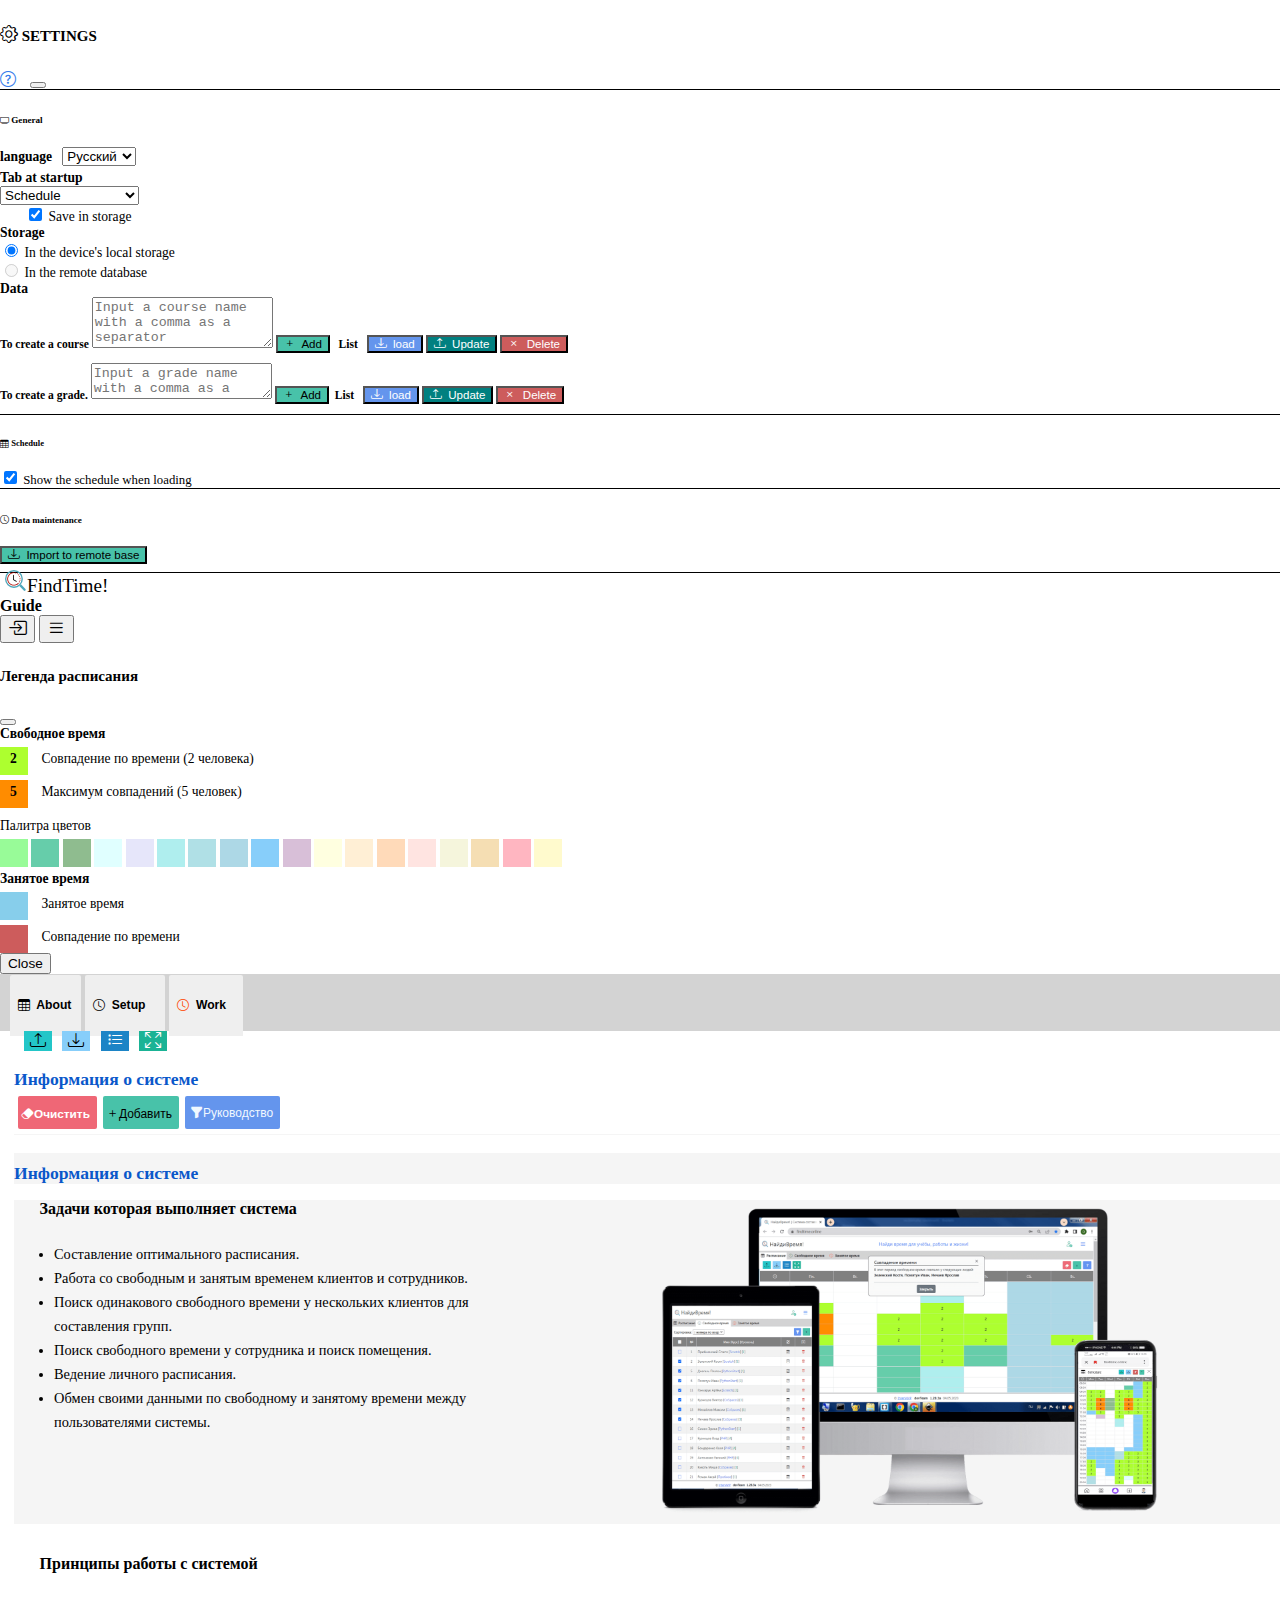
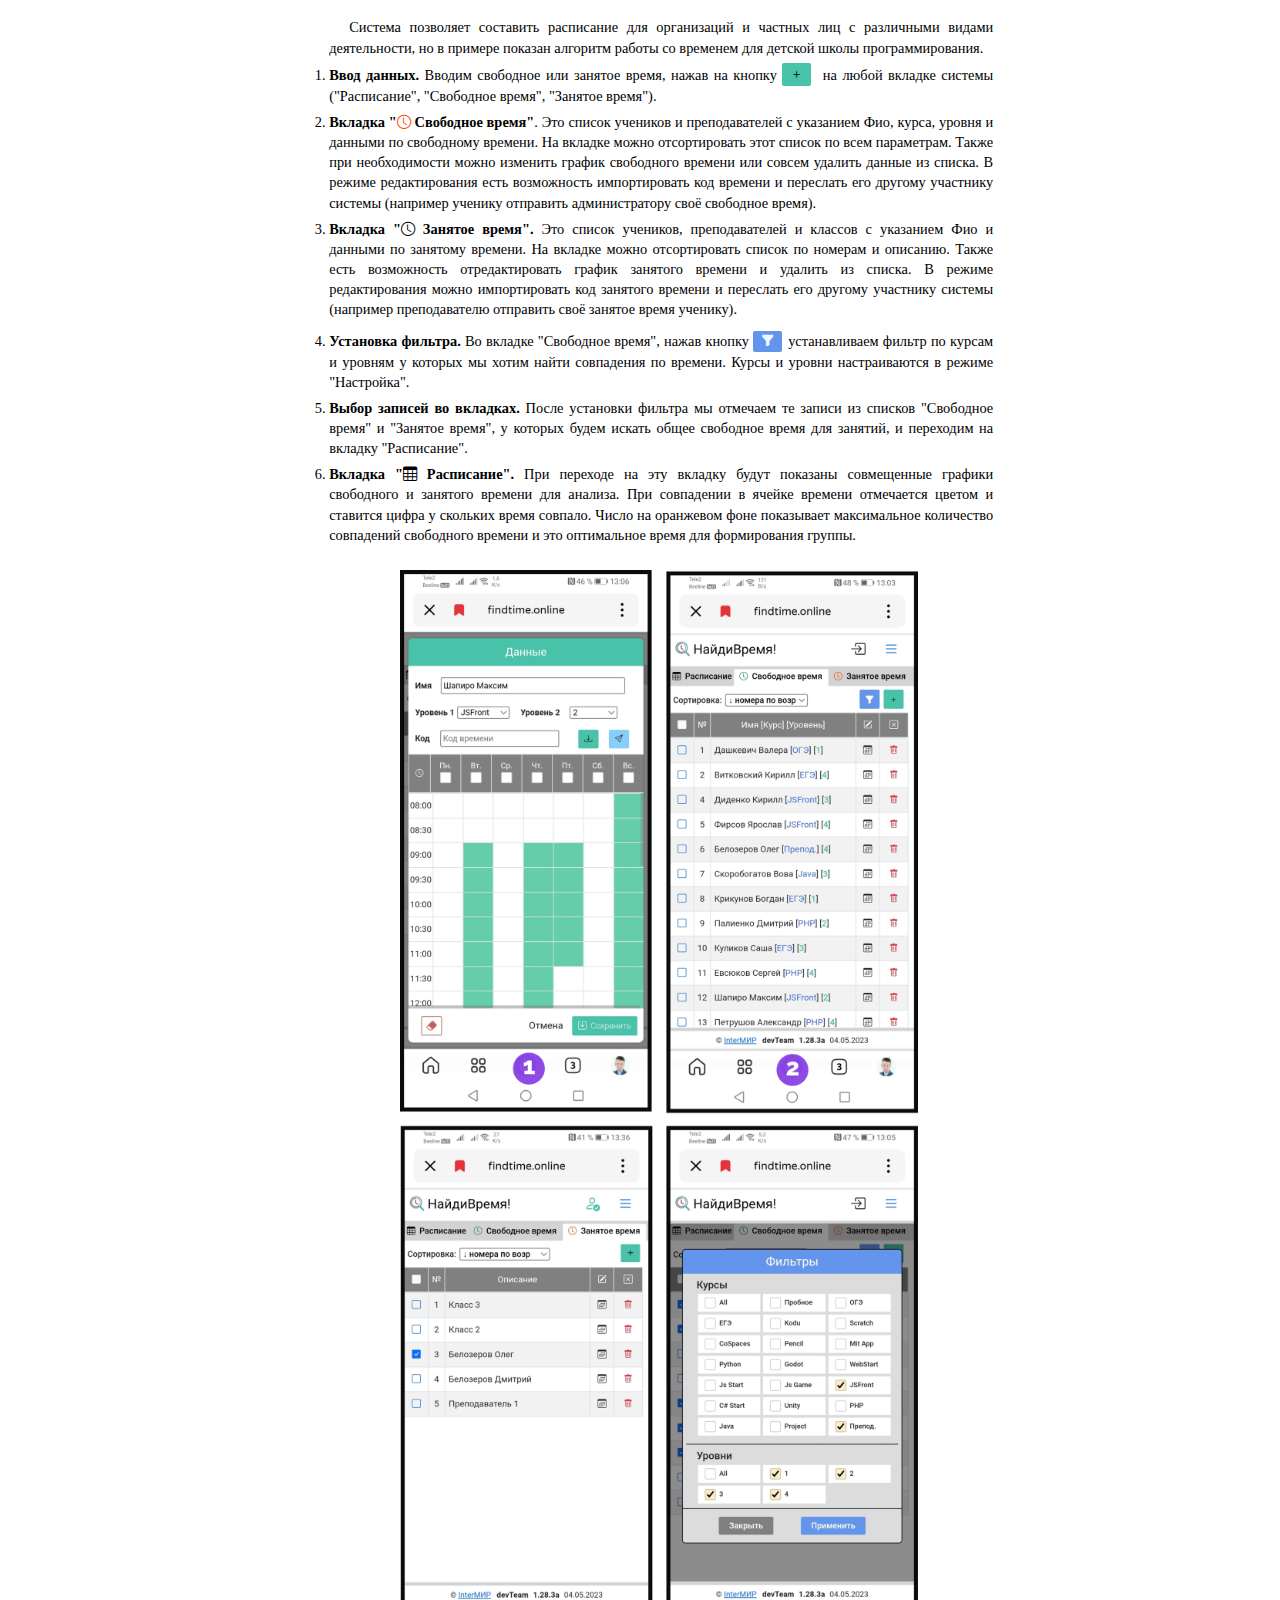
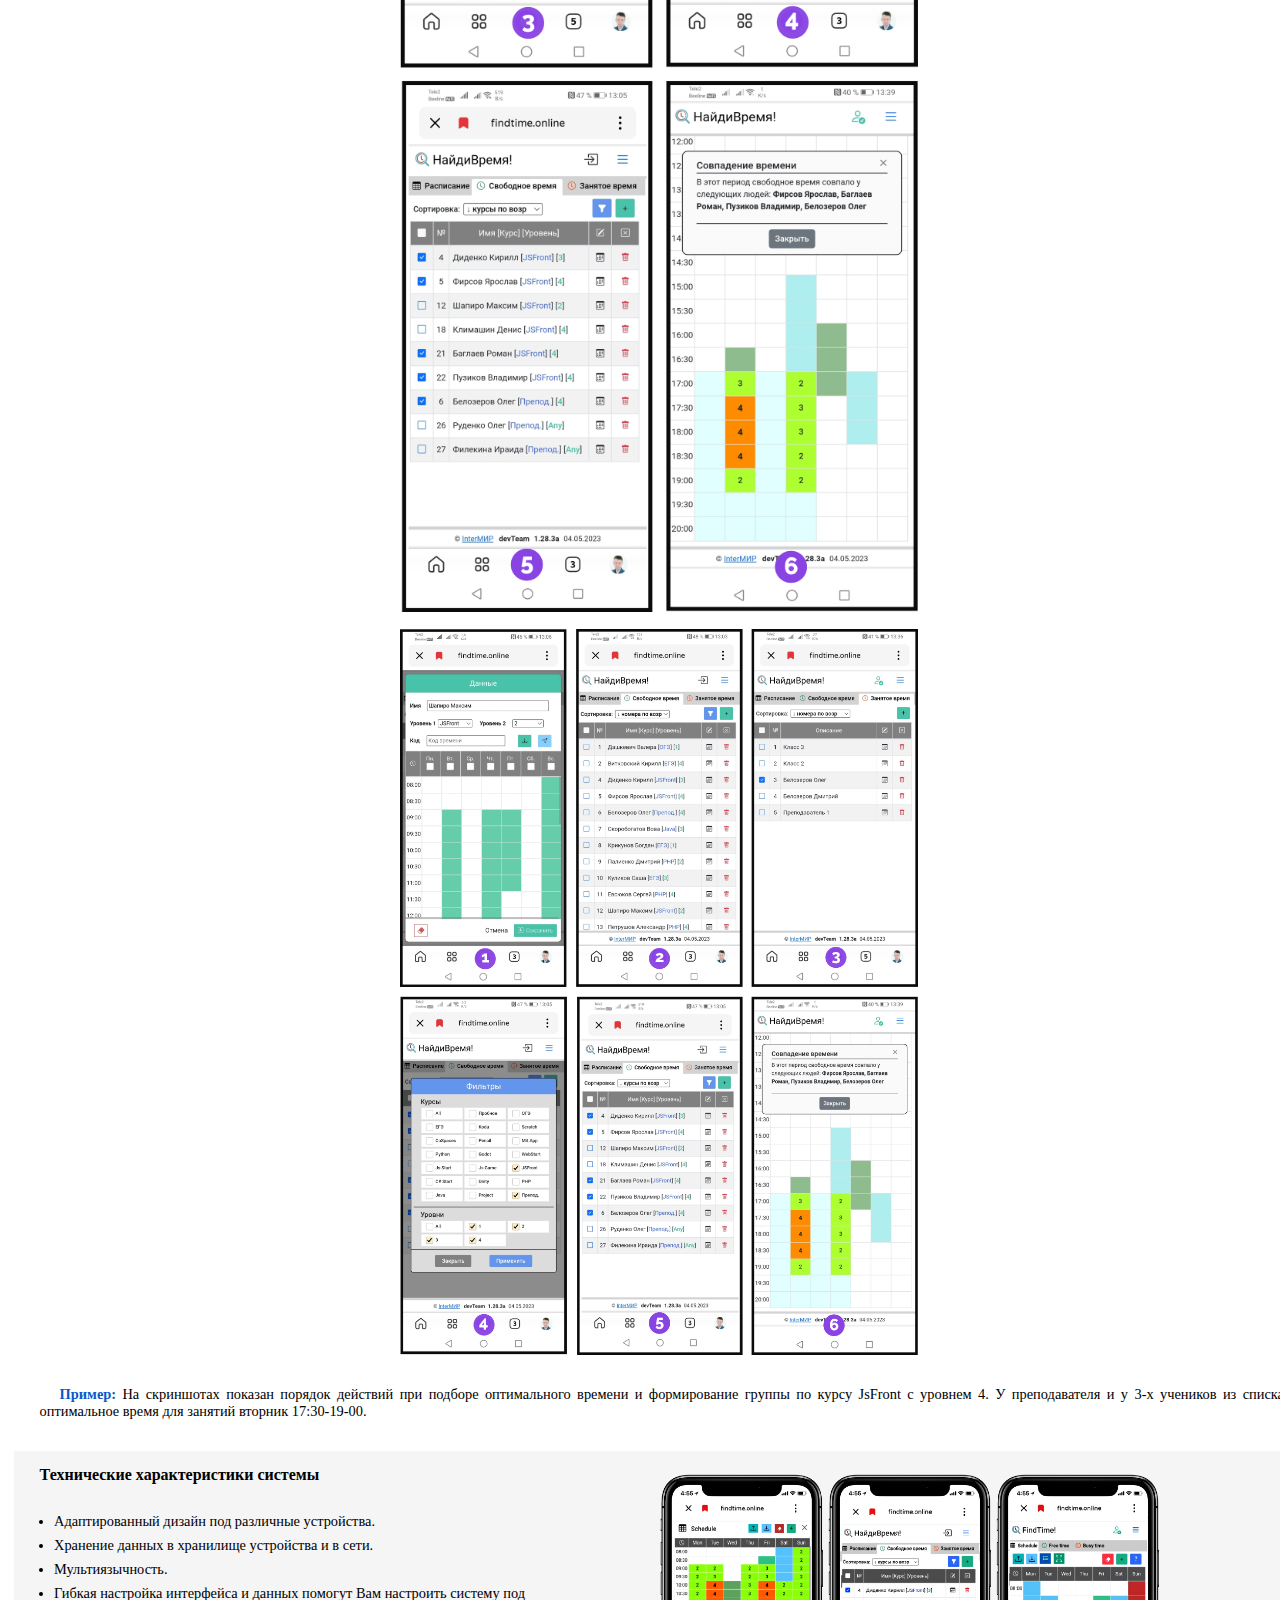
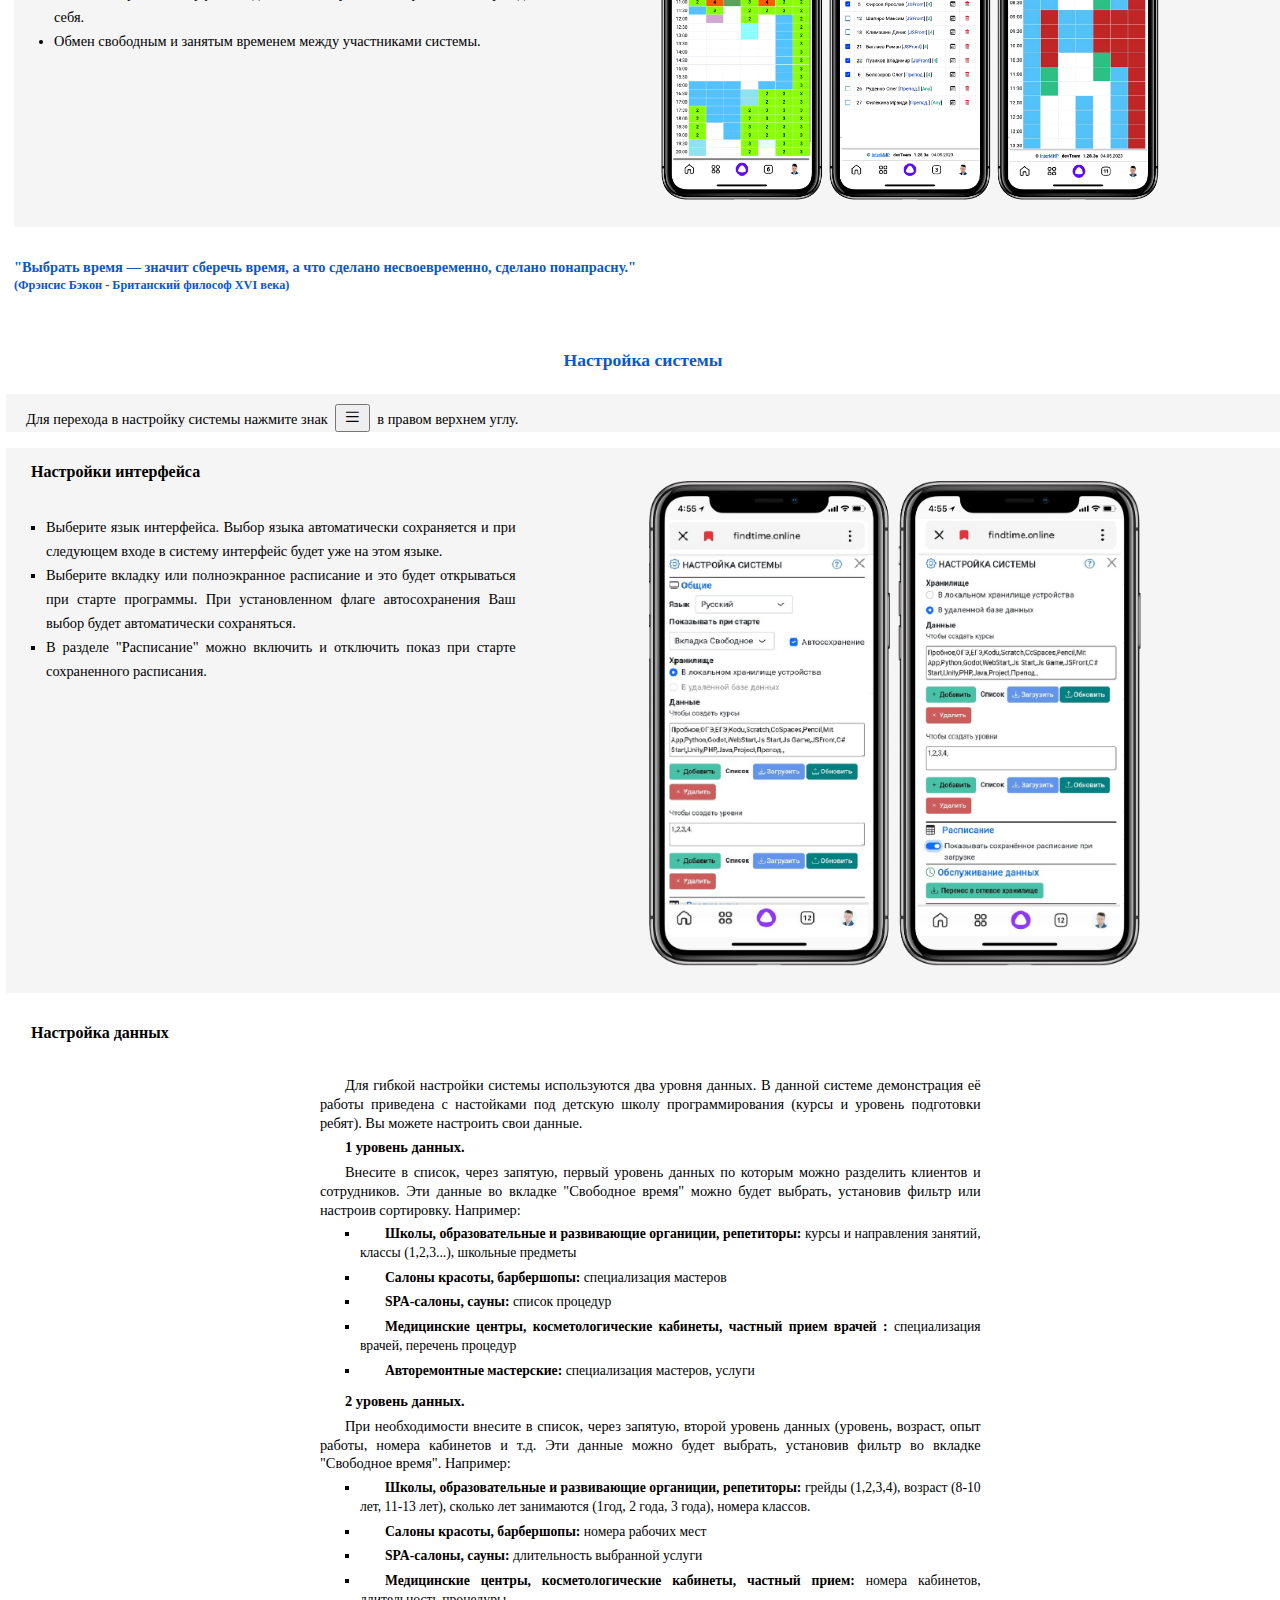
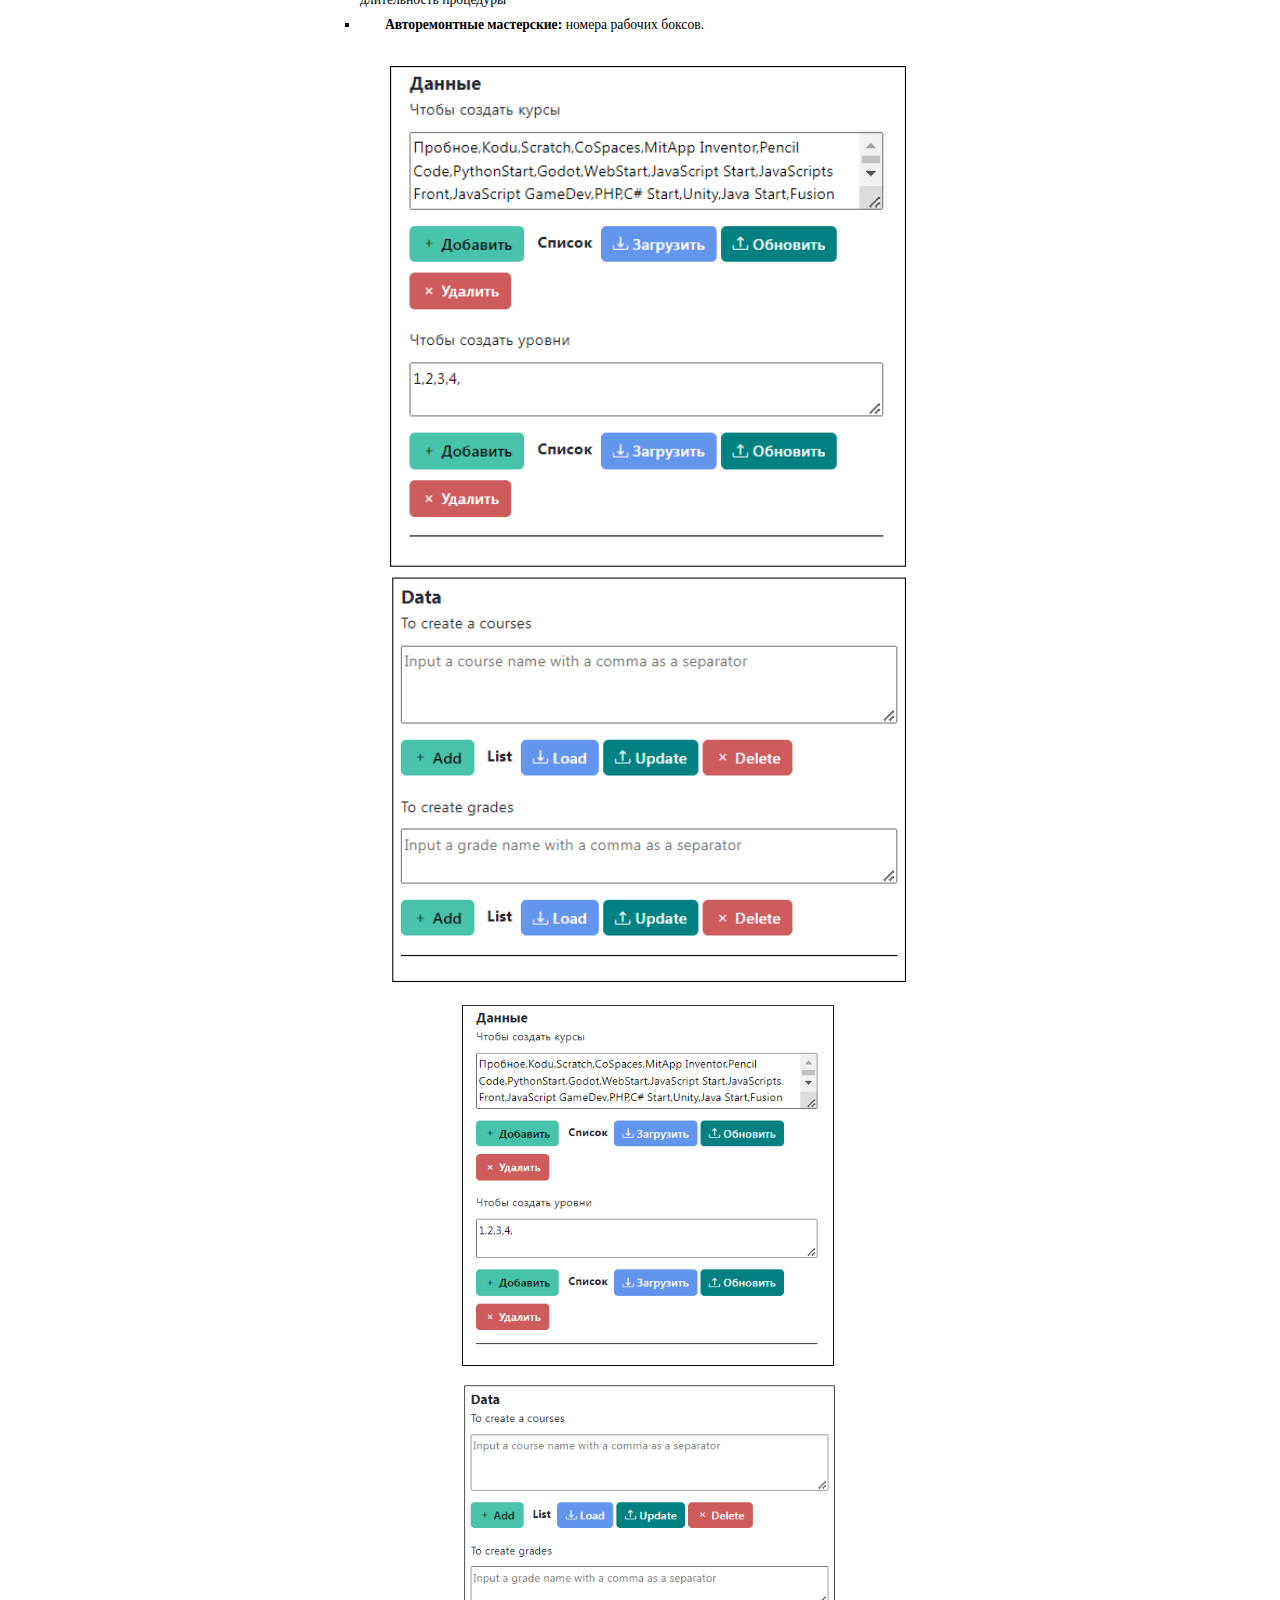
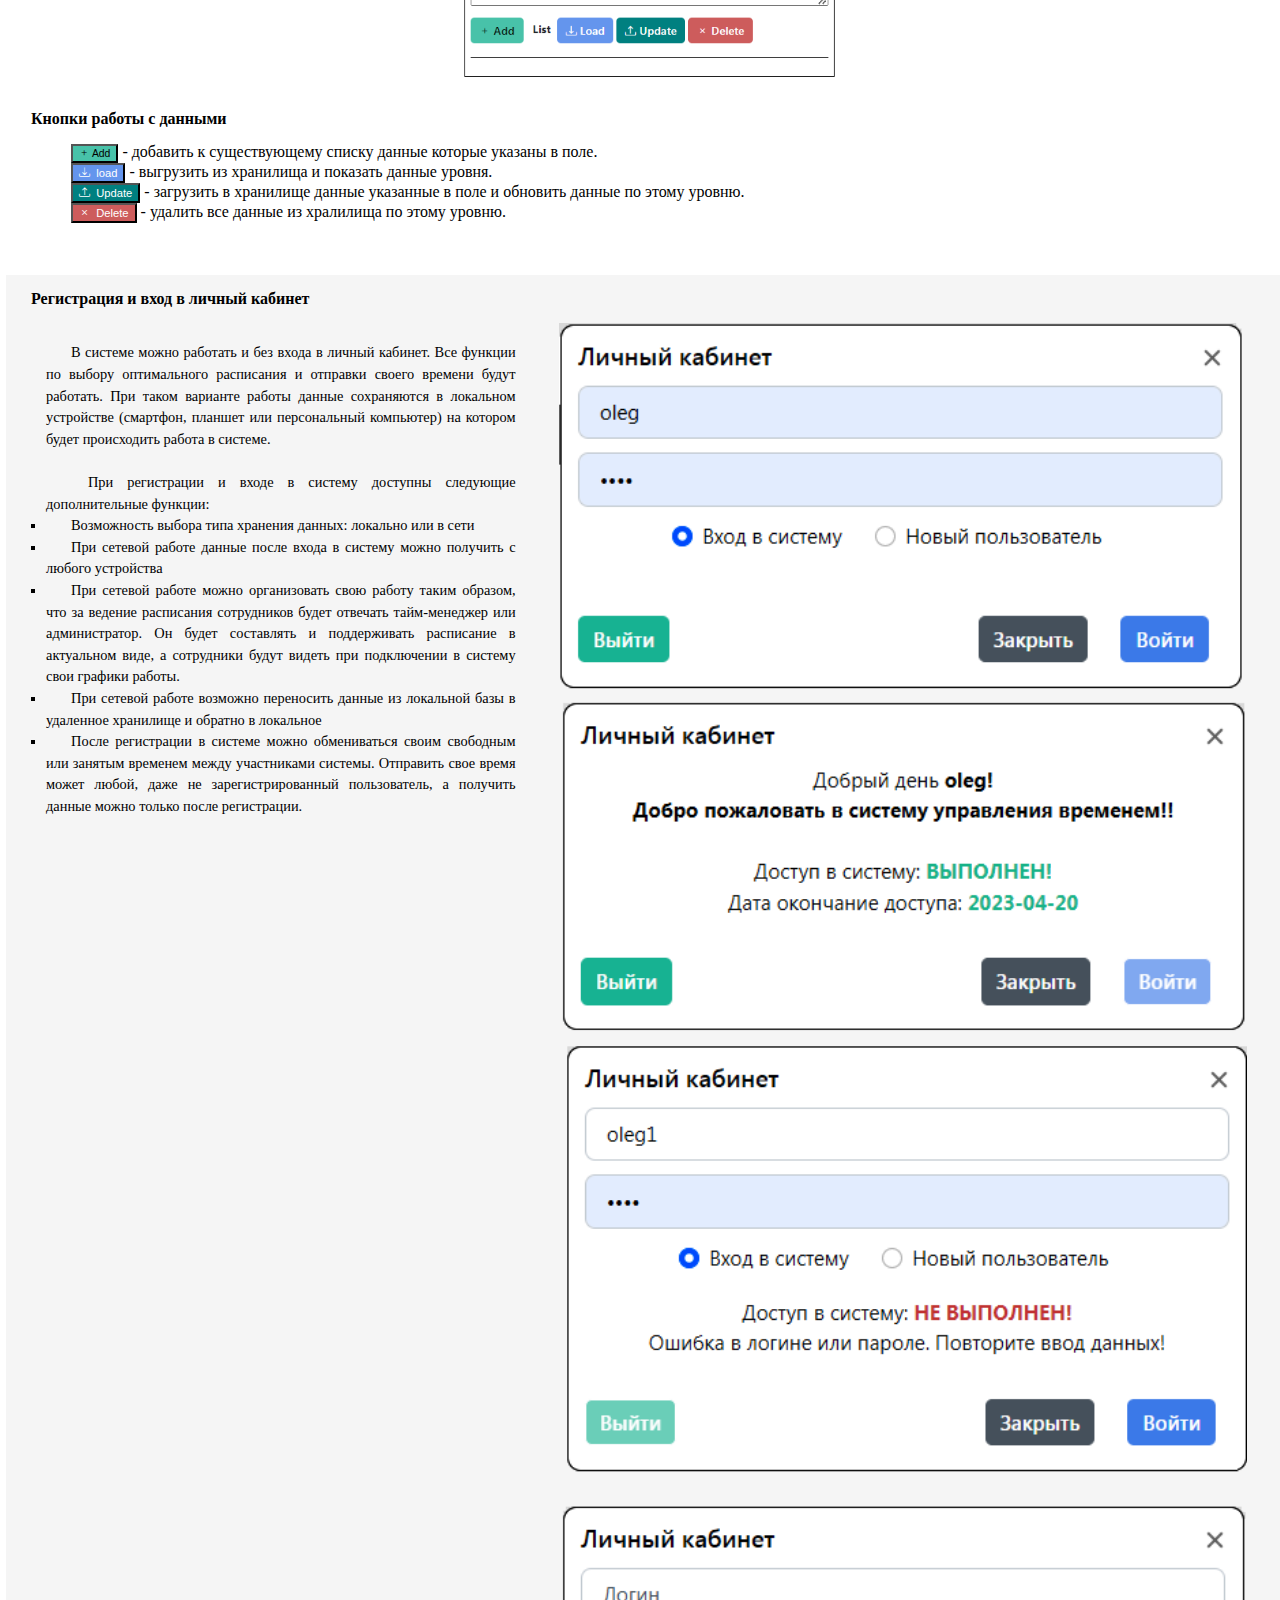
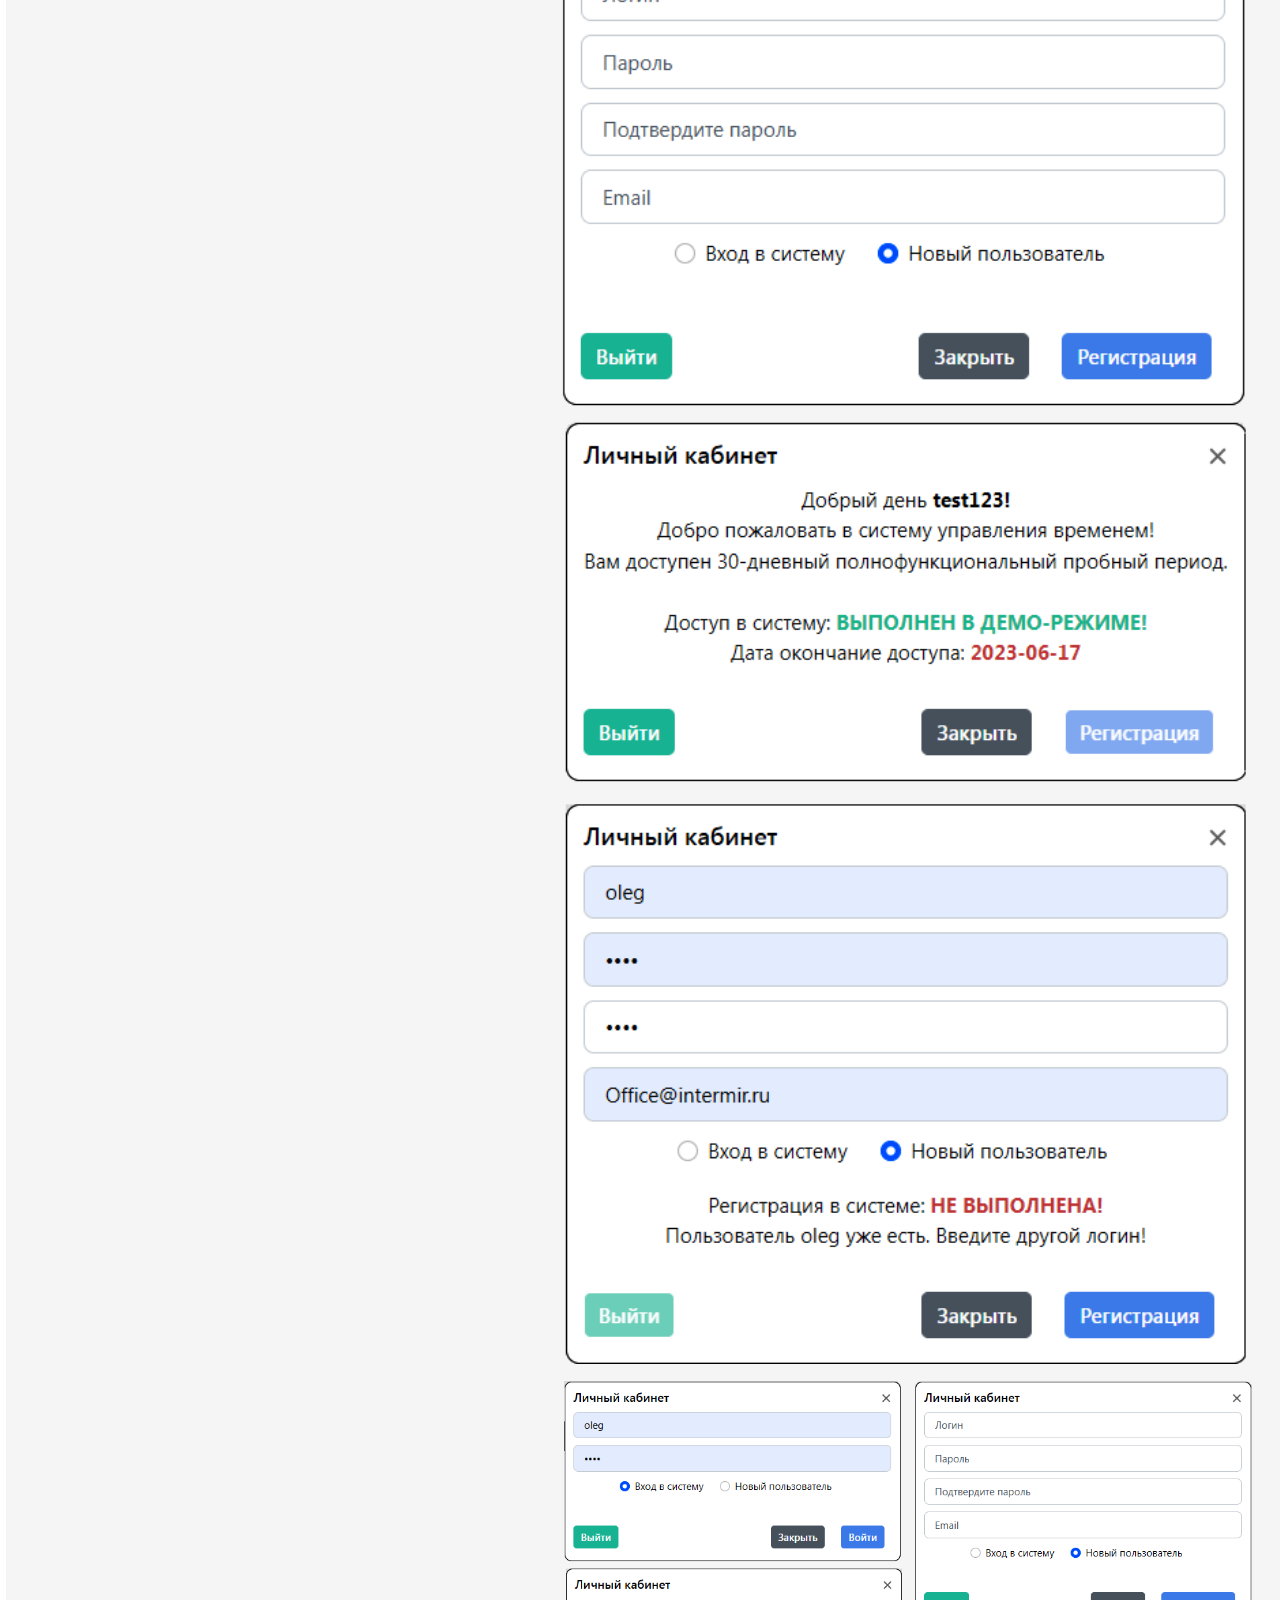
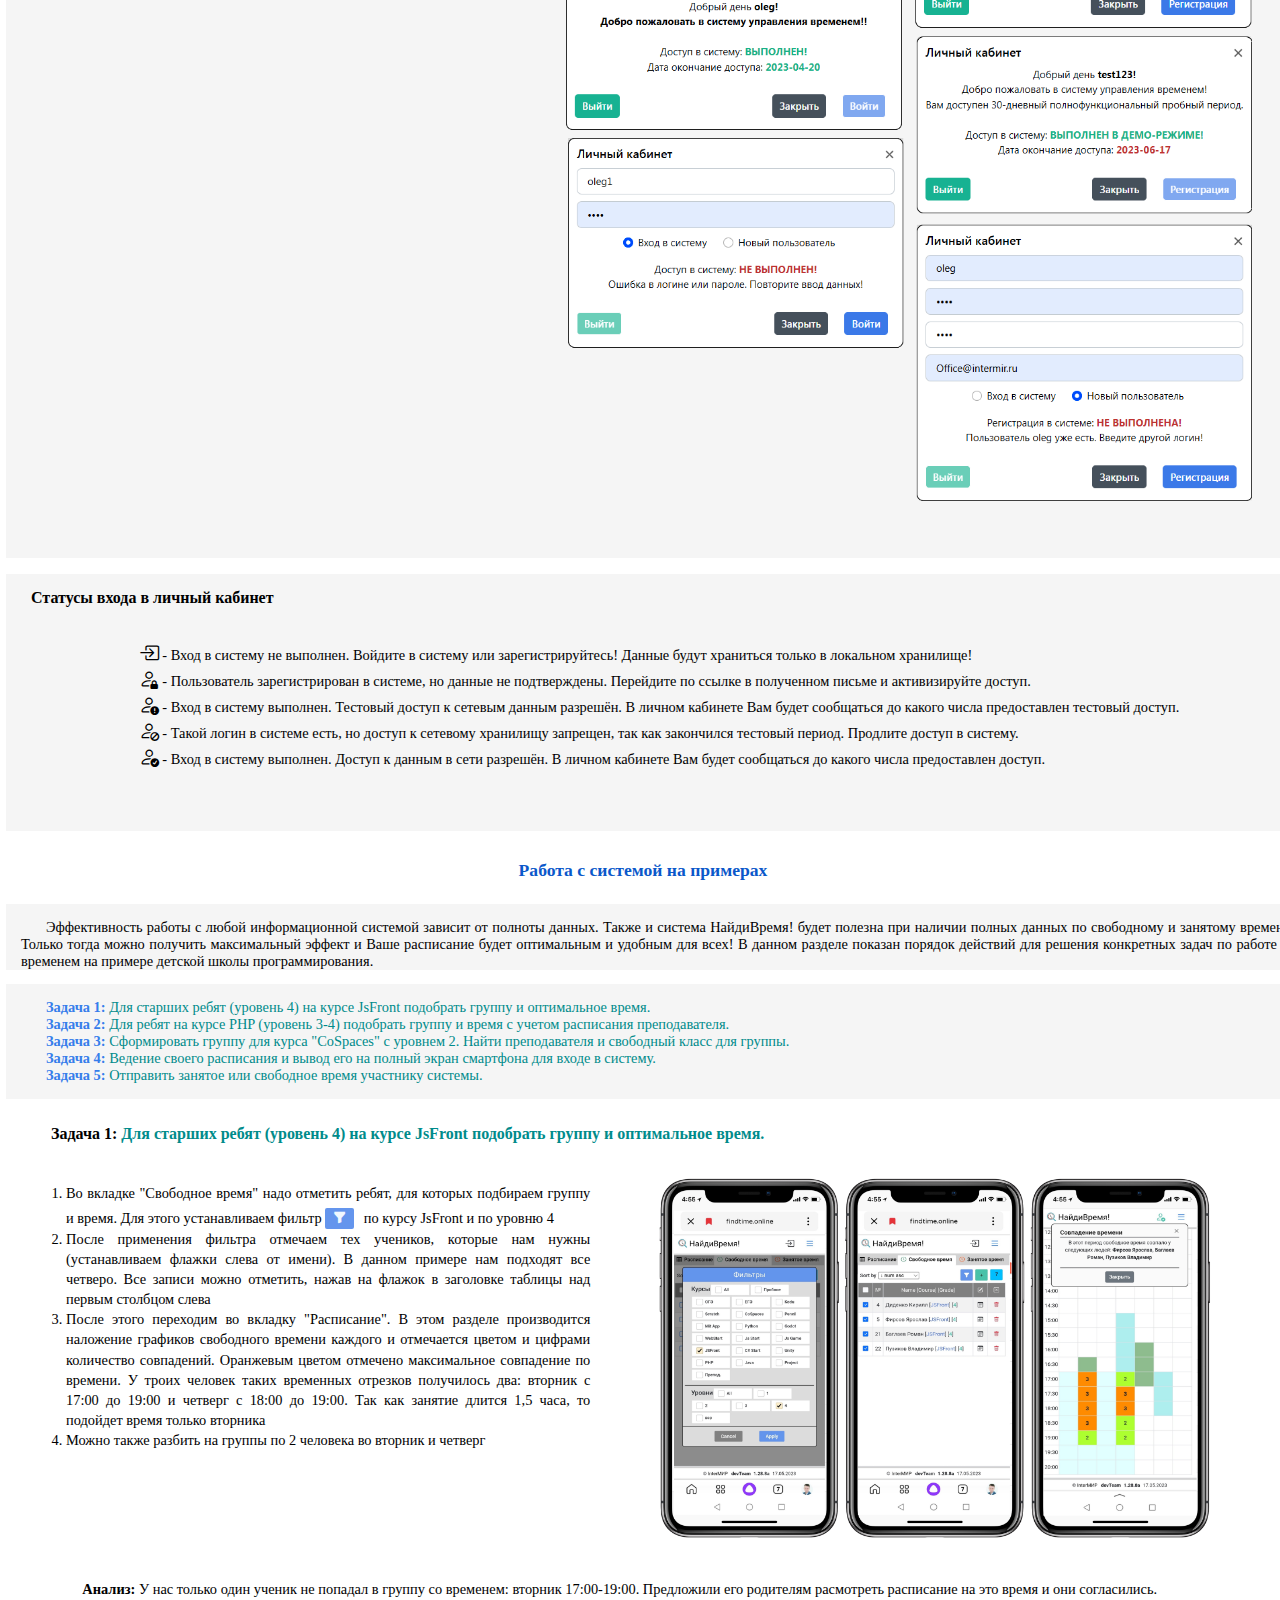
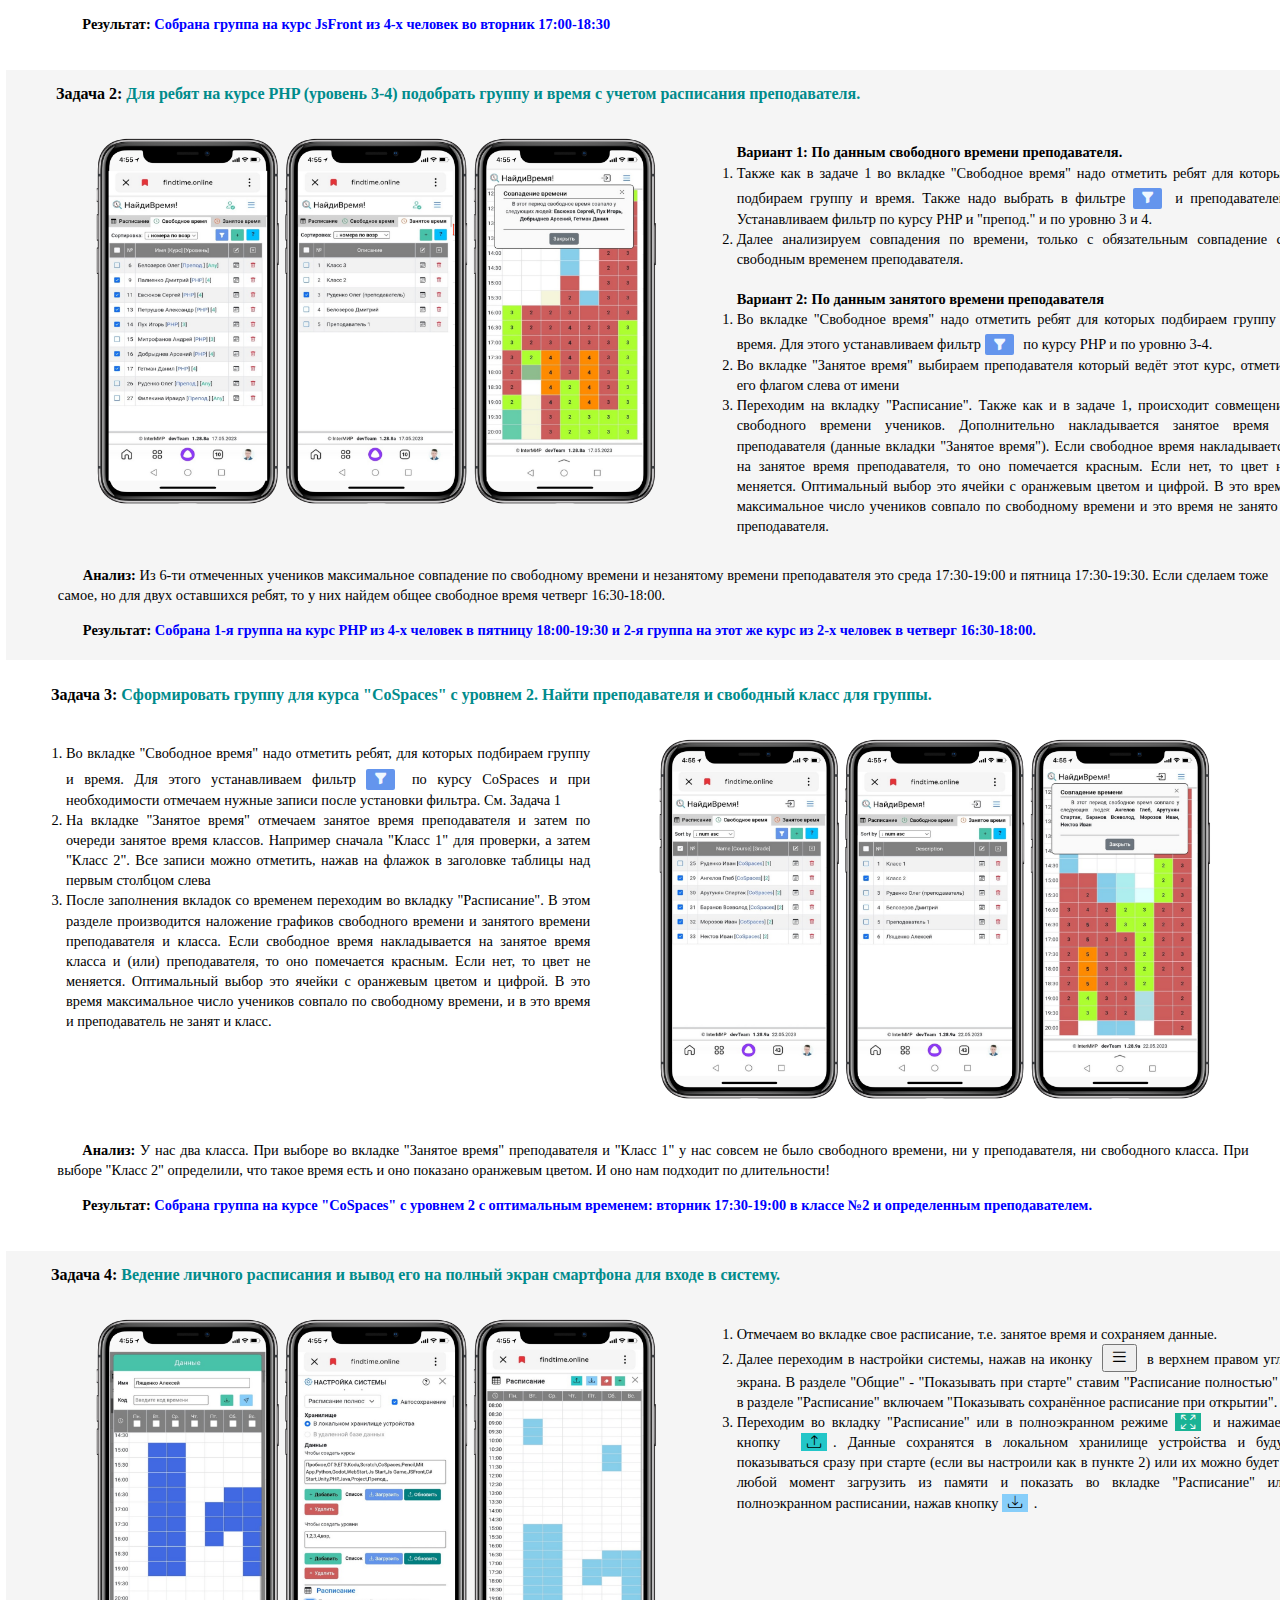
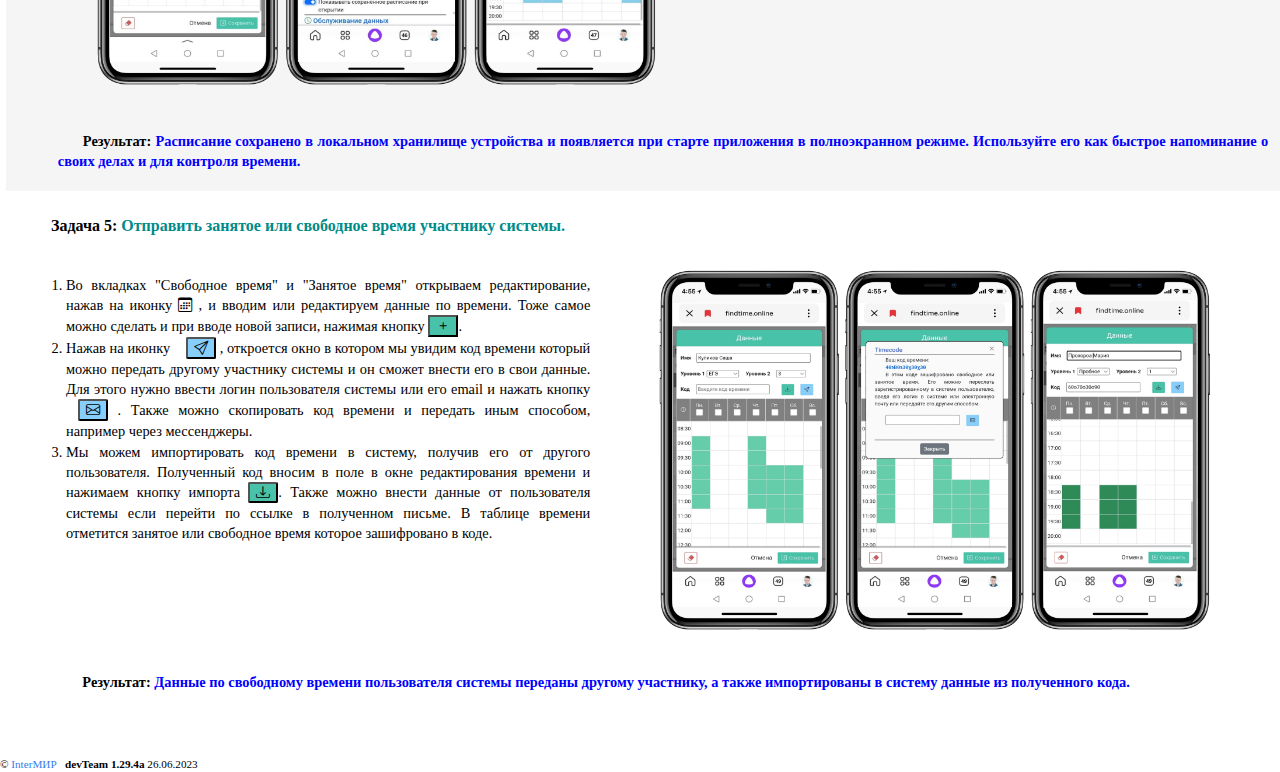
==== guide.html @ 709f6533 "commit 1 start" ====
<!DOCTYPE html>
<html lang="ru">
	<head>
		<meta charset="utf-8" />
		<meta
			name="description"
			content="НайдиВремя! Руководство пользователя системы составления расписания и работы со временем для школ, развивающих центров, репетиторов и других организаций которым нужно составлять оптимальное расписание. Онлайн. Бесплатно. "
		/>
		<meta
			name="keywords"
			content="Система составления расписания, найди время!, найдивремя! findtime!, НайдиВремя!, свободное время, занятое время , расписание, freetime, busytime"
		/>
		<meta
			name="viewport"
			content="width=device-width, initial-scale=1, shrink-to-fit=no"
		/>

		<meta
			property="og:title"
			content="НайдиВремя! Руководство пользователя системы"
		/>
		<meta
			property="og:description"
			content="Руководство пользователя системы составления расписания и работы со временем для школ, развивающих центров, репетиторов и других организаций которым нужно составлять оптимальное расписание. Онлайн. Бесплатно."
		/>
		<meta
			property="og:image"
			content="https://findtime.online/img/findTime1.png"
		/>

		<title trans="text:main;">
			НайдиВремя! | Руководство пользователя системы
		</title>

		<link rel="shortcut icon" type="image/x-icon" href="favicon.ico" />
		<link rel="icon" type="image/png" href="favicon.png" />
		<link rel="apple-touch-icon" href="favicon.png" />

		<link rel="preconnect" href="https://fonts.googleapis.com" />
		<link rel="preconnect" href="https://fonts.gstatic.com" crossorigin />

		<!-- Yandex.Metrika counter -->
		<script type="text/javascript">
			(function (m, e, t, r, i, k, a) {
				m[i] =
					m[i] ||
					function () {
						(m[i].a = m[i].a || []).push(arguments);
					};
				m[i].l = 1 * new Date();
				for (var j = 0; j < document.scripts.length; j++) {
					if (document.scripts[j].src === r) {
						return;
					}
				}
				(k = e.createElement(t)),
					(a = e.getElementsByTagName(t)[0]),
					(k.async = 1),
					(k.src = r),
					a.parentNode.insertBefore(k, a);
			})(
				window,
				document,
				'script',
				'https://mc.yandex.ru/metrika/tag.js',
				'ym'
			);

			ym(91979166, 'init', {
				clickmap: true,
				trackLinks: true,
				accurateTrackBounce: true,
				webvisor: true,
			});
		</script>
		<noscript>
			<div>
				<img
					src="https://mc.yandex.ru/watch/91979166"
					style="position: absolute; left: -9999px"
					alt=""
				/>
			</div>
		</noscript>
		<!-- /Yandex.Metrika counter -->

		<script src="js/popper.min.js"></script>
		<script src="js/jquery-3.2.1.min.js"></script>
		<script
			src="https://cdn.jsdelivr.net/npm/@popperjs/core@2.10.2/dist/umd/popper.min.js"
			integrity="sha384-7+zCNj/IqJ95wo16oMtfsKbZ9ccEh31eOz1HGyDuCQ6wgnyJNSYdrPa03rtR1zdB"
			crossorigin="anonymous"
		></script>
		<script
			src="https://cdn.jsdelivr.net/npm/bootstrap@5.2.2/dist/js/bootstrap.bundle.min.js"
			integrity="sha384-OERcA2EqjJCMA+/3y+gxIOqMEjwtxJY7qPCqsdltbNJuaOe923+mo//f6V8Qbsw3"
			crossorigin="anonymous"
		></script>

		<link
			href="https://fonts.googleapis.com/css2?family=Fira+Sans:wght@500&display=swap"
			rel="stylesheet"
		/>
		<link
			href="https://cdn.jsdelivr.net/npm/bootstrap@5.2.2/dist/css/bootstrap.min.css"
			rel="stylesheet"
			integrity="sha384-Zenh87qX5JnK2Jl0vWa8Ck2rdkQ2Bzep5IDxbcnCeuOxjzrPF/et3URy9Bv1WTRi"
			crossorigin="anonymous"
		/>
		<link
			rel="stylesheet"
			href="https://cdn.jsdelivr.net/npm/bootstrap-icons@1.10.3/font/bootstrap-icons.css"
		/>
		<link rel="stylesheet" href="css/style.css" />
	</head>

	<body>
		<div
			class="offcanvas offcanvas-end"
			tabindex="-1"
			id="offcanvasRight"
			aria-labelledby="offcanvasRightLabel"
		>
			<div class="offcanvas-header py-1">
				<h5 class="offcanvas-title" id="offcanvasRightLabel">
					<i
						class="bi bi-gear mr-3 my-0 text-primary"
						style="font-size: 1.2em"
						id="testPHP"
					></i
					>&nbsp;<Text trans="text+:Setting;">SETTINGS</Text>
				</h5>
				<div>
					<a href="guide.html">
						<i class="bi bi-question-circle" style="margin-right: 10px"></i
					></a>
					<button
						type="button"
						class="btn-close"
						data-bs-dismiss="offcanvas"
						aria-label="Close"
					></button>
				</div>
			</div>
			<div class="offcanvas-body py-1">
				<div
					style="
						width: 100%;
						border-bottom: 1px solid black;
						font-size: 0.85em;
						border-top: 1px solid black;
						padding-top: 0.3em;
					"
				>
					<h6>
						<i class="bi bi-tv"></i
						><span class="text-primary"
							>&nbsp;<Text trans="text+:General;">General</Text></span
						>
					</h6>
					<span
						><b><Text trans="text+:Lang;">language</Text></b
						>&nbsp;&nbsp;</span
					>
					<span>
						<select
							name="disable"
							id="Trans"
							class="w-50 d-inline form-select form-select-sm"
							aria-label=".form-select-sm example"
						>
							<option value="en">English</option>
							<option selected value="ru">Русский</option>
							<option value="fr">Français</option>
						</select> </span
					><br />
					<div style="margin-top: 0.3em">
						<b><Text trans="text+:Tabs;">Tab at startup</Text></b>
					</div>
					<div class="d-flex flex-row justify-content-start align-items-center">
						<span class="mt-2">
							<select
								id="numTab"
								class="d-inline form-select form-select-sm"
								aria-label=".form-select-sm example"
							>
								<option selected value="0" trans="text+:ScheduleTab;">
									Schedule
								</option>
								<option value="1" trans="text+:FreeTab;">Free</option>
								<option value="2" trans="text+:BusyTab;">Busy</option>
								<option value="3" trans="text+:FullTab;">
									Schedule fullscreen
								</option>
							</select> </span
						><br />
						<span
							class="form-check"
							style="align-self: center; margin-left: 25px; padding-top: 13px"
						>
							<input
								class="form-check-input"
								type="checkbox"
								value=""
								id="checkSaveNumTab"
								checked
							/>
							<label class="form-check-label" for="checkSaveNumTab">
								<Text trans="text+:CheckSaveNumTab;">Save in storage</Text>
							</label>
						</span>
					</div>
					<!--
                <div class="form-check form-switch " style="">
                    <input class="form-check-input" type="checkbox" id="scheduleAutoSaved" checked>
                    <label class="form-check-label" for="flexSwitchCheckChecked"><Text name=" ">Show full screen schedule at start</Text></label>
                </div>
-->

					<div class="mt-2">
						<b><Text trans="text+:Storage;">Storage</Text></b>
					</div>

					<div class="form-check">
						<input
							class="form-check-input"
							type="radio"
							name="radioBase"
							id="flexRadioDefault1"
							checked
						/>
						<label class="form-check-label" for="flexRadioDefault1">
							<Text trans="text+:LcStor;"> In the device's local storage</Text>
						</label>
					</div>
					<div class="form-check">
						<input
							disabled
							class="form-check-input"
							type="radio"
							name="radioBase"
							id="flexRadioDefault2"
						/>
						<label class="form-check-label" for="flexRadioDefault2">
							<Text trans="text+:RtStor;"> In the remote database </Text>
						</label>
					</div>

					<div>
						<b><Text trans="text+:addData;">Data</Text></b>
					</div>

					<div style="font-size: 0.85em">
						<label
							><Text trans="text+:ToCreateCurse;"
								><b>To create a course</b></Text
							></label
						>
						<textarea
							rows="3"
							class="my-2 d-block w-100"
							trans="placeholder:InputCourseName;"
							placeholder="Input a course name with a comma as a separator"
							id="courseTextArea"
						></textarea>

						<button
							id="courseNameSubmit"
							class="btn btn-sm my-1"
							style="
								background-color: #48c2a9;
								font-weight: 500;
								color: black;
								font-size: 1em;
							"
						>
							<i class="bi bi-plus" name="disable"></i>&nbsp;
							<span trans="text+:clickAdd;">Add</span>
						</button>

						<Text trans="text+:List;" style="font-weight: 700"
							>&nbsp; List&nbsp;&nbsp;
						</Text>

						<button
							id="courseNameSubmitLoad"
							class="btn btn-sm my-1"
							style="
								background-color: CornflowerBlue;
								font-weight: 500;
								color: white;
								font-size: 1em;
							"
						>
							<i class="bi bi-download" name="disable"></i>&nbsp;
							<span trans="text+:clickLoad;">load</span>
						</button>

						<button
							id="courseNameSubmitUpdate"
							class="btn btn-sm my-1"
							style="
								background-color: teal;
								font-weight: 500;
								color: white;
								font-size: 1em;
							"
						>
							<i class="bi bi-upload" name="disable"></i>&nbsp;
							<span trans="text+:clickUpdate;">Update</span>
						</button>

						<button
							id="courseNameSubmitDel"
							class="btn btn-sm my-1"
							style="
								background-color: indianred;
								font-weight: 500;
								color: white;
								font-size: 1em;
							"
						>
							<i class="bi bi-x" name="disable"></i>&nbsp;
							<span trans="text+:clickDel;">Delete</span>
						</button>
					</div>
					<div style="font-size: 0.85em; margin-top: 10px; margin-bottom: 10px">
						<label
							><Text trans="text+:ToCreateGrade;"
								><b>To create a grade.</b></Text
							></label
						>
						<textarea
							class="my-2 d-block w-100"
							trans="placeholder:InputGradeName;"
							name="InputGradeName"
							placeholder="Input a grade name with a comma as a separator"
							id="gradeTextArea"
						></textarea>

						<button
							id="gradeNameSubmit"
							class="btn btn-sm my-1"
							style="
								background-color: #48c2a9;
								font-weight: 500;
								color: black;
								font-size: 1em;
							"
						>
							<i class="bi bi-plus"></i>&nbsp;
							<span trans="text+:clickAdd;">Add</span>
						</button>

						<Text trans="text+:List;" style="font-weight: 700"
							>&nbsp;List&nbsp;&nbsp;
						</Text>

						<button
							id="gradeNameSubmitLoad"
							class="btn btn-sm my-1"
							style="
								background-color: CornflowerBlue;
								font-weight: 500;
								color: white;
								font-size: 1em;
							"
						>
							<i class="bi bi-download" name="disable"></i>&nbsp;
							<span trans="text+:clickLoad;">load</span>
						</button>

						<button
							id="gradeNameSubmitUpdate"
							class="btn btn-sm my-1"
							style="
								background-color: teal;
								font-weight: 500;
								color: white;
								font-size: 1em;
							"
						>
							<i class="bi bi-upload"></i>&nbsp;
							<span trans="text+:clickUpdate;">Update</span>
						</button>

						<button
							id="gradeNameSubmitDel"
							class="btn btn-sm my-1"
							style="
								background-color: indianred;
								font-weight: 500;
								color: white;
								font-size: 1em;
							"
						>
							<i class="bi bi-x"></i>&nbsp;
							<span trans="text+:clickDel;">Delete</span>
						</button>
					</div>
				</div>
				<div
					style="
						width: 100%;
						border-bottom: 1px solid black;
						padding-top: 0.3em;
						font-size: 0.8em;
					"
				>
					<h6>
						<i class="bi bi-table mr-1"></i
						><span class="text-primary my-0"
							>&nbsp;<Text trans="text+:Schedule;">Schedule</Text></span
						>
					</h6>
					<div class="form-check form-switch">
						<input
							class="form-check-input"
							type="checkbox"
							id="scheduleLoaded"
							checked
						/>
						<label class="form-check-label" for="flexSwitchCheckChecked"
							><Text trans="text+:ShSchedule;"
								>Show the schedule when loading</Text
							></label
						>
					</div>
					<!--

                <div class="form-check form-switch">
                    <input class="form-check-input" type="checkbox" id="scheduleAutoSaved" checked>
                    <label class="form-check-label" for="flexSwitchCheckChecked"><Text name="AutoSaveSc">Auto save
                            schedule to
                            storage</Text></label>
                </div>
-->
				</div>

				<div
					style="
						width: 100%;
						border-bottom: 1px solid black;
						padding-top: 0.3em;
						font-size: 0.85em;
					"
				>
					<h6>
						<i class="bi bi-clock text-success mr-1"></i
						><span class="text-primary my-0"
							>&nbsp;<Text trans="text+:Datamaintenance;"
								>Data maintenance</Text
							></span
						>
					</h6>

					<button
						class="btn btn-sm"
						id="importButtonBase"
						name="ImportButtonBusy"
						style="
							background-color: #48c2a9;
							color: black;
							font-size: 0.85em;
							font-weight: 500;
							margin-bottom: 0.7em;
						"
					>
						<i class="bi bi-download" name="disable"></i
						><text trans="text+:btnImport;">&nbsp; Import to remote base</text>
					</button>
				</div>

				<!--
            <div style="height: 15%; width: 100%;; padding-top: .3em; font-size: 0.85em; margin-bottom: 0.3em">
                <h6><i class="bi bi-clock text-orange mr-1" style="color: orangered"></i><span class="text-primary my-0">&nbsp;<Text name="BusyTime">BusyTime</Text></span></h6>

                <button class=" btn btn-sm " id="importButtonBusy" name="ImportButtonBusy" style="background-color: #48c2a9;color: black; font-size: 0.85em; font-weight: 500;margin-bottom: 1em"><i class="bi bi-download" name="disable"></i><text name="btnImport">&nbsp; Import</text></button>
            </div>
-->
			</div>
		</div>

		<style>
			.alertWin {
				border-radius: 8px;
				background-color: rgb(250, 250, 250);
				font-size: 12px;

				padding: 10px 20px 1px;
				margin: 25px;
				border: 1px solid black;
				box-sizing: border-box;
				position: fixed;
				top: 7%;
				max-height: 500px;

				opacity: 0;
				transform: translateY(-350px);
				transition: opacity 0.6s ease-in-out, transform 0.6s ease-in-out;
				z-index: 1056;
			}

			.alertWin.alertinvs {
				opacity: 1;
				z-index: 1056;
				transform: translateY(0px);
				transition: opacity 0.4s ease-in-out, transform 0.4s ease-in-out;
			}
		</style>

		<div
			style="width: 100%; display: flex; justify-content: center"
			class="w-sx-100 w-sm-100 w-lg-75 w-md-75 w-lx-75 bg-light"
		>
			<div class="alertWin">
				<div class="rounded-1 modal-content-enter">
					<div class="modal-header border-bottom border-dark">
						<h3 class="modal-title" style="font-size: 1.2em" id="alerterLabel">
							<Text trans="text+:ModalEnter;">Заголовок алерта</Text>
						</h3>
						<button
							type="button"
							class="btn-close btnCloseAlert mb-2 mr-1"
						></button>
					</div>
					<div
						class="modal-body mt-1"
						id="modalBodyAlert"
						style="text-align: justify; text-indent: 25px"
					>
						alerter !
					</div>
					<div
						class="modal-footer mt-3 border-top border-dark justify-content-center"
						id="modalFooterAlert"
					></div>
				</div>
			</div>
		</div>

		<style>
			.moveWin {
				border-radius: 8px;
				background-color: white;
				font-size: 12px;

				text-align: center;
				padding: 10px;
				margin: 25px;
				border: 1px solid black;
				box-sizing: border-box;
				position: fixed;
				top: 7%;

				opacity: 0;
				transform: translateY(-350px);
				transition: opacity 1s ease-in-out, transform 1s ease-in-out;
				z-index: 100;
			}

			.moveWin.invs {
				opacity: 1;
				transform: translateY(0px);
				transition: opacity 1s ease-in-out, transform 1s ease-in-out;
			}
		</style>

		<!--	Личный кабинет Personal cabinet-->

		<div
			style="width: 100%; display: flex; justify-content: center"
			class="w-sx-100 w-sm-100 w-lg-75 w-md-75 w-lx-75"
		>
			<div class="moveWin">
				<div class="bg-white rounded-1 modal-content-enter">
					<div class="modal-header">
						<h3
							class="modal-title1"
							style="font-size: 1.2em"
							id="modalEnterLabel"
						>
							<Text trans="text+:ModalEnter;">Вход в личный кабинет</Text>
						</h3>
						<button
							type="button"
							class="btn-close btnCloseEnter mb-2 mr-1"
						></button>
					</div>
					<div class="modal-body" id="modalBody">
						<div>
							<input
								type="text"
								trans="text+:login;"
								id="InputLogin"
								aria-describedby="nameHelp"
								placeholder="Login "
								required
								class="form-control mt-0"
								style="font-size: 1em"
							/>
							<input
								type="password"
								trans="placeholder:password;"
								id="InputPassword"
								aria-describedby="nameHelp"
								placeholder="Password "
								required
								class="form-control mt-2"
								style="font-size: 1em"
							/>
						</div>

						<div class="form-check form-check-inline my-2">
							<input
								class="form-check-input"
								type="radio"
								name="inpRadioEnter"
								id="loginEnter"
								value="login"
								checked
							/>
							<label class="form-check-label" for="login"
								><Text trans="text+:RadioEnter;">Вход</Text></label
							>
						</div>
						<div class="form-check form-check-inline">
							<input
								class="form-check-input"
								type="radio"
								name="inpRadioEnter"
								id="loginReg"
								value="singin"
							/>
							<label class="form-check-label" for="singin"
								><Text trans="text+:RadioReg;">Регистрация</Text></label
							>
						</div>
					</div>
					<div
						id="areaAnswer"
						style="font-size: 0.9em; text-align: justify; text-indent: 25px"
					>
						<p>
							Окно регистрации в системе и входа в личный кабинет пользователя с
							возможностью работы как с локальным хранилищем данных так и с
							удаленной базой данных.
						</p>
						<p style="color: indianred; font-weight: 500">
							Данное окно показывает только интерфейс входа, активна только
							кнопка "Закрыть"! Войти в личный кабинет можно только с основной
							страницы системы <a href="index.html">НайдиВремя!</a>
						</p>
					</div>
					<div class="modal-footer justify-content-between">
						<div>
							<button
								type="button"
								trans="text+:MEnterOut;"
								class="btn btn-sm ml-0 mt-4 mb-1"
								id="logout"
								style="
									background-color: #48c2a9;
									font-weight: 500;
									color: white;
									font-size: 1em;
								"
							>
								Log out
							</button>
						</div>
						<div>
							<button
								type="button"
								trans="text+:Close;"
								class="btn btn-secondary btn-sm btnCloseEnter m-2 mt-4 mb-1"
								style="font-weight: 500; color: white; font-size: 1em"
							>
								Close
							</button>
							<button
								type="button"
								trans="text+:MEnter;"
								class="btn btn-sm m-2 mt-4 mb-1"
								id="buttonEnter"
								style="
									background-color: CornflowerBlue;
									font-weight: 500;
									color: white;
									font-size: 1em;
								"
							>
								Enter
							</button>
						</div>
					</div>
				</div>
			</div>
		</div>

		<header class="fixed-top pb-1" style="background-color: lightgrey">
			<div class="container-fluid pl-2 pr-0" style="background-color: white">
				<div class="row">
					<div class="col-12 px-0">
						<nav class="navbar navbar-expand-sx navbar-dark pl-0 py-0 my-0">
							<div class="container-fluid">
								<a
									class="navbar-brand"
									style="font-size: 1.2em; color: black; margin-right: 0px"
									href="https://findtime.online"
									><img
										src="logo.svg"
										width="22"
										class="mx-1"
										style="margin-top: -3px; margin-left: 5px"
									/><Text trans="text+:FindTime;">FindTime!</Text>
								</a>
								<div
									class="text-primary d-none d-sm-block"
									style="font-weight: 600"
								>
									<Text trans="text+:Guide;">Guide</Text>
								</div>
								<div
									style="text-align: left"
									class="d-flex flex-row justify-content-end"
								>
									<button
										type="button"
										class="btn mr-0 my-0"
										id="btnModalEnter"
									>
										<i
											id="btnModalEnterIcon"
											class="bi bi-box-arrow-in-right mr-1 my-0 mt-1"
											style="font-size: 1.4em"
										></i>
									</button>
									<button
										class="btn ml-2 mr-4 my-0 font-weight-bold text-primary"
										data-bs-toggle="offcanvas"
										data-bs-target="#offcanvasRight"
										aria-controls="offcanvasRight"
									>
										<i
											class="bi bi-list mr-4 my-0 mt-1"
											style="box-sizing: border-box; font-size: 1.4em"
										></i>
									</button>
								</div>
							</div>
						</nav>
					</div>
				</div>
			</div>
		</header>

		<div
			class="modal fade"
			id="legend"
			data-bs-backdrop="static"
			data-bs-keyboard="false"
			tabindex="-1"
			aria-labelledby="staticBackdropLabel"
			aria-hidden="true"
			style="font-size: 0.85rem"
		>
			<div class="modal-dialog">
				<div class="modal-content">
					<div class="modal-header">
						<h5 class="modal-title fs-6" id="staticBackdropLabel">
							<Text trans="text+;legend;"> Легенда расписания </Text>
						</h5>
						<button
							type="button"
							class="btn-close"
							data-bs-dismiss="modal"
							aria-label="Close"
						></button>
					</div>
					<div class="modal-body">
						<b><Text trans="text+;FreeTime;"> Свободное время</Text></b
						><br />
						<div>
							<span
								style="
									box-sizing: border-box;
									display: inline-block;
									width: 28px;
									height: 28px;
									background-color: greenyellow;
									padding: 4px 3px 0 10px;
									margin-top: 5px;
									margin-right: 10px;
									font-weight: 600;
								"
								>2</span
							><Text trans="text+:legendMatches;" >
								Совпадение по времени (2 человека)</Text
							>
						</div>
						<div>
							<span
								style="
									box-sizing: border-box;
									display: inline-block;
									width: 28px;
									height: 28px;
									background-color: darkorange;
									padding: 4px 3px 0 10px;
									margin-top: 5px;
									margin-right: 10px;
									margin-bottom: 10px;
									font-weight: 600;
								"
								>5</span
							><Text trans="text+:legendMaxMatches;">
								Максимум совпадений (5 человек)</Text
							>
						</div>
						<Text trans="text+:legendColorPalette;">Палитра цветов</Text><br />
						<div>
							<span
								style="
									box-sizing: border-box;
									display: inline-block;
									width: 28px;
									height: 28px;
									background-color: PaleGreen;
									padding: 4px 3px 0 10px;
									margin-top: 5px;
									font-weight: 600;
								"
							></span>
							<span
								style="
									box-sizing: border-box;
									display: inline-block;
									width: 28px;
									height: 28px;
									background-color: MediumAquamarine;
									padding: 4px 3px 0 10px;
									margin-top: 5px;
									font-weight: 600;
								"
							></span>
							<span
								style="
									box-sizing: border-box;
									display: inline-block;
									width: 28px;
									height: 28px;
									background-color: DarkSeaGreen;
									padding: 4px 3px 0 10px;
									margin-top: 5px;
									font-weight: 600;
								"
							></span>
							<span
								style="
									box-sizing: border-box;
									display: inline-block;
									width: 28px;
									height: 28px;
									background-color: LightCyan;
									padding: 4px 3px 0 10px;
									margin-top: 5px;
									font-weight: 600;
								"
							></span>
							<span
								style="
									box-sizing: border-box;
									display: inline-block;
									width: 28px;
									height: 28px;
									background-color: Lavender;
									padding: 4px 3px 0 10px;
									margin-top: 5px;
									font-weight: 600;
								"
							></span>
							<span
								style="
									box-sizing: border-box;
									display: inline-block;
									width: 28px;
									height: 28px;
									background-color: PaleTurquoise;
									padding: 4px 3px 0 10px;
									margin-top: 5px;
									font-weight: 600;
								"
							></span>
							<span
								style="
									box-sizing: border-box;
									display: inline-block;
									width: 28px;
									height: 28px;
									background-color: PowderBlue;
									padding: 4px 3px 0 10px;
									margin-top: 5px;
									font-weight: 600;
								"
							></span>
							<span
								style="
									box-sizing: border-box;
									display: inline-block;
									width: 28px;
									height: 28px;
									background-color: LightBlue;
									padding: 4px 3px 0 10px;
									margin-top: 5px;
									font-weight: 600;
								"
							></span>
							<span
								style="
									box-sizing: border-box;
									display: inline-block;
									width: 28px;
									height: 28px;
									background-color: LightSkyBlue;
									padding: 4px 3px 0 10px;
									margin-top: 5px;
									font-weight: 600;
								"
							></span>
							<span
								style="
									box-sizing: border-box;
									display: inline-block;
									width: 28px;
									height: 28px;
									background-color: Thistle;
									padding: 4px 3px 0 10px;
									margin-top: 5px;
									font-weight: 600;
								"
							></span>
							<span
								style="
									box-sizing: border-box;
									display: inline-block;
									width: 28px;
									height: 28px;
									background-color: LightYellow;
									padding: 4px 3px 0 10px;
									margin-top: 5px;
									font-weight: 600;
								"
							></span>
							<span
								style="
									box-sizing: border-box;
									display: inline-block;
									width: 28px;
									height: 28px;
									background-color: PapayaWhip;
									padding: 4px 3px 0 10px;
									margin-top: 5px;
									font-weight: 600;
								"
							></span>
							<span
								style="
									box-sizing: border-box;
									display: inline-block;
									width: 28px;
									height: 28px;
									background-color: PeachPuff;
									padding: 4px 3px 0 10px;
									margin-top: 5px;
									font-weight: 600;
								"
							></span>
							<span
								style="
									box-sizing: border-box;
									display: inline-block;
									width: 28px;
									height: 28px;
									background-color: MistyRose;
									padding: 4px 3px 0 10px;
									margin-top: 5px;
									font-weight: 600;
								"
							></span>
							<span
								style="
									box-sizing: border-box;
									display: inline-block;
									width: 28px;
									height: 28px;
									background-color: Beige;
									padding: 4px 3px 0 10px;
									margin-top: 5px;
									font-weight: 600;
								"
							></span>
							<span
								style="
									box-sizing: border-box;
									display: inline-block;
									width: 28px;
									height: 28px;
									background-color: Wheat;
									padding: 4px 3px 0 10px;
									margin-top: 5px;
									font-weight: 600;
								"
							></span>
							<span
								style="
									box-sizing: border-box;
									display: inline-block;
									width: 28px;
									height: 28px;
									background-color: LightPink;
									padding: 4px 3px 0 10px;
									margin-top: 5px;
									font-weight: 600;
								"
							></span>
							<span
								style="
									box-sizing: border-box;
									display: inline-block;
									width: 28px;
									height: 28px;
									background-color: LemonChiffon;
									padding: 4px 3px 0 10px;
									margin-top: 5px;
									font-weight: 600;
								"
							></span>
						</div>
						<b><Text trans="text+:BusyTime;">Занятое время</Text></b
						><br />
						<div>
							<span
								style="
									box-sizing: border-box;
									display: inline-block;
									width: 28px;
									height: 28px;
									background-color: skyblue;
									padding: 4px 3px 0 10px;
									margin-top: 5px;
									margin-right: 10px;
									font-weight: 600;
								"
								>&nbsp;</span
							><Text trans="text+:BusyTime;"> Занятое время</Text>
						</div>
						<div>
							<span
								style="
									box-sizing: border-box;
									display: inline-block;
									width: 28px;
									height: 28px;
									background-color: indianred;
									padding: 4px 3px 0 10px;
									margin-top: 5px;
									margin-right: 10px;
									font-weight: 600;
								"
								>&nbsp;</span
							><Text trans="text+:legendMatchesBusy;"> Совпадение по времени</Text>
						</div>
					</div>
					<div class="modal-footer">
						<button
							type="button"
							class="btn btn-secondary"
							data-bs-dismiss="modal"
              trans="text+:Close;"
							style="font-size: 0.85rem"
						>
							Close
						</button>
					</div>
				</div>
			</div>
		</div>

		<style>
			.nav-tabs .nav-link {
				padding-top: 0;
				margin-top: 1px;
				margin-bottom: -5px;
				font-size: 0.8em;
				padding: 3px;
				border-radius: 2px 2px 0 0;
				border-width: 0;
			}

			.nav-tabs .nav-link h5 {
				margin-left: 13px;
				font-size: 1em;
			}
		</style>

		<section class="mt-5 w-100">
			<div class="contaner-fluid" style="box-sizing: content-box">
				<div class="row w-100 px-0 py-0">
					<div class="col-12 px-0 py-0">
						<nav>
							<div
								class="nav d-flex flex-row justify-content-between nav-tabs"
								id="nav-tab"
								role="tablist"
								style="
									padding-left: 10px;
									padding-right: 0;
									background-color: lightgrey;
									width: 100vw;
									box-sizing: content-box;
									font-size: 0.95em;
								"
							>
								<div class="d-flex flex-row">
									<button
										class="nav-link active mt-1"
										id="nav-about-tab"
										data-bs-toggle="tab"
										data-bs-target="#nav-about"
										type="button"
										role="tab"
										aria-controls="nav-about"
										aria-selected="true"
									>
										<h5>
											<i class="bi bi-table"></i
											><Text trans="text+:About;"
												>&nbsp; About&nbsp;&nbsp;</Text
											>
										</h5>
									</button>
									<button
										class="nav-link mt-1"
										id="nav-setup-tab"
										data-bs-toggle="tab"
										data-bs-target="#nav-setup"
										type="button"
										role="tab"
										aria-controls="nav-setup"
										aria-selected="false"
									>
										<h5>
											<i class="bi bi-clock text-success"></i
											><Text trans="text+:Setup;"
												>&nbsp; Setup &nbsp; &nbsp;&nbsp;</Text
											>
										</h5>
									</button>
									<button
										class="nav-link mt-1"
										id="nav-work-tab"
										data-bs-toggle="tab"
										data-bs-target="#nav-work"
										type="button"
										role="tab"
										aria-controls="nav-work"
										aria-selected="false"
										style="box-sizing: content-box"
									>
										<h5>
											<i
												class="bi bi-clock text-orange"
												style="color: orangered"
											></i
											><Text trans="text+:Work;"
												>&nbsp; Work &nbsp;&nbsp;&nbsp;</Text
											>
										</h5>
									</button>
								</div>
							</div>
						</nav>

						<div class="tab-content" id="nav-tabContent">
							<div
								class="tab-pane fade show active"
								id="nav-about"
								role="tabpanel"
								aria-labelledby="nav-about-tab"
							>
								<div id="btnSet" style="border-bottom-width: thick">
									<div
										class="d-flex flex-row align-items-center justify-content-between"
										style="background-color: white; margin-right: 10px"
									>
										<span
											class="d-flex flex-row align-items-center justify-content-start"
										>
											<button
												class="mt-0"
												id="btnSaveTableSchedule"
												value="Clear font-weight-bold "
												style="
													font-size: 1em;
													border-width: 0px;
													margin-right: 0.4em;
													margin-left: 10px;
													background-color: #23c6c8;
													color: black;
												"
											>
												<i
													class="bi bi-upload font-weight-bold mx-0"
													style="font-size: 1em; margin-top: 0.75em"
												></i>
											</button>

											<button
												class=""
												id="btnLoadTableSchedule"
												value="Clear font-weight-bold "
												style="
													font-size: 1em;
													border-width: 0px;
													margin-right: 0.4em;
													background-color: lightskyblue;
													color: black;
												"
											>
												<i
													class="bi bi-download font-weight-bold mx-0"
													style="font-size: 1em; margin-top: 0.75em"
												></i>
											</button>

											<button
												value="Clear font-weight-bold "
												type="button"
												class="btn btn-primary"
												data-bs-toggle="modal"
												data-bs-target="#legend"
												style="
													font-size: 1em;
													border-radius: 0;
													padding: 1px 6px;
													border-width: 0px;
													margin-bottom: 1px;
													margin-right: 0.4em;
													background-color: #1c84c6;
													color: white;
												"
											>
												<i
													class="bi bi-list-task font-weight-bold mx-0"
													style="font-size: 1em; margin-top: 0.85em"
												></i>
											</button>

											<button
												value="Clear font-weight-bold"
												id="helpFull"
												type="button"
												class="btn btn-primary"
												style="
													font-size: 1em;
													border-radius: 0;
													padding: 1px 6px;
													border-width: 0px;
													margin-bottom: 1px;
													margin-right: 0.4em;
													background-color: #1ab395;
													color: white;
												"
											>
												<i
													class="bi bi-arrows-fullscreen font-weight-bold mx-0"
													style="font-size: 1em; margin-top: 0.65em"
												></i>
											</button>
										</span>

										<p
											class="d-none d-xs-block d-sm-block w-100 text-center mb-0"
											style="
												color: #0a58ca;
												font-size: 1.1em;
												background-color: white;
											"
										>
											<b
												><Text trans="text+:AboutSystem;">Информация о системе</Text></b
											>
										</p>

										<span
											style="
												display: flex;
												height: 38px;
												padding: 1px 4px 5px;
												margin-right: -10px;
											"
										>
											<button
												id="erase-button1"
												class="nbtct btnOnPhone"
                        trans="value:EraseButton;"
												value="Clear text-danger font-weight-bold "
												style="
													box-sizing: border-box;
													padding: 5px 3px 3px;
													border-radius: 2px;
													font-weight: 300;
													border-width: 0px;
												"
												id="btnclear"
											>
												<i
													class="bi bi-eraser-fill mx-1"
													style="font-size: 1.1em"
												></i>
												<span trans="text+:clear;"> Очистить </span>
											</button>

											<button
												class="btnOnPhone"
												name="PlusButton"
												id="create"
												style="
													box-sizing: border-box;
													padding: 5px 3px 3px;
													border-radius: 2px;
													font-weight: 300;
													border-width: 0px;
												"
											>
												<i
													class="bi bi-plus"
													style="font-size: 1.1em; font-weight: bold"
												></i>
												<span trans="text+:plusButtonBusyText;">Добавить</span>
											</button>

											<button
												id="create"
												class="filtr btnOnPhone"
												name="PlusButton"
												style="
													color: aliceblue;
													background-color: cornflowerblue;
													box-sizing: border-box;
													padding: 3px 3px 3px 5px;
													border-radius: 2px;
													font-weight: 200;
													border-width: 0px;
												"
											>
												<i
													class="bi bi-funnel-fill"
													style="font-size: 1.1em; font-weight: 100"
												></i>
												<span trans="text+:HelpButton;">Руководство</span>
											</button>
											<style>
												.btnOnPhone#create,
												.btnOnPhone#erase-button1 {
													width: auto;
												}
												.btnOnPhone#create span,
												.btnOnPhone#erase-button1 span {
													margin-right: 4px;
												}
												@media (max-width: 540px) {
													.btnOnPhone#create span,
													.btnOnPhone#erase-button1 span {
														display: none;
													}
												}
											</style>
										</span>
									</div>
								</div>

								<!--начало первого таба-->

								<div style="border-top: 1px solid whitesmoke; padding: 0px">
									<p
										class="d-block d-sx-none d-sm-none w-100 text-center mb-0"
										style="
											color: #0a58ca;
											font-size: 1.1em;
											background-color: whitesmoke;
											padding-top: 10px;
										"
									>
										<b><Text trans="text+:AboutSystem;">Информация о системе</Text></b>
									</p>

									<p
										class="w-100 mb-0 pt-2"
										style="
											text-align: left;
											padding-left: 2%;
											padding-bottom: 10px;
											background-color: WhiteSmoke;
										"
									>
										<b
											><Text trans="text+:AboutTasks;"
												>Задачи которая выполняет система</Text
											></b
										>
									</p>

									<div
										class="aboutText1"
										style="
											display: flex;
											flex-direction: row;
											flex-wrap: wrap;
											justify-content: center;
											background-color: WhiteSmoke;
										"
									>
										<div class="help1left">
											<ul class="" style="font-size: 0.9em; text-align: left">
												<li>
													<Text trans="text+:AboutTask1;"
														>Составление оптимального расписания.</Text
													>
												</li>
												<li>
													<Text trans="text+:AboutTask2;"
														>Работа со свободным и занятым временем клиентов и
														сотрудников.</Text
													>
												</li>
												<li>
													<Text trans="text+:AboutTask3;"
														>Поиск одинакового свободного времени у нескольких
														клиентов для составления групп.</Text
													>
												</li>
												<li>
													<Text trans="text+:AboutTask4;"
														>Поиск свободного времени у сотрудника и поиск
														помещения.
													</Text>
												</li>
												<li>
													<Text trans="text+:AboutTask5;"
														>Ведение личного расписания.
													</Text>
												</li>
												<li>
													<Text trans="text+:AboutTask6;"
														>Обмен своими данными по свободному и занятому
														времени между пользователями системы.</Text
													>
												</li>
											</ul>
										</div>
										<div class="help1right">
											<img
												src="img/findTime1.png"
												width="90%"
												class="aboutImg1"
											/>
										</div>
									</div>

									<p
										class="w-100 mb-0"
										style="
											text-align: left;
											padding-left: 2%;
											padding-bottom: 10px;
											padding-top: 15px;
											background-color: White;
										"
									>
										<b
											><Text trans="text+:AboutPrinciple;"
												>Принципы работы с системой</Text
											></b
										>
									</p>

									<div
										class="aboutText2"
										style="
											display: flex;
											flex-direction: row-reverse;
											flex-wrap: wrap;
											justify-content: center;
											background-color: white;
											padding-top: 20px;
										"
									>
										<div class="help2right">
											<ol
												class=""
												style="
													font-size: 0.9em;
													line-height: 1.4em;
													text-align: justify;
												"
											>
												<p style="text-indent: 20px">
													<Text trans="text+:AboutPrinciple0;"
														>Система позволяет составить расписание для
														организаций и частных лиц с различными видами
														деятельности, но в примере показан алгоритм работы
														со временем для детской школы
														программирования.</Text
													>
												</p>

												<li>
													<Text trans="text+:AboutPrinciple1-1;"
														><b>Ввод данных.</b> Вводим свободное или занятое
														время, нажав на кнопку </Text
													><button
														id="create"
														style="
															display: inline;
															box-sizing: border-box;
															padding: 5px 3px 3px;
															border-radius: 2px;
															font-weight: 300;
															border-width: 0px;
														"
													>
														<i
															class="bi bi-plus"
															style="font-size: 1.1em; font-weight: bold"
														></i></button
													><Text trans="text+:AboutPrinciple1-2;">
														на любой вкладке системы ("Расписание", "Свободное
														время", "Занятое время").</Text
													><br />
												</li>
												<li>
													<Text trans="text+:AboutPrinciple2;"
														><b
															>Вкладка "<i
																class="bi bi-clock text-orange"
																style="color: orangered"
															></i>
															Свободное время"</b
														>. Это список учеников и преподавателей с указанием
														Фио, курса, уровня и данными по свободному времени.
														На вкладке можно отсортировать этот список по всем
														параметрам. Также при необходимости можно изменить
														график свободного времени или совсем удалить данные
														из списка. В режиме редактирования есть возможность
														импортировать код времени и переслать его другому
														участнику системы (например ученику отправить
														администратору своё свободное время).</Text
													><br />
												</li>
												<li>
													<Text trans="text+:AboutPrinciple3;"
														><b
															>Вкладка "<i class="bi bi-clock text-success"></i>
															Занятое время".</b
														>
														Это список учеников, преподавателей и классов с
														указанием Фио и данными по занятому времени. На
														вкладке можно отсортировать список по номерам и
														описанию. Также есть возможность отредактировать
														график занятого времени и удалить из списка. В
														режиме редактирования можно импортировать код
														занятого времени и переслать его другому участнику
														системы (например преподавателю отправить своё
														занятое время ученику).</Text
													><br />
												</li>
												<li>
													<Text trans="text+:AboutPrinciple4-1;"
														><b>Установка фильтра.</b> Во вкладке "Свободное
														время", нажав кнопку </Text
													><button
														name="PlusButton"
														id="create"
														class="filtr"
														style="
															color: aliceblue;
															background-color: cornflowerblue;
															display: inline;
															box-sizing: border-box;
															padding: 3px;
															border-radius: 2px;
															font-weight: 200;
															border-width: 0px;
														"
													>
														<i
															class="bi bi-funnel-fill"
															style="font-size: 1.1em; font-weight: 100"
														></i></button
													><Text trans="text+:AboutPrinciple4-2;"
														>устанавливаем фильтр по курсам и уровням у которых
														мы хотим найти совпадения по времени. Курсы и уровни
														настраиваются в режиме "Настройка".</Text
													><br />
												</li>
												<li>
													<Text trans="text+:AboutPrinciple5;"
														><b>Выбор записей во вкладках.</b> После установки
														фильтра мы отмечаем те записи из списков "Свободное
														время" и "Занятое время", у которых будем искать
														общее свободное время для занятий, и переходим на
														вкладку "Расписание".</Text
													><br />
												</li>
												<li>
													<Text trans="text+:AboutPrinciple6;"
														><b
															>Вкладка "<i class="bi bi-table"></i>
															Расписание".</b
														>
														При переходе на эту вкладку будут показаны
														совмещенные графики свободного и занятого времени
														для анализа. При совпадении в ячейке времени
														отмечается цветом и ставится цифра у скольких время
														совпало. Число на оранжевом фоне показывает
														максимальное количество совпадений свободного
														времени и это оптимальное время для формирования
														группы.</Text
													>
												</li>
											</ol>
										</div>
										<div class="help2left">
											<!--для смартфонов-->
											<img
												src="img/interface2smart.png"
												width="90%"
												class="aboutImg2 d-xs-none d-sm-none"
												style="
													text-align: center;
													margin: 5px;
													margin-left: 15px;
													border: 0px solid grey;
												"
											/>
											<!--для планшетов и десктопов-->
											<img
												src="img/interface2.png"
												width="90%"
												class="aboutImg2 d-none d-xs-block d-sm-block"
												style="
													text-align: center;
													margin: 5px;
													margin-left: 15px;
													border: 0px solid grey;
												"
											/>
										</div>
									</div>
									<div
										class="w-100"
										style="
											text-align: left;
											padding-left: 2%;
											background-color: white;
											padding-bottom: 15px;
										"
									>
										<p
											style="
												font-size: 0.9em;
												padding-top: 5px;
												padding-right: 10px;
												text-align: justify;
												text-indent: 20px;
											"
										>
											<Text trans="text+:AboutPrincipleExample;"
												><b style="color: #0a58ca">Пример:</b> На скриншотах
												показан порядок действий при подборе оптимального
												времени и формирование группы по курсу JsFront с уровнем
												4. У преподавателя и у 3-х учеников из списка
												оптимальное время для занятий вторник 17:30-19-00.</Text
											>
										</p>
									</div>
									<p
										class="w-100 mb-0"
										style="
											text-align: left;
											padding-left: 2%;
											padding-bottom: 10px;
											padding-top: 15px;
											background-color: WhiteSmoke;
										"
									>
										<b
											><Text trans="text+:AboutTechSpec;"
												>Технические характеристики системы</Text
											></b
										>
									</p>

									<div
										class="aboutText1"
										style="
											display: flex;
											flex-direction: row;
											flex-wrap: wrap;
											justify-content: center;
											background-color: WhiteSmoke;
											padding-bottom: 20px;
										"
									>
										<div class="help1left" style="background-color: WhiteSmoke">
											<ul class="" style="font-size: 0.9em" ;>
												<li>
													<Text trans="text+:AboutTechSpec1;"
														>Адаптированный дизайн под различные
														устройства.</Text
													>
												</li>
												<li>
													<Text trans="text+:AboutTechSpec2;"
														>Хранение данных в хранилище устройства и в
														сети.</Text
													>
												</li>
												<li>
													<Text trans="text+:AboutTechSpec3;">Мультиязычность.</Text>
												</li>
												<li>
													<Text trans="text+:AboutTechSpec4;"
														>Гибкая настройка интерфейса и данных помогут Вам
														настроить систему под себя.
													</Text>
												</li>
												<li>
													<Text trans="text+:AboutTechSpec5;"
														>Обмен свободным и занятым временем между
														участниками системы.
													</Text>
												</li>
											</ul>
										</div>
										<div
											class="help1right"
											style="background-color: WhiteSmoke"
										>
											<img
												src="img/findTime2.png"
												width="90%"
												class="aboutImg1"
											/>
										</div>
									</div>

									<p
										class="w-100 text-center mt-1"
										style="color: #0a58ca; font-size: 0.9em; margin-top: 15px"
									>
										<br /><Text trans="text+:AboutQuoteBacon;"
											><b
												>"Выбрать время — значит сберечь время, а что сделано
												несвоевременно, сделано понапрасну."</b
											><br />
											<span
												class="text-dark"
												style="font-size: 0.85em; font-weight: 700"
												>(Фрэнсис Бэкон - Британский философ XVI века)</span
											></Text
										>
										<br /><br /><br />
									</p>

									<!--конец первого таба-->
								</div>
							</div>

							<!--конец 1 таба					-->
							<!--начало второго таба							-->
							<div
								class="tab-pane fade p-1"
								id="nav-setup"
								role="tabpanel"
								aria-labelledby="nav-setup-tab"
								style="text-align: center; padding: 3px"
							>
								<div style="padding: 3px">
									<p
										class="text-center mb-0"
										style="
											color: #0a58ca;
											font-size: 1.1em;
											padding-bottom: 8px;
										"
									>
										<b><Text trans="text+;SetupSystem;">Настройка системы</Text></b>
									</p>

									<p
										class="w-100 my-0 px-3"
										style="
											text-indent: 20px;
											font-size: 0.9em;
											text-align: justify;
											line-height: 0.9em;
											background-color: WhiteSmoke;
											padding-top: 10px;
										"
									>
										<Text trans="text+;Setup0-1;"
											>Для перехода в настройку системы нажмите знак</Text
										>&nbsp;&nbsp;<button
											class="btn font-weight-bold p-0 text-primary"
											data-bs-toggle="offcanvas"
											data-bs-target="#offcanvasRight"
											aria-controls="offcanvasRight"
										>
											<i
												class="bi bi-list my-0"
												style="box-sizing: border-box; font-size: 1.4em"
											></i></button
										>&nbsp;&nbsp;<Text trans="text+;Setup0-2;"
											>в правом верхнем углу.</Text
										>
									</p>

									<p
										style="
											width: 100%;
											text-align: left;
											text-indent: 25px;
											padding-bottom: 5px;
											padding-top: 15px;
											background-color: WhiteSmoke;
										"
									>
										<b
											><Text trans="text+;SetupInterface;"
												>Настройки интерфейса</Text
											></b
										>
									</p>

									<div
										class="aboutText1"
										style="
											display: flex;
											flex-direction: row;
											flex-wrap: wrap;
											justify-content: center;
											padding-bottom: 20px;
											padding-top: 15px;
											background-color: WhiteSmoke;
										"
									>
										<div class="help1left">
											<ul
												class=""
												style="
													font-size: 0.9em;
													text-align: justify;
													list-style: square;
												"
											>
												<li>
													<Text trans="text+;SetupInterface1;"
														>Выберите язык интерфейса. Выбор языка автоматически
														сохраняется и при следующем входе в систему
														интерфейс будет уже на этом языке.</Text
													>
												</li>
												<li>
													<Text trans="text+;SetupInterface2;"
														>Выберите вкладку или полноэкранное расписание и это
														будет открываться при старте программы. При
														установленном флаге автосохранения Ваш выбор будет
														автоматически сохраняться.</Text
													>
												</li>
												<li>
													<Text trans="text+;SetupInterface3;"
														>В разделе "Расписание" можно включить и отключить
														показ при старте сохраненного расписания.</Text
													>
												</li>
											</ul>
										</div>
										<div class="help1right">
											<img src="img/setup.png" width="40%" class="aboutImg1" />
										</div>
									</div>

									<p
										style="
											width: 100%;
											text-align: left;
											text-indent: 25px;
											background-color: White;
											padding-top: 15px;
											padding-bottom: 20px;
										"
									>
										<b><Text trans="text+:SetupData;">Настройка данных</Text></b>
									</p>

									<div
										class="aboutText2"
										style="
											display: flex;
											flex-direction: row-reverse;
											flex-wrap: wrap;
											justify-content: center;
											background-color: White;
										"
									>
										<div class="help2right" style="text-indent: 25px">
											<ol
												class=""
												style="
													font-size: 0.9em;
													line-height: 1.3em;
													text-align: justify;
													list-style: none;
												"
											>
												<li>
													<Text trans="text+;SetupData0;"
														>Для гибкой настройки системы используются два
														уровня данных. В данной системе демонстрация её
														работы приведена с настойками под детскую школу
														программирования (курсы и уровень подготовки ребят).
														Вы можете настроить свои данные.</Text
													>
												</li>
												<li>
													<b class="text-primary"
														><Text trans="text+;SetupData1;">1 уровень данных.</Text></b
													>
												</li>
												<li>
													<Text trans="text+;SetupData1-1;"
														>Внесите в список, через запятую, первый уровень
														данных по которым можно разделить клиентов и
														сотрудников. Эти данные во вкладке "Свободное время"
														можно будет выбрать, установив фильтр или настроив
														сортировку. Например:</Text
													>
												</li>
												<li>
													<ul
														style="
															font-size: 0.95em;
															text-align: justify;
															list-style-type: square;
														"
													>
														<li>
															<Text trans="text+;SetupData1-1-1;"
																><b
																	>Школы, образовательные и развивающие
																	органиции, репетиторы:</b
																>
																курсы и направления занятий, классы (1,2,3...),
																школьные предметы</Text
															>
														</li>
														<li>
															<Text trans="text+:SetupData1-1-2;"
																><b>Салоны красоты, барбершопы:</b>
																специализация маcтеров</Text
															>
														</li>
														<li>
															<Text trans="text+;SetupData1-1-3;"
																><b>SPA-салоны, сауны:</b> список процедур</Text
															>
														</li>
														<li>
															<Text trans="text+:SetupData1-1-4;"
																><b
																	>Медицинские центры, косметологические
																	кабинеты, частный прием врачей :</b
																>
																специализация врачей, перечень процедур</Text
															>
														</li>
														<li>
															<Text trans="text+;SetupData1-1-5;"
																><b>Авторемонтные мастерские:</b> специализация
																мастеров, услуги
															</Text>
														</li>
													</ul>
												</li>
												<li>
													<b class="text-primary"
														><Text trans="text+:SetupData2;" >2 уровень данных.</Text></b
													>
												</li>
												<li>
													<Text trans="text+;SetupData2-1;"
														>При необходимости внесите в список, через запятую,
														второй уровень данных (уровень, возраст, опыт
														работы, номера кабинетов и т.д. Эти данные можно
														будет выбрать, установив фильтр во вкладке
														"Свободное время". Например:</Text
													>
												</li>
												<li>
													<ul
														style="
															font-size: 0.95em;
															text-align: justify;
															list-style-type: square;
														"
													>
														<li>
															<Text trans="text+;SetupData2-1-1;"
																><b
																	>Школы, образовательные и развивающие
																	органиции, репетиторы:</b
																>
																грейды (1,2,3,4), возраст (8-10 лет, 11-13 лет),
																сколько лет занимаются (1год, 2 года, 3 года),
																номера классов.</Text
															>
														</li>
														<li>
															<Text trans="text+:SetupData2-1-2;"
																><b>Салоны красоты, барбершопы:</b> номера
																рабочих мест</Text
															>
														</li>
														<li>
															<Text trans="text+;SetupData2-1-3;"
																><b>SPA-салоны, сауны:</b> длительность
																выбранной услуги</Text
															>
														</li>
														<li>
															<Text trans="text+;SetupData2-1-4;"
																><b
																	>Медицинские центры, косметологические
																	кабинеты, частный прием:</b
																>
																номера кабинетов, длительность процедуры</Text
															>
														</li>
														<li>
															<Text trans="text+;SetupData2-1-5;"
																><b>Авторемонтные мастерские:</b> номера рабочих
																боксов.</Text
															>
														</li>
													</ul>
												</li>
											</ol>
										</div>
										<div class="help2left">
											<!--для смартфонов-->
											<img
												src="img/setssmart.png"
												width="90%"
												class="aboutImg2 d-xs-none d-sm-none"
												style="
													text-align: center;
													margin: 5px;
													margin-left: 15px;
													border: 0px solid grey;
												"
											/>
											<!--для планшетов и десктопов-->
											<img
												src="img/sets.png"
												width="90%"
												class="aboutImg2 d-none d-xs-block d-sm-block"
												style="
													text-align: center;
													margin: 5px;
													margin-left: 25px;
													border: 0px solid grey;
												"
											/>
										</div>
									</div>

									<div
										style="
											width: 100%;
											text-align: left;
											text-indent: 25px;
											background-color: White;
											padding-top: 15px;
											padding-bottom: 20px;
										"
									>
										<b
											><Text trans="text+;SetupButtons;"
												>Кнопки работы с данными</Text
											></b
										>

										<ul style="list-style: none; margin-top: 15px">
											<li>
												<button
													name="clickAdd"
													id=""
													class="btn btn-sm my-1"
													style="
														background-color: #48c2a9;
														padding: 2px 6px;
														font-weight: 500;
														color: black;
														font-size: 0.65em;
													"
												>
													<i class="bi bi-plus" name="disable"></i>&nbsp;Add
												</button>
												-
												<Text trans="text+:SetupButton1;"
													>добавить к существующему списку данные которые
													указаны в поле.</Text
												>
											</li>
											<li>
												<button
													id=""
													class="btn btn-sm my-1"
													style="
														background-color: CornflowerBlue;
														padding: 2px 6px;
														font-weight: 500;
														color: white;
														font-size: 0.7em;
													"
												>
													<i class="bi bi-download" name="disable"></i
													>&nbsp;
                          <span trans="text+:clickLoad;">load</span>
												</button>
												-
												<Text trans="text+;SetupButton2;"
													>выгрузить из хранилища и показать данные
													уровня.</Text
												>
											</li>
											<li>
												<button
													id=""
													class="btn btn-sm my-1"
													style="
														background-color: teal;
														padding: 2px 6px;
														font-weight: 500;
														color: white;
														font-size: 0.7em;
													"
												>
													<i class="bi bi-upload" name="disable"></i
													>&nbsp;
                          <span trans="text+;clickUpdate;">Update</span>
												</button>
												-
												<Text trans="text+;SetupButton3;"
													>загрузить в хранилище данные указанные в поле и
													обновить данные по этому уровню.</Text
												>
											</li>
											<li>
												<button
													name=""
													id=""
													class="btn btn-sm my-1"
													style="
														background-color: indianred;
														padding: 2px 6px;
														font-weight: 500;
														color: white;
														font-size: 0.7em;
													"
												>
													<i class="bi bi-x" name="disable"></i>&nbsp;
                          <span trans="text+:clickDel;">Delete</span>
												</button>
												-
												<Text trans="text+;SetupButton4;"
													>удалить все данные из хралилища по этому
													уровню.</Text
												>
											</li>
										</ul>
									</div>

									<p
										style="
											width: 100%;
											text-align: left;
											text-indent: 25px;
											padding-bottom: 5px;
											padding-top: 15px;
											background-color: WhiteSmoke;
										"
									>
										<b
											><Text trans="text+;SetupLogIn;"
												>Регистрация и вход в личный кабинет</Text
											></b
										>
									</p>

									<div
										class="aboutText1"
										style="
											display: flex;
											flex-direction: row;
											flex-wrap: wrap;
											justify-content: center;
											padding-bottom: 20px;
											padding-top: 15px;
											background-color: WhiteSmoke;
										"
									>
										<div class="help1left">
											<ul
												style="
													font-size: 0.9em;
													line-height: 1.5em;
													text-align: justify;
													list-style: square;
													text-indent: 25px;
												"
											>
												<Text trans="text+;SetupLogIn0;"
													>В системе можно работать и без входа в личный
													кабинет. Все функции по выбору оптимального расписания
													и отправки своего времени будут работать. При таком
													варианте работы данные сохраняются в локальном
													устройстве (смартфон, планшет или персональный
													компьютер) на котором будет происходить работа в
													системе. </Text
												><br /><br />&nbsp;&nbsp;
												<Text trans="text+;SetupLogIn1;"
													>При регистрации и входе в систему доступны следующие
													дополнительные функции:</Text
												>
												<li>
													<Text trans="text+:SetupLogIn1-1;"
														>Возможность выбора типа хранения данных: локально
														или в сети</Text
													>
												</li>
												<li>
													<Text trans="text+;SetupLogIn1-2;"
														>При сетевой работе данные после входа в систему
														можно получить с любого устройства</Text
													>
												</li>
												<li>
													<Text trans="text+;SetupLogIn1-3;"
														>При сетевой работе можно организовать свою работу
														таким образом, что за ведение расписания сотрудников
														будет отвечать тайм-менеджер или администратор. Он
														будет составлять и поддерживать расписание в
														актуальном виде, а сотрудники будут видеть при
														подключении в систему свои графики работы.</Text
													>
												</li>
												<li>
													<Text trans="text+;SetupLogIn1-4;"
														>При сетевой работе возможно переносить данные из
														локальной базы в удаленное хранилище и обратно в
														локальное</Text
													>
												</li>
												<li>
													<Text trans="text+:SetupLogIn1-5;"
														>После регистрации в системе можно обмениваться
														своим свободным или занятым временем между
														участниками системы. Отправить свое время может
														любой, даже не зарегистрированный пользователь, а
														получить данные можно только после
														регистрации.</Text
													>
												</li>
											</ul>
										</div>

										<div
											class="help1right"
											style="padding-top: 25px; padding-bottom: 25px"
										>
											<!--для смартфонов-->
											<img
												src="img/screenLoginsmart.png"
												width="90%"
												class="aboutImg2 d-xs-none d-sm-none"
												style="
													text-align: center;
													margin: 5px;
													margin-left: 15px;
													border: 0px solid grey;
												"
											/>
											<!--для планшетов и десктопов-->
											<img
												src="img/screenLogin.png"
												width="90%"
												class="aboutImg2 d-none d-xs-block d-sm-block"
												style="
													text-align: center;
													margin: 5px;
													margin-left: 25px;
													border: 0px solid grey;
												"
											/>
										</div>
									</div>

									<p
										style="
											width: 100%;
											text-align: left;
											text-indent: 25px;
											padding-bottom: 5px;
											padding-top: 15px;
											background-color: WhiteSmoke;
										"
									>
										<b
											><Text trans="text+;SetupLogStatusIn;"
												>Статусы входа в личный кабинет</Text
											></b
										>
									</p>

									<div
										class="aboutText1 w-100"
										style="
											display: flex;
											flex-direction: row;
											flex-wrap: wrap;
											justify-content: center;
											padding-top: 15px;
											padding-bottom: 45px;
											padding-right: 8px;
											background-color: WhiteSmoke;
										"
									>
										<div class="help4left1">
											<ul
												class=""
												style="
													font-size: 0.9em;
													text-align: justify;
													list-style: none;
												"
											>
												<li>
													<i
														class="bi bi-box-arrow-in-right mr-1 my-0 mt-1"
														style="font-size: 1.4em"
													></i
													>&nbsp;-&nbsp;<Text trans="text+:SetupLogStatusIn1;"
														>Вход в систему не выполнен. Войдите в систему или
														зарегистрируйтесь! Данные будут храниться только в
														локальном хранилище!</Text
													>
												</li>

												<li>
													<i
														class="bi bi-person-lock text-dark mr-1 my-0 mt-1"
														style="font-size: 1.4em"
													></i
													>&nbsp;-&nbsp;<Text trans="text+;SetupLogStatusIn2;"
														>Пользователь зарегистрирован в системе, но данные
														не подтверждены. Перейдите по ссылке в полученном
														письме и активизируйте доступ.</Text
													>
												</li>

												<li>
													<i
														class="bi bi-person-exclamation text-primary mr-1 my-0 mt-1"
														style="font-size: 1.4em"
													></i
													>&nbsp;-&nbsp;<Text trans="text+;SetupLogStatusIn3;"
														>Вход в систему выполнен. Тестовый доступ к сетевым
														данным разрешён. В личном кабинете Вам будет
														сообщаться до какого числа предоставлен тестовый
														доступ.</Text
													>
												</li>

												<li>
													<i
														class="bi bi-person-slash text-danger mr-1 my-0 mt-1"
														style="font-size: 1.4em"
													></i
													>&nbsp;-&nbsp;<Text trans="text+:SetupLogStatusIn4;"
														>Такой логин в системе есть, но доступ к сетевому
														хранилищу запрещен, так как закончился тестовый
														период. Продлите доступ в систему.</Text
													>
												</li>

												<li>
													<i
														class="bi bi-person-check text-success mr-1 my-0 mt-1"
														style="font-size: 1.4em"
													></i
													>&nbsp;-&nbsp;<Text trans="text+:SetupLogStatusIn5;"
														>Вход в систему выполнен. Доступ к данным в сети
														разрешён. В личном кабинете Вам будет сообщаться до
														какого числа предоставлен доступ.</Text
													>
												</li>
											</ul>
										</div>
									</div>
								</div>
							</div>

							<div
								class="tab-pane fade text-center"
								id="nav-work"
								role="tabpanel"
								aria-labelledby="nav-work-tab"
								style="text-align: center; padding: 3px"
							>
								<!-- начало 3 таба					-->

								<div style="padding: 3px">
									<p
										class="text-center mb-0"
										style="
											color: #0a58ca;
											font-size: 1.1em;
											padding-bottom: 8px;
										"
									>
										<b
											><Text trans="text+:WorkExample;"
												>Работа с системой на примерах</Text
											></b
										>
									</p>

									<p
										class=""
										style="
											text-indent: 25px;
											font-size: 0.9em;
											text-align: justify;
											padding-top: 15px;
											padding-left: 15px;
											background-color: WhiteSmoke;
											width: 100%;
										"
									>
										<Text trans="text+:WorkExample0;"
											>Эффективность работы с любой информационной системой
											зависит от полноты данных. Также и система НайдиВремя!
											будет полезна при наличии полных данных по свободному и
											занятому времени. Только тогда можно получить максимальный
											эффект и Ваше расписание будет оптимальным и удобным для
											всех! В данном разделе показан порядок действий для
											решения конкретных задач по работе со временем на примере
											детской школы программирования.</Text
										>
									</p>
									<ul
										style="
											text-align: left;
											padding-top: 15px;
											padding-bottom: 15px;
											text-decoration: none;
											font-size: 0.9em;
											background-color: WhiteSmoke;
											list-style: none;
										"
									>
										<li style="text-align: justify">
											<a href="#task1"
												><b><Text trans="text+:WorkTask;">Задача</Text> 1:</b
												><span style="color: darkcyan"
													><Text trans="text+:WorkTask1;">
														Для старших ребят (уровень 4) на курсе JsFront
														подобрать группу и оптимальное время.</Text
													></span
												></a
											>
										</li>
										<li style="text-align: justify">
											<a href="#task2"
												><b><Text trans="text+:WorkTask;">Задача</Text> 2:</b>
												<span style="color: darkcyan">
													<Text trans="text+:WorkTask2;"
														>Для ребят на курсе PHP (уровень 3-4) подобрать
														группу и время с учетом расписания
														преподавателя.</Text
													></span
												></a
											>
										</li>
										<li style="text-align: justify">
											<a href="#task3"
												><b><Text trans="text+:WorkTask;">Задача</Text> 3:</b>
												<span style="color: darkcyan">
													<Text trans="text+:WorkTask3;"
														>Сформировать группу для курса "CoSpaces" с уровнем
														2. Найти преподавателя и свободный класс для
														группы.</Text
													></span
												></a
											>
										</li>
										<li style="text-align: justify">
											<a href="#task4"
												><b><Text trans="text+:WorkTask;">Задача</Text> 4:</b
												><span style="color: darkcyan">
													<Text trans="text+:WorkTask4;"
														>Ведение своего расписания и вывод его на полный
														экран смартфона для входе в систему.</Text
													></span
												></a
											>
										</li>
										<a name="task1"></a>
										<li style="text-align: justify">
											<a href="#task5"
												><b><Text trans="text+:WorkTask;">Задача</Text> 5:</b
												><span style="color: darkcyan">
													<Text trans="text+:WorkTask5;"
														>Отправить занятое или свободное время участнику
														системы.</Text
													></span
												></a
											>
										</li>
									</ul>

									<!--111111111111111111111111111111111111111-->

									<p
										style="
											width: 100%;
											text-align: justify;
											text-indent: 25px;
											padding-top: 10px;
											padding-bottom: 20px;
											padding-left: 20px;
										"
									>
										<b><Text trans="text+:WorkTask;">Задача</Text> 1:</b
										><b style="color: darkcyan">
											<Text trans="text+;WorkTask1;"
												>Для старших ребят (уровень 4) на курсе JsFront
												подобрать группу и оптимальное время.</Text
											></b
										>
									</p>

									<div
										class="aboutText1"
										style="
											display: flex;
											flex-direction: row;
											flex-wrap: wrap;
											justify-content: center;
											padding-bottom: 20px;
											padding-left: 20px;
										"
									>
										<div class="helpTask1Txt">
											<ol
												style="
													text-align: left;
													padding-top: 5px;
													line-height: 1.4em;
													font-size: 0.9em;
												"
											>
												<li style="text-align: justify">
													<Text trans="text+;WorkTask1-1;"
														>Во вкладке "Свободное время" надо отметить ребят,
														для которых подбираем группу и время. Для этого
														устанавливаем фильтр</Text
													>
													<button
														name="PlusButton"
														id="create"
														class="filtr"
														style="
															color: aliceblue;
															background-color: cornflowerblue;
															display: inline;
															box-sizing: border-box;
															padding: 3px;
															border-radius: 2px;
															font-weight: 200;
															border-width: 0px;
														"
													>
														<i
															class="bi bi-funnel-fill"
															style="font-size: 1.1em; font-weight: 100"
														></i>
													</button>
													<Text trans="text+;WorkTask1-1-1;"
														>по курсу JsFront и по уровню 4</Text
													>
												</li>
												<li style="text-align: justify">
													<Text trans="text+:WorkTask1-2;"
														>После применения фильтра отмечаем тех учеников,
														которые нам нужны (устанавливаем флажки слева от
														имени). В данном примере нам подходят все четверо.
														Все записи можно отметить, нажав на флажок в
														заголовке таблицы над первым столбцом слева</Text
													>
												</li>
												<li style="text-align: justify">
													<Text trans="text+:WorkTask1-3;"
														>После этого переходим во вкладку "Расписание". В
														этом разделе производится наложение графиков
														свободного времени каждого и отмечается цветом и
														цифрами количество совпадений. Оранжевым цветом
														отмечено максимальное совпадение по времени. У троих
														человек таких временных отрезков получилось два:
														вторник с 17:00 до 19:00 и четверг с 18:00 до 19:00.
														Так как занятие длится 1,5 часа, то подойдет время
														только вторника</Text
													>
												</li>
												<li style="text-align: justify">
													<Text trans="text+:WorkTask1-4;"
														>Можно также разбить на группы по 2 человека во
														вторник и четверг</Text
													>
												</li>
											</ol>
										</div>
										<div class="helpTask1Pic">
											<img
												src="img/task1.png"
												class="helpTask1Img"
												style="margin-bottom: 20px"
											/>
										</div>
										<p
											style="
												width: 95%;
												text-align: justify;
												text-indent: 25px;
												line-height: 1.4em;
												font-size: 0.9em;
											"
										>
											<Text trans="text+;WorkTask1Analis;"
												><b>Анализ:</b> У нас только один ученик не попадал в
												группу со временем: вторник 17:00-19:00. Предложили его
												родителям расмотреть расписание на это время и они
												согласились.</Text
											>
										</p>
										<a name="task2"></a>
										<p
											style="
												width: 95%;
												text-align: justify;
												text-indent: 25px;
												line-height: 1.4em;
												font-size: 0.9em;
											"
										>
											<Text trans="text+:WorkTask1Result;"
												><b> Результат:</b
												><span style="color: blue; font-weight: 600">
													Собрана группа на курс JsFront из 4-х человек во
													вторник 17:00-18:30</span
												></Text
											>
										</p>
									</div>

									<!--22222222222222222222222222222222222         -->

									<p
										style="
											width: 100%;
											text-align: justify;
											text-indent: 25px;
											padding-top: 15px;
											padding-bottom: 20px;
											padding-left: 25px;
											background-color: WhiteSmoke;
										"
									>
										<b><Text trans="text+:WorkTask;">Задача</Text> 2:</b>
										<b style="color: darkcyan">
											<Text trans="text+:WorkTask2;"
												>Для ребят на курсе PHP (уровень 3-4) подобрать группу и
												время с учетом расписания преподавателя.</Text
											></b
										>
									</p>

									<div
										class="aboutText2"
										style="
											display: flex;
											flex-direction: row-reverse;
											flex-wrap: wrap;
											justify-content: center;
											background-color: WhiteSmoke;
											padding-bottom: 20px;
											padding-left: 20px;
											width: 100%;
										"
									>
										<div class="helpTask1Txt">
											<ol
												style="
													text-align: left;
													padding: 5px 10px 0 10px;
													line-height: 1.4em;
													font-size: 0.9em;
												"
											>
												<b
													><Text trans="text+:WorkTask2-v1;" 
														>Вариант 1: По данным свободного времени
														преподавателя.</Text
													></b
												>
												<li style="text-align: justify">
													<Text trans="text+:WorkTask2-v1-1;" 
														>Также как в задаче 1 во вкладке "Свободное время"
														надо отметить ребят для которых подбираем группу и
														время. Также надо выбрать в фильтре</Text
													>
													<button
														name="PlusButton"
														id="create"
														class="filtr"
														style="
															color: aliceblue;
															background-color: cornflowerblue;
															display: inline;
															box-sizing: border-box;
															padding: 3px;
															border-radius: 2px;
															font-weight: 200;
															border-width: 0px;
														"
													>
														<i
															class="bi bi-funnel-fill"
															style="font-size: 1.1em; font-weight: 100"
														></i>
													</button>
													<Text trans="text+:WorkTask2-v1-1-1;"
														>и преподавателей. Устанавливаем фильтр по курсу PHP
														и "препод." и по уровню 3 и 4.</Text
													>
												</li>
												<li style="text-align: justify">
													<Text trans="text+:WorkTask2-v1-2;"
														>Далее анализируем совпадения по времени, только с
														обязательным совпадение со свободным временем
														преподавателя.</Text
													>
												</li>
											</ol>
											<ol
												style="
													text-align: left;
													line-height: 1.4em;
													font-size: 0.9em;
													padding: 5px 10px 0 10px;
												"
											>
												<b
													><Text trans="text+;WorkTask2-v2;"
														>Вариант 2: По данным занятого времени
														преподавателя</Text
													>
												</b>
												<li style="text-align: justify">
													<Text trans="text+:WorkTask2-v2-1;"
														>Во вкладке "Свободное время" надо отметить ребят
														для которых подбираем группу и время. Для этого
														устанавливаем фильтр</Text
													>
													<button
														name="PlusButton"
														id="create"
														class="filtr"
														style="
															color: aliceblue;
															background-color: cornflowerblue;
															display: inline;
															box-sizing: border-box;
															padding: 3px;
															border-radius: 2px;
															font-weight: 200;
															border-width: 0px;
														"
													>
														<i
															class="bi bi-funnel-fill"
															style="font-size: 1.1em; font-weight: 100"
														></i>
													</button>
													<Text trans="text+:WorkTask2-v2-1-2;"
														>по курсу PHP и по уровню 3-4.</Text
													>
												</li>
												<li style="text-align: justify">
													<Text trans="text+:WorkTask2-v2-2"
														>Во вкладке "Занятое время" выбираем преподавателя
														который ведёт этот курс, отметив его флагом слева от
														имени
													</Text>
												</li>
												<li style="text-align: justify">
													<Text trans="text+:WorkTask2-v2-3"
														>Переходим на вкладку "Расписание". Также как и в
														задаче 1, происходит совмещение свободного времени
														учеников. Дополнительно накладывается занятое время
														у преподавателя (данные вкладки "Занятое время").
														Если свободное время накладывается на занятое время
														преподавателя, то оно помечается красным. Если нет,
														то цвет не меняется. Оптимальный выбор это ячейки с
														оранжевым цветом и цифрой. В это время максимальное
														число учеников совпало по свободному времени и это
														время не занято у преподавателя.</Text
													>
												</li>
											</ol>
										</div>
										<div class="helpTask1Pic">
											<img
												src="img/task2.png"
												width="40%"
												class="helpTask1Img"
												style="margin-bottom: 25px"
											/>
										</div>

										<p
											style="
												width: 95%;
												text-align: justify;
												text-indent: 25px;
												line-height: 1.4em;
												font-size: 0.9em;
												padding: 0 10px;
											"
										>
											<Text trans="text+:WorkTask2Analis"
												><b>Анализ:</b> Из 6-ти отмеченных учеников максимальное
												совпадение по свободному времени и незанятому времени
												преподавателя это среда 17:30-19:00 и пятница
												17:30-19:30. Если сделаем тоже самое, но для двух
												оставшихся ребят, то у них найдем общее свободное время
												четверг 16:30-18:00.</Text
											>
										</p>
										<a name="task3"></a>
										<p
											style="
												width: 95%;
												text-align: justify;
												text-indent: 25px;
												line-height: 1.4em;
												font-size: 0.9em;
												padding: 0 10px;
											"
										>
											<Text trans="text+:WorkTask2Result"
												><b> Результат:</b
												><span style="color: blue; font-weight: 600">
													Собрана 1-я группа на курс PHP из 4-х человек в
													пятницу 18:00-19:30 и 2-я группа на этот же курс из
													2-х человек в четверг 16:30-18:00.</span
												></Text
											>
										</p>
									</div>

									<!--333333333333333333333333333-->

									<p
										style="
											width: 100%;
											text-align: justify;
											text-indent: 25px;
											padding-top: 10px;
											padding-bottom: 20px;
											padding-left: 20px;
										"
									>
										<b><Text trans="text+:WorkTask;">Задача</Text> 3:</b
										><b style="color: darkcyan">
											<Text trans="text+:WorkTask3"
												>Сформировать группу для курса "CoSpaces" с уровнем 2.
												Найти преподавателя и свободный класс для группы.</Text
											></b
										>
									</p>

									<div
										class="aboutText1"
										style="
											display: flex;
											flex-direction: row;
											flex-wrap: wrap;
											justify-content: center;
											padding-bottom: 20px;
											padding-left: 20px;
										"
									>
										<div class="helpTask1Txt">
											<ol
												style="
													text-align: left;
													padding-top: 5px;
													line-height: 1.4em;
													font-size: 0.9em;
												"
											>
												<li style="text-align: justify">
													<Text trans="text+:WorkTask3-1"
														>Во вкладке "Свободное время" надо отметить ребят,
														для которых подбираем группу и время. Для этого
														устанавливаем фильтр</Text
													>
													<button
														name="PlusButton"
														id="create"
														class="filtr"
														style="
															color: aliceblue;
															background-color: cornflowerblue;
															display: inline;
															box-sizing: border-box;
															padding: 3px;
															border-radius: 2px;
															font-weight: 200;
															border-width: 0px;
														"
													>
														<i
															class="bi bi-funnel-fill"
															style="font-size: 1.1em; font-weight: 100"
														></i>
													</button>
													<Text trans="text+:WorkTask3-1-1"
														>по курсу CoSpaces и при необходимости отмечаем
														нужные записи после установки фильтра. См. Задача
														1</Text
													>
												</li>
												<li style="text-align: justify">
													<Text trans="text+:WorkTask3-2"
														>На вкладке "Занятое время" отмечаем занятое время
														преподавателя и затем по очереди занятое время
														классов. Например сначала "Класс 1" для проверки, а
														затем "Класс 2". Все записи можно отметить, нажав на
														флажок в заголовке таблицы над первым столбцом
														слева</Text
													>
												</li>
												<li style="text-align: justify">
													<Text trans="text+:WorkTask3-3"
														>После заполнения вкладок со временем переходим во
														вкладку "Расписание". В этом разделе производится
														наложение графиков свободного времени и занятого
														времени преподавателя и класса. Если свободное время
														накладывается на занятое время класса и (или)
														преподавателя, то оно помечается красным. Если нет,
														то цвет не меняется. Оптимальный выбор это ячейки с
														оранжевым цветом и цифрой. В это время максимальное
														число учеников совпало по свободному времени, и в
														это время и преподаватель не занят и класс.</Text
													>
												</li>
											</ol>
										</div>
										<div class="helpTask1Pic">
											<img
												src="img/task3.png"
												class="helpTask1Img"
												style="margin-bottom: 20px"
											/>
										</div>
										<p
											style="
												width: 95%;
												text-align: justify;
												text-indent: 25px;
												line-height: 1.4em;
												font-size: 0.9em;
											"
										>
											<Text trans="text+:WorkTask3Analis"
												><b>Анализ:</b> У нас два класса. При выборе во вкладке
												"Занятое время" преподавателя и "Класс 1" у нас совсем
												не было свободного времени, ни у преподавателя, ни
												свободного класса. При выборе "Класс 2" определили, что
												такое время есть и оно показано оранжевым цветом. И оно
												нам подходит по длительности!</Text
											>
										</p>
										<a name="task4"></a>
										<p
											style="
												width: 95%;
												text-align: justify;
												text-indent: 25px;
												line-height: 1.4em;
												font-size: 0.9em;
											"
										>
											<Text trans="text+:WorkTask3Result"
												><b> Результат:</b
												><span style="color: blue; font-weight: 600">
													Собрана группа на курсе "CoSpaces" с уровнем 2 с
													оптимальным временем: вторник 17:30-19:00 в классе №2
													и определенным преподавателем.</span
												></Text
											>
										</p>
									</div>
									<!--44444444444444444444444-->

									<p
										style="
											width: 100%;
											text-align: justify;
											text-indent: 25px;
											padding-top: 15px;
											padding-bottom: 20px;
											padding-left: 20px;
											background-color: WhiteSmoke;
										"
									>
										<b><Text trans="text+:WorkTask">Задача</Text> 4:</b>
										<b style="color: darkcyan">
											<Text trans="text+:WorkTask4"
												>Ведение личного расписания и вывод его на полный экран
												смартфона для входе в систему.</Text
											></b
										>
									</p>

									<div
										class="aboutText2"
										style="
											display: flex;
											flex-direction: row-reverse;
											flex-wrap: wrap;
											justify-content: center;
											background-color: WhiteSmoke;
											padding-bottom: 20px;
											padding-left: 20px;
											width: 100%;
										"
									>
										<div class="helpTask1Txt">
											<ol
												style="
													text-align: left;
													padding: 5px 10px 0 10px;
													line-height: 1.4em;
													font-size: 0.9em;
												"
											>
												<li style="text-align: justify">
													<Text trans="text+:WorkTask4-1"
														>Отмечаем во вкладке свое расписание, т.е. занятое
														время и сохраняем данные.</Text
													>
												</li>
												<li style="text-align: justify">
													<Text trans="text+:WorkTask4-2-1"
														>Далее переходим в настройки системы, нажав на
														иконку </Text
													>&nbsp;<button
														class="btn font-weight-bold p-0 text-primary"
														data-bs-toggle="offcanvas"
														data-bs-target="#offcanvasRight"
														aria-controls="offcanvasRight"
													>
														<i
															class="bi bi-list my-0"
															style="box-sizing: border-box; font-size: 1.4em"
														></i></button
													>&nbsp;
													<Text trans="text+;WorkTask4-2-2"
														>в верхнем правом углу экрана. В разделе "Общие" -
														"Показывать при старте" ставим "Расписание
														полностью" и в разделе "Расписание" включаем
														"Показывать сохранённое расписание при
														открытии".</Text
													>
												</li>
												<li style="text-align: justify">
													<Text trans="text+;WorkTask4-3"
														>Переходим во вкладку "Расписание" или в
														полноэкранном режиме</Text
													>
													<button
														type="button"
														class="btn btn-primary"
														style="
															font-size: 1em;
															border-radius: 0;
															padding: 1px 6px;
															border-width: 0px;
															margin-bottom: 1px;
															margin-right: 0.4em;
															background-color: #1ab395;
															color: white;
														"
													>
														<i
															class="bi bi-arrows-fullscreen font-weight-bold mx-0"
															style="font-size: 1em; margin-top: 0.65em"
														></i>
													</button>
													<Text trans="text+;WorkTask4-3-2">и нажимаем кнопку</Text>

													<button
														class="mt-0"
														style="
															font-size: 1em;
															border-width: 0px;
															margin-right: 0.4em;
															margin-left: 10px;
															background-color: #23c6c8;
															color: black;
														"
													>
														<i
															class="bi bi-upload font-weight-bold mx-0"
															style="font-size: 1em; margin-top: 0.75em"
														></i></button
													>.
													<Text trans="text+:WorkTask4-3-3"
														>Данные сохранятся в локальном хранилище устройства
														и будут показываться сразу при старте (если вы
														настроили как в пункте 2) или их можно будет в любой
														момент загрузить из памяти и показать во вкладке
														"Расписание" или полноэкранном расписании, нажав
														кнопку </Text
													><button
														class=""
														value="Clear font-weight-bold "
														style="
															font-size: 1em;
															border-width: 0px;
															margin-right: 0.4em;
															background-color: lightskyblue;
															color: black;
														"
													>
														<i
															class="bi bi-download font-weight-bold mx-0"
															style="font-size: 1em; margin-top: 0.75em"
														></i></button
													>.
												</li>
											</ol>
										</div>
										<div class="helpTask1Pic">
											<img
												src="img/task4.png"
												width="40%"
												class="helpTask1Img"
												style="margin-bottom: 25px"
											/>
										</div>

										<p
											style="
												width: 95%;
												text-align: justify;
												text-indent: 25px;
												line-height: 1.4em;
												font-size: 0.9em;
												padding: 0 10px;
											"
										>
											<Text trans="text+:WorkTask4Result"
												><b> Результат:</b
												><span style="color: blue; font-weight: 600">
													Расписание сохранено в локальном хранилище устройства
													и появляется при старте приложения в полноэкранном
													режиме. Используйте его как быстрое напоминание о
													своих делах и для контроля времени.
												</span></Text
											>
										</p>
									</div>

									<!--555555555555555555555-->
									<a name="task5"></a>

									<p
										style="
											width: 100%;
											text-align: justify;
											text-indent: 25px;
											padding-top: 10px;
											padding-bottom: 20px;
											padding-left: 20px;
										"
									>
										<b><Text trans="text+:WorkTask">Задача</Text> 5:</b
										><b style="color: darkcyan">
											<Text trans="text+:WorkTask5"
												>Отправить занятое или свободное время участнику
												системы.</Text
											></b
										>
									</p>

									<div
										class="aboutText1"
										style="
											display: flex;
											flex-direction: row;
											flex-wrap: wrap;
											justify-content: center;
											padding-bottom: 20px;
											padding-left: 20px;
										"
									>
										<div class="helpTask1Txt">
											<ol
												style="
													text-align: left;
													padding-top: 5px;
													line-height: 1.4em;
													font-size: 0.9em;
												"
											>
												<li style="text-align: justify">
													<Text trans="text+:WorkTask5-1"
														>Во вкладках "Свободное время" и "Занятое время"
														открываем редактирование, нажав на иконку
														<i class="bi bi-calendar3"></i> , и вводим или
														редактируем данные по времени. Тоже самое можно
														сделать и при вводе новой записи, нажимая
														кнопку</Text
													>
													<button
														class="btn btn-sm my-1"
														style="
															background-color: #48c2a9;
															font-weight: 500;
															color: black;
															font-size: 1em;
														"
													>
														<i class="bi bi-plus"></i></button
													>.
												</li>
												<li style="text-align: justify">
													<Text trans="text+:WorkTask5-1-2">Нажав на иконку</Text>

													<span>
														<button
															class="btn btn-sm"
															id="showingCodeButton"
															name="disable"
															style="
																box-sizing: border-box;
																font-size: 1em;
																font-weight: bold;
																background-color: lightskyblue;
																border-radius: 2px;
																margin-left: 12px;
															"
														>
															<i
																class="bi bi-send"
																title="load"
																name="disable"
															></i>
														</button> </span
													>,
													<Text trans="text+:WorkTask5-1-3"
														>откроется окно в котором мы увидим код времени
														который можно передать другому участнику системы и
														он сможет внести его в свои данные. Для этого нужно
														ввести логин пользователя системы или его email и
														нажать кнопку</Text
													><span>
														<button
															class="btn btn-sm"
															id="showingCodeButton"
															name="disable"
															style="
																box-sizing: border-box;
																font-size: 1em;
																font-weight: bold;
																background-color: lightskyblue;
																border-radius: 2px;
																margin-left: 12px;
															"
														>
															<i
																class="bi bi-envelope"
																title="load"
																name="disable"
															></i>
														</button> </span
													>.
													<Text trans="text+:WorkTask5-1-4"
														>Также можно скопировать код времени и передать иным
														способом, например через мессенджеры.</Text
													>
												</li>
												<li style="text-align: justify">
													<Text trans="text+:WorkTask5-2-1"
														>Мы можем импортировать код времени в систему,
														получив его от другого пользователя. Полученный код
														вносим в поле в окне редактирования времени и
														нажимаем кнопку импорта</Text
													>
													<button
														class="ml-3 mr-2 btn btn-sm"
														id="importButton"
														name="ImportButton"
														style="
															background-color: #48c2a9;
															color: black;
															font-size: 0.95em;
															font-weight: 700;
															border-radius: 2px;
														"
													>
														<i
															class="bi bi-download"
															name="disable"
															title="download"
														></i></button
													>.
													<Text trans="text+:WorkTask5-2-2"
														>Также можно внести данные от пользователя системы
														если перейти по ссылке в полученном письме. В
														таблице времени отметится занятое или свободное
														время которое зашифровано в коде.</Text
													>
												</li>
											</ol>
										</div>
										<div class="helpTask1Pic">
											<img
												src="img/task5.png"
												class="helpTask1Img"
												style="margin-bottom: 20px"
											/>
										</div>
										<p
											style="
												width: 95%;
												text-align: justify;
												text-indent: 25px;
												line-height: 1.4em;
												font-size: 0.9em;
											"
										>
											<Text trans="text+:WorkTask5Result"
												><b> Результат:</b
												><span style="color: blue; font-weight: 600">
													Данные по свободному времени пользователя системы
													переданы другому участнику, а также импортированы в
													систему данные из полученного кода.</span
												></Text
											>
										</p>
									</div>
									<!--конец задач-->
								</div>
								<br /><br />
							</div>
						</div>
					</div>
				</div>
			</div>
		</section>

		<footer
			class="fixed-bottom pt-1 bg-muted border-top"
			style="background-color: lightgray"
		>
			<div class="container-fluid" style="background-color: white">
				<div class="row">
					<div class="col-12 text-center pb-1">
						<span class="text-center my-1" style="font-size: 0.7em">
							&copy; <a href="https://intermir.ru">InterМИР</a
							><span class="" id="F4Team"><b>&nbsp;&nbsp;&nbsp;devTeam</b></span
							><b id="testConfirmer" class="mx-1">&nbsp;1.29.4a&nbsp;</b
							><span id="testPHP">26.06.2023</span>
						</span>
					</div>
				</div>
			</div>
		</footer>

		<style>
			.sphere {
				z-index: 3000;
				width: 45px;
				height: 45px;
				border-radius: 30px;
				background-color: blueviolet;

				color: aliceblue;
				font-size: 25px;
				font-weight: bold;
				text-align: center;
				padding-top: 4px;
				box-sizing: border-box;
				text-decoration: none;

				position: fixed;
				bottom: 1%;
				right: 2%;

				opacity: 0;
				transform: translateY(90px);
				transition: opacity 0.3s ease-in-out, transform 0.3s ease-in-out;
			}

			.sphere:hover {
				cursor: pointer;
			}

			.sphere.invs {
				opacity: 1;
				transform: translateY(0px);
				transition: opacity 0.3s ease-in-out, transform 0.3s ease-in-out;
			}
		</style>

		<div
			class="sphere"
			id="arrow"
			onclick="window.scroll(0,0) "
			onpointerdown="window.scroll(0,0) "
		>
			<i
				class="bi bi-arrow-up-short"
				aria-hidden="true"
				data-toggle="tooltip"
				data-placement="top"
				title="Наверх"
			></i>
		</div>

		<script>
			let arr = document.getElementById('arrow');
			window.addEventListener('scroll', scroller);

			function scroller() {
				if (pageYOffset > 170) arr.classList.add('invs');
				else arr.classList.remove('invs');
			}
		</script>

		<script type="module" src="js/translator.js"></script>
		<script type="module" src="js/guide22222222.js"></script>
		<script type="module" src="js/extendg.js"></script>
	</body>
</html>
---- css/style.css ----
body {
    margin: 0;
    padding: 0;
    position: relative;
    overflow-x: hidden;
    box-sizing: border-box;
}

a:link {
    color: #367deb !important;
    text-decoration: none !important;
}

a:visited {
    color: #367deb !important;
    text-decoration: none !important;

}

a.navbar-brand:link {
    color: black !important;
    text-decoration: none !important;

}

a.navbar-brand:visited {
    color: black !important;
    text-decoration: none !important;

}

td {
    text-align: center;
    padding: 2px;
    font-size: 0.8em;
}

.text-orange {
    color: orangered;
}

.table {
    color: white;
    font-size: 14px;
    box-sizing: content-box;
}

.mainNotifyer {
    opacity: 0;
    transform: scale(0.1);
    transition: opacity 1.5s, transform 1.5s;
}

.mainNotifyer.invsNotifyer {
    opacity: 1;
    transform: scale(1);
    transition: opacity 0.6s, transform 0.6s;
}




.table2 {
    color: black;
    font-size: 14px;
}

p {
    margin-bottom: 0;
}

h5 {
    font-size: 15px;
    padding-top: 0px;
}

#allCheckFree:link {
    /* font-weight: 700 */
}

.nav-link {
    color: black !Important;
}

#allCheckFree:hover {
    cursor: pointer;
}

#allCheckFree:active {
    cursor: pointer;
}

#allCheckBusy:link {
    /* font-weight: 700 */
}

#allCheckBusy:hover {
    cursor: pointer;

}

#allCheckBusy:active {
    cursor: pointer;
    color: deepskyblue;
}



.nav-tabs .nav-link h5 {
    margin-left: 5px !important;
    font-size: 1em;
}

.table2 {
    position: relative;
    top: 150px;
}

.hovered:hover {
    cursor: pointer;
}

.tab-content > .tab-pane {
    width: 100vw;
    padding-left: 14px;
}

#nav-profile {
    position: relative;
}

#filter-button {
    position: absolute;
    top: 0;
    right: 70px;
    width: 29px;
    margin: 5px 6px 0 0;
    font-size: 12px;
    font-weight: 600;
    background-color: cornflowerblue;
    /*	border: 1px solid black;*/
    border-radius: 2px;
    display: flex;
    justify-content: center;
    align-items: center;
    z-index: 5;
}

#help-button {
    position: absolute;
    top: 0;
    right: 0px;
    width: 29px;
    height: 29px;
    margin: 5px 6px 0 0;
    font-size: 12px;
    font-weight: 600;
    background-color: cornflowerblue;
    /*	border: 1px solid black;*/
    border-radius: 2px;
    display: flex;
    justify-content: center;
    align-items: center;
    z-index: 5;


}

#help-button-busy2 {
    position: absolute;
    top: 5;
    right: 8px;
    width: 29px;
    height: 29px;
    margin: 5px 6px 0 0;
    font-size: 12px;
    font-weight: 600;
    background-color: cornflowerblue;
    /*	border: 1px solid black;*/
    border-radius: 2px;
    display: flex;
    justify-content: center;
    align-items: center;
}


#erase-button {
    position: absolute;
    top: 0;
    right: 35px;
    width: 29px;
    margin: 5px 6px 0 0;
    font-size: 11.8px;
    font-weight: 600 !important;
    color: white;
    background-color: #ef6776;
    border-width: 0;
    border-radius: 2px;
    display: flex;
    justify-content: center;
    align-items: center;
    z-index: 5;

}

#erase-button-busy {
    position: absolute;
    top: 0;
    right: 35px;
    width: 29px;
    margin: 5px 6px 0 0;
    font-size: 11.8px;
    font-weight: 600 !important;
    color: white;
    background-color: #ef6776;
    border-width: 0;
    border-radius: 2px;
    display: flex;
    justify-content: center;
    align-items: center;
    z-index: 5;

}

#erase-button1 {

    width: 29px;
    margin: 5px 6px 0 0;
    font-size: 11.8px;
    font-weight: 600 !important;
    color: white;
    background-color: #ef6776;
    border-width: 0;
    border-radius: 2px;
    display: flex;
    justify-content: center;
    align-items: center;
    z-index: 5;

}

#plus-button {
    position: absolute;
    top: 0;
    right: 35px;
    width: 29px;
    margin: 5px 6px 0 0;
    font-size: 12px;
    font-weight: 900;
    background-color: #48c2a9;
    border-width: 0;
    border-radius: 2px;
    display: flex;
    justify-content: center;
    align-items: center;
    z-index: 5;
}

#plus-button-busy {
    position: absolute;
    top: 5;
    right: 45px;
    width: 29px;
    margin: 5px 6px 0 0;
    font-size: 12px;
    font-weight: 900;
    background-color: #48c2a9;
    border-width: 0;
    border-radius: 2px;
    display: flex;
    justify-content: center;
    align-items: center;
    z-index: 5;
}

#plus-button-Busy1 {
    position: absolute;
    top: 5;
    right: 45px;
    width: 29px;
    margin: 5px 6px 0 0;
    padding: 5px;

    font-size: 12px;
    font-weight: 900;
    background-color: #48c2a9;
    border-width: 0;
    border-radius: 2px;
    display: flex;
    justify-content: center;
    align-items: center;
    z-index: 5;
}

#help-button-busy {
    position: absolute;
    top: 5;
    right: 5px;
    width: 29px;
    margin: 5px 6px 0 0;
    font-size: 12px;
    font-weight: 900;
    background-color: #48c2a9;
    border-width: 0;
    border-radius: 2px;
    display: flex;
    justify-content: center;
    align-items: center;
    z-index: 5;
}

#create {

    width: 29px;
    margin: 5px 6px 0 0;
    font-size: 12px;
    font-weight: 900;
    background-color: #48c2a9;
    border-width: 0;
    border-radius: 2px;
    display: flex;
    justify-content: center;
    align-items: center;
    z-index: 5;

}


/*
#help {

	width: 29px;
	margin: 5px 6px 0 0;
	font-size: 12px;
	font-weight: 200;
	background-color: cornflowerblue;
	border-width: 0;
	border-radius: 2px;
	display: flex;
	justify-content: center;
	align-items: center;
	z-index: 5;
    
}
*/



#plus-button1 {

    width: 29px;
    margin: 5px 0px 0 0;
    font-size: 12px;
    font-weight: 900;
    background-color: #48c2a9;
    border-width: 0;
    border-radius: 2px;
    display: flex;
    justify-content: center;
    align-items: center;
    z-index: 5;
}




#sorting-span {
    height: 38px;
    width: 100%;
    padding: 4px 5px;
    display: flex;
    align-items: center;
}

.filter-modal {
    top: 0;
    left: 0;
    position: fixed;
    padding: 0;
    margin: 0;
    box-sizing: border-box;
    height: 100%;
    width: 100%;
    z-index: 10;
    background-color: rgba(0, 0, 0, 0.45);

}

.filter-modal-body {
    width: 95%;
    overflow-y: auto;
    position: fixed;
    top: 50%;
    left: 50%;
    transform: translate(-50%, -50%);
    z-index: 20;
    border: 1px solid black;
    border-radius: 5px;
}

.filter-modal-title {
    height: 35px;
    width: 100%;
    position: relative;
    margin: 0 auto;
    padding: 5px 10px;
    font-size: 18px;
    font-weight: 400;
    color: white;
    background-color: cornflowerblue;
    display: inline-flex;
    justify-content: center;
    align-items: center;
}


.filter-modal-footer {
    height: 50px;
    width: 100%;
    position: relative;
    margin: 0 auto;
    padding: 5px 10px;
    font-size: 18px;
    font-weight: 500;
    color: white;
    border-top: 1px solid black;
    background-color: Gainsboro;
    display: inline-flex;
    justify-content: center;
    align-items: center;
    z-index: 99;

}




.filter-modal-div {
    width: 100%;
    display: flex;
    flex-direction: column;

    /*	height: calc(100% - 100px);*/
    padding: 5px;
    display: flex;
    justify-content: space-around;
}

.filter-modal-courses-div {
    width: 100%;

    font-size: 15px;
    font-weight: 500;
    text-align: left;
    padding-left: 15px;
    padding-bottom: 10px;
    border-bottom: 1px solid black;
    /*	margin-bottom: 5px;*/

}

.filter-modal-grades-div {
    width: 100%;

    font-size: 15px;
    font-weight: 500;
    text-align: left;
    padding-left: 15px;
    margin-top: 5px;

}

.course-or-grade {


    width: 31%;
    text-align: left;
    margin: 15px auto;

    padding: 5px 10px;
    font-size: 10px;
    /*
	display: flex;
	flex-direction: row;
	align-items: center;
	justify-content: flex-start;
*/
}

.course-or-grade label {
    padding-left: 5px;
}

.blocked {
    display: block;
}

.closed {
    display: none;
}


.aboutText1 {
    line-height: 1.5em;
    /*    padding: 10px;*/

}

.aboutText2 {
    line-height: 1.5em;
    /*    padding: 10px;*/

}

.aboutImg1 {
    margin-top: 15px;
    width: 65%;
}

.aboutImg2 {
    width: 90%;
}

.help1left {
    width: 40%;
}

.help1right {
    margin-top: -35px;
    width: 60%;
    text-align: center;
}

.help2left {
    width: 45%;
    text-align: center
}

.help2right {
    /*    margin-top: -35px;*/
    width: 55%;
    text-align: left;
    padding-right: 2%;
}

.help2right li {
    padding-bottom: 6px;
}

.helpTask1Txt {
    width: 45%
}

.helpTask1Pic {
    width: 55%
}

.helpTask1Img {
    margin-top: 15px;
    width: 80%;
}

/*
@media (max-width: 500px) {
    .table2 {
        position: relative;
        top: 150px;
    }

    .aboutText1 {
        line-height: 1em;
        padding: 20px;
    }

    .aboutImg1 {
        width: 40%;
    }

    .aboutText2 {
        line-height: 1em;
        padding: 20px;
    }

    .aboutImg2 {
        width: 30%;
    }
}
*/

@media (max-width: 768px) {
    .table2 {
        position: relative;
        top: 170px;
    }

    .aboutText1 {
        line-height: 1.3em;
        /*        padding: 20px;*/
    }

    .aboutImg1 {
        width: 95%;
        margin: 0 15px;
    }

    .aboutText2 {
        line-height: 1.5em;
        /*        padding: 20px;*/
    }

    .aboutImg2 {
        width: 90%;
        margin: 0 auto;
    }

    .help1left {
        width: 90%;
    }

    .help1right {
        margin-top: 5px;
        width: 90%;
        text-align: center;
    }

    .help2left {
        width: 90%;
    }

    .help2right {
        width: 90%;
        text-align: left
    }

    .helpTask1Txt {
        width: 95%
    }

    .helpTask1Pic {
        width: 95%
    }

    .helpTask1Img {
        margin-top: 15px;
        width: 95%;
    }

}
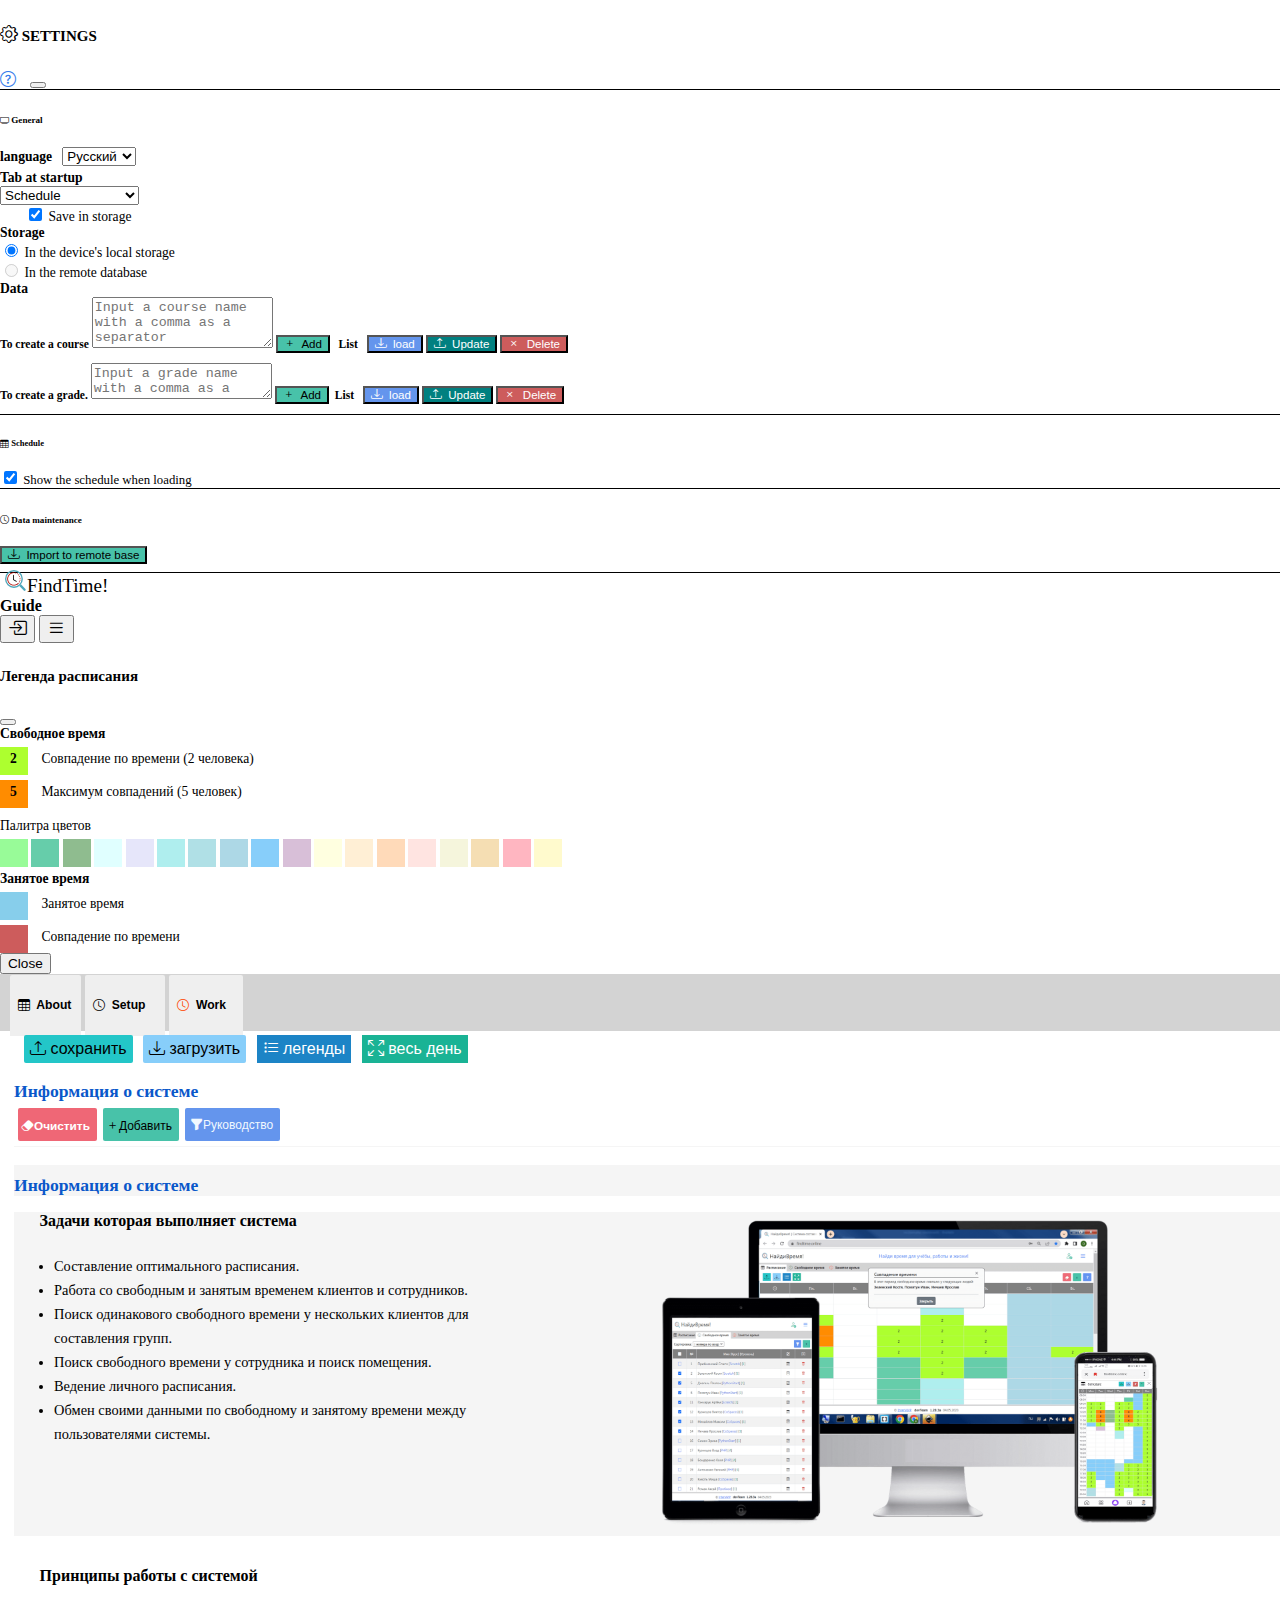
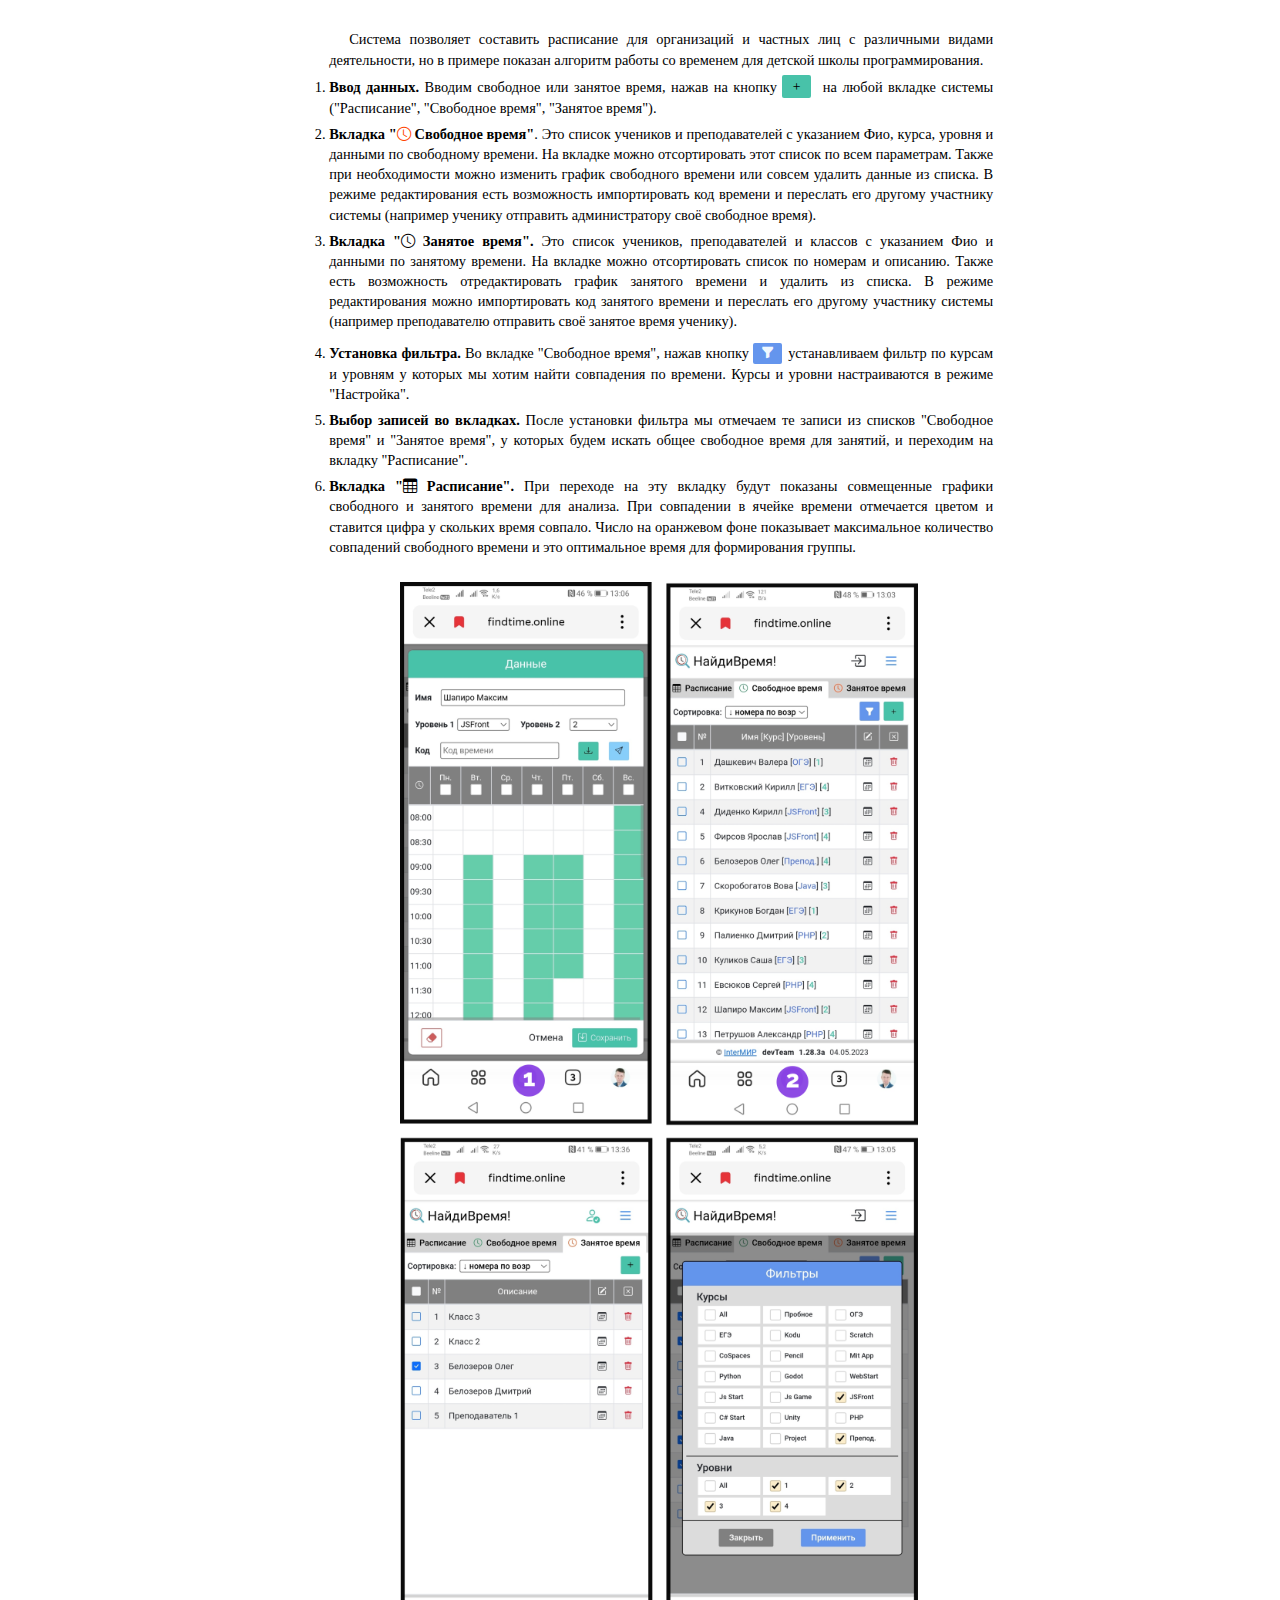
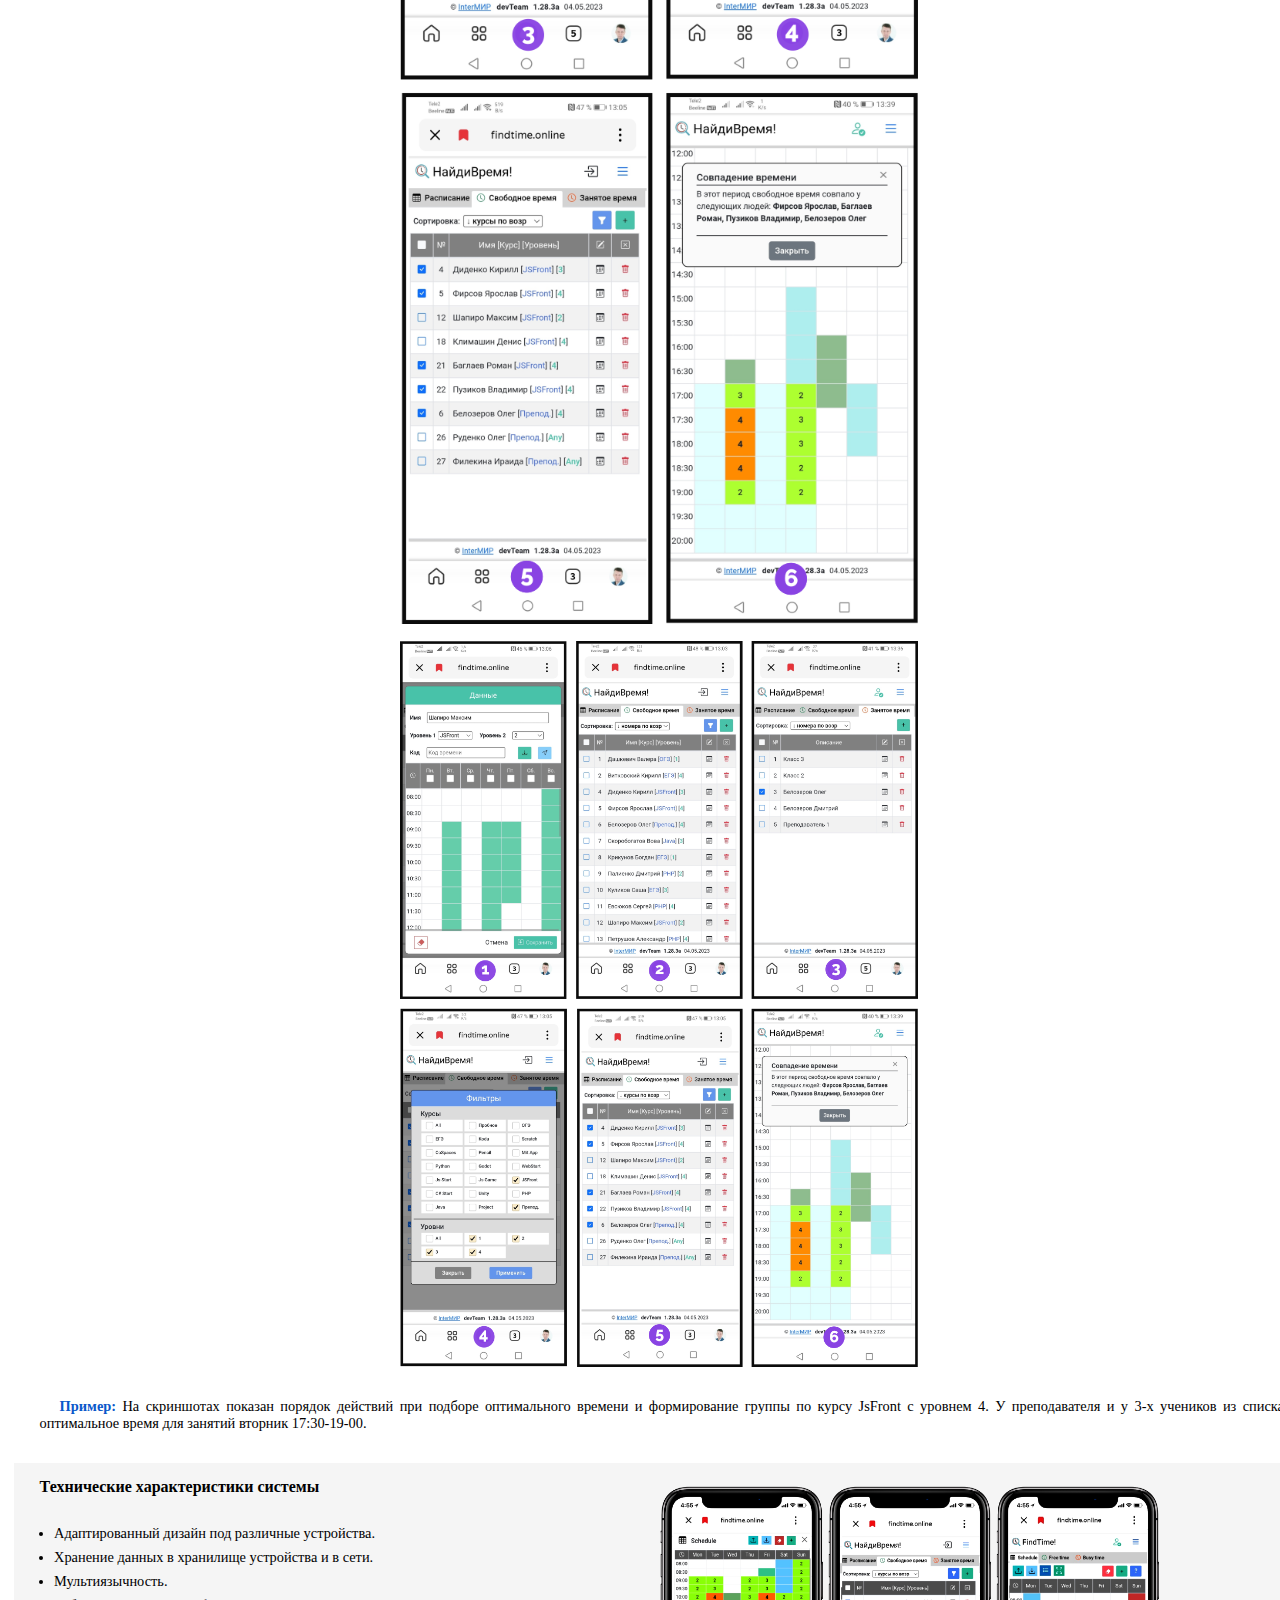
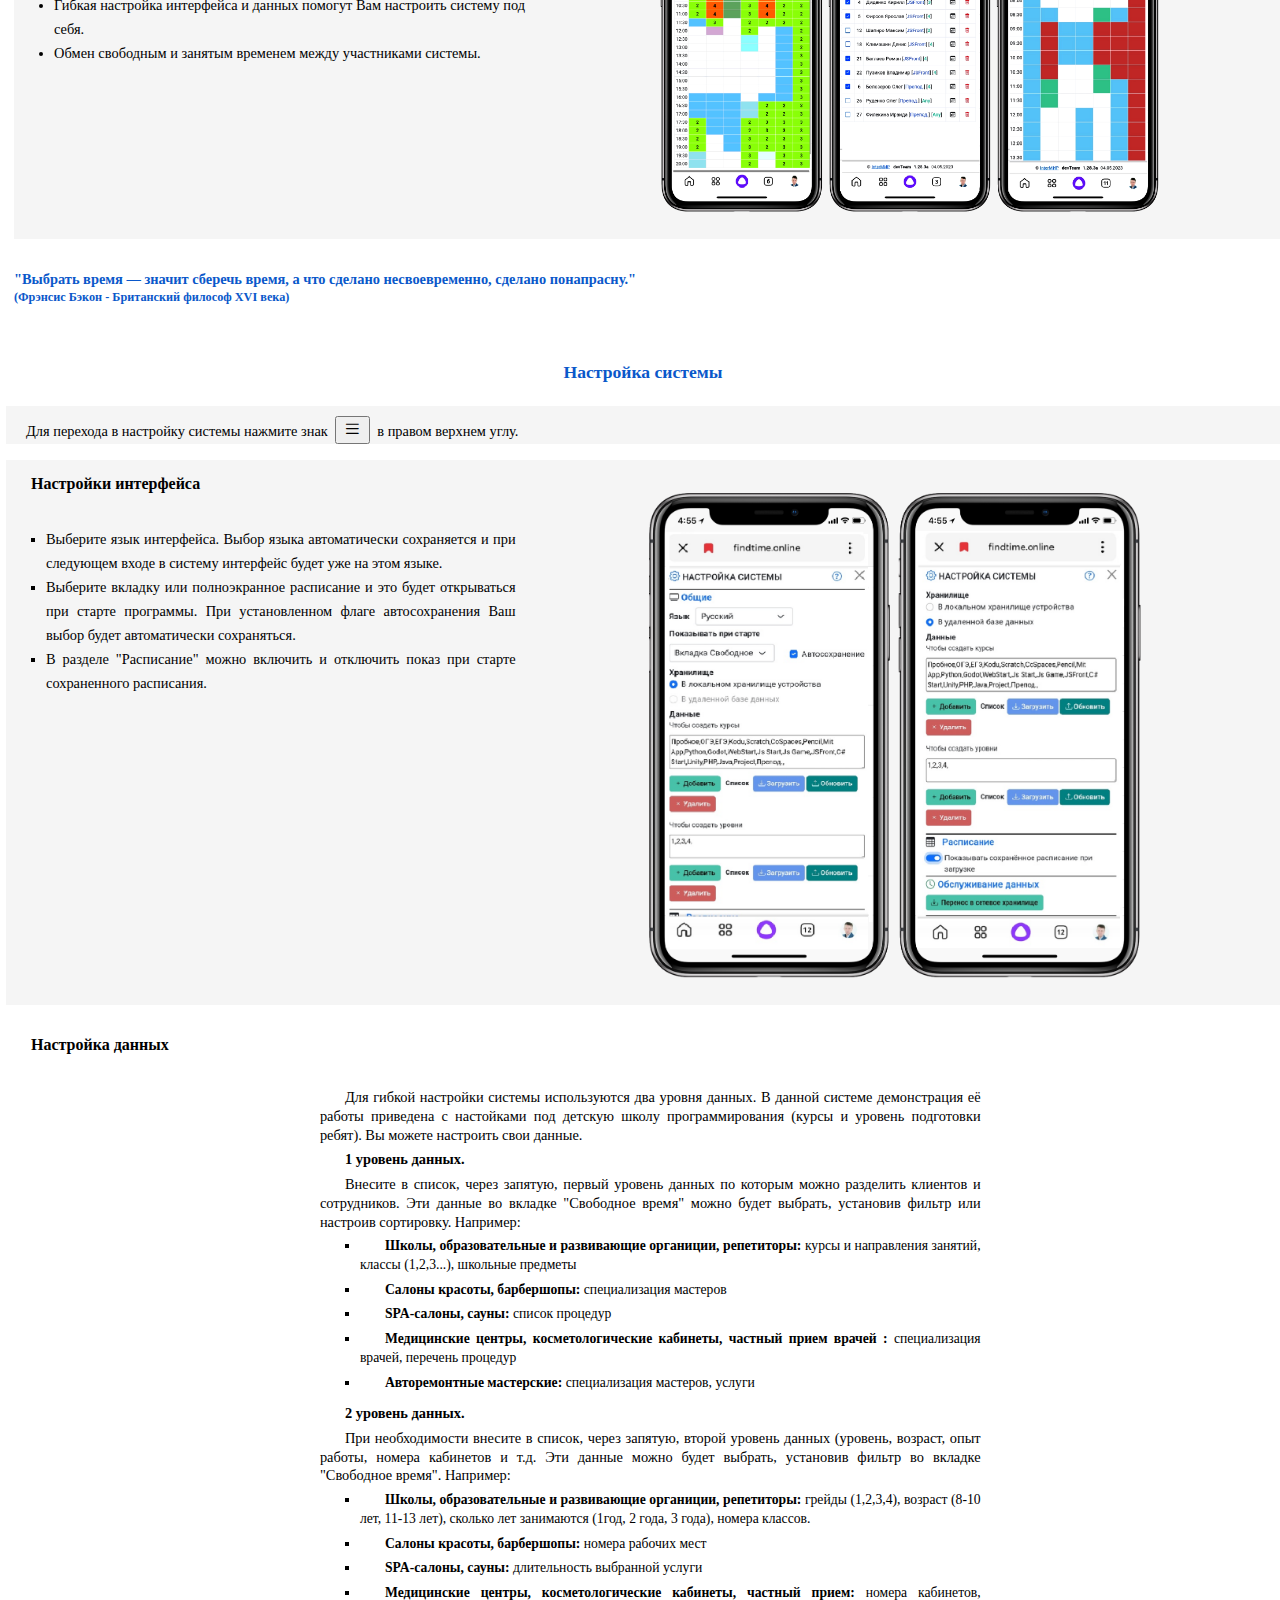
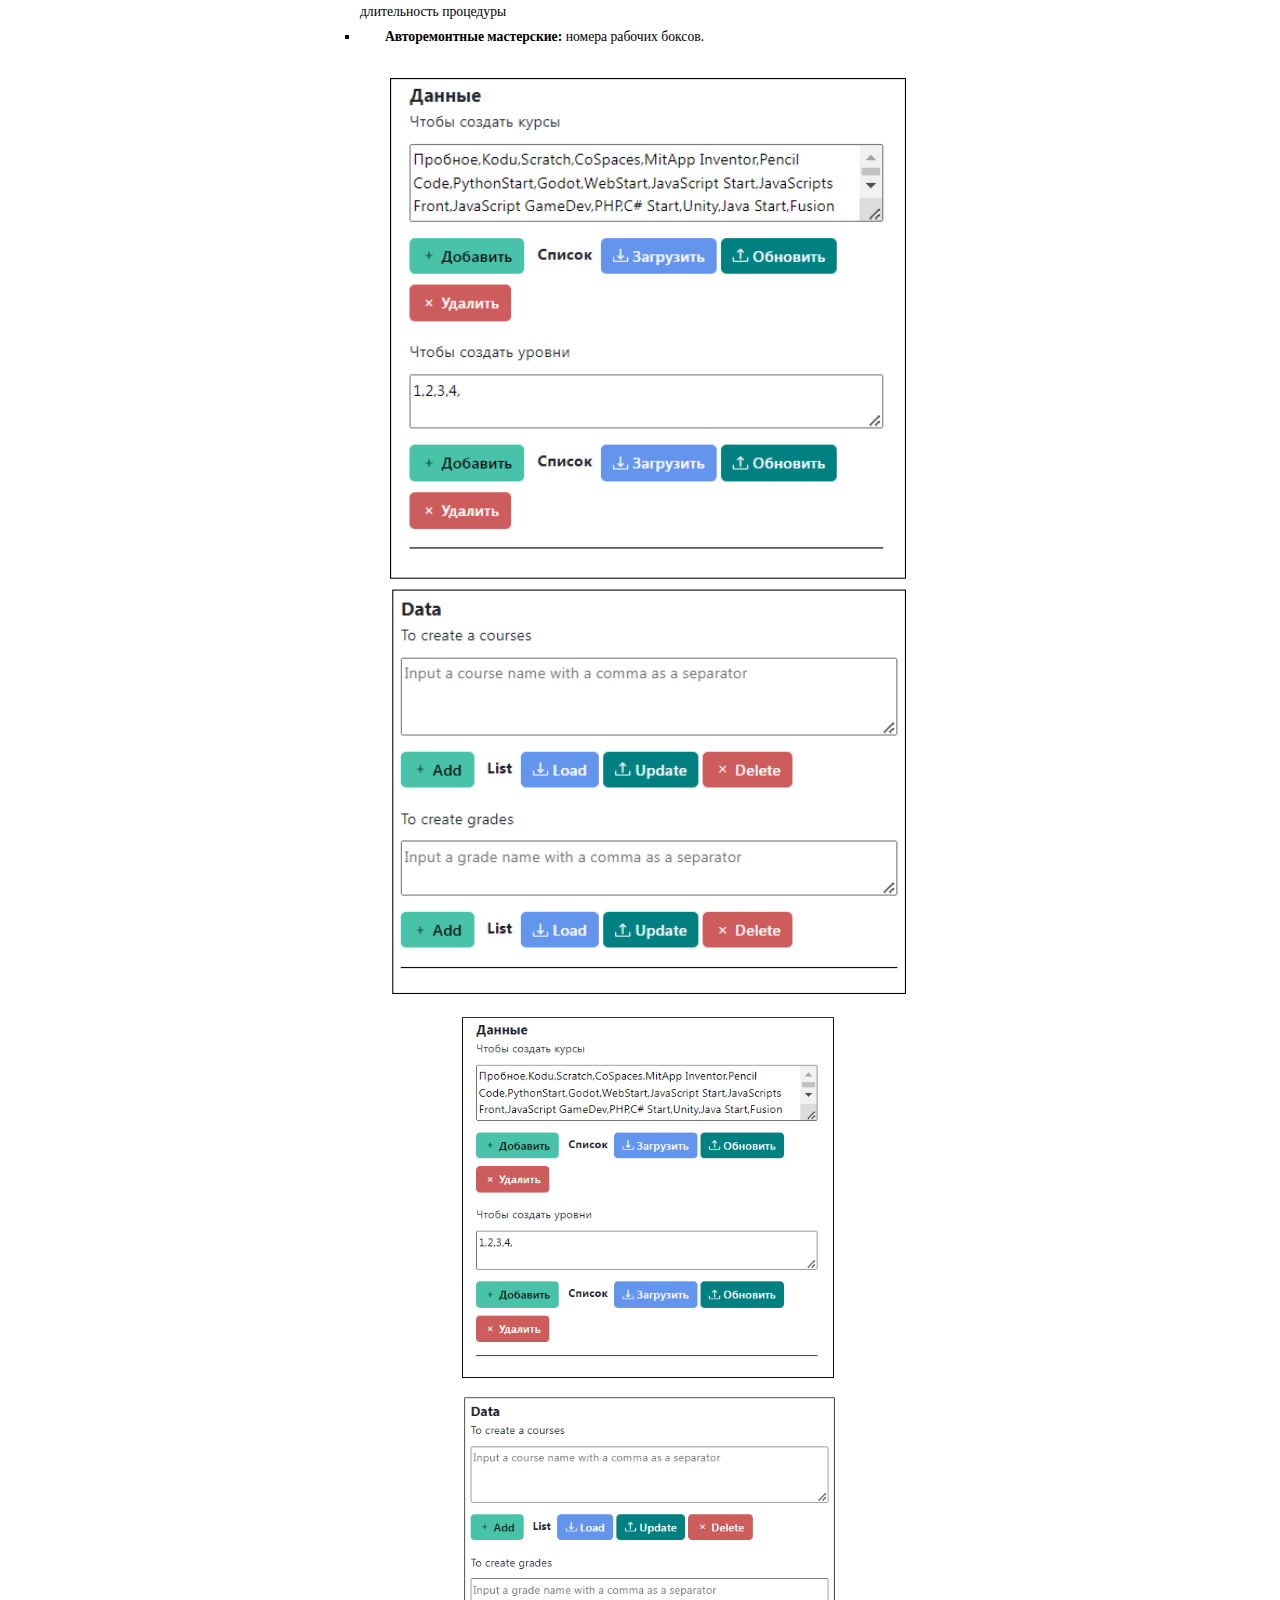
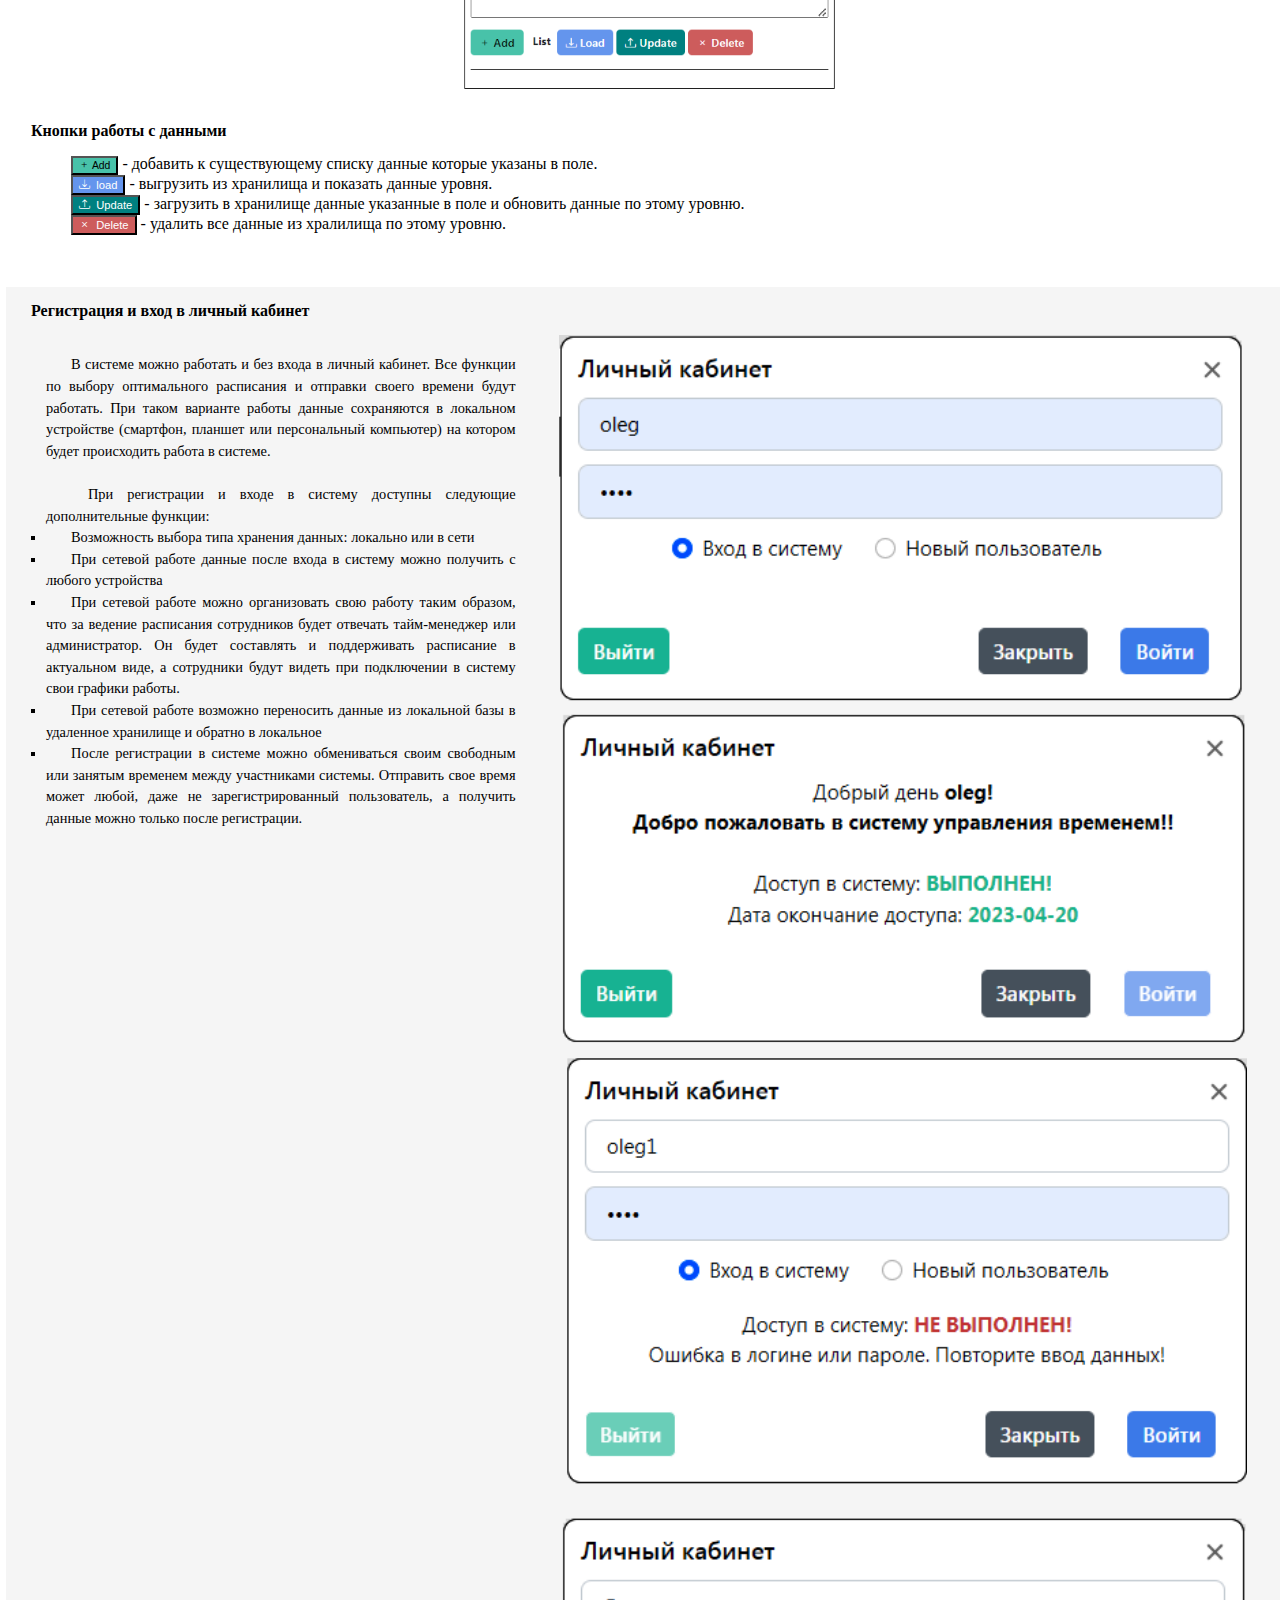
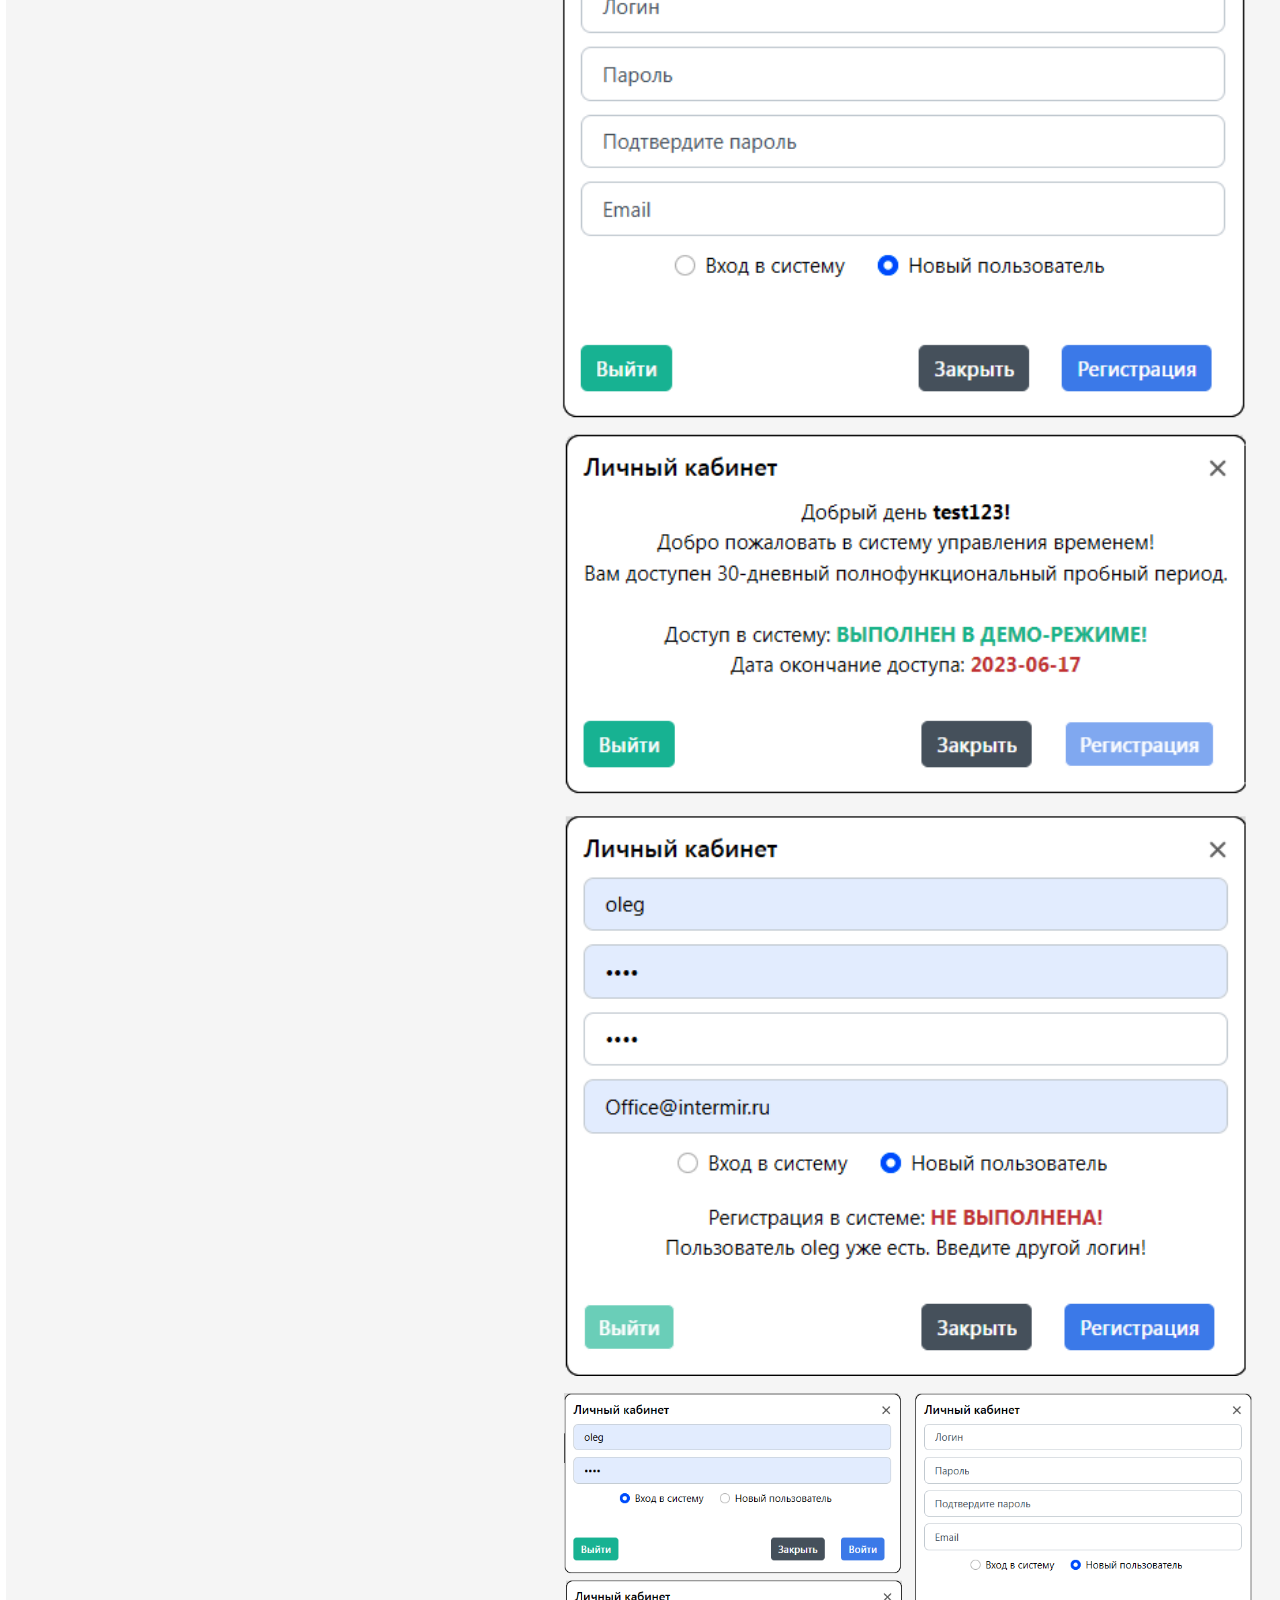
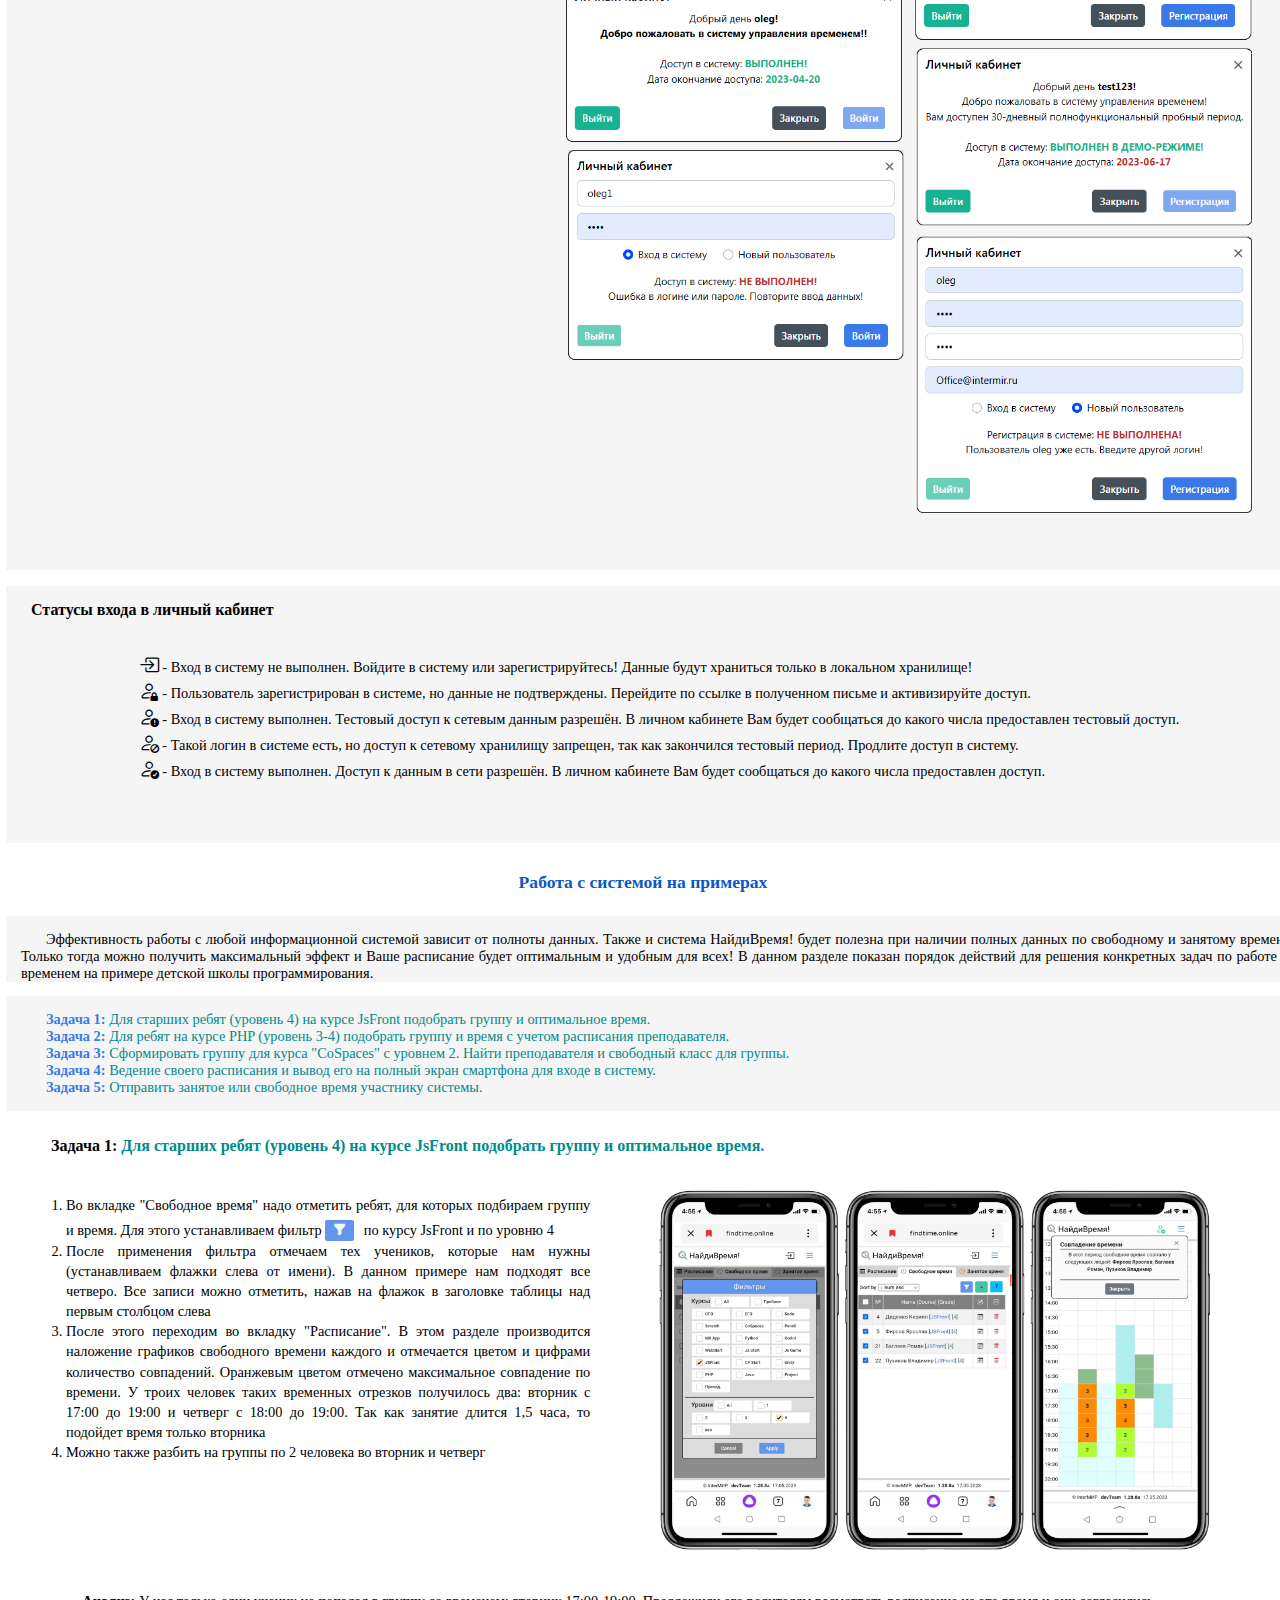
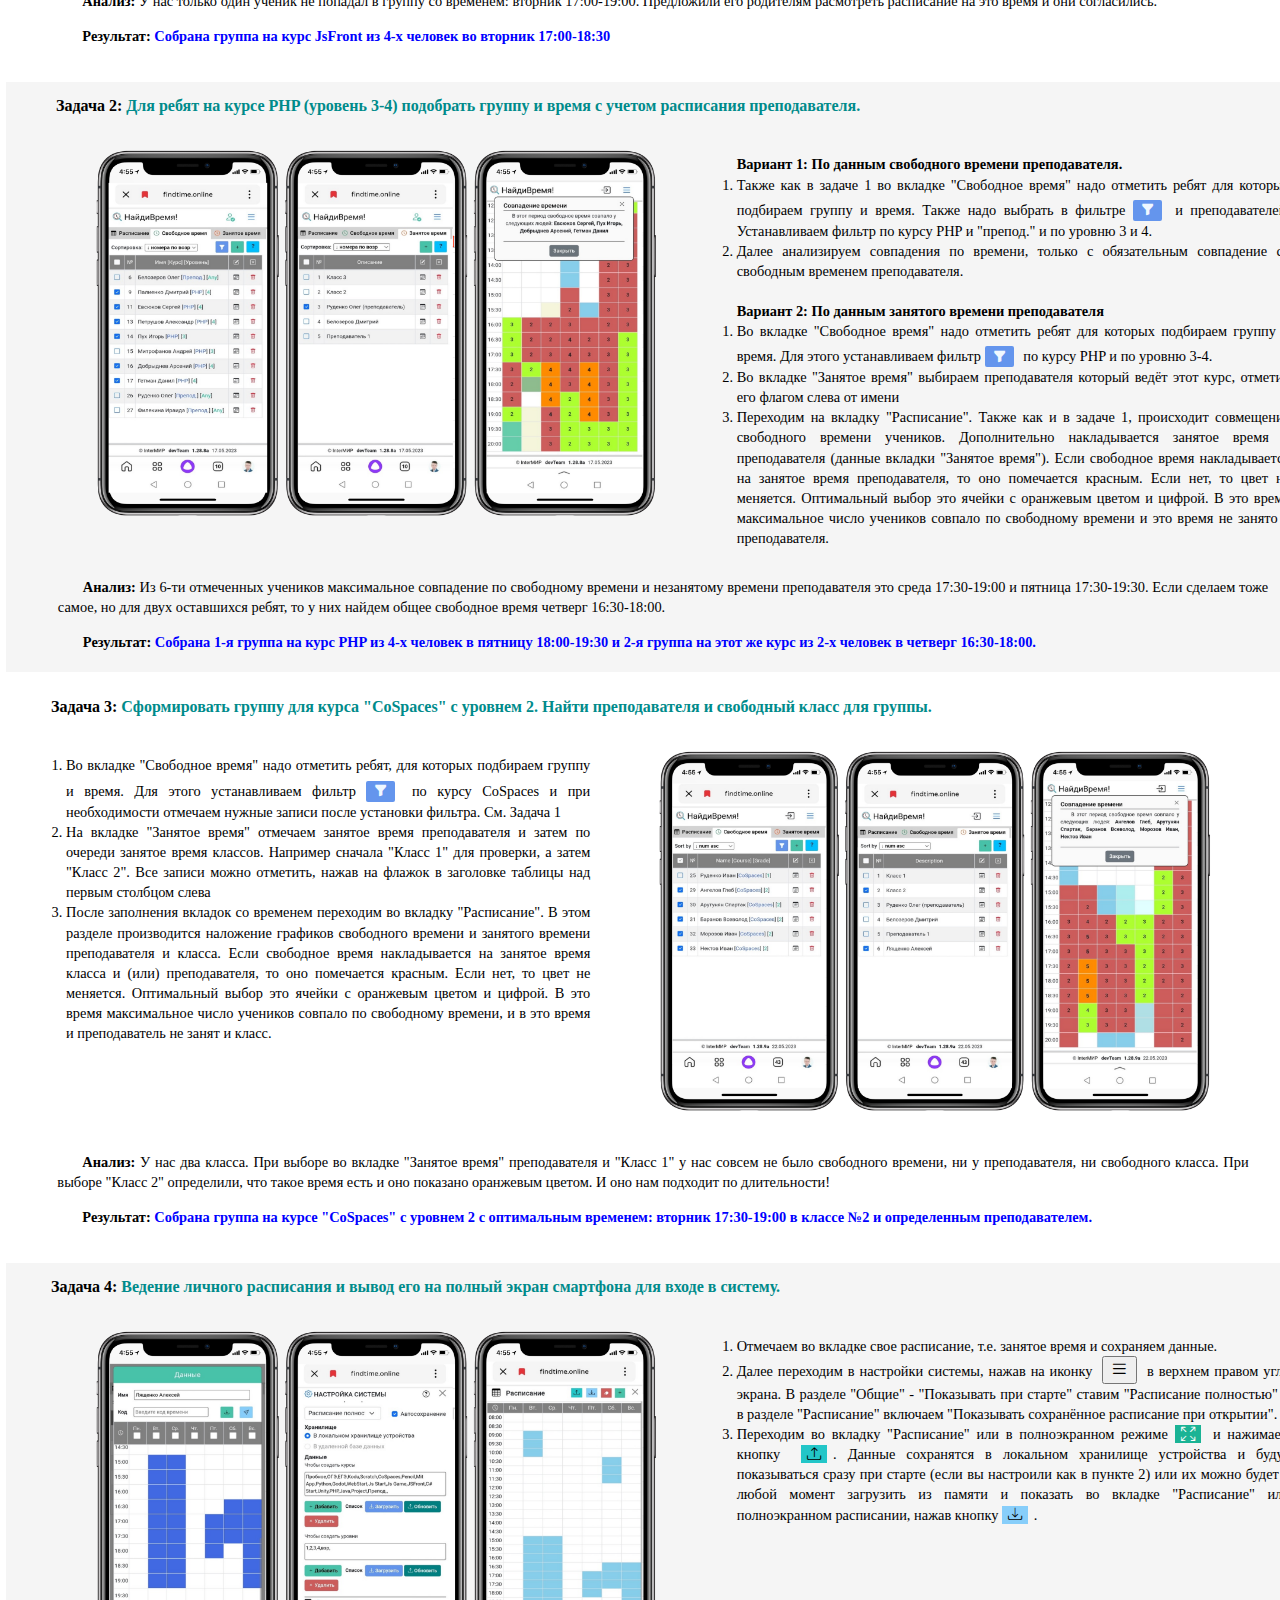
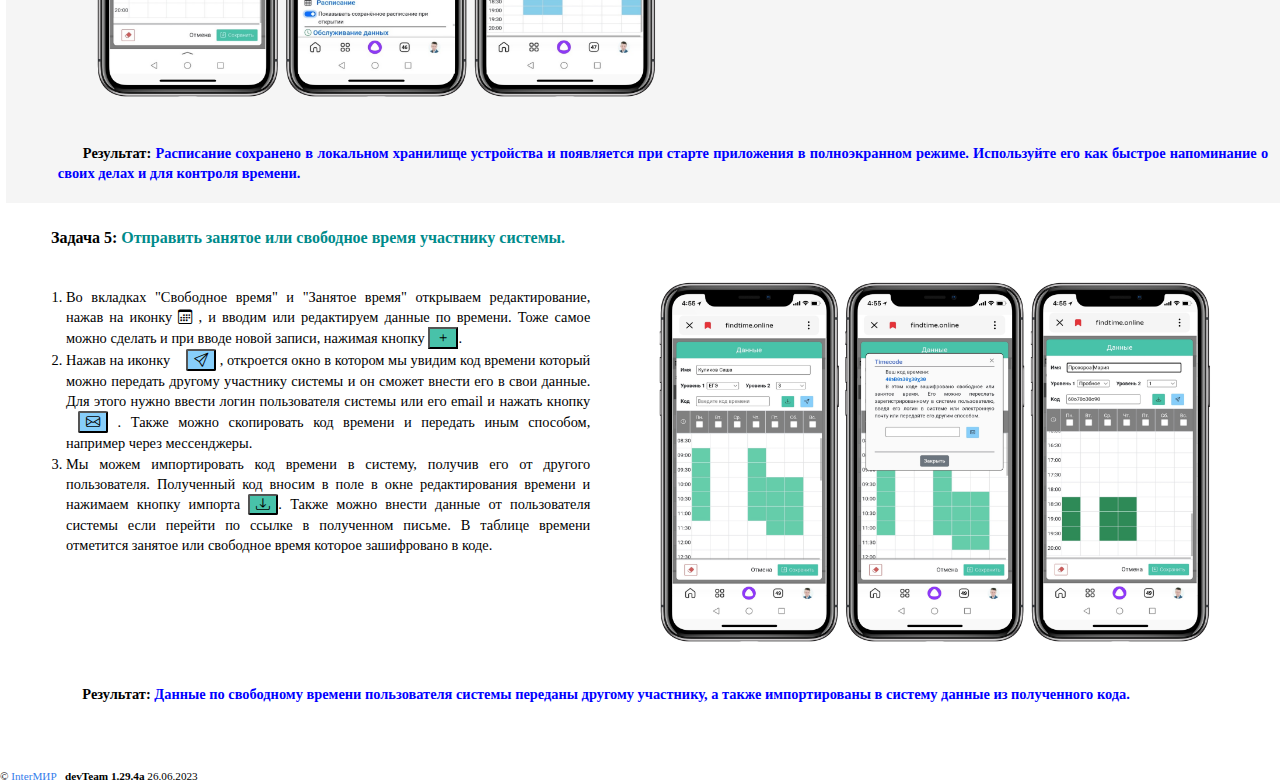
==== commit f2c22c81: "commit 2 remeceBtn + Text" ====
--- a/guide.html
+++ b/guide.html
@@ -795,7 +795,7 @@
 									font-weight: 600;
 								"
 								>2</span
-							><Text trans="text+:legendMatches;" >
+							><Text trans="text+:legendMatches;">
 								Совпадение по времени (2 человека)</Text
 							>
 						</div>
@@ -1069,7 +1069,9 @@
 									font-weight: 600;
 								"
 								>&nbsp;</span
-							><Text trans="text+:legendMatchesBusy;"> Совпадение по времени</Text>
+							><Text trans="text+:legendMatchesBusy;">
+								Совпадение по времени</Text
+							>
 						</div>
 					</div>
 					<div class="modal-footer">
@@ -1077,7 +1079,7 @@
 							type="button"
 							class="btn btn-secondary"
 							data-bs-dismiss="modal"
-              trans="text+:Close;"
+							trans="text+:Close;"
 							style="font-size: 0.85rem"
 						>
 							Close
@@ -1198,8 +1200,8 @@
 											class="d-flex flex-row align-items-center justify-content-start"
 										>
 											<button
-												class="mt-0"
-												id="btnSaveTableSchedule"
+												class="mt-0 btnOnPhoneLeft"
+												id="btnSaveTableSchedule "
 												value="Clear font-weight-bold "
 												style="
 													font-size: 1em;
@@ -1214,10 +1216,11 @@
 													class="bi bi-upload font-weight-bold mx-0"
 													style="font-size: 1em; margin-top: 0.75em"
 												></i>
+												<span trans="text+:btnSave;"> сохранить </span>
 											</button>
 
 											<button
-												class=""
+												class="btnOnPhoneLeft"
 												id="btnLoadTableSchedule"
 												value="Clear font-weight-bold "
 												style="
@@ -1232,12 +1235,13 @@
 													class="bi bi-download font-weight-bold mx-0"
 													style="font-size: 1em; margin-top: 0.75em"
 												></i>
+												<span trans="text+:clickLoad"> загрузить </span>
 											</button>
 
 											<button
 												value="Clear font-weight-bold "
 												type="button"
-												class="btn btn-primary"
+												class="btn btn-primary btnOnPhoneLeft"
 												data-bs-toggle="modal"
 												data-bs-target="#legend"
 												style="
@@ -1255,13 +1259,14 @@
 													class="bi bi-list-task font-weight-bold mx-0"
 													style="font-size: 1em; margin-top: 0.85em"
 												></i>
+												<span trans="text+:legends"> легенды </span>
 											</button>
 
 											<button
 												value="Clear font-weight-bold"
 												id="helpFull"
 												type="button"
-												class="btn btn-primary"
+												class="btn btn-primary btnOnPhoneLeft"
 												style="
 													font-size: 1em;
 													border-radius: 0;
@@ -1277,7 +1282,25 @@
 													class="bi bi-arrows-fullscreen font-weight-bold mx-0"
 													style="font-size: 1em; margin-top: 0.65em"
 												></i>
+												<span trans="text+:fullscreen;"> весь день </span>
 											</button>
+
+											<style>
+												.btnOnPhoneLeft {
+													border-radius: 2px;
+													margin-top: 4px;
+													height: 28px;
+													text-align: center;
+													font-weight: 100;
+													font-size: 12px;
+													white-space: nowrap;
+												}
+												@media (max-width: 825px) {
+													.btnOnPhoneLeft span {
+														display: none;
+													}
+												}
+											</style>
 										</span>
 
 										<p
@@ -1289,7 +1312,9 @@
 											"
 										>
 											<b
-												><Text trans="text+:AboutSystem;">Информация о системе</Text></b
+												><Text trans="text+:AboutSystem;"
+													>Информация о системе</Text
+												></b
 											>
 										</p>
 
@@ -1304,7 +1329,7 @@
 											<button
 												id="erase-button1"
 												class="nbtct btnOnPhone"
-                        trans="value:EraseButton;"
+												trans="value:EraseButton;"
 												value="Clear text-danger font-weight-bold "
 												style="
 													box-sizing: border-box;
@@ -1393,7 +1418,11 @@
 											padding-top: 10px;
 										"
 									>
-										<b><Text trans="text+:AboutSystem;">Информация о системе</Text></b>
+										<b
+											><Text trans="text+:AboutSystem;"
+												>Информация о системе</Text
+											></b
+										>
 									</p>
 
 									<p
@@ -1729,7 +1758,9 @@
 													>
 												</li>
 												<li>
-													<Text trans="text+:AboutTechSpec3;">Мультиязычность.</Text>
+													<Text trans="text+:AboutTechSpec3;"
+														>Мультиязычность.</Text
+													>
 												</li>
 												<li>
 													<Text trans="text+:AboutTechSpec4;"
@@ -1797,7 +1828,11 @@
 											padding-bottom: 8px;
 										"
 									>
-										<b><Text trans="text+;SetupSystem;">Настройка системы</Text></b>
+										<b
+											><Text trans="text+;SetupSystem;"
+												>Настройка системы</Text
+											></b
+										>
 									</p>
 
 									<p
@@ -1904,7 +1939,9 @@
 											padding-bottom: 20px;
 										"
 									>
-										<b><Text trans="text+:SetupData;">Настройка данных</Text></b>
+										<b
+											><Text trans="text+:SetupData;">Настройка данных</Text></b
+										>
 									</p>
 
 									<div
@@ -1938,7 +1975,9 @@
 												</li>
 												<li>
 													<b class="text-primary"
-														><Text trans="text+;SetupData1;">1 уровень данных.</Text></b
+														><Text trans="text+;SetupData1;"
+															>1 уровень данных.</Text
+														></b
 													>
 												</li>
 												<li>
@@ -1998,7 +2037,9 @@
 												</li>
 												<li>
 													<b class="text-primary"
-														><Text trans="text+:SetupData2;" >2 уровень данных.</Text></b
+														><Text trans="text+:SetupData2;"
+															>2 уровень данных.</Text
+														></b
 													>
 												</li>
 												<li>
@@ -2138,9 +2179,8 @@
 														font-size: 0.7em;
 													"
 												>
-													<i class="bi bi-download" name="disable"></i
-													>&nbsp;
-                          <span trans="text+:clickLoad;">load</span>
+													<i class="bi bi-download" name="disable"></i>&nbsp;
+													<span trans="text+:clickLoad;">load</span>
 												</button>
 												-
 												<Text trans="text+;SetupButton2;"
@@ -2160,9 +2200,8 @@
 														font-size: 0.7em;
 													"
 												>
-													<i class="bi bi-upload" name="disable"></i
-													>&nbsp;
-                          <span trans="text+;clickUpdate;">Update</span>
+													<i class="bi bi-upload" name="disable"></i>&nbsp;
+													<span trans="text+;clickUpdate;">Update</span>
 												</button>
 												-
 												<Text trans="text+;SetupButton3;"
@@ -2184,7 +2223,7 @@
 													"
 												>
 													<i class="bi bi-x" name="disable"></i>&nbsp;
-                          <span trans="text+:clickDel;">Delete</span>
+													<span trans="text+:clickDel;">Delete</span>
 												</button>
 												-
 												<Text trans="text+;SetupButton4;"
@@ -2733,13 +2772,13 @@
 												"
 											>
 												<b
-													><Text trans="text+:WorkTask2-v1;" 
+													><Text trans="text+:WorkTask2-v1;"
 														>Вариант 1: По данным свободного времени
 														преподавателя.</Text
 													></b
 												>
 												<li style="text-align: justify">
-													<Text trans="text+:WorkTask2-v1-1;" 
+													<Text trans="text+:WorkTask2-v1-1;"
 														>Также как в задаче 1 во вкладке "Свободное время"
 														надо отметить ребят для которых подбираем группу и
 														время. Также надо выбрать в фильтре</Text
@@ -3135,7 +3174,9 @@
 															style="font-size: 1em; margin-top: 0.65em"
 														></i>
 													</button>
-													<Text trans="text+;WorkTask4-3-2">и нажимаем кнопку</Text>
+													<Text trans="text+;WorkTask4-3-2"
+														>и нажимаем кнопку</Text
+													>
 
 													<button
 														class="mt-0"
@@ -3274,7 +3315,9 @@
 													>.
 												</li>
 												<li style="text-align: justify">
-													<Text trans="text+:WorkTask5-1-2">Нажав на иконку</Text>
+													<Text trans="text+:WorkTask5-1-2"
+														>Нажав на иконку</Text
+													>
 
 													<span>
 														<button
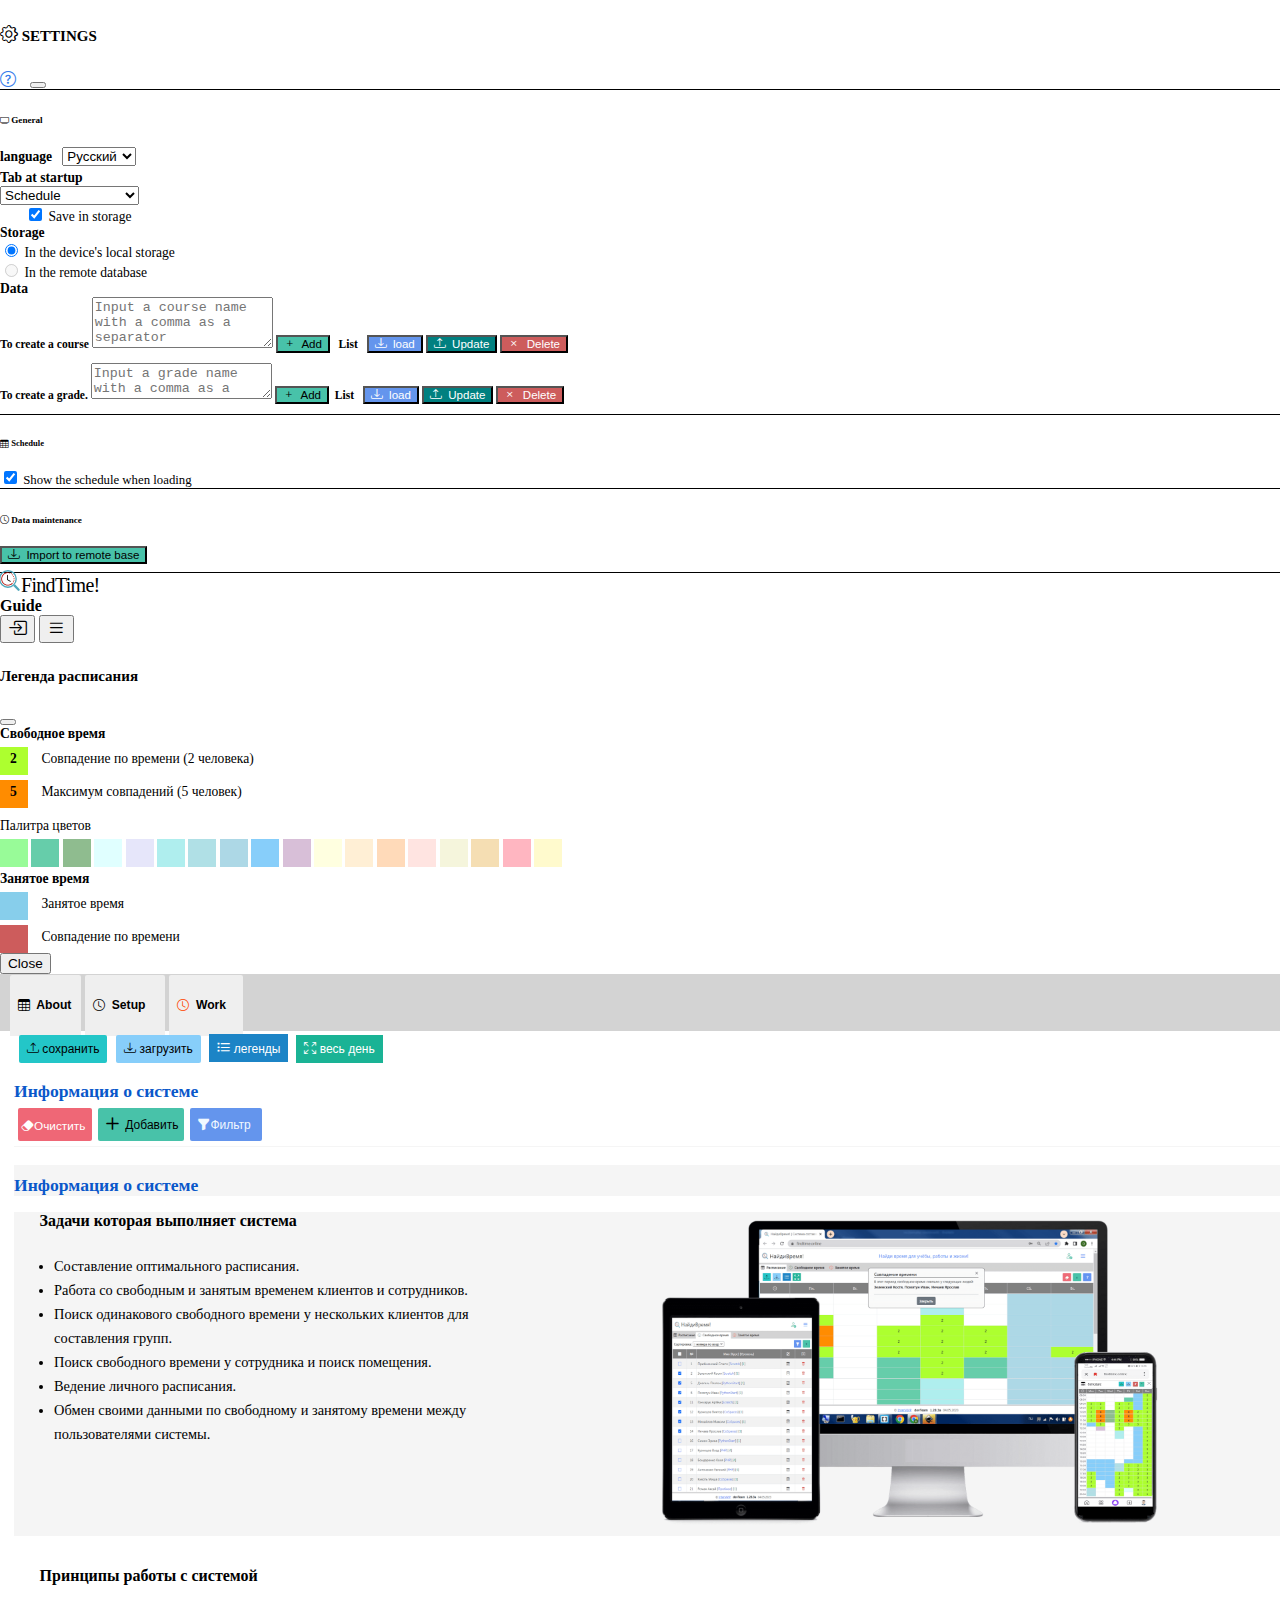
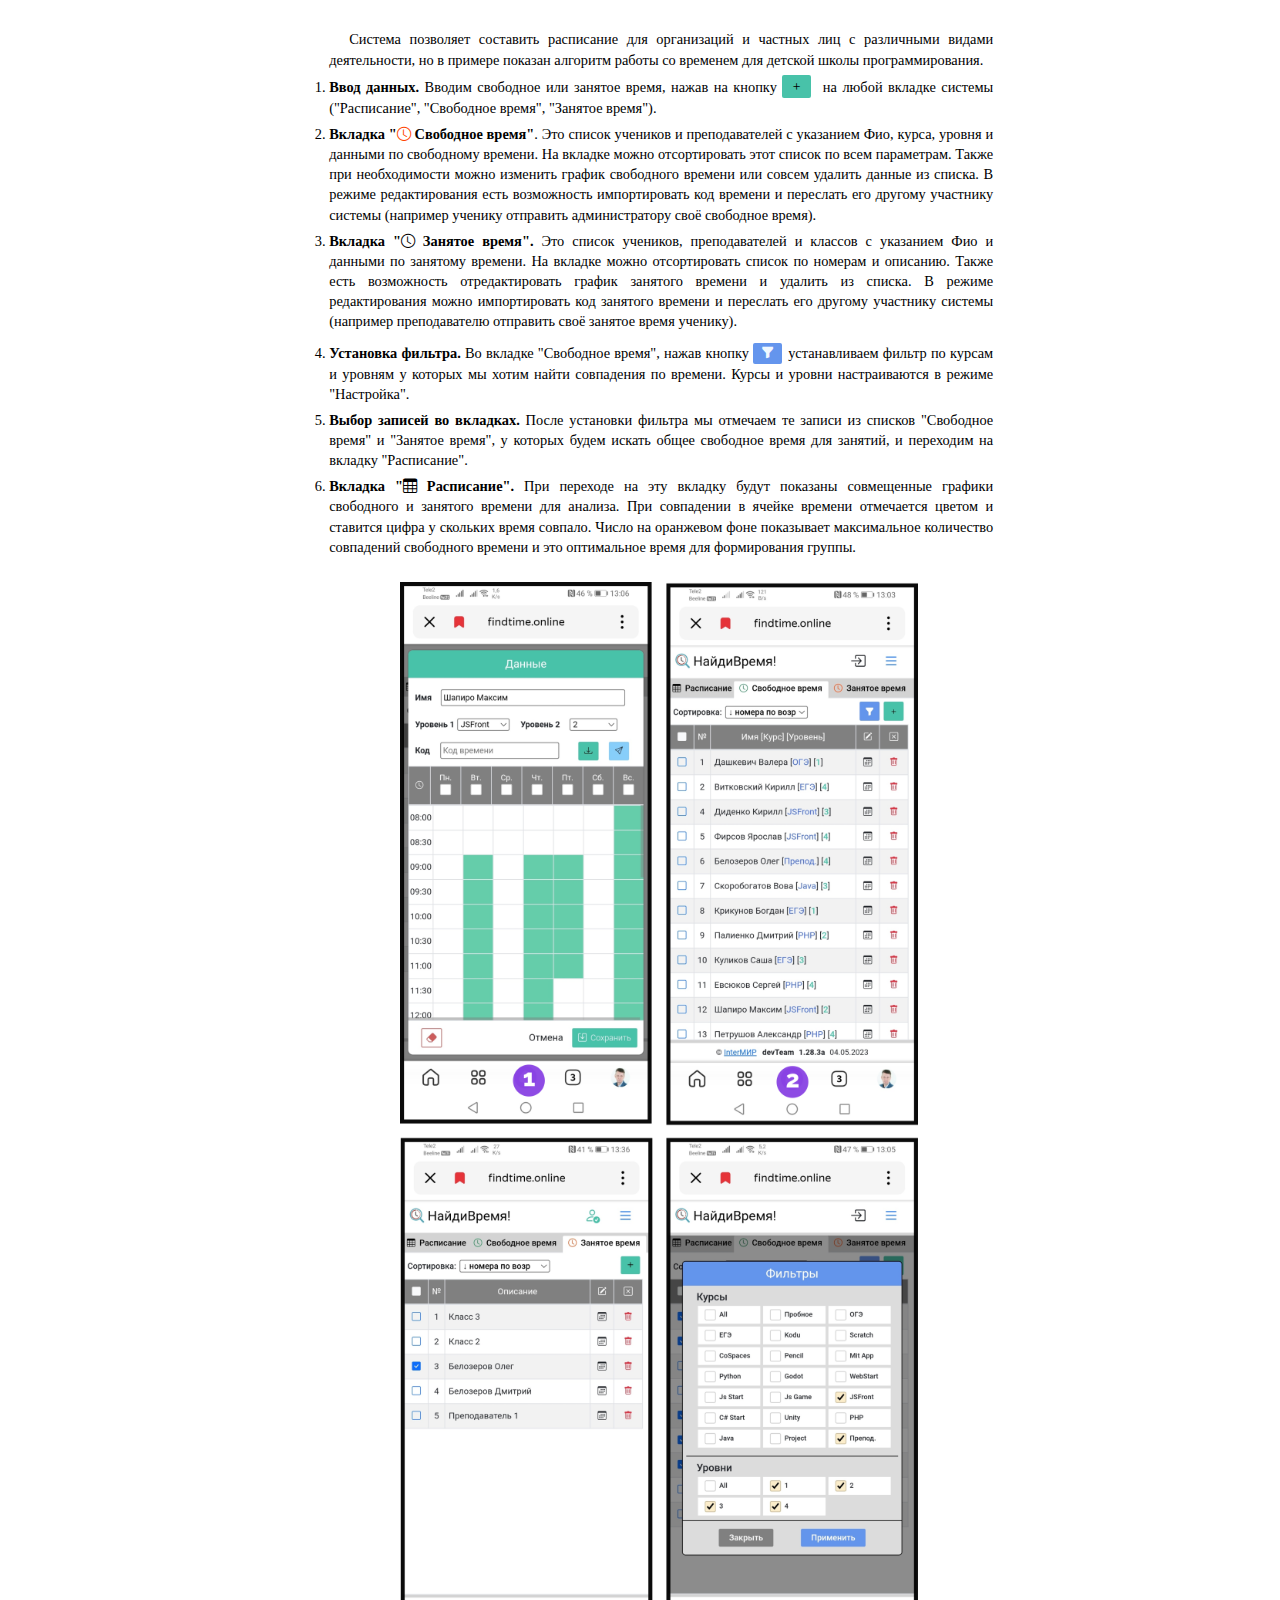
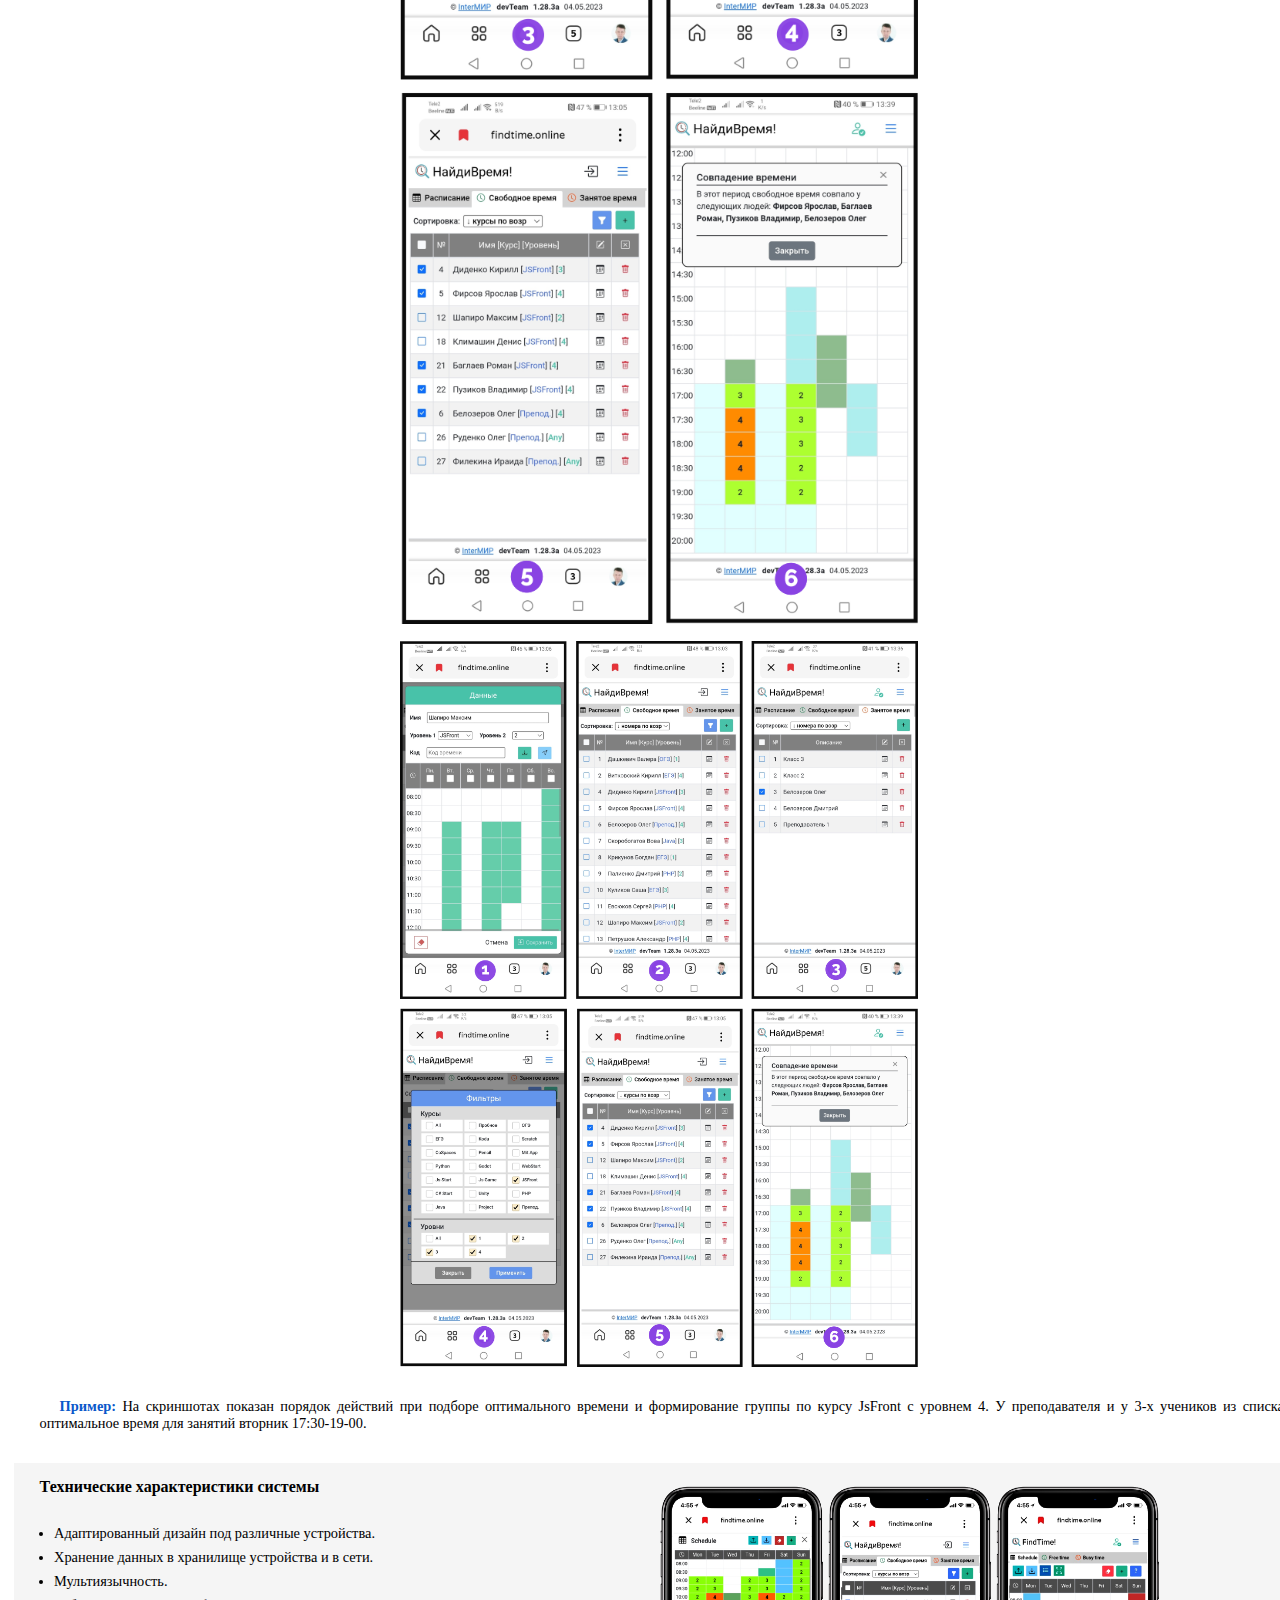
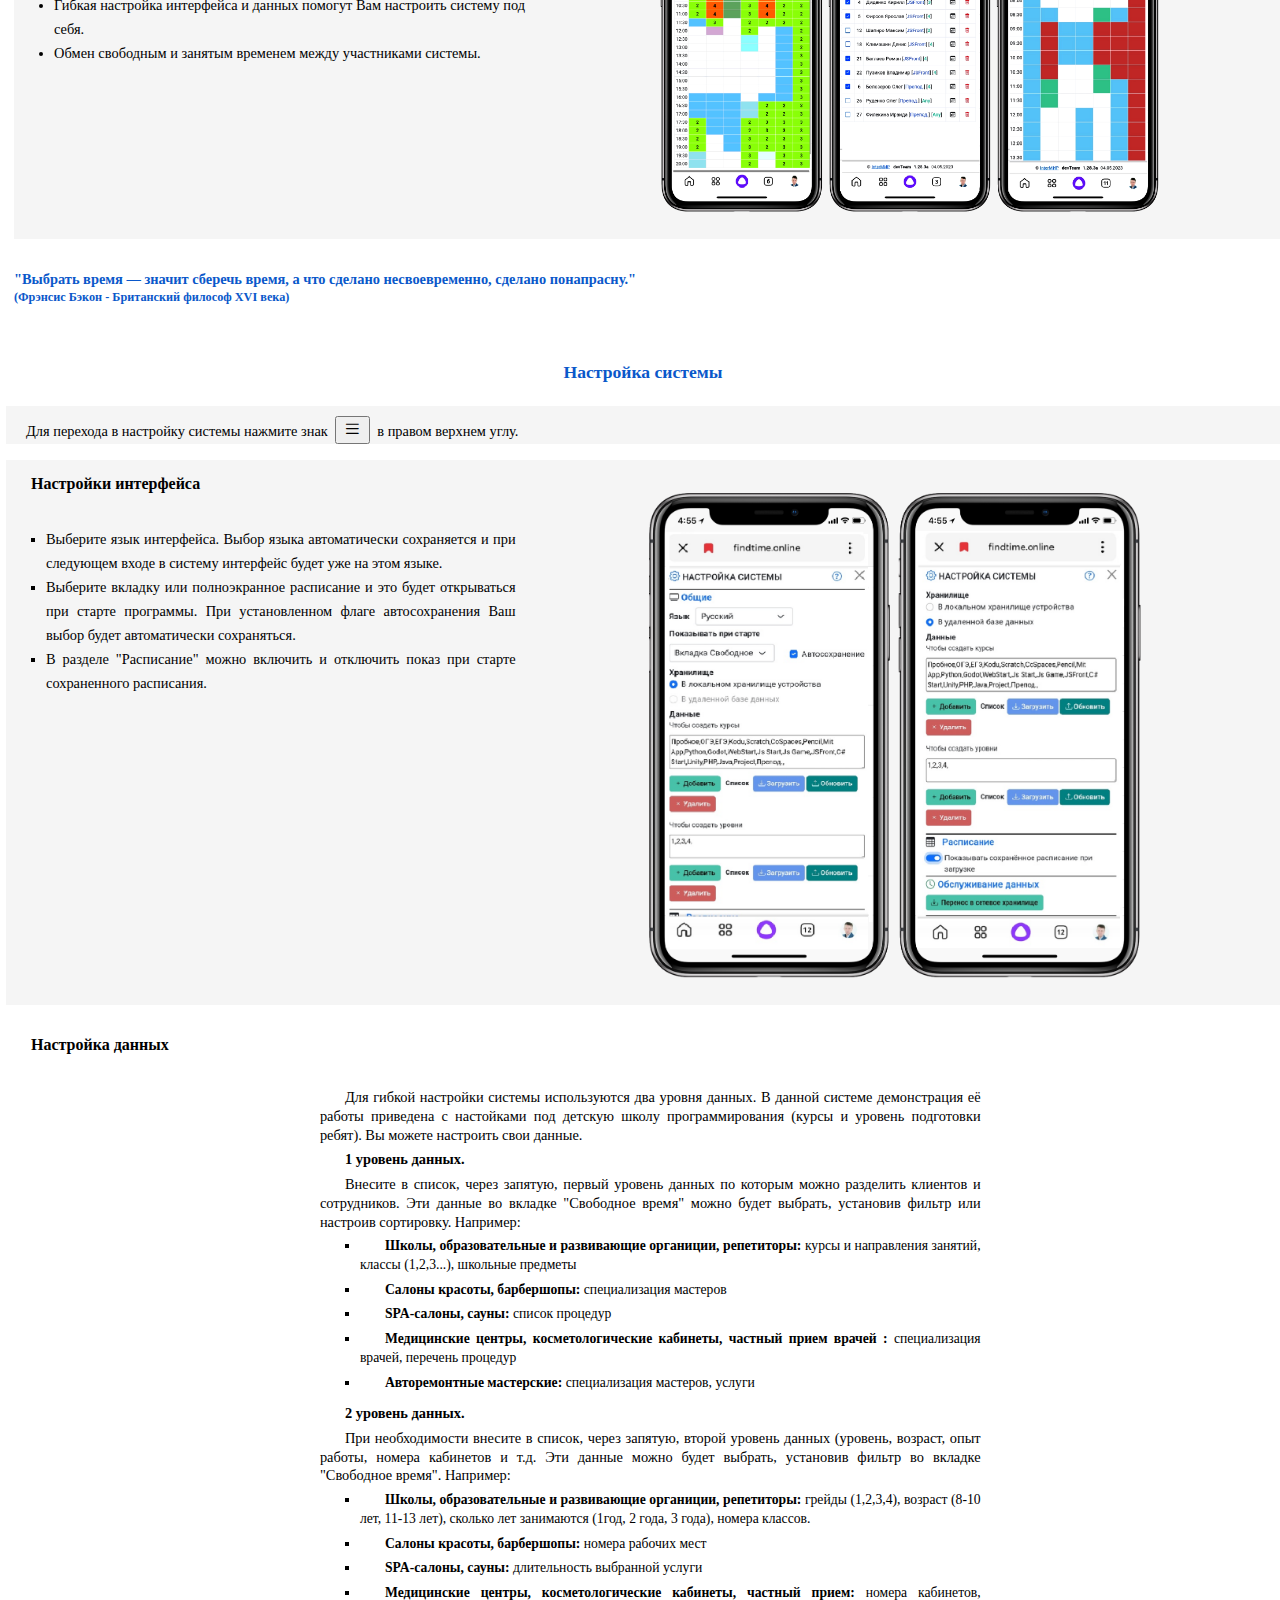
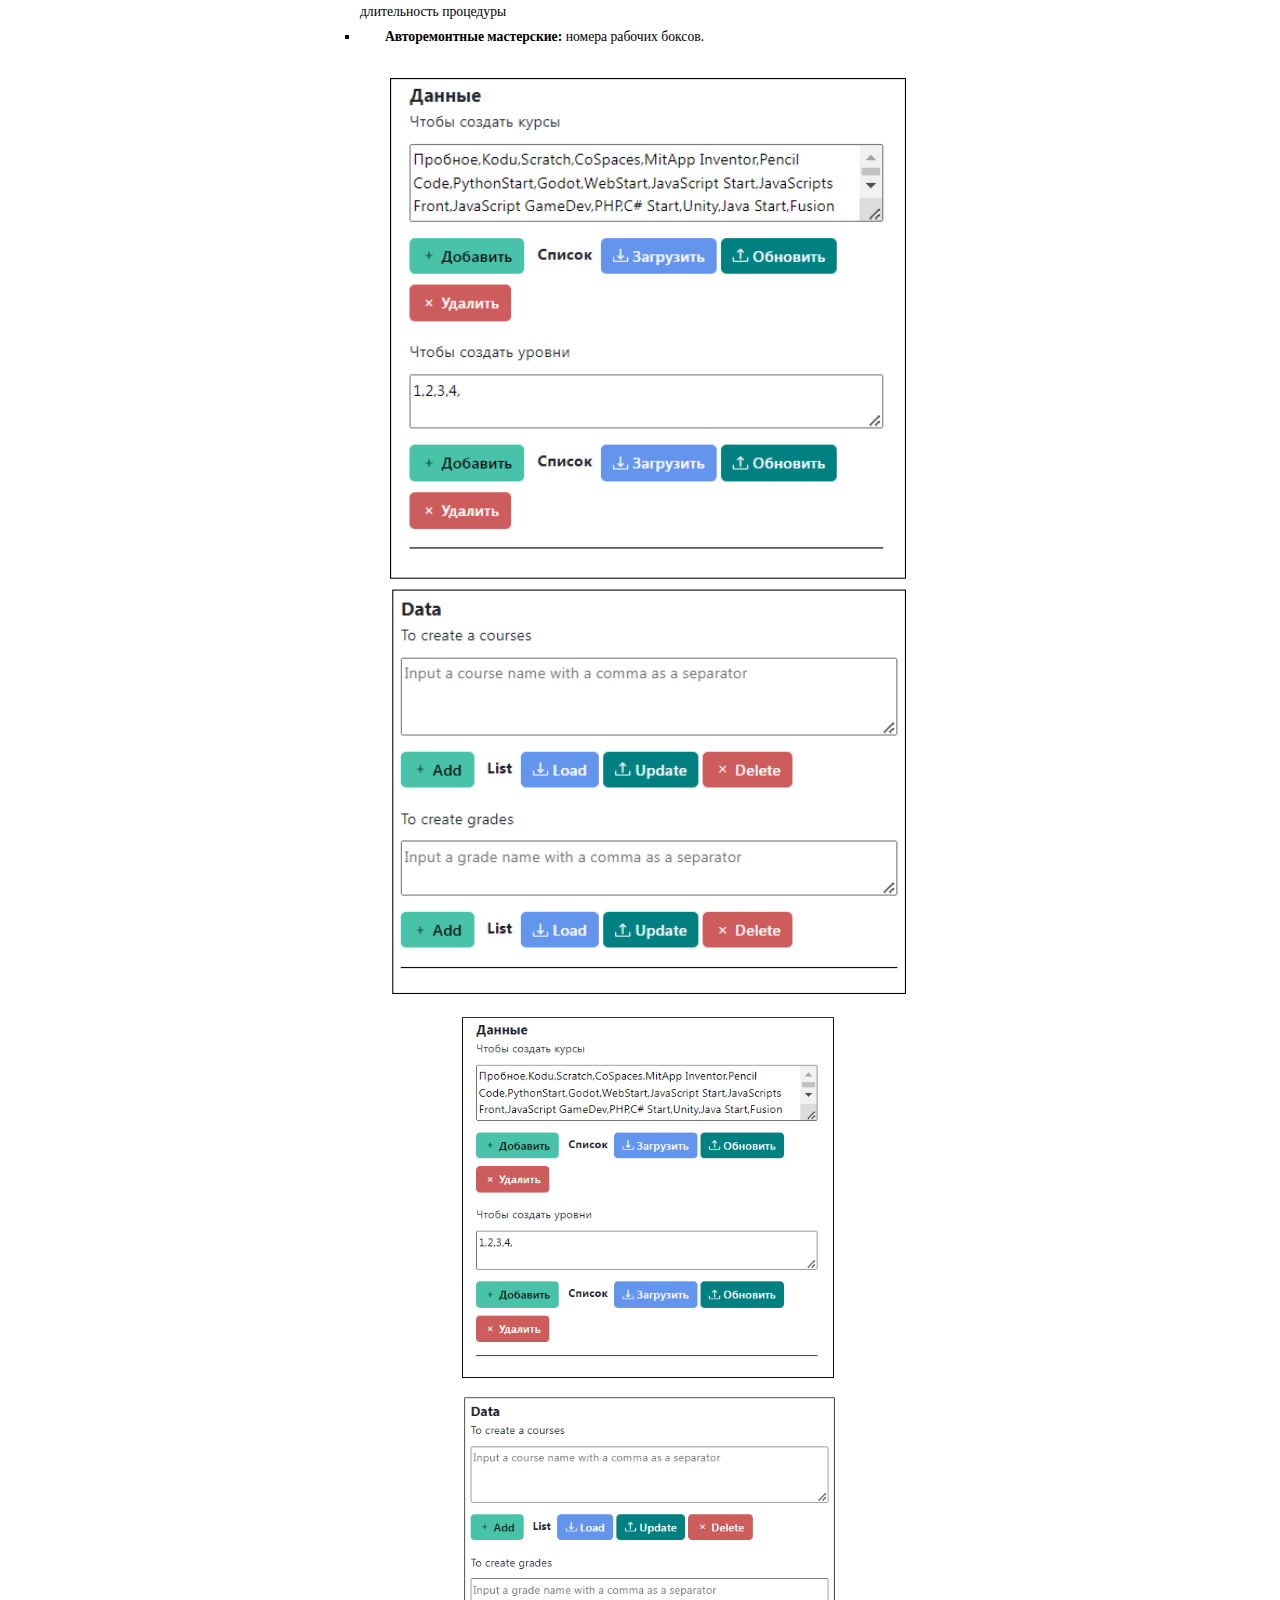
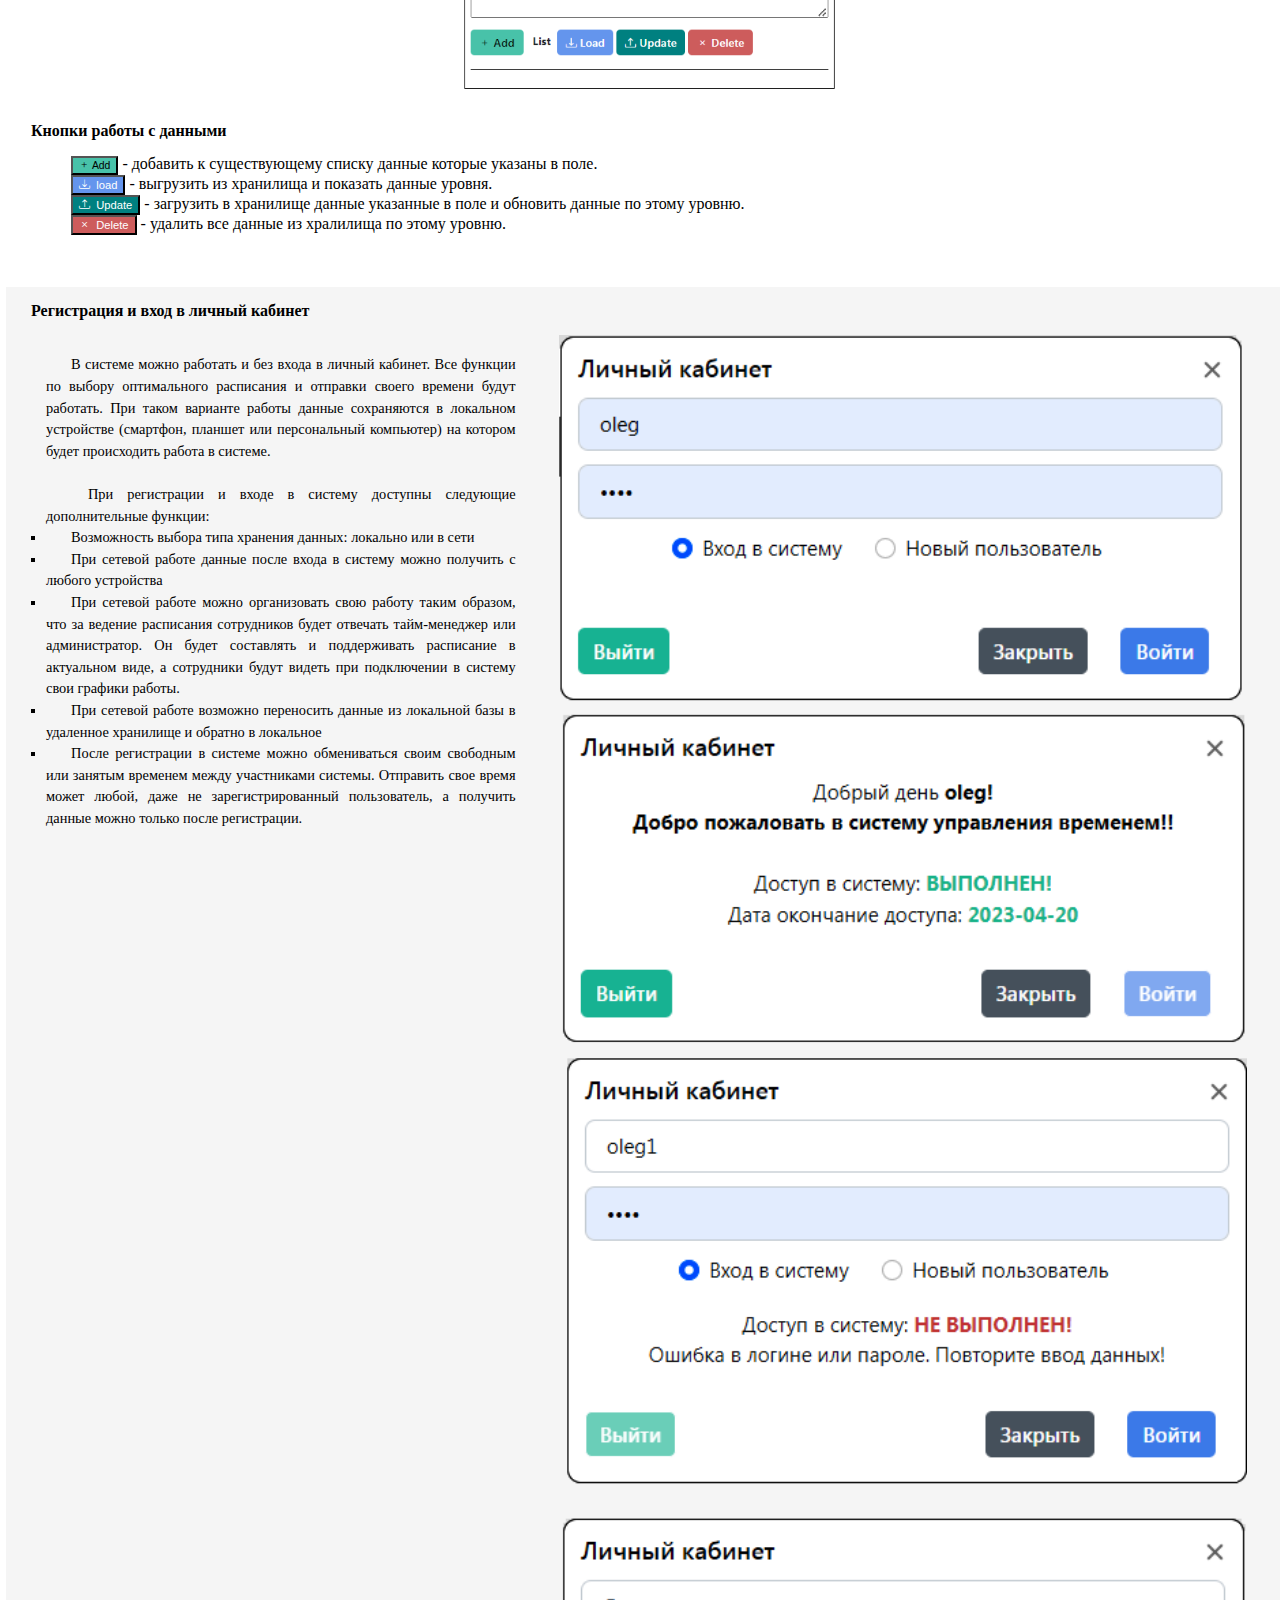
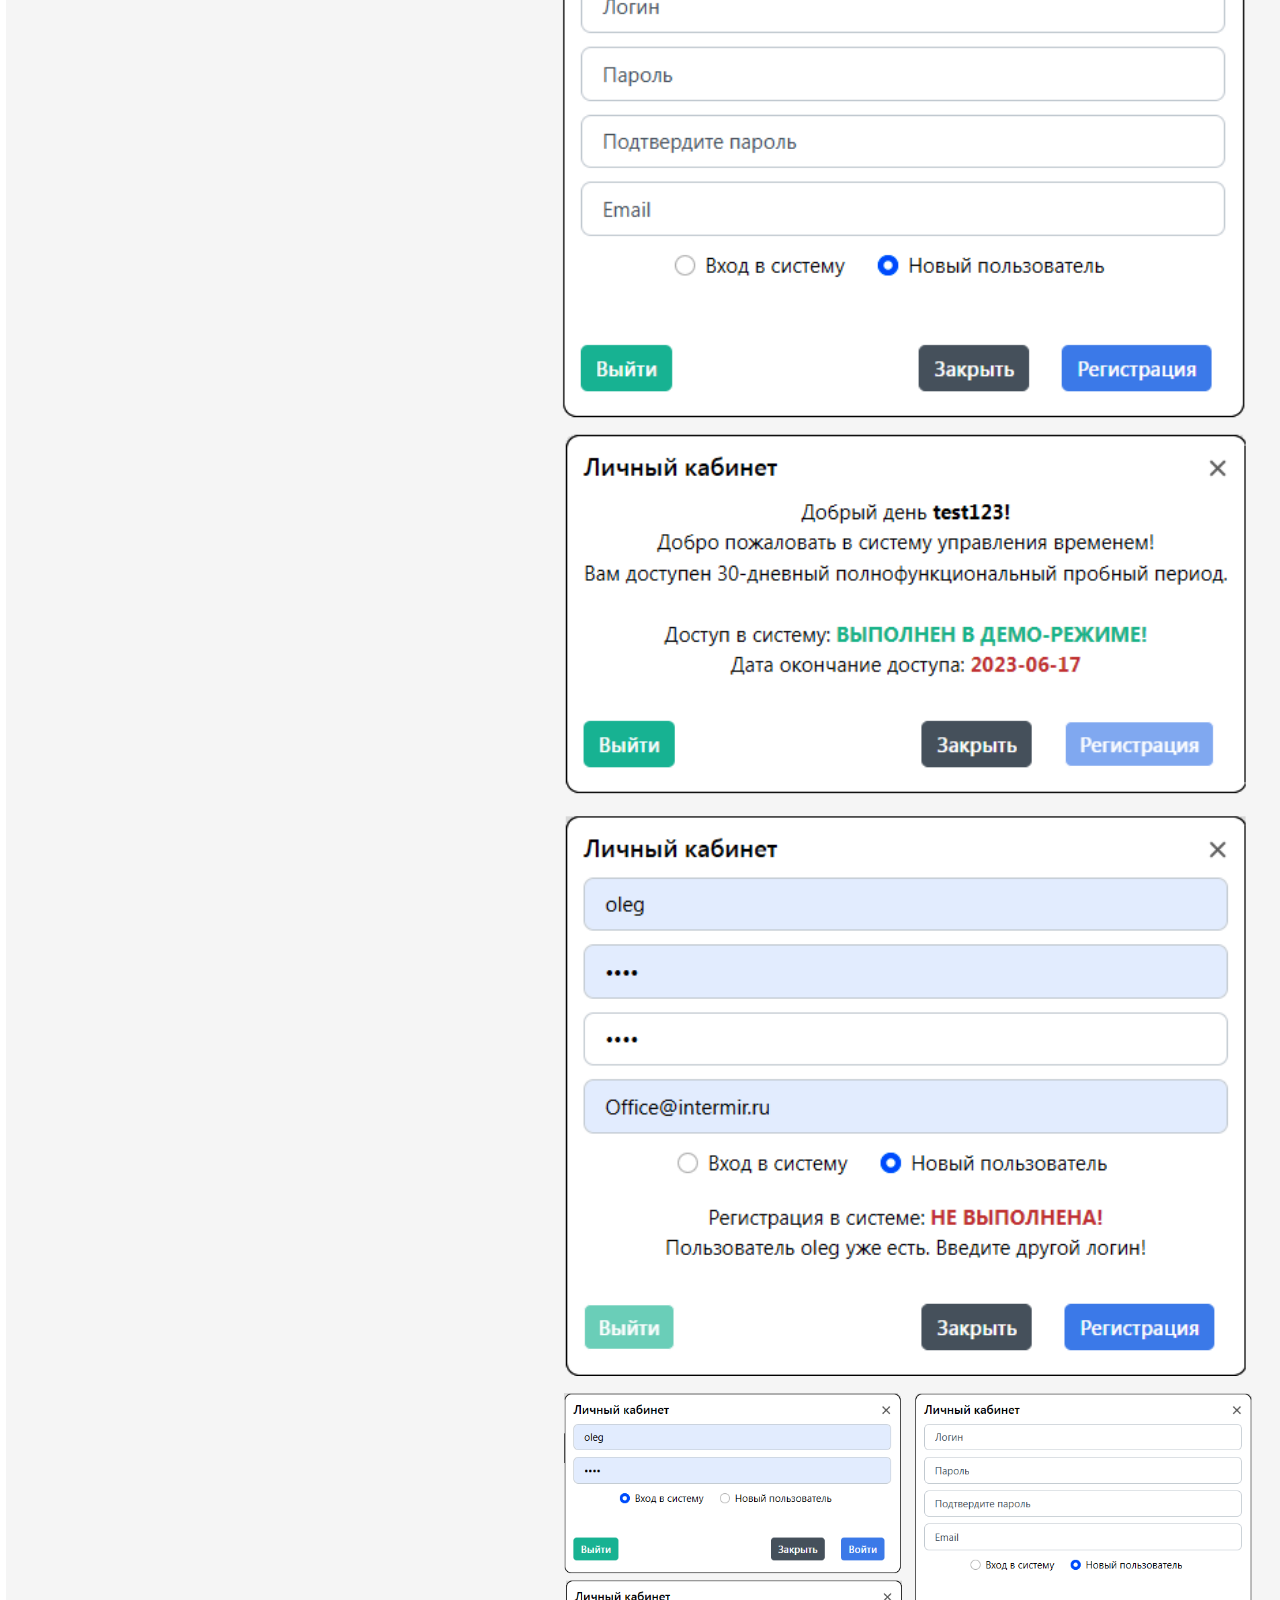
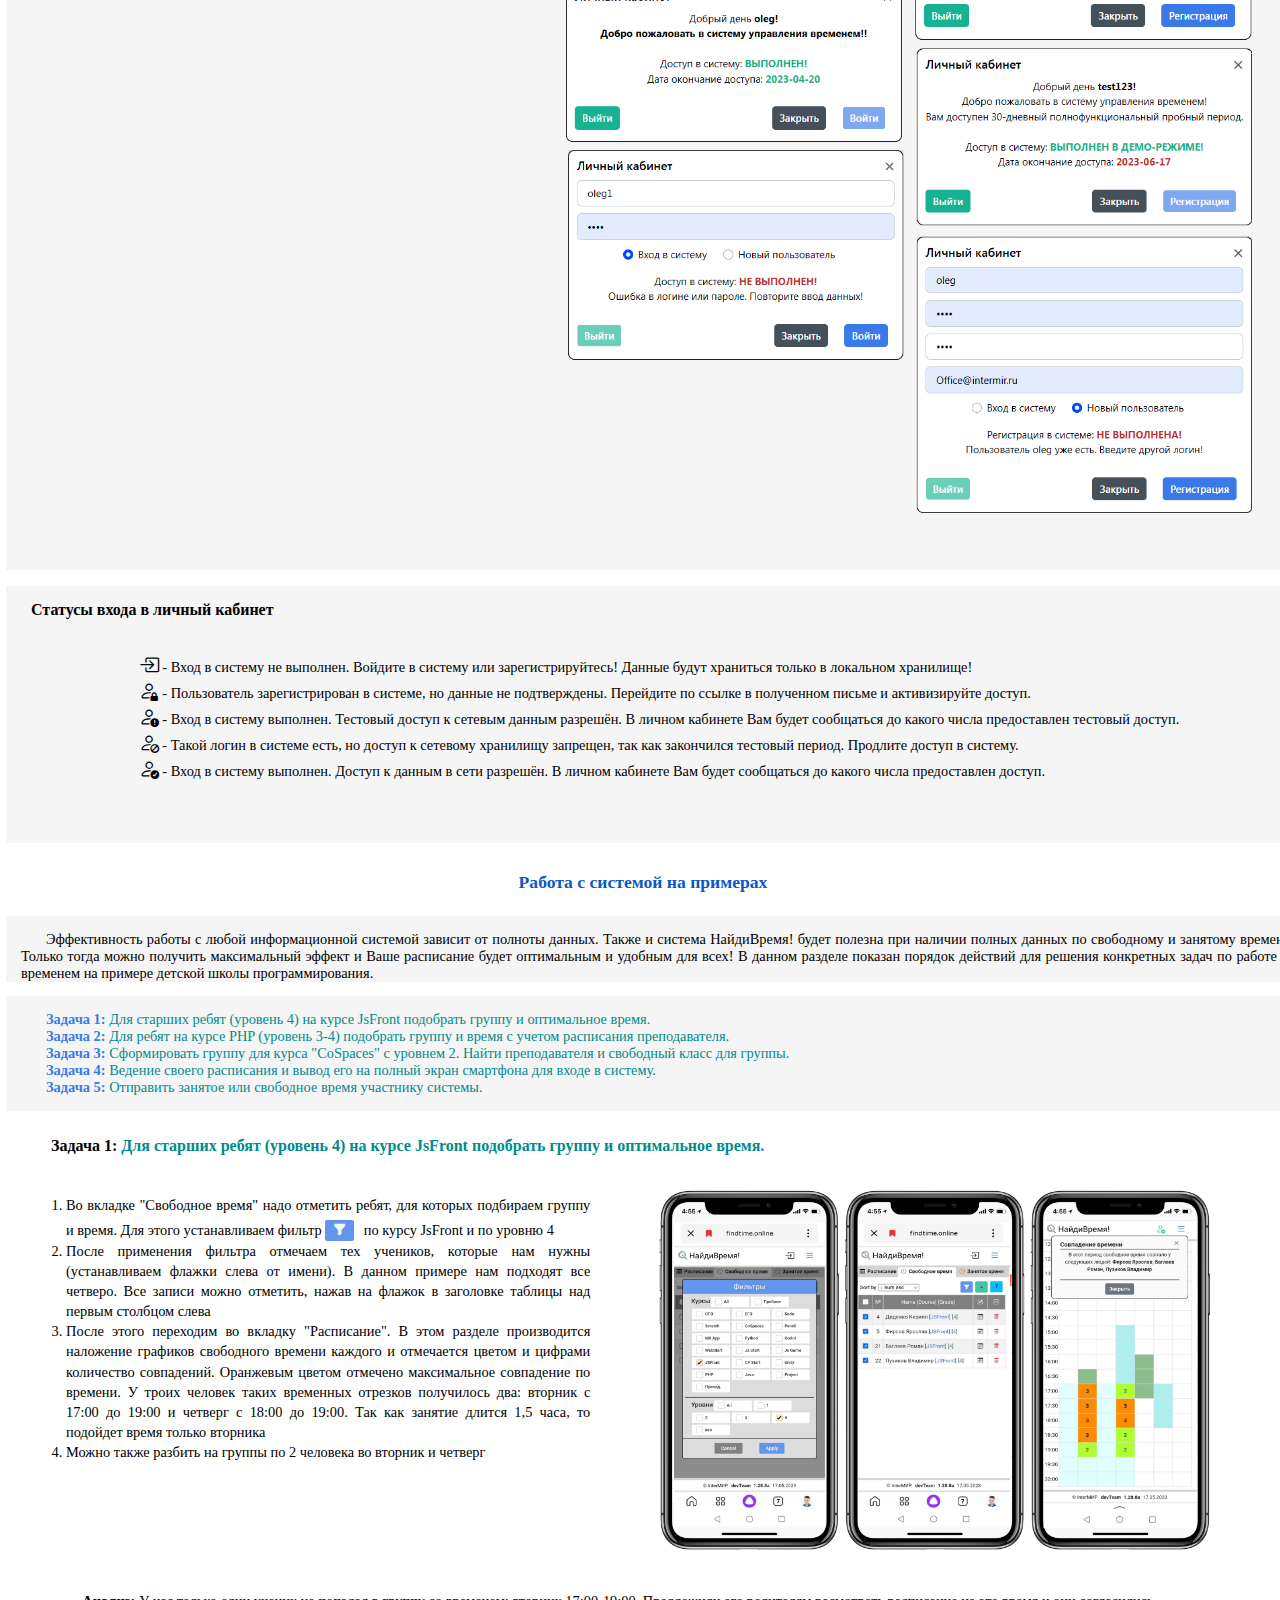
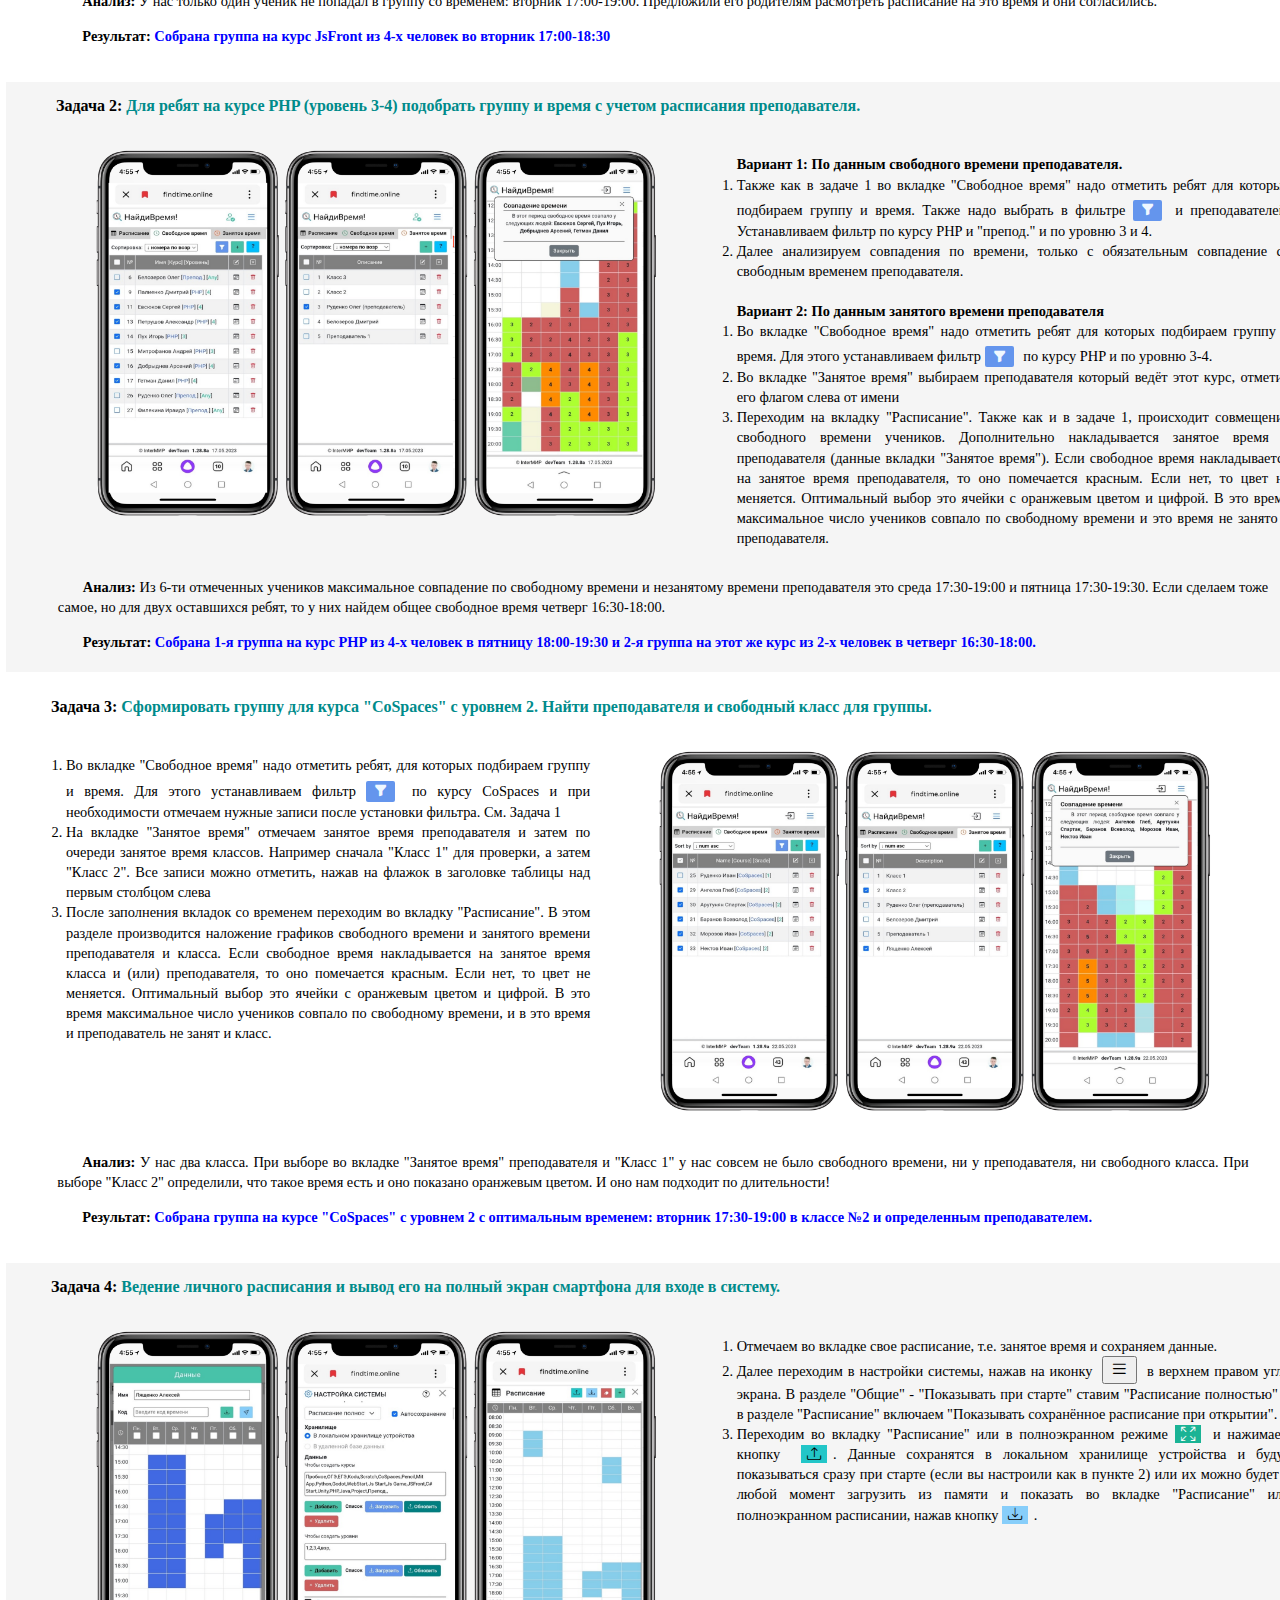
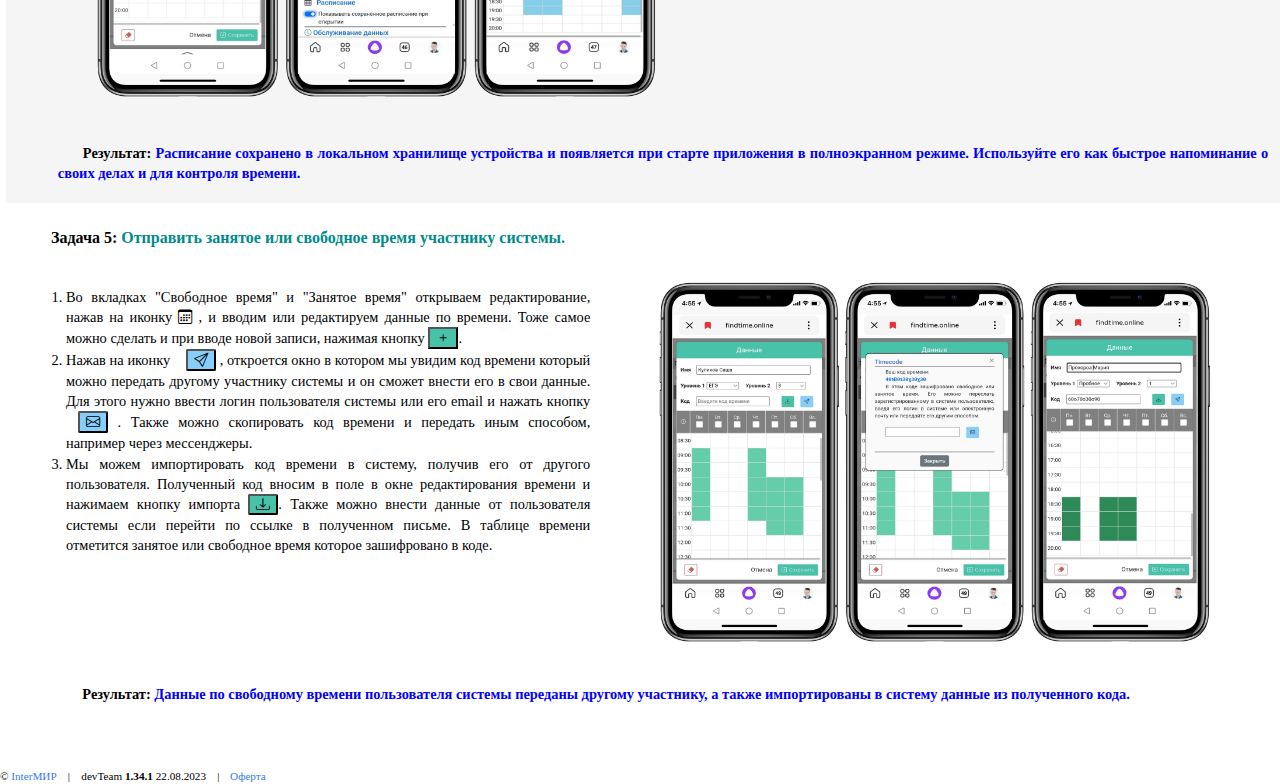
==== commit 29bfc364: "Commit 2. update all" ====
--- a/guide.html
+++ b/guide.html
@@ -1,432 +1,259 @@
 <!DOCTYPE html>
 <html lang="ru">
-	<head>
-		<meta charset="utf-8" />
-		<meta
-			name="description"
-			content="НайдиВремя! Руководство пользователя системы составления расписания и работы со временем для школ, развивающих центров, репетиторов и других организаций которым нужно составлять оптимальное расписание. Онлайн. Бесплатно. "
-		/>
-		<meta
-			name="keywords"
-			content="Система составления расписания, найди время!, найдивремя! findtime!, НайдиВремя!, свободное время, занятое время , расписание, freetime, busytime"
-		/>
-		<meta
-			name="viewport"
-			content="width=device-width, initial-scale=1, shrink-to-fit=no"
-		/>
-
-		<meta
-			property="og:title"
-			content="НайдиВремя! Руководство пользователя системы"
-		/>
-		<meta
-			property="og:description"
-			content="Руководство пользователя системы составления расписания и работы со временем для школ, развивающих центров, репетиторов и других организаций которым нужно составлять оптимальное расписание. Онлайн. Бесплатно."
-		/>
-		<meta
-			property="og:image"
-			content="https://findtime.online/img/findTime1.png"
-		/>
-
-		<title trans="text:main;">
-			НайдиВремя! | Руководство пользователя системы
-		</title>
-
-		<link rel="shortcut icon" type="image/x-icon" href="favicon.ico" />
-		<link rel="icon" type="image/png" href="favicon.png" />
-		<link rel="apple-touch-icon" href="favicon.png" />
-
-		<link rel="preconnect" href="https://fonts.googleapis.com" />
-		<link rel="preconnect" href="https://fonts.gstatic.com" crossorigin />
-
-		<!-- Yandex.Metrika counter -->
-		<script type="text/javascript">
-			(function (m, e, t, r, i, k, a) {
-				m[i] =
-					m[i] ||
-					function () {
-						(m[i].a = m[i].a || []).push(arguments);
-					};
-				m[i].l = 1 * new Date();
-				for (var j = 0; j < document.scripts.length; j++) {
-					if (document.scripts[j].src === r) {
-						return;
-					}
+
+<head>
+	<meta charset="utf-8" />
+	<meta name="description" content="Руководство по работе с системой составления расписания, планирования встреч и работы со временем. Для школ, развивающих центров, репетиторов и других организаций, работающих с клиентами. Формирование групп и определение времени встреч и занятий. Ведение списка дел. Онлайн. Бесплатно. Возможность работы без регистрации." />
+	<meta name="keywords" content="Система составления расписания, найди время!, найдивремя! settime!, ДелуВремя!, свободное время, занятое время , расписание, freetime, busytime" />
+	<meta name="viewport" content="width=device-width, initial-scale=1, shrink-to-fit=no" />
+
+	<meta property="og:title" content="ДелуВремя! | Руководство пользователя системы составления расписания" />
+	<meta property="og:description" content="Руководство по работе с системой составления расписания, планирования встреч и работы со временем. Для школ, развивающих центров, репетиторов и других организаций, работающих с клиентами. Формирование групп и определение времени встреч и занятий. Ведение списка дел. Онлайн. Бесплатно. Возможность работы без регистрации." />
+	<meta property="og:image" content="https://settime.online/img/findTime1.png" />
+
+	<title trans="text:main;">
+		ДелуВремя! | Руководство пользователя системы составления расписания
+	</title>
+
+	<link rel="shortcut icon" type="image/x-icon" href="favicon.ico" />
+	<link rel="icon" type="image/png" href="favicon.png" />
+	<link rel="apple-touch-icon" href="favicon.png" />
+
+	<link rel="preconnect" href="https://fonts.googleapis.com" />
+	<link rel="preconnect" href="https://fonts.gstatic.com" crossorigin />
+
+	<!-- Yandex.Metrika counter -->
+
+	<script type="text/javascript">
+		(function(m, e, t, r, i, k, a) {
+			m[i] = m[i] || function() {
+				(m[i].a = m[i].a || []).push(arguments)
+			};
+			m[i].l = 1 * new Date();
+			for (var j = 0; j < document.scripts.length; j++) {
+				if (document.scripts[j].src === r) {
+					return;
 				}
-				(k = e.createElement(t)),
-					(a = e.getElementsByTagName(t)[0]),
-					(k.async = 1),
-					(k.src = r),
-					a.parentNode.insertBefore(k, a);
-			})(
-				window,
-				document,
-				'script',
-				'https://mc.yandex.ru/metrika/tag.js',
-				'ym'
-			);
-
-			ym(91979166, 'init', {
-				clickmap: true,
-				trackLinks: true,
-				accurateTrackBounce: true,
-				webvisor: true,
-			});
-		</script>
-		<noscript>
+			}
+			k = e.createElement(t), a = e.getElementsByTagName(t)[0], k.async = 1, k.src = r, a.parentNode.insertBefore(k, a)
+		})
+		(window, document, "script", "https://mc.yandex.ru/metrika/tag.js", "ym");
+
+		ym(94297055, "init", {
+			clickmap: true,
+			trackLinks: true,
+			accurateTrackBounce: true,
+			webvisor: true
+		});
+
+	</script>
+	<noscript>
+		<div><img src="https://mc.yandex.ru/watch/94297055" style="position:absolute; left:-9999px;" alt="" /></div>
+	</noscript>
+
+	<!--	 /Yandex.Metrika counter -->
+
+
+	<script src="js/popper.min.js"></script>
+	<script src="js/jquery-3.2.1.min.js"></script>
+	<script src="https://cdn.jsdelivr.net/npm/@popperjs/core@2.10.2/dist/umd/popper.min.js" integrity="sha384-7+zCNj/IqJ95wo16oMtfsKbZ9ccEh31eOz1HGyDuCQ6wgnyJNSYdrPa03rtR1zdB" crossorigin="anonymous"></script>
+	<script src="https://cdn.jsdelivr.net/npm/bootstrap@5.2.2/dist/js/bootstrap.bundle.min.js" integrity="sha384-OERcA2EqjJCMA+/3y+gxIOqMEjwtxJY7qPCqsdltbNJuaOe923+mo//f6V8Qbsw3" crossorigin="anonymous"></script>
+
+	<link href="https://fonts.googleapis.com/css2?family=Fira+Sans:wght@500&display=swap" rel="stylesheet" />
+	<link href="https://cdn.jsdelivr.net/npm/bootstrap@5.2.2/dist/css/bootstrap.min.css" rel="stylesheet" integrity="sha384-Zenh87qX5JnK2Jl0vWa8Ck2rdkQ2Bzep5IDxbcnCeuOxjzrPF/et3URy9Bv1WTRi" crossorigin="anonymous" />
+	<link rel="stylesheet" href="https://cdn.jsdelivr.net/npm/bootstrap-icons@1.10.3/font/bootstrap-icons.css" />
+	<link rel="stylesheet" href="css/style.css" />
+</head>
+
+<body>
+	<div class="offcanvas offcanvas-end" tabindex="-1" id="offcanvasRight" aria-labelledby="offcanvasRightLabel">
+		<div class="offcanvas-header py-1">
+			<h5 class="offcanvas-title" id="offcanvasRightLabel">
+				<i class="bi bi-gear mr-3 my-0 text-primary" style="font-size: 1.2em" id="testPHP"></i>&nbsp;<Text trans="text+:Setting;">SETTINGS</Text>
+			</h5>
 			<div>
-				<img
-					src="https://mc.yandex.ru/watch/91979166"
-					style="position: absolute; left: -9999px"
-					alt=""
-				/>
+				<a href="guide.html">
+					<i class="bi bi-question-circle" style="margin-right: 10px"></i></a>
+				<button type="button" class="btn-close" data-bs-dismiss="offcanvas" aria-label="Close"></button>
 			</div>
-		</noscript>
-		<!-- /Yandex.Metrika counter -->
-
-		<script src="js/popper.min.js"></script>
-		<script src="js/jquery-3.2.1.min.js"></script>
-		<script
-			src="https://cdn.jsdelivr.net/npm/@popperjs/core@2.10.2/dist/umd/popper.min.js"
-			integrity="sha384-7+zCNj/IqJ95wo16oMtfsKbZ9ccEh31eOz1HGyDuCQ6wgnyJNSYdrPa03rtR1zdB"
-			crossorigin="anonymous"
-		></script>
-		<script
-			src="https://cdn.jsdelivr.net/npm/bootstrap@5.2.2/dist/js/bootstrap.bundle.min.js"
-			integrity="sha384-OERcA2EqjJCMA+/3y+gxIOqMEjwtxJY7qPCqsdltbNJuaOe923+mo//f6V8Qbsw3"
-			crossorigin="anonymous"
-		></script>
-
-		<link
-			href="https://fonts.googleapis.com/css2?family=Fira+Sans:wght@500&display=swap"
-			rel="stylesheet"
-		/>
-		<link
-			href="https://cdn.jsdelivr.net/npm/bootstrap@5.2.2/dist/css/bootstrap.min.css"
-			rel="stylesheet"
-			integrity="sha384-Zenh87qX5JnK2Jl0vWa8Ck2rdkQ2Bzep5IDxbcnCeuOxjzrPF/et3URy9Bv1WTRi"
-			crossorigin="anonymous"
-		/>
-		<link
-			rel="stylesheet"
-			href="https://cdn.jsdelivr.net/npm/bootstrap-icons@1.10.3/font/bootstrap-icons.css"
-		/>
-		<link rel="stylesheet" href="css/style.css" />
-	</head>
-
-	<body>
-		<div
-			class="offcanvas offcanvas-end"
-			tabindex="-1"
-			id="offcanvasRight"
-			aria-labelledby="offcanvasRightLabel"
-		>
-			<div class="offcanvas-header py-1">
-				<h5 class="offcanvas-title" id="offcanvasRightLabel">
-					<i
-						class="bi bi-gear mr-3 my-0 text-primary"
-						style="font-size: 1.2em"
-						id="testPHP"
-					></i
-					>&nbsp;<Text trans="text+:Setting;">SETTINGS</Text>
-				</h5>
-				<div>
-					<a href="guide.html">
-						<i class="bi bi-question-circle" style="margin-right: 10px"></i
-					></a>
-					<button
-						type="button"
-						class="btn-close"
-						data-bs-dismiss="offcanvas"
-						aria-label="Close"
-					></button>
-				</div>
-			</div>
-			<div class="offcanvas-body py-1">
-				<div
-					style="
+		</div>
+		<div class="offcanvas-body py-1">
+			<div style="
 						width: 100%;
 						border-bottom: 1px solid black;
 						font-size: 0.85em;
 						border-top: 1px solid black;
 						padding-top: 0.3em;
-					"
-				>
-					<h6>
-						<i class="bi bi-tv"></i
-						><span class="text-primary"
-							>&nbsp;<Text trans="text+:General;">General</Text></span
-						>
-					</h6>
-					<span
-						><b><Text trans="text+:Lang;">language</Text></b
-						>&nbsp;&nbsp;</span
-					>
-					<span>
-						<select
-							name="disable"
-							id="Trans"
-							class="w-50 d-inline form-select form-select-sm"
-							aria-label=".form-select-sm example"
-						>
-							<option value="en">English</option>
-							<option selected value="ru">Русский</option>
-							<option value="fr">Français</option>
-						</select> </span
-					><br />
-					<div style="margin-top: 0.3em">
-						<b><Text trans="text+:Tabs;">Tab at startup</Text></b>
-					</div>
-					<div class="d-flex flex-row justify-content-start align-items-center">
-						<span class="mt-2">
-							<select
-								id="numTab"
-								class="d-inline form-select form-select-sm"
-								aria-label=".form-select-sm example"
-							>
-								<option selected value="0" trans="text+:ScheduleTab;">
-									Schedule
-								</option>
-								<option value="1" trans="text+:FreeTab;">Free</option>
-								<option value="2" trans="text+:BusyTab;">Busy</option>
-								<option value="3" trans="text+:FullTab;">
-									Schedule fullscreen
-								</option>
-							</select> </span
-						><br />
-						<span
-							class="form-check"
-							style="align-self: center; margin-left: 25px; padding-top: 13px"
-						>
-							<input
-								class="form-check-input"
-								type="checkbox"
-								value=""
-								id="checkSaveNumTab"
-								checked
-							/>
-							<label class="form-check-label" for="checkSaveNumTab">
-								<Text trans="text+:CheckSaveNumTab;">Save in storage</Text>
-							</label>
-						</span>
-					</div>
-					<!--
+					">
+				<h6>
+					<i class="bi bi-tv"></i><span class="text-primary">&nbsp;<Text trans="text+:General;">General</Text></span>
+				</h6>
+				<span><b><Text trans="text+:Lang;">language</Text></b>&nbsp;&nbsp;</span>
+				<span>
+					<select name="disable" id="Trans" class="w-50 d-inline form-select form-select-sm" aria-label=".form-select-sm example">
+						<option value="en">English</option>
+						<option selected value="ru">Русский</option>
+						<option value="fr">Français</option>
+					</select> </span><br />
+				<div style="margin-top: 0.3em">
+					<b><Text trans="text+:Tabs;">Tab at startup</Text></b>
+				</div>
+				<div class="d-flex flex-row justify-content-start align-items-center">
+					<span class="mt-2">
+						<select id="numTab" class="d-inline form-select form-select-sm" aria-label=".form-select-sm example">
+							<option selected value="0" trans="text+:ScheduleTab;">
+								Schedule
+							</option>
+							<option value="1" trans="text+:FreeTab;">Free</option>
+							<option value="2" trans="text+:BusyTab;">Busy</option>
+							<option value="3" trans="text+:FullTab;">
+								Schedule fullscreen
+							</option>
+						</select> </span><br />
+					<span class="form-check" style="align-self: center; margin-left: 25px; padding-top: 13px">
+						<input class="form-check-input" type="checkbox" value="" id="checkSaveNumTab" checked />
+						<label class="form-check-label" for="checkSaveNumTab">
+							<Text trans="text+:CheckSaveNumTab;">Save in storage</Text>
+						</label>
+					</span>
+				</div>
+				<!--
                 <div class="form-check form-switch " style="">
                     <input class="form-check-input" type="checkbox" id="scheduleAutoSaved" checked>
                     <label class="form-check-label" for="flexSwitchCheckChecked"><Text name=" ">Show full screen schedule at start</Text></label>
                 </div>
 -->
 
-					<div class="mt-2">
-						<b><Text trans="text+:Storage;">Storage</Text></b>
-					</div>
-
-					<div class="form-check">
-						<input
-							class="form-check-input"
-							type="radio"
-							name="radioBase"
-							id="flexRadioDefault1"
-							checked
-						/>
-						<label class="form-check-label" for="flexRadioDefault1">
-							<Text trans="text+:LcStor;"> In the device's local storage</Text>
-						</label>
-					</div>
-					<div class="form-check">
-						<input
-							disabled
-							class="form-check-input"
-							type="radio"
-							name="radioBase"
-							id="flexRadioDefault2"
-						/>
-						<label class="form-check-label" for="flexRadioDefault2">
-							<Text trans="text+:RtStor;"> In the remote database </Text>
-						</label>
-					</div>
-
-					<div>
-						<b><Text trans="text+:addData;">Data</Text></b>
-					</div>
-
-					<div style="font-size: 0.85em">
-						<label
-							><Text trans="text+:ToCreateCurse;"
-								><b>To create a course</b></Text
-							></label
-						>
-						<textarea
-							rows="3"
-							class="my-2 d-block w-100"
-							trans="placeholder:InputCourseName;"
-							placeholder="Input a course name with a comma as a separator"
-							id="courseTextArea"
-						></textarea>
-
-						<button
-							id="courseNameSubmit"
-							class="btn btn-sm my-1"
-							style="
+				<div class="mt-2">
+					<b><Text trans="text+:Storage;">Storage</Text></b>
+				</div>
+
+				<div class="form-check">
+					<input class="form-check-input" type="radio" name="radioBase" id="flexRadioDefault1" checked />
+					<label class="form-check-label" for="flexRadioDefault1">
+						<Text trans="text+:LcStor;"> In the device's local storage</Text>
+					</label>
+				</div>
+				<div class="form-check">
+					<input disabled class="form-check-input" type="radio" name="radioBase" id="flexRadioDefault2" />
+					<label class="form-check-label" for="flexRadioDefault2">
+						<Text trans="text+:RtStor;"> In the remote database </Text>
+					</label>
+				</div>
+
+				<div>
+					<b><Text trans="text+:addData;">Data</Text></b>
+				</div>
+
+				<div style="font-size: 0.85em">
+					<label><Text trans="text+:ToCreateCurse;"><b>To create a course</b></Text></label>
+					<textarea rows="3" class="my-2 d-block w-100" trans="placeholder:InputCourseName;" placeholder="Input a course name with a comma as a separator" id="courseTextArea"></textarea>
+
+					<button id="courseNameSubmit" class="btn btn-sm my-1" style="
 								background-color: #48c2a9;
 								font-weight: 500;
 								color: black;
 								font-size: 1em;
-							"
-						>
-							<i class="bi bi-plus" name="disable"></i>&nbsp;
-							<span trans="text+:clickAdd;">Add</span>
-						</button>
-
-						<Text trans="text+:List;" style="font-weight: 700"
-							>&nbsp; List&nbsp;&nbsp;
-						</Text>
-
-						<button
-							id="courseNameSubmitLoad"
-							class="btn btn-sm my-1"
-							style="
+							">
+						<i class="bi bi-plus" name="disable"></i>&nbsp;
+						<span trans="text+:clickAdd;">Add</span>
+					</button>
+
+					<Text trans="text+:List;" style="font-weight: 700">&nbsp; List&nbsp;&nbsp;
+					</Text>
+
+					<button id="courseNameSubmitLoad" class="btn btn-sm my-1" style="
 								background-color: CornflowerBlue;
 								font-weight: 500;
 								color: white;
 								font-size: 1em;
-							"
-						>
-							<i class="bi bi-download" name="disable"></i>&nbsp;
-							<span trans="text+:clickLoad;">load</span>
-						</button>
-
-						<button
-							id="courseNameSubmitUpdate"
-							class="btn btn-sm my-1"
-							style="
+							">
+						<i class="bi bi-download" name="disable"></i>&nbsp;
+						<span trans="text+:clickLoad;">load</span>
+					</button>
+
+					<button id="courseNameSubmitUpdate" class="btn btn-sm my-1" style="
 								background-color: teal;
 								font-weight: 500;
 								color: white;
 								font-size: 1em;
-							"
-						>
-							<i class="bi bi-upload" name="disable"></i>&nbsp;
-							<span trans="text+:clickUpdate;">Update</span>
-						</button>
-
-						<button
-							id="courseNameSubmitDel"
-							class="btn btn-sm my-1"
-							style="
+							">
+						<i class="bi bi-upload" name="disable"></i>&nbsp;
+						<span trans="text+:clickUpdate;">Update</span>
+					</button>
+
+					<button id="courseNameSubmitDel" class="btn btn-sm my-1" style="
 								background-color: indianred;
 								font-weight: 500;
 								color: white;
 								font-size: 1em;
-							"
-						>
-							<i class="bi bi-x" name="disable"></i>&nbsp;
-							<span trans="text+:clickDel;">Delete</span>
-						</button>
-					</div>
-					<div style="font-size: 0.85em; margin-top: 10px; margin-bottom: 10px">
-						<label
-							><Text trans="text+:ToCreateGrade;"
-								><b>To create a grade.</b></Text
-							></label
-						>
-						<textarea
-							class="my-2 d-block w-100"
-							trans="placeholder:InputGradeName;"
-							name="InputGradeName"
-							placeholder="Input a grade name with a comma as a separator"
-							id="gradeTextArea"
-						></textarea>
-
-						<button
-							id="gradeNameSubmit"
-							class="btn btn-sm my-1"
-							style="
+							">
+						<i class="bi bi-x" name="disable"></i>&nbsp;
+						<span trans="text+:clickDel;">Delete</span>
+					</button>
+				</div>
+				<div style="font-size: 0.85em; margin-top: 10px; margin-bottom: 10px">
+					<label><Text trans="text+:ToCreateGrade;"><b>To create a grade.</b></Text></label>
+					<textarea class="my-2 d-block w-100" trans="placeholder:InputGradeName;" name="InputGradeName" placeholder="Input a grade name with a comma as a separator" id="gradeTextArea"></textarea>
+
+					<button id="gradeNameSubmit" class="btn btn-sm my-1" style="
 								background-color: #48c2a9;
 								font-weight: 500;
 								color: black;
 								font-size: 1em;
-							"
-						>
-							<i class="bi bi-plus"></i>&nbsp;
-							<span trans="text+:clickAdd;">Add</span>
-						</button>
-
-						<Text trans="text+:List;" style="font-weight: 700"
-							>&nbsp;List&nbsp;&nbsp;
-						</Text>
-
-						<button
-							id="gradeNameSubmitLoad"
-							class="btn btn-sm my-1"
-							style="
+							">
+						<i class="bi bi-plus"></i>&nbsp;
+						<span trans="text+:clickAdd;">Add</span>
+					</button>
+
+					<Text trans="text+:List;" style="font-weight: 700">&nbsp;List&nbsp;&nbsp;
+					</Text>
+
+					<button id="gradeNameSubmitLoad" class="btn btn-sm my-1" style="
 								background-color: CornflowerBlue;
 								font-weight: 500;
 								color: white;
 								font-size: 1em;
-							"
-						>
-							<i class="bi bi-download" name="disable"></i>&nbsp;
-							<span trans="text+:clickLoad;">load</span>
-						</button>
-
-						<button
-							id="gradeNameSubmitUpdate"
-							class="btn btn-sm my-1"
-							style="
+							">
+						<i class="bi bi-download" name="disable"></i>&nbsp;
+						<span trans="text+:clickLoad;">load</span>
+					</button>
+
+					<button id="gradeNameSubmitUpdate" class="btn btn-sm my-1" style="
 								background-color: teal;
 								font-weight: 500;
 								color: white;
 								font-size: 1em;
-							"
-						>
-							<i class="bi bi-upload"></i>&nbsp;
-							<span trans="text+:clickUpdate;">Update</span>
-						</button>
-
-						<button
-							id="gradeNameSubmitDel"
-							class="btn btn-sm my-1"
-							style="
+							">
+						<i class="bi bi-upload"></i>&nbsp;
+						<span trans="text+:clickUpdate;">Update</span>
+					</button>
+
+					<button id="gradeNameSubmitDel" class="btn btn-sm my-1" style="
 								background-color: indianred;
 								font-weight: 500;
 								color: white;
 								font-size: 1em;
-							"
-						>
-							<i class="bi bi-x"></i>&nbsp;
-							<span trans="text+:clickDel;">Delete</span>
-						</button>
-					</div>
+							">
+						<i class="bi bi-x"></i>&nbsp;
+						<span trans="text+:clickDel;">Delete</span>
+					</button>
 				</div>
-				<div
-					style="
+			</div>
+			<div style="
 						width: 100%;
 						border-bottom: 1px solid black;
 						padding-top: 0.3em;
 						font-size: 0.8em;
-					"
-				>
-					<h6>
-						<i class="bi bi-table mr-1"></i
-						><span class="text-primary my-0"
-							>&nbsp;<Text trans="text+:Schedule;">Schedule</Text></span
-						>
-					</h6>
-					<div class="form-check form-switch">
-						<input
-							class="form-check-input"
-							type="checkbox"
-							id="scheduleLoaded"
-							checked
-						/>
-						<label class="form-check-label" for="flexSwitchCheckChecked"
-							><Text trans="text+:ShSchedule;"
-								>Show the schedule when loading</Text
-							></label
-						>
-					</div>
-					<!--
+					">
+				<h6>
+					<i class="bi bi-table mr-1"></i><span class="text-primary my-0">&nbsp;<Text trans="text+:Schedule;">Schedule</Text></span>
+				</h6>
+				<div class="form-check form-switch">
+					<input class="form-check-input" type="checkbox" id="scheduleLoaded" checked />
+					<label class="form-check-label" for="flexSwitchCheckChecked"><Text trans="text+:ShSchedule;">Show the schedule when loading</Text></label>
+				</div>
+				<!--
 
                 <div class="form-check form-switch">
                     <input class="form-check-input" type="checkbox" id="scheduleAutoSaved" checked>
@@ -435,355 +262,225 @@
                             storage</Text></label>
                 </div>
 -->
-				</div>
-
-				<div
-					style="
+			</div>
+
+			<div style="
 						width: 100%;
 						border-bottom: 1px solid black;
 						padding-top: 0.3em;
 						font-size: 0.85em;
-					"
-				>
-					<h6>
-						<i class="bi bi-clock text-success mr-1"></i
-						><span class="text-primary my-0"
-							>&nbsp;<Text trans="text+:Datamaintenance;"
-								>Data maintenance</Text
-							></span
-						>
-					</h6>
-
-					<button
-						class="btn btn-sm"
-						id="importButtonBase"
-						name="ImportButtonBusy"
-						style="
+					">
+				<h6>
+					<i class="bi bi-clock text-success mr-1"></i><span class="text-primary my-0">&nbsp;<Text trans="text+:Datamaintenance;">Data maintenance</Text></span>
+				</h6>
+
+				<button class="btn btn-sm" id="importButtonBase" name="ImportButtonBusy" style="
 							background-color: #48c2a9;
 							color: black;
 							font-size: 0.85em;
 							font-weight: 500;
 							margin-bottom: 0.7em;
-						"
-					>
-						<i class="bi bi-download" name="disable"></i
-						><text trans="text+:btnImport;">&nbsp; Import to remote base</text>
-					</button>
-				</div>
-
-				<!--
+						">
+					<i class="bi bi-download" name="disable"></i><text trans="text+:btnImport;">&nbsp; Import to remote base</text>
+				</button>
+			</div>
+
+			<!--
             <div style="height: 15%; width: 100%;; padding-top: .3em; font-size: 0.85em; margin-bottom: 0.3em">
                 <h6><i class="bi bi-clock text-orange mr-1" style="color: orangered"></i><span class="text-primary my-0">&nbsp;<Text name="BusyTime">BusyTime</Text></span></h6>
 
                 <button class=" btn btn-sm " id="importButtonBusy" name="ImportButtonBusy" style="background-color: #48c2a9;color: black; font-size: 0.85em; font-weight: 500;margin-bottom: 1em"><i class="bi bi-download" name="disable"></i><text name="btnImport">&nbsp; Import</text></button>
             </div>
 -->
+		</div>
+	</div>
+
+	<style>
+		.alertWin {
+			border-radius: 8px;
+			background-color: rgb(250, 250, 250);
+			font-size: 12px;
+
+			padding: 10px 20px 1px;
+			margin: 25px;
+			border: 1px solid black;
+			box-sizing: border-box;
+			position: fixed;
+			top: 7%;
+			max-height: 500px;
+
+			opacity: 0;
+			transform: translateY(-350px);
+			transition: opacity 0.6s ease-in-out, transform 0.6s ease-in-out;
+			z-index: 1056;
+		}
+
+		.alertWin.alertinvs {
+			opacity: 1;
+			z-index: 1056;
+			transform: translateY(0px);
+			transition: opacity 0.4s ease-in-out, transform 0.4s ease-in-out;
+		}
+
+	</style>
+
+	<div style="width: 100%; display: flex; justify-content: center" class="w-sx-100 w-sm-100 w-lg-75 w-md-75 w-lx-75 bg-light">
+		<div class="alertWin">
+			<div class="rounded-1 modal-content-enter">
+				<div class="modal-header border-bottom border-dark">
+					<h3 class="modal-title" style="font-size: 1.2em" id="alerterLabel">
+						<Text trans="text+:ModalEnter;">Заголовок алерта</Text>
+					</h3>
+					<button type="button" class="btn-close btnCloseAlert mb-2 mr-1"></button>
+				</div>
+				<div class="modal-body mt-1" id="modalBodyAlert" style="text-align: justify; text-indent: 25px">
+					alerter !
+				</div>
+				<div class="modal-footer mt-3 border-top border-dark justify-content-center" id="modalFooterAlert"></div>
 			</div>
 		</div>
-
-		<style>
-			.alertWin {
-				border-radius: 8px;
-				background-color: rgb(250, 250, 250);
-				font-size: 12px;
-
-				padding: 10px 20px 1px;
-				margin: 25px;
-				border: 1px solid black;
-				box-sizing: border-box;
-				position: fixed;
-				top: 7%;
-				max-height: 500px;
-
-				opacity: 0;
-				transform: translateY(-350px);
-				transition: opacity 0.6s ease-in-out, transform 0.6s ease-in-out;
-				z-index: 1056;
-			}
-
-			.alertWin.alertinvs {
-				opacity: 1;
-				z-index: 1056;
-				transform: translateY(0px);
-				transition: opacity 0.4s ease-in-out, transform 0.4s ease-in-out;
-			}
-		</style>
-
-		<div
-			style="width: 100%; display: flex; justify-content: center"
-			class="w-sx-100 w-sm-100 w-lg-75 w-md-75 w-lx-75 bg-light"
-		>
-			<div class="alertWin">
-				<div class="rounded-1 modal-content-enter">
-					<div class="modal-header border-bottom border-dark">
-						<h3 class="modal-title" style="font-size: 1.2em" id="alerterLabel">
-							<Text trans="text+:ModalEnter;">Заголовок алерта</Text>
-						</h3>
-						<button
-							type="button"
-							class="btn-close btnCloseAlert mb-2 mr-1"
-						></button>
+	</div>
+
+	<style>
+		.moveWin {
+			border-radius: 8px;
+			background-color: white;
+			font-size: 12px;
+
+			text-align: center;
+			padding: 10px;
+			margin: 25px;
+			border: 1px solid black;
+			box-sizing: border-box;
+			position: fixed;
+			top: 7%;
+
+			opacity: 0;
+			transform: translateY(-350px);
+			transition: opacity 1s ease-in-out, transform 1s ease-in-out;
+			z-index: 100;
+		}
+
+		.moveWin.invs {
+			opacity: 1;
+			transform: translateY(0px);
+			transition: opacity 1s ease-in-out, transform 1s ease-in-out;
+		}
+
+	</style>
+
+	<!--	Личный кабинет Personal cabinet-->
+
+	<div style="width: 100%; display: flex; justify-content: center" class="w-sx-100 w-sm-100 w-lg-75 w-md-75 w-lx-75">
+		<div class="moveWin">
+			<div class="bg-white rounded-1 modal-content-enter">
+				<div class="modal-header">
+					<h3 class="modal-title1" style="font-size: 1.2em" id="modalEnterLabel">
+						<Text trans="text+:ModalEnter;">Вход в личный кабинет</Text>
+					</h3>
+					<button type="button" class="btn-close btnCloseEnter mb-2 mr-1"></button>
+				</div>
+				<div class="modal-body" id="modalBody">
+					<div>
+						<input type="text" trans="text+:login;" id="InputLogin" aria-describedby="nameHelp" placeholder="Login " required class="form-control mt-0" style="font-size: 1em" />
+						<input type="password" trans="placeholder:password;" id="InputPassword" aria-describedby="nameHelp" placeholder="Password " required class="form-control mt-2" style="font-size: 1em" />
 					</div>
-					<div
-						class="modal-body mt-1"
-						id="modalBodyAlert"
-						style="text-align: justify; text-indent: 25px"
-					>
-						alerter !
+
+					<div class="form-check form-check-inline my-2">
+						<input class="form-check-input" type="radio" name="inpRadioEnter" id="loginEnter" value="login" checked />
+						<label class="form-check-label" for="login"><Text trans="text+:RadioEnter;">Вход</Text></label>
 					</div>
-					<div
-						class="modal-footer mt-3 border-top border-dark justify-content-center"
-						id="modalFooterAlert"
-					></div>
+					<div class="form-check form-check-inline">
+						<input class="form-check-input" type="radio" name="inpRadioEnter" id="loginReg" value="singin" />
+						<label class="form-check-label" for="singin"><Text trans="text+:RadioReg;">Регистрация</Text></label>
+					</div>
 				</div>
-			</div>
-		</div>
-
-		<style>
-			.moveWin {
-				border-radius: 8px;
-				background-color: white;
-				font-size: 12px;
-
-				text-align: center;
-				padding: 10px;
-				margin: 25px;
-				border: 1px solid black;
-				box-sizing: border-box;
-				position: fixed;
-				top: 7%;
-
-				opacity: 0;
-				transform: translateY(-350px);
-				transition: opacity 1s ease-in-out, transform 1s ease-in-out;
-				z-index: 100;
-			}
-
-			.moveWin.invs {
-				opacity: 1;
-				transform: translateY(0px);
-				transition: opacity 1s ease-in-out, transform 1s ease-in-out;
-			}
-		</style>
-
-		<!--	Личный кабинет Personal cabinet-->
-
-		<div
-			style="width: 100%; display: flex; justify-content: center"
-			class="w-sx-100 w-sm-100 w-lg-75 w-md-75 w-lx-75"
-		>
-			<div class="moveWin">
-				<div class="bg-white rounded-1 modal-content-enter">
-					<div class="modal-header">
-						<h3
-							class="modal-title1"
-							style="font-size: 1.2em"
-							id="modalEnterLabel"
-						>
-							<Text trans="text+:ModalEnter;">Вход в личный кабинет</Text>
-						</h3>
-						<button
-							type="button"
-							class="btn-close btnCloseEnter mb-2 mr-1"
-						></button>
-					</div>
-					<div class="modal-body" id="modalBody">
-						<div>
-							<input
-								type="text"
-								trans="text+:login;"
-								id="InputLogin"
-								aria-describedby="nameHelp"
-								placeholder="Login "
-								required
-								class="form-control mt-0"
-								style="font-size: 1em"
-							/>
-							<input
-								type="password"
-								trans="placeholder:password;"
-								id="InputPassword"
-								aria-describedby="nameHelp"
-								placeholder="Password "
-								required
-								class="form-control mt-2"
-								style="font-size: 1em"
-							/>
-						</div>
-
-						<div class="form-check form-check-inline my-2">
-							<input
-								class="form-check-input"
-								type="radio"
-								name="inpRadioEnter"
-								id="loginEnter"
-								value="login"
-								checked
-							/>
-							<label class="form-check-label" for="login"
-								><Text trans="text+:RadioEnter;">Вход</Text></label
-							>
-						</div>
-						<div class="form-check form-check-inline">
-							<input
-								class="form-check-input"
-								type="radio"
-								name="inpRadioEnter"
-								id="loginReg"
-								value="singin"
-							/>
-							<label class="form-check-label" for="singin"
-								><Text trans="text+:RadioReg;">Регистрация</Text></label
-							>
-						</div>
-					</div>
-					<div
-						id="areaAnswer"
-						style="font-size: 0.9em; text-align: justify; text-indent: 25px"
-					>
-						<p>
-							Окно регистрации в системе и входа в личный кабинет пользователя с
-							возможностью работы как с локальным хранилищем данных так и с
-							удаленной базой данных.
-						</p>
-						<p style="color: indianred; font-weight: 500">
-							Данное окно показывает только интерфейс входа, активна только
-							кнопка "Закрыть"! Войти в личный кабинет можно только с основной
-							страницы системы <a href="index.html">НайдиВремя!</a>
-						</p>
-					</div>
-					<div class="modal-footer justify-content-between">
-						<div>
-							<button
-								type="button"
-								trans="text+:MEnterOut;"
-								class="btn btn-sm ml-0 mt-4 mb-1"
-								id="logout"
-								style="
+				<div id="areaAnswer" style="font-size: 0.9em; text-align: justify; text-indent: 25px">
+					<p>
+						Окно регистрации в системе и входа в личный кабинет пользователя с
+						возможностью работы как с локальным хранилищем данных так и с
+						удаленной базой данных.
+					</p>
+					<p style="color: indianred; font-weight: 500">
+						Данное окно показывает только интерфейс входа, активна только
+						кнопка "Закрыть"! Войти в личный кабинет можно только с основной
+						страницы системы <a href="index.html">НайдиВремя!</a>
+					</p>
+				</div>
+				<div class="modal-footer justify-content-between">
+					<div>
+						<button type="button" trans="text+:MEnterOut;" class="btn btn-sm ml-0 mt-4 mb-1" id="logout" style="
 									background-color: #48c2a9;
 									font-weight: 500;
 									color: white;
 									font-size: 1em;
-								"
-							>
-								Log out
-							</button>
-						</div>
-						<div>
-							<button
-								type="button"
-								trans="text+:Close;"
-								class="btn btn-secondary btn-sm btnCloseEnter m-2 mt-4 mb-1"
-								style="font-weight: 500; color: white; font-size: 1em"
-							>
-								Close
-							</button>
-							<button
-								type="button"
-								trans="text+:MEnter;"
-								class="btn btn-sm m-2 mt-4 mb-1"
-								id="buttonEnter"
-								style="
+								">
+							Log out
+						</button>
+					</div>
+					<div>
+						<button type="button" trans="text+:Close;" class="btn btn-secondary btn-sm btnCloseEnter m-2 mt-4 mb-1" style="font-weight: 500; color: white; font-size: 1em">
+							Close
+						</button>
+						<button type="button" trans="text+:MEnter;" class="btn btn-sm m-2 mt-4 mb-1" id="buttonEnter" style="
 									background-color: CornflowerBlue;
 									font-weight: 500;
 									color: white;
 									font-size: 1em;
-								"
-							>
-								Enter
-							</button>
-						</div>
+								">
+							Enter
+						</button>
 					</div>
 				</div>
 			</div>
 		</div>
-
-		<header class="fixed-top pb-1" style="background-color: lightgrey">
-			<div class="container-fluid pl-2 pr-0" style="background-color: white">
-				<div class="row">
-					<div class="col-12 px-0">
-						<nav class="navbar navbar-expand-sx navbar-dark pl-0 py-0 my-0">
-							<div class="container-fluid">
-								<a
-									class="navbar-brand"
-									style="font-size: 1.2em; color: black; margin-right: 0px"
-									href="https://findtime.online"
-									><img
-										src="logo.svg"
-										width="22"
-										class="mx-1"
-										style="margin-top: -3px; margin-left: 5px"
-									/><Text trans="text+:FindTime;">FindTime!</Text>
-								</a>
-								<div
-									class="text-primary d-none d-sm-block"
-									style="font-weight: 600"
-								>
-									<Text trans="text+:Guide;">Guide</Text>
-								</div>
-								<div
-									style="text-align: left"
-									class="d-flex flex-row justify-content-end"
-								>
-									<button
-										type="button"
-										class="btn mr-0 my-0"
-										id="btnModalEnter"
-									>
-										<i
-											id="btnModalEnterIcon"
-											class="bi bi-box-arrow-in-right mr-1 my-0 mt-1"
-											style="font-size: 1.4em"
-										></i>
-									</button>
-									<button
-										class="btn ml-2 mr-4 my-0 font-weight-bold text-primary"
-										data-bs-toggle="offcanvas"
-										data-bs-target="#offcanvasRight"
-										aria-controls="offcanvasRight"
-									>
-										<i
-											class="bi bi-list mr-4 my-0 mt-1"
-											style="box-sizing: border-box; font-size: 1.4em"
-										></i>
-									</button>
-								</div>
+	</div>
+
+	<header class="fixed-top pb-1" style="background-color: lightgrey">
+		<div class="container-fluid pl-2 pr-0" style="background-color: white">
+			<div class="row">
+				<div class="col-12 px-0">
+					<nav class="navbar navbar-expand-sx navbar-dark pl-0 py-0 my-0">
+						<div class="container-fluid">
+							<a class="navbar-brand" style="
+                                margin-left: -0.3em;
+								font-size: 1.25em;
+								color: black;
+								margin-right: 0px;
+                                letter-spacing: -0.7px
+                                " href="https://settime.online"><img src="logo.svg" width="22" class="mx-1" style="margin-top: -3px; margin-left: 5px;"><Text trans="text+:FindTime;">FindTime!</Text>
+							</a>
+							<div class="text-primary d-none d-sm-block" style="font-weight: 600">
+								<Text trans="text+:Guide;">Guide</Text>
 							</div>
-						</nav>
-					</div>
+							<div style="text-align: left" class="d-flex flex-row justify-content-end">
+								<button type="button" class="btn mr-0 my-0" id="btnModalEnter">
+									<i id="btnModalEnterIcon" class="bi bi-box-arrow-in-right mr-1 my-0 mt-1" style="font-size: 1.4em"></i>
+								</button>
+								<button class="btn ml-2 mr-4 my-0 font-weight-bold text-primary" data-bs-toggle="offcanvas" data-bs-target="#offcanvasRight" aria-controls="offcanvasRight">
+									<i class="bi bi-list mr-4 my-0 mt-1" style="box-sizing: border-box; font-size: 1.4em"></i>
+								</button>
+							</div>
+						</div>
+					</nav>
 				</div>
 			</div>
-		</header>
-
-		<div
-			class="modal fade"
-			id="legend"
-			data-bs-backdrop="static"
-			data-bs-keyboard="false"
-			tabindex="-1"
-			aria-labelledby="staticBackdropLabel"
-			aria-hidden="true"
-			style="font-size: 0.85rem"
-		>
-			<div class="modal-dialog">
-				<div class="modal-content">
-					<div class="modal-header">
-						<h5 class="modal-title fs-6" id="staticBackdropLabel">
-							<Text trans="text+;legend;"> Легенда расписания </Text>
-						</h5>
-						<button
-							type="button"
-							class="btn-close"
-							data-bs-dismiss="modal"
-							aria-label="Close"
-						></button>
-					</div>
-					<div class="modal-body">
-						<b><Text trans="text+;FreeTime;"> Свободное время</Text></b
-						><br />
-						<div>
-							<span
-								style="
+		</div>
+	</header>
+
+	<div class="modal fade" id="legend" data-bs-backdrop="static" data-bs-keyboard="false" tabindex="-1" aria-labelledby="staticBackdropLabel" aria-hidden="true" style="font-size: 0.85rem">
+		<div class="modal-dialog">
+			<div class="modal-content">
+				<div class="modal-header">
+					<h5 class="modal-title fs-6" id="staticBackdropLabel">
+						<Text trans="text+;legend;"> Легенда расписания </Text>
+					</h5>
+					<button type="button" class="btn-close" data-bs-dismiss="modal" aria-label="Close"></button>
+				</div>
+				<div class="modal-body">
+					<b><Text trans="text+;FreeTime;"> Свободное время</Text></b><br />
+					<div>
+						<span style="
 									box-sizing: border-box;
 									display: inline-block;
 									width: 28px;
@@ -793,15 +490,11 @@
 									margin-top: 5px;
 									margin-right: 10px;
 									font-weight: 600;
-								"
-								>2</span
-							><Text trans="text+:legendMatches;">
-								Совпадение по времени (2 человека)</Text
-							>
-						</div>
-						<div>
-							<span
-								style="
+								">2</span><Text trans="text+:legendMatches;">
+							Совпадение по времени (2 человека)</Text>
+					</div>
+					<div>
+						<span style="
 									box-sizing: border-box;
 									display: inline-block;
 									width: 28px;
@@ -812,16 +505,12 @@
 									margin-right: 10px;
 									margin-bottom: 10px;
 									font-weight: 600;
-								"
-								>5</span
-							><Text trans="text+:legendMaxMatches;">
-								Максимум совпадений (5 человек)</Text
-							>
-						</div>
-						<Text trans="text+:legendColorPalette;">Палитра цветов</Text><br />
-						<div>
-							<span
-								style="
+								">5</span><Text trans="text+:legendMaxMatches;">
+							Максимум совпадений (5 человек)</Text>
+					</div>
+					<Text trans="text+:legendColorPalette;">Палитра цветов</Text><br />
+					<div>
+						<span style="
 									box-sizing: border-box;
 									display: inline-block;
 									width: 28px;
@@ -830,10 +519,8 @@
 									padding: 4px 3px 0 10px;
 									margin-top: 5px;
 									font-weight: 600;
-								"
-							></span>
-							<span
-								style="
+								"></span>
+						<span style="
 									box-sizing: border-box;
 									display: inline-block;
 									width: 28px;
@@ -842,10 +529,8 @@
 									padding: 4px 3px 0 10px;
 									margin-top: 5px;
 									font-weight: 600;
-								"
-							></span>
-							<span
-								style="
+								"></span>
+						<span style="
 									box-sizing: border-box;
 									display: inline-block;
 									width: 28px;
@@ -854,10 +539,8 @@
 									padding: 4px 3px 0 10px;
 									margin-top: 5px;
 									font-weight: 600;
-								"
-							></span>
-							<span
-								style="
+								"></span>
+						<span style="
 									box-sizing: border-box;
 									display: inline-block;
 									width: 28px;
@@ -866,10 +549,8 @@
 									padding: 4px 3px 0 10px;
 									margin-top: 5px;
 									font-weight: 600;
-								"
-							></span>
-							<span
-								style="
+								"></span>
+						<span style="
 									box-sizing: border-box;
 									display: inline-block;
 									width: 28px;
@@ -878,10 +559,8 @@
 									padding: 4px 3px 0 10px;
 									margin-top: 5px;
 									font-weight: 600;
-								"
-							></span>
-							<span
-								style="
+								"></span>
+						<span style="
 									box-sizing: border-box;
 									display: inline-block;
 									width: 28px;
@@ -890,10 +569,8 @@
 									padding: 4px 3px 0 10px;
 									margin-top: 5px;
 									font-weight: 600;
-								"
-							></span>
-							<span
-								style="
+								"></span>
+						<span style="
 									box-sizing: border-box;
 									display: inline-block;
 									width: 28px;
@@ -902,10 +579,8 @@
 									padding: 4px 3px 0 10px;
 									margin-top: 5px;
 									font-weight: 600;
-								"
-							></span>
-							<span
-								style="
+								"></span>
+						<span style="
 									box-sizing: border-box;
 									display: inline-block;
 									width: 28px;
@@ -914,10 +589,8 @@
 									padding: 4px 3px 0 10px;
 									margin-top: 5px;
 									font-weight: 600;
-								"
-							></span>
-							<span
-								style="
+								"></span>
+						<span style="
 									box-sizing: border-box;
 									display: inline-block;
 									width: 28px;
@@ -926,10 +599,8 @@
 									padding: 4px 3px 0 10px;
 									margin-top: 5px;
 									font-weight: 600;
-								"
-							></span>
-							<span
-								style="
+								"></span>
+						<span style="
 									box-sizing: border-box;
 									display: inline-block;
 									width: 28px;
@@ -938,10 +609,8 @@
 									padding: 4px 3px 0 10px;
 									margin-top: 5px;
 									font-weight: 600;
-								"
-							></span>
-							<span
-								style="
+								"></span>
+						<span style="
 									box-sizing: border-box;
 									display: inline-block;
 									width: 28px;
@@ -950,10 +619,8 @@
 									padding: 4px 3px 0 10px;
 									margin-top: 5px;
 									font-weight: 600;
-								"
-							></span>
-							<span
-								style="
+								"></span>
+						<span style="
 									box-sizing: border-box;
 									display: inline-block;
 									width: 28px;
@@ -962,10 +629,8 @@
 									padding: 4px 3px 0 10px;
 									margin-top: 5px;
 									font-weight: 600;
-								"
-							></span>
-							<span
-								style="
+								"></span>
+						<span style="
 									box-sizing: border-box;
 									display: inline-block;
 									width: 28px;
@@ -974,10 +639,8 @@
 									padding: 4px 3px 0 10px;
 									margin-top: 5px;
 									font-weight: 600;
-								"
-							></span>
-							<span
-								style="
+								"></span>
+						<span style="
 									box-sizing: border-box;
 									display: inline-block;
 									width: 28px;
@@ -986,10 +649,8 @@
 									padding: 4px 3px 0 10px;
 									margin-top: 5px;
 									font-weight: 600;
-								"
-							></span>
-							<span
-								style="
+								"></span>
+						<span style="
 									box-sizing: border-box;
 									display: inline-block;
 									width: 28px;
@@ -998,10 +659,8 @@
 									padding: 4px 3px 0 10px;
 									margin-top: 5px;
 									font-weight: 600;
-								"
-							></span>
-							<span
-								style="
+								"></span>
+						<span style="
 									box-sizing: border-box;
 									display: inline-block;
 									width: 28px;
@@ -1010,10 +669,8 @@
 									padding: 4px 3px 0 10px;
 									margin-top: 5px;
 									font-weight: 600;
-								"
-							></span>
-							<span
-								style="
+								"></span>
+						<span style="
 									box-sizing: border-box;
 									display: inline-block;
 									width: 28px;
@@ -1022,10 +679,8 @@
 									padding: 4px 3px 0 10px;
 									margin-top: 5px;
 									font-weight: 600;
-								"
-							></span>
-							<span
-								style="
+								"></span>
+						<span style="
 									box-sizing: border-box;
 									display: inline-block;
 									width: 28px;
@@ -1034,14 +689,11 @@
 									padding: 4px 3px 0 10px;
 									margin-top: 5px;
 									font-weight: 600;
-								"
-							></span>
-						</div>
-						<b><Text trans="text+:BusyTime;">Занятое время</Text></b
-						><br />
-						<div>
-							<span
-								style="
+								"></span>
+					</div>
+					<b><Text trans="text+:BusyTime;">Занятое время</Text></b><br />
+					<div>
+						<span style="
 									box-sizing: border-box;
 									display: inline-block;
 									width: 28px;
@@ -1051,13 +703,10 @@
 									margin-top: 5px;
 									margin-right: 10px;
 									font-weight: 600;
-								"
-								>&nbsp;</span
-							><Text trans="text+:BusyTime;"> Занятое время</Text>
-						</div>
-						<div>
-							<span
-								style="
+								">&nbsp;</span><Text trans="text+:BusyTime;"> Занятое время</Text>
+					</div>
+					<div>
+						<span style="
 									box-sizing: border-box;
 									display: inline-block;
 									width: 28px;
@@ -1067,185 +716,103 @@
 									margin-top: 5px;
 									margin-right: 10px;
 									font-weight: 600;
-								"
-								>&nbsp;</span
-							><Text trans="text+:legendMatchesBusy;">
-								Совпадение по времени</Text
-							>
-						</div>
+								">&nbsp;</span><Text trans="text+:legendMatchesBusy;">
+							Совпадение по времени</Text>
 					</div>
-					<div class="modal-footer">
-						<button
-							type="button"
-							class="btn btn-secondary"
-							data-bs-dismiss="modal"
-							trans="text+:Close;"
-							style="font-size: 0.85rem"
-						>
-							Close
-						</button>
-					</div>
+				</div>
+				<div class="modal-footer">
+					<button type="button" class="btn btn-secondary" data-bs-dismiss="modal" trans="text+:Close;" style="font-size: 0.85rem">
+						Close
+					</button>
 				</div>
 			</div>
 		</div>
-
-		<style>
-			.nav-tabs .nav-link {
-				padding-top: 0;
-				margin-top: 1px;
-				margin-bottom: -5px;
-				font-size: 0.8em;
-				padding: 3px;
-				border-radius: 2px 2px 0 0;
-				border-width: 0;
-			}
-
-			.nav-tabs .nav-link h5 {
-				margin-left: 13px;
-				font-size: 1em;
-			}
-		</style>
-
-		<section class="mt-5 w-100">
-			<div class="contaner-fluid" style="box-sizing: content-box">
-				<div class="row w-100 px-0 py-0">
-					<div class="col-12 px-0 py-0">
-						<nav>
-							<div
-								class="nav d-flex flex-row justify-content-between nav-tabs"
-								id="nav-tab"
-								role="tablist"
-								style="
+	</div>
+
+	<style>
+		.nav-tabs .nav-link {
+			padding-top: 0;
+			margin-top: 1px;
+			margin-bottom: -5px;
+			font-size: 0.8em;
+			padding: 3px;
+			border-radius: 2px 2px 0 0;
+			border-width: 0;
+		}
+
+		.nav-tabs .nav-link h5 {
+			margin-left: 13px;
+			font-size: 1em;
+		}
+
+	</style>
+
+	<section class="mt-5 w-100">
+		<div class="contaner-fluid" style="box-sizing: content-box">
+			<div class="row w-100 px-0 py-0">
+				<div class="col-12 px-0 py-0">
+					<nav>
+						<div class="nav d-flex flex-row justify-content-between nav-tabs" id="nav-tab" role="tablist" style="
 									padding-left: 10px;
 									padding-right: 0;
 									background-color: lightgrey;
 									width: 100vw;
 									box-sizing: content-box;
 									font-size: 0.95em;
-								"
-							>
-								<div class="d-flex flex-row">
-									<button
-										class="nav-link active mt-1"
-										id="nav-about-tab"
-										data-bs-toggle="tab"
-										data-bs-target="#nav-about"
-										type="button"
-										role="tab"
-										aria-controls="nav-about"
-										aria-selected="true"
-									>
-										<h5>
-											<i class="bi bi-table"></i
-											><Text trans="text+:About;"
-												>&nbsp; About&nbsp;&nbsp;</Text
-											>
-										</h5>
-									</button>
-									<button
-										class="nav-link mt-1"
-										id="nav-setup-tab"
-										data-bs-toggle="tab"
-										data-bs-target="#nav-setup"
-										type="button"
-										role="tab"
-										aria-controls="nav-setup"
-										aria-selected="false"
-									>
-										<h5>
-											<i class="bi bi-clock text-success"></i
-											><Text trans="text+:Setup;"
-												>&nbsp; Setup &nbsp; &nbsp;&nbsp;</Text
-											>
-										</h5>
-									</button>
-									<button
-										class="nav-link mt-1"
-										id="nav-work-tab"
-										data-bs-toggle="tab"
-										data-bs-target="#nav-work"
-										type="button"
-										role="tab"
-										aria-controls="nav-work"
-										aria-selected="false"
-										style="box-sizing: content-box"
-									>
-										<h5>
-											<i
-												class="bi bi-clock text-orange"
-												style="color: orangered"
-											></i
-											><Text trans="text+:Work;"
-												>&nbsp; Work &nbsp;&nbsp;&nbsp;</Text
-											>
-										</h5>
-									</button>
-								</div>
+								">
+							<div class="d-flex flex-row">
+								<button class="nav-link active mt-1" id="nav-about-tab" data-bs-toggle="tab" data-bs-target="#nav-about" type="button" role="tab" aria-controls="nav-about" aria-selected="true">
+									<h5>
+										<i class="bi bi-table"></i><Text trans="text+:About;">&nbsp; About&nbsp;&nbsp;</Text>
+									</h5>
+								</button>
+								<button class="nav-link mt-1" id="nav-setup-tab" data-bs-toggle="tab" data-bs-target="#nav-setup" type="button" role="tab" aria-controls="nav-setup" aria-selected="false">
+									<h5>
+										<i class="bi bi-clock text-success"></i><Text trans="text+:Setup;">&nbsp; Setup &nbsp; &nbsp;&nbsp;</Text>
+									</h5>
+								</button>
+								<button class="nav-link mt-1" id="nav-work-tab" data-bs-toggle="tab" data-bs-target="#nav-work" type="button" role="tab" aria-controls="nav-work" aria-selected="false" style="box-sizing: content-box">
+									<h5>
+										<i class="bi bi-clock text-orange" style="color: orangered"></i><Text trans="text+:Work;">&nbsp; Work &nbsp;&nbsp;&nbsp;</Text>
+									</h5>
+								</button>
 							</div>
-						</nav>
-
-						<div class="tab-content" id="nav-tabContent">
-							<div
-								class="tab-pane fade show active"
-								id="nav-about"
-								role="tabpanel"
-								aria-labelledby="nav-about-tab"
-							>
-								<div id="btnSet" style="border-bottom-width: thick">
-									<div
-										class="d-flex flex-row align-items-center justify-content-between"
-										style="background-color: white; margin-right: 10px"
-									>
-										<span
-											class="d-flex flex-row align-items-center justify-content-start"
-										>
-											<button
-												class="mt-0 btnOnPhoneLeft"
-												id="btnSaveTableSchedule "
-												value="Clear font-weight-bold "
-												style="
-													font-size: 1em;
+						</div>
+					</nav>
+
+					<div class="tab-content" id="nav-tabContent">
+						<div class="tab-pane fade show active" id="nav-about" role="tabpanel" aria-labelledby="nav-about-tab">
+							<div id="btnSet" style="border-bottom-width: thick">
+								<div class="d-flex flex-row align-items-center justify-content-between" style="background-color: white; margin-right: 10px">
+									<span class="d-flex flex-row align-items-center justify-content-start">
+										<button class="mt-0 btnOnPhoneLeft" id="btnSaveTableScheduleHelp" value="Clear font-weight-bold " style="
+													
 													border-width: 0px;
 													margin-right: 0.4em;
-													margin-left: 10px;
+													margin-left: 5px;
 													background-color: #23c6c8;
 													color: black;
-												"
-											>
-												<i
-													class="bi bi-upload font-weight-bold mx-0"
-													style="font-size: 1em; margin-top: 0.75em"
-												></i>
-												<span trans="text+:btnSave;"> сохранить </span>
-											</button>
-
-											<button
-												class="btnOnPhoneLeft"
-												id="btnLoadTableSchedule"
-												value="Clear font-weight-bold "
-												style="
-													font-size: 1em;
+                                                    padding: 0 8px;
+												">
+											<i class="bi bi-upload font-weight-bold mx-0" style="margin-top: 1em"></i>
+											<span trans="text+:btnSave;"> сохранить </span>
+										</button>
+
+										<button class="btnOnPhoneLeft" id="btnLoadTableScheduleHelp" value="Clear font-weight-bold " style="
+													
 													border-width: 0px;
 													margin-right: 0.4em;
 													background-color: lightskyblue;
 													color: black;
-												"
-											>
-												<i
-													class="bi bi-download font-weight-bold mx-0"
-													style="font-size: 1em; margin-top: 0.75em"
-												></i>
-												<span trans="text+:clickLoad"> загрузить </span>
-											</button>
-
-											<button
-												value="Clear font-weight-bold "
-												type="button"
-												class="btn btn-primary btnOnPhoneLeft"
-												data-bs-toggle="modal"
-												data-bs-target="#legend"
-												style="
-													font-size: 1em;
+                                                    margin-top: 0;
+                                                    padding: 0 8px;
+												">
+											<i class="bi bi-download font-weight-bold mx-0" style="font-size: 1em; margin-top: 0.75em"></i>
+											<span trans="text+:clickLoad"> загрузить </span>
+										</button>
+
+										<button value="Clear font-weight-bold " type="button" class="btn btn-primary btnOnPhoneLeft" data-bs-toggle="modal" data-bs-target="#legend" style="
+													
 													border-radius: 0;
 													padding: 1px 6px;
 													border-width: 0px;
@@ -1253,22 +820,15 @@
 													margin-right: 0.4em;
 													background-color: #1c84c6;
 													color: white;
-												"
-											>
-												<i
-													class="bi bi-list-task font-weight-bold mx-0"
-													style="font-size: 1em; margin-top: 0.85em"
-												></i>
-												<span trans="text+:legends"> легенды </span>
-											</button>
-
-											<button
-												value="Clear font-weight-bold"
-												id="helpFull"
-												type="button"
-												class="btn btn-primary btnOnPhoneLeft"
-												style="
-													font-size: 1em;
+                                                    margin-top: 0;
+                                                    padding: 0 7px;
+												">
+											<i class="bi bi-list-task font-weight-bold mx-0" style="font-size: 1.2em; margin-top: 0.85em"></i>
+											<span trans="text+:legends"> легенды </span>
+										</button>
+
+										<button value="Clear font-weight-bold" id="helpFull" type="button" class="btn btn-primary btnOnPhoneLeft" style="
+													
 													border-radius: 0;
 													padding: 1px 6px;
 													border-width: 0px;
@@ -1276,101 +836,71 @@
 													margin-right: 0.4em;
 													background-color: #1ab395;
 													color: white;
-												"
-											>
-												<i
-													class="bi bi-arrows-fullscreen font-weight-bold mx-0"
-													style="font-size: 1em; margin-top: 0.65em"
-												></i>
-												<span trans="text+:fullscreen;"> весь день </span>
-											</button>
-
-											<style>
-												.btnOnPhoneLeft {
-													border-radius: 2px;
-													margin-top: 4px;
-													height: 28px;
-													text-align: center;
-													font-weight: 100;
-													font-size: 12px;
-													white-space: nowrap;
+                                                    margin-top: 0;
+                                                    padding: 0 8px;
+												">
+											<i class="bi bi-arrows-fullscreen font-weight-bold mx-0" style="font-size: 1em; margin-top: 0.65em"></i>
+											<span trans="text+:fullscreen;"> весь день </span>
+										</button>
+
+										<style>
+											.btnOnPhoneLeft {
+												border-radius: 2px;
+												margin-top: 4px;
+												height: 28px;
+												text-align: center;
+												font-weight: 100;
+												font-size: 12px;
+												white-space: nowrap;
+											}
+
+											@media (max-width: 825px) {
+												.btnOnPhoneLeft span {
+													display: none;
 												}
-												@media (max-width: 825px) {
-													.btnOnPhoneLeft span {
-														display: none;
-													}
-												}
-											</style>
-										</span>
-
-										<p
-											class="d-none d-xs-block d-sm-block w-100 text-center mb-0"
-											style="
+											}
+
+										</style>
+									</span>
+
+									<p class="d-none d-xs-block d-sm-block w-100 text-center mb-0" style="
 												color: #0a58ca;
 												font-size: 1.1em;
 												background-color: white;
-											"
-										>
-											<b
-												><Text trans="text+:AboutSystem;"
-													>Информация о системе</Text
-												></b
-											>
-										</p>
-
-										<span
-											style="
+											">
+										<b><Text trans="text+:AboutSystem;">Информация о системе</Text></b>
+									</p>
+
+									<span style="
 												display: flex;
 												height: 38px;
 												padding: 1px 4px 5px;
 												margin-right: -10px;
-											"
-										>
-											<button
-												id="erase-button1"
-												class="nbtct btnOnPhone"
-												trans="value:EraseButton;"
-												value="Clear text-danger font-weight-bold "
-												style="
+											">
+										<button id="erase-button1" class="nbtct btnOnPhone" trans="value:EraseButton;" value="Clear text-danger font-weight-bold " style="
 													box-sizing: border-box;
 													padding: 5px 3px 3px;
 													border-radius: 2px;
 													font-weight: 300;
 													border-width: 0px;
-												"
-												id="btnclear"
-											>
-												<i
-													class="bi bi-eraser-fill mx-1"
-													style="font-size: 1.1em"
-												></i>
-												<span trans="text+:clear;"> Очистить </span>
-											</button>
-
-											<button
-												class="btnOnPhone"
-												name="PlusButton"
-												id="create"
-												style="
+                                                    
+												" id="btnclear">
+											<i class="bi bi-eraser-fill mx-1" style="font-size: 1.1em"></i>
+											<span trans="text+:clear;"> Очистить </span>
+										</button>
+
+										<button class="btnOnPhone" name="PlusButton" id="create" style="
 													box-sizing: border-box;
-													padding: 5px 3px 3px;
 													border-radius: 2px;
 													font-weight: 300;
 													border-width: 0px;
-												"
-											>
-												<i
-													class="bi bi-plus"
-													style="font-size: 1.1em; font-weight: bold"
-												></i>
-												<span trans="text+:plusButtonBusyText;">Добавить</span>
-											</button>
-
-											<button
-												id="create"
-												class="filtr btnOnPhone"
-												name="PlusButton"
-												style="
+                                                    padding: 0 2px;
+												">
+											<i class="bi bi-plus" style="font-size: 25px; font-weight: bold"></i>
+											<span trans="text+:plusButtonBusyText;">Добавить</span>
+										</button>
+
+										<button id="create" class="filtr btnOnPhone" name="PlusButton" style="
 													color: aliceblue;
 													background-color: cornflowerblue;
 													box-sizing: border-box;
@@ -1378,242 +908,170 @@
 													border-radius: 2px;
 													font-weight: 200;
 													border-width: 0px;
-												"
-											>
-												<i
-													class="bi bi-funnel-fill"
-													style="font-size: 1.1em; font-weight: 100"
-												></i>
-												<span trans="text+:HelpButton;">Руководство</span>
-											</button>
-											<style>
-												.btnOnPhone#create,
-												.btnOnPhone#erase-button1 {
-													width: auto;
-												}
+                                                    padding: 0 7px;
+												">
+											<i class="bi bi-funnel-fill" style="font-size: 1.1em; font-weight: 100"></i>
+											<span trans="text+:FilterButton;">Фильтр</span>
+										</button>
+										<style>
+											.btnOnPhone#create,
+											.btnOnPhone#erase-button1 {
+												width: auto;
+											}
+
+											.btnOnPhone#create span,
+											.btnOnPhone#erase-button1 span {
+												margin-right: 4px;
+											}
+
+											@media (max-width: 540px) {
+
 												.btnOnPhone#create span,
 												.btnOnPhone#erase-button1 span {
-													margin-right: 4px;
+													display: none;
 												}
-												@media (max-width: 540px) {
-													.btnOnPhone#create span,
-													.btnOnPhone#erase-button1 span {
-														display: none;
-													}
-												}
-											</style>
-										</span>
-									</div>
+											}
+
+										</style>
+									</span>
 								</div>
-
-								<!--начало первого таба-->
-
-								<div style="border-top: 1px solid whitesmoke; padding: 0px">
-									<p
-										class="d-block d-sx-none d-sm-none w-100 text-center mb-0"
-										style="
+							</div>
+
+							<!--начало первого таба-->
+
+							<div style="border-top: 1px solid whitesmoke; padding: 0px">
+								<p class="d-block d-sx-none d-sm-none w-100 text-center mb-0" style="
 											color: #0a58ca;
 											font-size: 1.1em;
 											background-color: whitesmoke;
 											padding-top: 10px;
-										"
-									>
-										<b
-											><Text trans="text+:AboutSystem;"
-												>Информация о системе</Text
-											></b
-										>
-									</p>
-
-									<p
-										class="w-100 mb-0 pt-2"
-										style="
+										">
+									<b><Text trans="text+:AboutSystem;">Информация о системе</Text></b>
+								</p>
+
+								<p class="w-100 mb-0 pt-2" style="
 											text-align: left;
 											padding-left: 2%;
 											padding-bottom: 10px;
 											background-color: WhiteSmoke;
-										"
-									>
-										<b
-											><Text trans="text+:AboutTasks;"
-												>Задачи которая выполняет система</Text
-											></b
-										>
-									</p>
-
-									<div
-										class="aboutText1"
-										style="
+										">
+									<b><Text trans="text+:AboutTasks;">Задачи которая выполняет система</Text></b>
+								</p>
+
+								<div class="aboutText1" style="
 											display: flex;
 											flex-direction: row;
 											flex-wrap: wrap;
 											justify-content: center;
 											background-color: WhiteSmoke;
-										"
-									>
-										<div class="help1left">
-											<ul class="" style="font-size: 0.9em; text-align: left">
-												<li>
-													<Text trans="text+:AboutTask1;"
-														>Составление оптимального расписания.</Text
-													>
-												</li>
-												<li>
-													<Text trans="text+:AboutTask2;"
-														>Работа со свободным и занятым временем клиентов и
-														сотрудников.</Text
-													>
-												</li>
-												<li>
-													<Text trans="text+:AboutTask3;"
-														>Поиск одинакового свободного времени у нескольких
-														клиентов для составления групп.</Text
-													>
-												</li>
-												<li>
-													<Text trans="text+:AboutTask4;"
-														>Поиск свободного времени у сотрудника и поиск
-														помещения.
-													</Text>
-												</li>
-												<li>
-													<Text trans="text+:AboutTask5;"
-														>Ведение личного расписания.
-													</Text>
-												</li>
-												<li>
-													<Text trans="text+:AboutTask6;"
-														>Обмен своими данными по свободному и занятому
-														времени между пользователями системы.</Text
-													>
-												</li>
-											</ul>
-										</div>
-										<div class="help1right">
-											<img
-												src="img/findTime1.png"
-												width="90%"
-												class="aboutImg1"
-											/>
-										</div>
+										">
+									<div class="help1left">
+										<ul class="" style="font-size: 0.9em; text-align: left">
+											<li>
+												<Text trans="text+:AboutTask1;">Составление оптимального расписания.</Text>
+											</li>
+											<li>
+												<Text trans="text+:AboutTask2;">Работа со свободным и занятым временем клиентов и
+													сотрудников.</Text>
+											</li>
+											<li>
+												<Text trans="text+:AboutTask3;">Поиск одинакового свободного времени у нескольких
+													клиентов для составления групп.</Text>
+											</li>
+											<li>
+												<Text trans="text+:AboutTask4;">Поиск свободного времени у сотрудника и поиск
+													помещения.
+												</Text>
+											</li>
+											<li>
+												<Text trans="text+:AboutTask5;">Ведение личного расписания.
+												</Text>
+											</li>
+											<li>
+												<Text trans="text+:AboutTask6;">Обмен своими данными по свободному и занятому
+													времени между пользователями системы.</Text>
+											</li>
+										</ul>
 									</div>
-
-									<p
-										class="w-100 mb-0"
-										style="
+									<div class="help1right">
+										<img src="img/findTime1.png" width="90%" class="aboutImg1" />
+									</div>
+								</div>
+
+								<p class="w-100 mb-0" style="
 											text-align: left;
 											padding-left: 2%;
 											padding-bottom: 10px;
 											padding-top: 15px;
 											background-color: White;
-										"
-									>
-										<b
-											><Text trans="text+:AboutPrinciple;"
-												>Принципы работы с системой</Text
-											></b
-										>
-									</p>
-
-									<div
-										class="aboutText2"
-										style="
+										">
+									<b><Text trans="text+:AboutPrinciple;">Принципы работы с системой</Text></b>
+								</p>
+
+								<div class="aboutText2" style="
 											display: flex;
 											flex-direction: row-reverse;
 											flex-wrap: wrap;
 											justify-content: center;
 											background-color: white;
 											padding-top: 20px;
-										"
-									>
-										<div class="help2right">
-											<ol
-												class=""
-												style="
+										">
+									<div class="help2right">
+										<ol class="" style="
 													font-size: 0.9em;
 													line-height: 1.4em;
 													text-align: justify;
-												"
-											>
-												<p style="text-indent: 20px">
-													<Text trans="text+:AboutPrinciple0;"
-														>Система позволяет составить расписание для
-														организаций и частных лиц с различными видами
-														деятельности, но в примере показан алгоритм работы
-														со временем для детской школы
-														программирования.</Text
-													>
-												</p>
-
-												<li>
-													<Text trans="text+:AboutPrinciple1-1;"
-														><b>Ввод данных.</b> Вводим свободное или занятое
-														время, нажав на кнопку </Text
-													><button
-														id="create"
-														style="
+												">
+											<p style="text-indent: 20px">
+												<Text trans="text+:AboutPrinciple0;">Система позволяет составить расписание для
+													организаций и частных лиц с различными видами
+													деятельности, но в примере показан алгоритм работы
+													со временем для детской школы
+													программирования.</Text>
+											</p>
+
+											<li>
+												<Text trans="text+:AboutPrinciple1-1;"><b>Ввод данных.</b> Вводим свободное или занятое
+													время, нажав на кнопку </Text><button id="create" style="
 															display: inline;
 															box-sizing: border-box;
 															padding: 5px 3px 3px;
 															border-radius: 2px;
 															font-weight: 300;
 															border-width: 0px;
-														"
-													>
-														<i
-															class="bi bi-plus"
-															style="font-size: 1.1em; font-weight: bold"
-														></i></button
-													><Text trans="text+:AboutPrinciple1-2;">
-														на любой вкладке системы ("Расписание", "Свободное
-														время", "Занятое время").</Text
-													><br />
-												</li>
-												<li>
-													<Text trans="text+:AboutPrinciple2;"
-														><b
-															>Вкладка "<i
-																class="bi bi-clock text-orange"
-																style="color: orangered"
-															></i>
-															Свободное время"</b
-														>. Это список учеников и преподавателей с указанием
-														Фио, курса, уровня и данными по свободному времени.
-														На вкладке можно отсортировать этот список по всем
-														параметрам. Также при необходимости можно изменить
-														график свободного времени или совсем удалить данные
-														из списка. В режиме редактирования есть возможность
-														импортировать код времени и переслать его другому
-														участнику системы (например ученику отправить
-														администратору своё свободное время).</Text
-													><br />
-												</li>
-												<li>
-													<Text trans="text+:AboutPrinciple3;"
-														><b
-															>Вкладка "<i class="bi bi-clock text-success"></i>
-															Занятое время".</b
-														>
-														Это список учеников, преподавателей и классов с
-														указанием Фио и данными по занятому времени. На
-														вкладке можно отсортировать список по номерам и
-														описанию. Также есть возможность отредактировать
-														график занятого времени и удалить из списка. В
-														режиме редактирования можно импортировать код
-														занятого времени и переслать его другому участнику
-														системы (например преподавателю отправить своё
-														занятое время ученику).</Text
-													><br />
-												</li>
-												<li>
-													<Text trans="text+:AboutPrinciple4-1;"
-														><b>Установка фильтра.</b> Во вкладке "Свободное
-														время", нажав кнопку </Text
-													><button
-														name="PlusButton"
-														id="create"
-														class="filtr"
-														style="
+														">
+													<i class="bi bi-plus" style="font-size: 1.1em; font-weight: bold"></i></button><Text trans="text+:AboutPrinciple1-2;">
+													на любой вкладке системы ("Расписание", "Свободное
+													время", "Занятое время").</Text><br />
+											</li>
+											<li>
+												<Text trans="text+:AboutPrinciple2;"><b>Вкладка "<i class="bi bi-clock text-orange" style="color: orangered"></i>
+														Свободное время"</b>. Это список учеников и преподавателей с указанием
+													Фио, курса, уровня и данными по свободному времени.
+													На вкладке можно отсортировать этот список по всем
+													параметрам. Также при необходимости можно изменить
+													график свободного времени или совсем удалить данные
+													из списка. В режиме редактирования есть возможность
+													импортировать код времени и переслать его другому
+													участнику системы (например ученику отправить
+													администратору своё свободное время).</Text><br />
+											</li>
+											<li>
+												<Text trans="text+:AboutPrinciple3;"><b>Вкладка "<i class="bi bi-clock text-success"></i>
+														Занятое время".</b>
+													Это список учеников, преподавателей и классов с
+													указанием Фио и данными по занятому времени. На
+													вкладке можно отсортировать список по номерам и
+													описанию. Также есть возможность отредактировать
+													график занятого времени и удалить из списка. В
+													режиме редактирования можно импортировать код
+													занятого времени и переслать его другому участнику
+													системы (например преподавателю отправить своё
+													занятое время ученику).</Text><br />
+											</li>
+											<li>
+												<Text trans="text+:AboutPrinciple4-1;"><b>Установка фильтра.</b> Во вкладке "Свободное
+													время", нажав кнопку </Text><button name="PlusButton" id="create" class="filtr" style="
 															color: aliceblue;
 															background-color: cornflowerblue;
 															display: inline;
@@ -1622,267 +1080,164 @@
 															border-radius: 2px;
 															font-weight: 200;
 															border-width: 0px;
-														"
-													>
-														<i
-															class="bi bi-funnel-fill"
-															style="font-size: 1.1em; font-weight: 100"
-														></i></button
-													><Text trans="text+:AboutPrinciple4-2;"
-														>устанавливаем фильтр по курсам и уровням у которых
-														мы хотим найти совпадения по времени. Курсы и уровни
-														настраиваются в режиме "Настройка".</Text
-													><br />
-												</li>
-												<li>
-													<Text trans="text+:AboutPrinciple5;"
-														><b>Выбор записей во вкладках.</b> После установки
-														фильтра мы отмечаем те записи из списков "Свободное
-														время" и "Занятое время", у которых будем искать
-														общее свободное время для занятий, и переходим на
-														вкладку "Расписание".</Text
-													><br />
-												</li>
-												<li>
-													<Text trans="text+:AboutPrinciple6;"
-														><b
-															>Вкладка "<i class="bi bi-table"></i>
-															Расписание".</b
-														>
-														При переходе на эту вкладку будут показаны
-														совмещенные графики свободного и занятого времени
-														для анализа. При совпадении в ячейке времени
-														отмечается цветом и ставится цифра у скольких время
-														совпало. Число на оранжевом фоне показывает
-														максимальное количество совпадений свободного
-														времени и это оптимальное время для формирования
-														группы.</Text
-													>
-												</li>
-											</ol>
-										</div>
-										<div class="help2left">
-											<!--для смартфонов-->
-											<img
-												src="img/interface2smart.png"
-												width="90%"
-												class="aboutImg2 d-xs-none d-sm-none"
-												style="
+														">
+													<i class="bi bi-funnel-fill" style="font-size: 1.1em; font-weight: 100"></i></button><Text trans="text+:AboutPrinciple4-2;">устанавливаем фильтр по курсам и уровням у которых
+													мы хотим найти совпадения по времени. Курсы и уровни
+													настраиваются в режиме "Настройка".</Text><br />
+											</li>
+											<li>
+												<Text trans="text+:AboutPrinciple5;"><b>Выбор записей во вкладках.</b> После установки
+													фильтра мы отмечаем те записи из списков "Свободное
+													время" и "Занятое время", у которых будем искать
+													общее свободное время для занятий, и переходим на
+													вкладку "Расписание".</Text><br />
+											</li>
+											<li>
+												<Text trans="text+:AboutPrinciple6;"><b>Вкладка "<i class="bi bi-table"></i>
+														Расписание".</b>
+													При переходе на эту вкладку будут показаны
+													совмещенные графики свободного и занятого времени
+													для анализа. При совпадении в ячейке времени
+													отмечается цветом и ставится цифра у скольких время
+													совпало. Число на оранжевом фоне показывает
+													максимальное количество совпадений свободного
+													времени и это оптимальное время для формирования
+													группы.</Text>
+											</li>
+										</ol>
+									</div>
+									<div class="help2left">
+										<!--для смартфонов-->
+										<img src="img/interface2smart.png" width="90%" class="aboutImg2 d-xs-none d-sm-none" style="
 													text-align: center;
 													margin: 5px;
 													margin-left: 15px;
 													border: 0px solid grey;
-												"
-											/>
-											<!--для планшетов и десктопов-->
-											<img
-												src="img/interface2.png"
-												width="90%"
-												class="aboutImg2 d-none d-xs-block d-sm-block"
-												style="
+												" />
+										<!--для планшетов и десктопов-->
+										<img src="img/interface2.png" width="90%" class="aboutImg2 d-none d-xs-block d-sm-block" style="
 													text-align: center;
 													margin: 5px;
 													margin-left: 15px;
 													border: 0px solid grey;
-												"
-											/>
-										</div>
+												" />
 									</div>
-									<div
-										class="w-100"
-										style="
+								</div>
+								<div class="w-100" style="
 											text-align: left;
 											padding-left: 2%;
 											background-color: white;
 											padding-bottom: 15px;
-										"
-									>
-										<p
-											style="
+										">
+									<p style="
 												font-size: 0.9em;
 												padding-top: 5px;
 												padding-right: 10px;
 												text-align: justify;
 												text-indent: 20px;
-											"
-										>
-											<Text trans="text+:AboutPrincipleExample;"
-												><b style="color: #0a58ca">Пример:</b> На скриншотах
-												показан порядок действий при подборе оптимального
-												времени и формирование группы по курсу JsFront с уровнем
-												4. У преподавателя и у 3-х учеников из списка
-												оптимальное время для занятий вторник 17:30-19-00.</Text
-											>
-										</p>
-									</div>
-									<p
-										class="w-100 mb-0"
-										style="
+											">
+										<Text trans="text+:AboutPrincipleExample;"><b style="color: #0a58ca">Пример:</b> На скриншотах
+											показан порядок действий при подборе оптимального
+											времени и формирование группы по курсу JsFront с уровнем
+											4. У преподавателя и у 3-х учеников из списка
+											оптимальное время для занятий вторник 17:30-19-00.</Text>
+									</p>
+								</div>
+								<p class="w-100 mb-0" style="
 											text-align: left;
 											padding-left: 2%;
 											padding-bottom: 10px;
 											padding-top: 15px;
 											background-color: WhiteSmoke;
-										"
-									>
-										<b
-											><Text trans="text+:AboutTechSpec;"
-												>Технические характеристики системы</Text
-											></b
-										>
-									</p>
-
-									<div
-										class="aboutText1"
-										style="
+										">
+									<b><Text trans="text+:AboutTechSpec;">Технические характеристики системы</Text></b>
+								</p>
+
+								<div class="aboutText1" style="
 											display: flex;
 											flex-direction: row;
 											flex-wrap: wrap;
 											justify-content: center;
 											background-color: WhiteSmoke;
 											padding-bottom: 20px;
-										"
-									>
-										<div class="help1left" style="background-color: WhiteSmoke">
-											<ul class="" style="font-size: 0.9em" ;>
-												<li>
-													<Text trans="text+:AboutTechSpec1;"
-														>Адаптированный дизайн под различные
-														устройства.</Text
-													>
-												</li>
-												<li>
-													<Text trans="text+:AboutTechSpec2;"
-														>Хранение данных в хранилище устройства и в
-														сети.</Text
-													>
-												</li>
-												<li>
-													<Text trans="text+:AboutTechSpec3;"
-														>Мультиязычность.</Text
-													>
-												</li>
-												<li>
-													<Text trans="text+:AboutTechSpec4;"
-														>Гибкая настройка интерфейса и данных помогут Вам
-														настроить систему под себя.
-													</Text>
-												</li>
-												<li>
-													<Text trans="text+:AboutTechSpec5;"
-														>Обмен свободным и занятым временем между
-														участниками системы.
-													</Text>
-												</li>
-											</ul>
-										</div>
-										<div
-											class="help1right"
-											style="background-color: WhiteSmoke"
-										>
-											<img
-												src="img/findTime2.png"
-												width="90%"
-												class="aboutImg1"
-											/>
-										</div>
+										">
+									<div class="help1left" style="background-color: WhiteSmoke">
+										<ul class="" style="font-size: 0.9em" ;>
+											<li>
+												<Text trans="text+:AboutTechSpec1;">Адаптированный дизайн под различные
+													устройства.</Text>
+											</li>
+											<li>
+												<Text trans="text+:AboutTechSpec2;">Хранение данных в хранилище устройства и в
+													сети.</Text>
+											</li>
+											<li>
+												<Text trans="text+:AboutTechSpec3;">Мультиязычность.</Text>
+											</li>
+											<li>
+												<Text trans="text+:AboutTechSpec4;">Гибкая настройка интерфейса и данных помогут Вам
+													настроить систему под себя.
+												</Text>
+											</li>
+											<li>
+												<Text trans="text+:AboutTechSpec5;">Обмен свободным и занятым временем между
+													участниками системы.
+												</Text>
+											</li>
+										</ul>
 									</div>
-
-									<p
-										class="w-100 text-center mt-1"
-										style="color: #0a58ca; font-size: 0.9em; margin-top: 15px"
-									>
-										<br /><Text trans="text+:AboutQuoteBacon;"
-											><b
-												>"Выбрать время — значит сберечь время, а что сделано
-												несвоевременно, сделано понапрасну."</b
-											><br />
-											<span
-												class="text-dark"
-												style="font-size: 0.85em; font-weight: 700"
-												>(Фрэнсис Бэкон - Британский философ XVI века)</span
-											></Text
-										>
-										<br /><br /><br />
-									</p>
-
-									<!--конец первого таба-->
+									<div class="help1right" style="background-color: WhiteSmoke">
+										<img src="img/findTime2.png" width="90%" class="aboutImg1" />
+									</div>
 								</div>
+
+								<p class="w-100 text-center mt-1" style="color: #0a58ca; font-size: 0.9em; margin-top: 15px">
+									<br /><Text trans="text+:AboutQuoteBacon;"><b>"Выбрать время — значит сберечь время, а что сделано
+											несвоевременно, сделано понапрасну."</b><br />
+										<span class="text-dark" style="font-size: 0.85em; font-weight: 700">(Фрэнсис Бэкон - Британский философ XVI века)</span></Text>
+									<br /><br /><br />
+								</p>
+
+								<!--конец первого таба-->
 							</div>
-
-							<!--конец 1 таба					-->
-							<!--начало второго таба							-->
-							<div
-								class="tab-pane fade p-1"
-								id="nav-setup"
-								role="tabpanel"
-								aria-labelledby="nav-setup-tab"
-								style="text-align: center; padding: 3px"
-							>
-								<div style="padding: 3px">
-									<p
-										class="text-center mb-0"
-										style="
+						</div>
+
+						<!--конец 1 таба					-->
+						<!--начало второго таба							-->
+						<div class="tab-pane fade p-1" id="nav-setup" role="tabpanel" aria-labelledby="nav-setup-tab" style="text-align: center; padding: 3px">
+							<div style="padding: 3px">
+								<p class="text-center mb-0" style="
 											color: #0a58ca;
 											font-size: 1.1em;
 											padding-bottom: 8px;
-										"
-									>
-										<b
-											><Text trans="text+;SetupSystem;"
-												>Настройка системы</Text
-											></b
-										>
-									</p>
-
-									<p
-										class="w-100 my-0 px-3"
-										style="
+										">
+									<b><Text trans="text+;SetupSystem;">Настройка системы</Text></b>
+								</p>
+
+								<p class="w-100 my-0 px-3" style="
 											text-indent: 20px;
 											font-size: 0.9em;
 											text-align: justify;
 											line-height: 0.9em;
 											background-color: WhiteSmoke;
 											padding-top: 10px;
-										"
-									>
-										<Text trans="text+;Setup0-1;"
-											>Для перехода в настройку системы нажмите знак</Text
-										>&nbsp;&nbsp;<button
-											class="btn font-weight-bold p-0 text-primary"
-											data-bs-toggle="offcanvas"
-											data-bs-target="#offcanvasRight"
-											aria-controls="offcanvasRight"
-										>
-											<i
-												class="bi bi-list my-0"
-												style="box-sizing: border-box; font-size: 1.4em"
-											></i></button
-										>&nbsp;&nbsp;<Text trans="text+;Setup0-2;"
-											>в правом верхнем углу.</Text
-										>
-									</p>
-
-									<p
-										style="
+										">
+									<Text trans="text+;Setup0-1;">Для перехода в настройку системы нажмите знак</Text>&nbsp;&nbsp;<button class="btn font-weight-bold p-0 text-primary" data-bs-toggle="offcanvas" data-bs-target="#offcanvasRight" aria-controls="offcanvasRight">
+										<i class="bi bi-list my-0" style="box-sizing: border-box; font-size: 1.4em"></i></button>&nbsp;&nbsp;<Text trans="text+;Setup0-2;">в правом верхнем углу.</Text>
+								</p>
+
+								<p style="
 											width: 100%;
 											text-align: left;
 											text-indent: 25px;
 											padding-bottom: 5px;
 											padding-top: 15px;
 											background-color: WhiteSmoke;
-										"
-									>
-										<b
-											><Text trans="text+;SetupInterface;"
-												>Настройки интерфейса</Text
-											></b
-										>
-									</p>
-
-									<div
-										class="aboutText1"
-										style="
+										">
+									<b><Text trans="text+;SetupInterface;">Настройки интерфейса</Text></b>
+								</p>
+
+								<div class="aboutText1" style="
 											display: flex;
 											flex-direction: row;
 											flex-wrap: wrap;
@@ -1890,370 +1245,255 @@
 											padding-bottom: 20px;
 											padding-top: 15px;
 											background-color: WhiteSmoke;
-										"
-									>
-										<div class="help1left">
-											<ul
-												class=""
-												style="
+										">
+									<div class="help1left">
+										<ul class="" style="
 													font-size: 0.9em;
 													text-align: justify;
 													list-style: square;
-												"
-											>
-												<li>
-													<Text trans="text+;SetupInterface1;"
-														>Выберите язык интерфейса. Выбор языка автоматически
-														сохраняется и при следующем входе в систему
-														интерфейс будет уже на этом языке.</Text
-													>
-												</li>
-												<li>
-													<Text trans="text+;SetupInterface2;"
-														>Выберите вкладку или полноэкранное расписание и это
-														будет открываться при старте программы. При
-														установленном флаге автосохранения Ваш выбор будет
-														автоматически сохраняться.</Text
-													>
-												</li>
-												<li>
-													<Text trans="text+;SetupInterface3;"
-														>В разделе "Расписание" можно включить и отключить
-														показ при старте сохраненного расписания.</Text
-													>
-												</li>
-											</ul>
-										</div>
-										<div class="help1right">
-											<img src="img/setup.png" width="40%" class="aboutImg1" />
-										</div>
+												">
+											<li>
+												<Text trans="text+;SetupInterface1;">Выберите язык интерфейса. Выбор языка автоматически
+													сохраняется и при следующем входе в систему
+													интерфейс будет уже на этом языке.</Text>
+											</li>
+											<li>
+												<Text trans="text+;SetupInterface2;">Выберите вкладку или полноэкранное расписание и это
+													будет открываться при старте программы. При
+													установленном флаге автосохранения Ваш выбор будет
+													автоматически сохраняться.</Text>
+											</li>
+											<li>
+												<Text trans="text+;SetupInterface3;">В разделе "Расписание" можно включить и отключить
+													показ при старте сохраненного расписания.</Text>
+											</li>
+										</ul>
 									</div>
-
-									<p
-										style="
+									<div class="help1right">
+										<img src="img/setup.png" width="40%" class="aboutImg1" />
+									</div>
+								</div>
+
+								<p style="
 											width: 100%;
 											text-align: left;
 											text-indent: 25px;
 											background-color: White;
 											padding-top: 15px;
 											padding-bottom: 20px;
-										"
-									>
-										<b
-											><Text trans="text+:SetupData;">Настройка данных</Text></b
-										>
-									</p>
-
-									<div
-										class="aboutText2"
-										style="
+										">
+									<b><Text trans="text+:SetupData;">Настройка данных</Text></b>
+								</p>
+
+								<div class="aboutText2" style="
 											display: flex;
 											flex-direction: row-reverse;
 											flex-wrap: wrap;
 											justify-content: center;
 											background-color: White;
-										"
-									>
-										<div class="help2right" style="text-indent: 25px">
-											<ol
-												class=""
-												style="
+										">
+									<div class="help2right" style="text-indent: 25px">
+										<ol class="" style="
 													font-size: 0.9em;
 													line-height: 1.3em;
 													text-align: justify;
 													list-style: none;
-												"
-											>
-												<li>
-													<Text trans="text+;SetupData0;"
-														>Для гибкой настройки системы используются два
-														уровня данных. В данной системе демонстрация её
-														работы приведена с настойками под детскую школу
-														программирования (курсы и уровень подготовки ребят).
-														Вы можете настроить свои данные.</Text
-													>
-												</li>
-												<li>
-													<b class="text-primary"
-														><Text trans="text+;SetupData1;"
-															>1 уровень данных.</Text
-														></b
-													>
-												</li>
-												<li>
-													<Text trans="text+;SetupData1-1;"
-														>Внесите в список, через запятую, первый уровень
-														данных по которым можно разделить клиентов и
-														сотрудников. Эти данные во вкладке "Свободное время"
-														можно будет выбрать, установив фильтр или настроив
-														сортировку. Например:</Text
-													>
-												</li>
-												<li>
-													<ul
-														style="
+												">
+											<li>
+												<Text trans="text+;SetupData0;">Для гибкой настройки системы используются два
+													уровня данных. В данной системе демонстрация её
+													работы приведена с настойками под детскую школу
+													программирования (курсы и уровень подготовки ребят).
+													Вы можете настроить свои данные.</Text>
+											</li>
+											<li>
+												<b class="text-primary"><Text trans="text+;SetupData1;">1 уровень данных.</Text></b>
+											</li>
+											<li>
+												<Text trans="text+;SetupData1-1;">Внесите в список, через запятую, первый уровень
+													данных по которым можно разделить клиентов и
+													сотрудников. Эти данные во вкладке "Свободное время"
+													можно будет выбрать, установив фильтр или настроив
+													сортировку. Например:</Text>
+											</li>
+											<li>
+												<ul style="
 															font-size: 0.95em;
 															text-align: justify;
 															list-style-type: square;
-														"
-													>
-														<li>
-															<Text trans="text+;SetupData1-1-1;"
-																><b
-																	>Школы, образовательные и развивающие
-																	органиции, репетиторы:</b
-																>
-																курсы и направления занятий, классы (1,2,3...),
-																школьные предметы</Text
-															>
-														</li>
-														<li>
-															<Text trans="text+:SetupData1-1-2;"
-																><b>Салоны красоты, барбершопы:</b>
-																специализация маcтеров</Text
-															>
-														</li>
-														<li>
-															<Text trans="text+;SetupData1-1-3;"
-																><b>SPA-салоны, сауны:</b> список процедур</Text
-															>
-														</li>
-														<li>
-															<Text trans="text+:SetupData1-1-4;"
-																><b
-																	>Медицинские центры, косметологические
-																	кабинеты, частный прием врачей :</b
-																>
-																специализация врачей, перечень процедур</Text
-															>
-														</li>
-														<li>
-															<Text trans="text+;SetupData1-1-5;"
-																><b>Авторемонтные мастерские:</b> специализация
-																мастеров, услуги
-															</Text>
-														</li>
-													</ul>
-												</li>
-												<li>
-													<b class="text-primary"
-														><Text trans="text+:SetupData2;"
-															>2 уровень данных.</Text
-														></b
-													>
-												</li>
-												<li>
-													<Text trans="text+;SetupData2-1;"
-														>При необходимости внесите в список, через запятую,
-														второй уровень данных (уровень, возраст, опыт
-														работы, номера кабинетов и т.д. Эти данные можно
-														будет выбрать, установив фильтр во вкладке
-														"Свободное время". Например:</Text
-													>
-												</li>
-												<li>
-													<ul
-														style="
+														">
+													<li>
+														<Text trans="text+;SetupData1-1-1;"><b>Школы, образовательные и развивающие
+																органиции, репетиторы:</b>
+															курсы и направления занятий, классы (1,2,3...),
+															школьные предметы</Text>
+													</li>
+													<li>
+														<Text trans="text+:SetupData1-1-2;"><b>Салоны красоты, барбершопы:</b>
+															специализация маcтеров</Text>
+													</li>
+													<li>
+														<Text trans="text+;SetupData1-1-3;"><b>SPA-салоны, сауны:</b> список процедур</Text>
+													</li>
+													<li>
+														<Text trans="text+:SetupData1-1-4;"><b>Медицинские центры, косметологические
+																кабинеты, частный прием врачей :</b>
+															специализация врачей, перечень процедур</Text>
+													</li>
+													<li>
+														<Text trans="text+;SetupData1-1-5;"><b>Авторемонтные мастерские:</b> специализация
+															мастеров, услуги
+														</Text>
+													</li>
+												</ul>
+											</li>
+											<li>
+												<b class="text-primary"><Text trans="text+:SetupData2;">2 уровень данных.</Text></b>
+											</li>
+											<li>
+												<Text trans="text+;SetupData2-1;">При необходимости внесите в список, через запятую,
+													второй уровень данных (уровень, возраст, опыт
+													работы, номера кабинетов и т.д. Эти данные можно
+													будет выбрать, установив фильтр во вкладке
+													"Свободное время". Например:</Text>
+											</li>
+											<li>
+												<ul style="
 															font-size: 0.95em;
 															text-align: justify;
 															list-style-type: square;
-														"
-													>
-														<li>
-															<Text trans="text+;SetupData2-1-1;"
-																><b
-																	>Школы, образовательные и развивающие
-																	органиции, репетиторы:</b
-																>
-																грейды (1,2,3,4), возраст (8-10 лет, 11-13 лет),
-																сколько лет занимаются (1год, 2 года, 3 года),
-																номера классов.</Text
-															>
-														</li>
-														<li>
-															<Text trans="text+:SetupData2-1-2;"
-																><b>Салоны красоты, барбершопы:</b> номера
-																рабочих мест</Text
-															>
-														</li>
-														<li>
-															<Text trans="text+;SetupData2-1-3;"
-																><b>SPA-салоны, сауны:</b> длительность
-																выбранной услуги</Text
-															>
-														</li>
-														<li>
-															<Text trans="text+;SetupData2-1-4;"
-																><b
-																	>Медицинские центры, косметологические
-																	кабинеты, частный прием:</b
-																>
-																номера кабинетов, длительность процедуры</Text
-															>
-														</li>
-														<li>
-															<Text trans="text+;SetupData2-1-5;"
-																><b>Авторемонтные мастерские:</b> номера рабочих
-																боксов.</Text
-															>
-														</li>
-													</ul>
-												</li>
-											</ol>
-										</div>
-										<div class="help2left">
-											<!--для смартфонов-->
-											<img
-												src="img/setssmart.png"
-												width="90%"
-												class="aboutImg2 d-xs-none d-sm-none"
-												style="
+														">
+													<li>
+														<Text trans="text+;SetupData2-1-1;"><b>Школы, образовательные и развивающие
+																органиции, репетиторы:</b>
+															грейды (1,2,3,4), возраст (8-10 лет, 11-13 лет),
+															сколько лет занимаются (1год, 2 года, 3 года),
+															номера классов.</Text>
+													</li>
+													<li>
+														<Text trans="text+:SetupData2-1-2;"><b>Салоны красоты, барбершопы:</b> номера
+															рабочих мест</Text>
+													</li>
+													<li>
+														<Text trans="text+;SetupData2-1-3;"><b>SPA-салоны, сауны:</b> длительность
+															выбранной услуги</Text>
+													</li>
+													<li>
+														<Text trans="text+;SetupData2-1-4;"><b>Медицинские центры, косметологические
+																кабинеты, частный прием:</b>
+															номера кабинетов, длительность процедуры</Text>
+													</li>
+													<li>
+														<Text trans="text+;SetupData2-1-5;"><b>Авторемонтные мастерские:</b> номера рабочих
+															боксов.</Text>
+													</li>
+												</ul>
+											</li>
+										</ol>
+									</div>
+									<div class="help2left">
+										<!--для смартфонов-->
+										<img src="img/setssmart.png" width="90%" class="aboutImg2 d-xs-none d-sm-none" style="
 													text-align: center;
 													margin: 5px;
 													margin-left: 15px;
 													border: 0px solid grey;
-												"
-											/>
-											<!--для планшетов и десктопов-->
-											<img
-												src="img/sets.png"
-												width="90%"
-												class="aboutImg2 d-none d-xs-block d-sm-block"
-												style="
+												" />
+										<!--для планшетов и десктопов-->
+										<img src="img/sets.png" width="90%" class="aboutImg2 d-none d-xs-block d-sm-block" style="
 													text-align: center;
 													margin: 5px;
 													margin-left: 25px;
 													border: 0px solid grey;
-												"
-											/>
-										</div>
+												" />
 									</div>
-
-									<div
-										style="
+								</div>
+
+								<div style="
 											width: 100%;
 											text-align: left;
 											text-indent: 25px;
 											background-color: White;
 											padding-top: 15px;
 											padding-bottom: 20px;
-										"
-									>
-										<b
-											><Text trans="text+;SetupButtons;"
-												>Кнопки работы с данными</Text
-											></b
-										>
-
-										<ul style="list-style: none; margin-top: 15px">
-											<li>
-												<button
-													name="clickAdd"
-													id=""
-													class="btn btn-sm my-1"
-													style="
+										">
+									<b><Text trans="text+;SetupButtons;">Кнопки работы с данными</Text></b>
+
+									<ul style="list-style: none; margin-top: 15px">
+										<li>
+											<button name="clickAdd" id="" class="btn btn-sm my-1" style="
 														background-color: #48c2a9;
 														padding: 2px 6px;
 														font-weight: 500;
 														color: black;
 														font-size: 0.65em;
-													"
-												>
-													<i class="bi bi-plus" name="disable"></i>&nbsp;Add
-												</button>
-												-
-												<Text trans="text+:SetupButton1;"
-													>добавить к существующему списку данные которые
-													указаны в поле.</Text
-												>
-											</li>
-											<li>
-												<button
-													id=""
-													class="btn btn-sm my-1"
-													style="
+													">
+												<i class="bi bi-plus" name="disable"></i>&nbsp;Add
+											</button>
+											-
+											<Text trans="text+:SetupButton1;">добавить к существующему списку данные которые
+												указаны в поле.</Text>
+										</li>
+										<li>
+											<button id="" class="btn btn-sm my-1" style="
 														background-color: CornflowerBlue;
 														padding: 2px 6px;
 														font-weight: 500;
 														color: white;
 														font-size: 0.7em;
-													"
-												>
-													<i class="bi bi-download" name="disable"></i>&nbsp;
-													<span trans="text+:clickLoad;">load</span>
-												</button>
-												-
-												<Text trans="text+;SetupButton2;"
-													>выгрузить из хранилища и показать данные
-													уровня.</Text
-												>
-											</li>
-											<li>
-												<button
-													id=""
-													class="btn btn-sm my-1"
-													style="
+													">
+												<i class="bi bi-download" name="disable"></i>&nbsp;
+												<span trans="text+:clickLoad;">load</span>
+											</button>
+											-
+											<Text trans="text+;SetupButton2;">выгрузить из хранилища и показать данные
+												уровня.</Text>
+										</li>
+										<li>
+											<button id="" class="btn btn-sm my-1" style="
 														background-color: teal;
 														padding: 2px 6px;
 														font-weight: 500;
 														color: white;
 														font-size: 0.7em;
-													"
-												>
-													<i class="bi bi-upload" name="disable"></i>&nbsp;
-													<span trans="text+;clickUpdate;">Update</span>
-												</button>
-												-
-												<Text trans="text+;SetupButton3;"
-													>загрузить в хранилище данные указанные в поле и
-													обновить данные по этому уровню.</Text
-												>
-											</li>
-											<li>
-												<button
-													name=""
-													id=""
-													class="btn btn-sm my-1"
-													style="
+													">
+												<i class="bi bi-upload" name="disable"></i>&nbsp;
+												<span trans="text+;clickUpdate;">Update</span>
+											</button>
+											-
+											<Text trans="text+;SetupButton3;">загрузить в хранилище данные указанные в поле и
+												обновить данные по этому уровню.</Text>
+										</li>
+										<li>
+											<button name="" id="" class="btn btn-sm my-1" style="
 														background-color: indianred;
 														padding: 2px 6px;
 														font-weight: 500;
 														color: white;
 														font-size: 0.7em;
-													"
-												>
-													<i class="bi bi-x" name="disable"></i>&nbsp;
-													<span trans="text+:clickDel;">Delete</span>
-												</button>
-												-
-												<Text trans="text+;SetupButton4;"
-													>удалить все данные из хралилища по этому
-													уровню.</Text
-												>
-											</li>
-										</ul>
-									</div>
-
-									<p
-										style="
+													">
+												<i class="bi bi-x" name="disable"></i>&nbsp;
+												<span trans="text+:clickDel;">Delete</span>
+											</button>
+											-
+											<Text trans="text+;SetupButton4;">удалить все данные из хралилища по этому
+												уровню.</Text>
+										</li>
+									</ul>
+								</div>
+
+								<p style="
 											width: 100%;
 											text-align: left;
 											text-indent: 25px;
 											padding-bottom: 5px;
 											padding-top: 15px;
 											background-color: WhiteSmoke;
-										"
-									>
-										<b
-											><Text trans="text+;SetupLogIn;"
-												>Регистрация и вход в личный кабинет</Text
-											></b
-										>
-									</p>
-
-									<div
-										class="aboutText1"
-										style="
+										">
+									<b><Text trans="text+;SetupLogIn;">Регистрация и вход в личный кабинет</Text></b>
+								</p>
+
+								<div class="aboutText1" style="
 											display: flex;
 											flex-direction: row;
 											flex-wrap: wrap;
@@ -2261,124 +1501,86 @@
 											padding-bottom: 20px;
 											padding-top: 15px;
 											background-color: WhiteSmoke;
-										"
-									>
-										<div class="help1left">
-											<ul
-												style="
+										">
+									<div class="help1left">
+										<ul style="
 													font-size: 0.9em;
 													line-height: 1.5em;
 													text-align: justify;
 													list-style: square;
 													text-indent: 25px;
-												"
-											>
-												<Text trans="text+;SetupLogIn0;"
-													>В системе можно работать и без входа в личный
-													кабинет. Все функции по выбору оптимального расписания
-													и отправки своего времени будут работать. При таком
-													варианте работы данные сохраняются в локальном
-													устройстве (смартфон, планшет или персональный
-													компьютер) на котором будет происходить работа в
-													системе. </Text
-												><br /><br />&nbsp;&nbsp;
-												<Text trans="text+;SetupLogIn1;"
-													>При регистрации и входе в систему доступны следующие
-													дополнительные функции:</Text
-												>
-												<li>
-													<Text trans="text+:SetupLogIn1-1;"
-														>Возможность выбора типа хранения данных: локально
-														или в сети</Text
-													>
-												</li>
-												<li>
-													<Text trans="text+;SetupLogIn1-2;"
-														>При сетевой работе данные после входа в систему
-														можно получить с любого устройства</Text
-													>
-												</li>
-												<li>
-													<Text trans="text+;SetupLogIn1-3;"
-														>При сетевой работе можно организовать свою работу
-														таким образом, что за ведение расписания сотрудников
-														будет отвечать тайм-менеджер или администратор. Он
-														будет составлять и поддерживать расписание в
-														актуальном виде, а сотрудники будут видеть при
-														подключении в систему свои графики работы.</Text
-													>
-												</li>
-												<li>
-													<Text trans="text+;SetupLogIn1-4;"
-														>При сетевой работе возможно переносить данные из
-														локальной базы в удаленное хранилище и обратно в
-														локальное</Text
-													>
-												</li>
-												<li>
-													<Text trans="text+:SetupLogIn1-5;"
-														>После регистрации в системе можно обмениваться
-														своим свободным или занятым временем между
-														участниками системы. Отправить свое время может
-														любой, даже не зарегистрированный пользователь, а
-														получить данные можно только после
-														регистрации.</Text
-													>
-												</li>
-											</ul>
-										</div>
-
-										<div
-											class="help1right"
-											style="padding-top: 25px; padding-bottom: 25px"
-										>
-											<!--для смартфонов-->
-											<img
-												src="img/screenLoginsmart.png"
-												width="90%"
-												class="aboutImg2 d-xs-none d-sm-none"
-												style="
+												">
+											<Text trans="text+;SetupLogIn0;">В системе можно работать и без входа в личный
+												кабинет. Все функции по выбору оптимального расписания
+												и отправки своего времени будут работать. При таком
+												варианте работы данные сохраняются в локальном
+												устройстве (смартфон, планшет или персональный
+												компьютер) на котором будет происходить работа в
+												системе. </Text><br /><br />&nbsp;&nbsp;
+											<Text trans="text+;SetupLogIn1;">При регистрации и входе в систему доступны следующие
+												дополнительные функции:</Text>
+											<li>
+												<Text trans="text+:SetupLogIn1-1;">Возможность выбора типа хранения данных: локально
+													или в сети</Text>
+											</li>
+											<li>
+												<Text trans="text+;SetupLogIn1-2;">При сетевой работе данные после входа в систему
+													можно получить с любого устройства</Text>
+											</li>
+											<li>
+												<Text trans="text+;SetupLogIn1-3;">При сетевой работе можно организовать свою работу
+													таким образом, что за ведение расписания сотрудников
+													будет отвечать тайм-менеджер или администратор. Он
+													будет составлять и поддерживать расписание в
+													актуальном виде, а сотрудники будут видеть при
+													подключении в систему свои графики работы.</Text>
+											</li>
+											<li>
+												<Text trans="text+;SetupLogIn1-4;">При сетевой работе возможно переносить данные из
+													локальной базы в удаленное хранилище и обратно в
+													локальное</Text>
+											</li>
+											<li>
+												<Text trans="text+:SetupLogIn1-5;">После регистрации в системе можно обмениваться
+													своим свободным или занятым временем между
+													участниками системы. Отправить свое время может
+													любой, даже не зарегистрированный пользователь, а
+													получить данные можно только после
+													регистрации.</Text>
+											</li>
+										</ul>
+									</div>
+
+									<div class="help1right" style="padding-top: 25px; padding-bottom: 25px">
+										<!--для смартфонов-->
+										<img src="img/screenLoginsmart.png" width="90%" class="aboutImg2 d-xs-none d-sm-none" style="
 													text-align: center;
 													margin: 5px;
 													margin-left: 15px;
 													border: 0px solid grey;
-												"
-											/>
-											<!--для планшетов и десктопов-->
-											<img
-												src="img/screenLogin.png"
-												width="90%"
-												class="aboutImg2 d-none d-xs-block d-sm-block"
-												style="
+												" />
+										<!--для планшетов и десктопов-->
+										<img src="img/screenLogin.png" width="90%" class="aboutImg2 d-none d-xs-block d-sm-block" style="
 													text-align: center;
 													margin: 5px;
 													margin-left: 25px;
 													border: 0px solid grey;
-												"
-											/>
-										</div>
+												" />
 									</div>
-
-									<p
-										style="
+								</div>
+
+								<p style="
 											width: 100%;
 											text-align: left;
 											text-indent: 25px;
 											padding-bottom: 5px;
 											padding-top: 15px;
 											background-color: WhiteSmoke;
-										"
-									>
-										<b
-											><Text trans="text+;SetupLogStatusIn;"
-												>Статусы входа в личный кабинет</Text
-											></b
-										>
-									</p>
-
-									<div
-										class="aboutText1 w-100"
-										style="
+										">
+									<b><Text trans="text+;SetupLogStatusIn;">Статусы входа в личный кабинет</Text></b>
+								</p>
+
+								<div class="aboutText1 w-100" style="
 											display: flex;
 											flex-direction: row;
 											flex-wrap: wrap;
@@ -2387,111 +1589,62 @@
 											padding-bottom: 45px;
 											padding-right: 8px;
 											background-color: WhiteSmoke;
-										"
-									>
-										<div class="help4left1">
-											<ul
-												class=""
-												style="
+										">
+									<div class="help4left1">
+										<ul class="" style="
 													font-size: 0.9em;
 													text-align: justify;
 													list-style: none;
-												"
-											>
-												<li>
-													<i
-														class="bi bi-box-arrow-in-right mr-1 my-0 mt-1"
-														style="font-size: 1.4em"
-													></i
-													>&nbsp;-&nbsp;<Text trans="text+:SetupLogStatusIn1;"
-														>Вход в систему не выполнен. Войдите в систему или
-														зарегистрируйтесь! Данные будут храниться только в
-														локальном хранилище!</Text
-													>
-												</li>
-
-												<li>
-													<i
-														class="bi bi-person-lock text-dark mr-1 my-0 mt-1"
-														style="font-size: 1.4em"
-													></i
-													>&nbsp;-&nbsp;<Text trans="text+;SetupLogStatusIn2;"
-														>Пользователь зарегистрирован в системе, но данные
-														не подтверждены. Перейдите по ссылке в полученном
-														письме и активизируйте доступ.</Text
-													>
-												</li>
-
-												<li>
-													<i
-														class="bi bi-person-exclamation text-primary mr-1 my-0 mt-1"
-														style="font-size: 1.4em"
-													></i
-													>&nbsp;-&nbsp;<Text trans="text+;SetupLogStatusIn3;"
-														>Вход в систему выполнен. Тестовый доступ к сетевым
-														данным разрешён. В личном кабинете Вам будет
-														сообщаться до какого числа предоставлен тестовый
-														доступ.</Text
-													>
-												</li>
-
-												<li>
-													<i
-														class="bi bi-person-slash text-danger mr-1 my-0 mt-1"
-														style="font-size: 1.4em"
-													></i
-													>&nbsp;-&nbsp;<Text trans="text+:SetupLogStatusIn4;"
-														>Такой логин в системе есть, но доступ к сетевому
-														хранилищу запрещен, так как закончился тестовый
-														период. Продлите доступ в систему.</Text
-													>
-												</li>
-
-												<li>
-													<i
-														class="bi bi-person-check text-success mr-1 my-0 mt-1"
-														style="font-size: 1.4em"
-													></i
-													>&nbsp;-&nbsp;<Text trans="text+:SetupLogStatusIn5;"
-														>Вход в систему выполнен. Доступ к данным в сети
-														разрешён. В личном кабинете Вам будет сообщаться до
-														какого числа предоставлен доступ.</Text
-													>
-												</li>
-											</ul>
-										</div>
+												">
+											<li>
+												<i class="bi bi-box-arrow-in-right mr-1 my-0 mt-1" style="font-size: 1.4em"></i>&nbsp;-&nbsp;<Text trans="text+:SetupLogStatusIn1;">Вход в систему не выполнен. Войдите в систему или
+													зарегистрируйтесь! Данные будут храниться только в
+													локальном хранилище!</Text>
+											</li>
+
+											<li>
+												<i class="bi bi-person-lock text-dark mr-1 my-0 mt-1" style="font-size: 1.4em"></i>&nbsp;-&nbsp;<Text trans="text+;SetupLogStatusIn2;">Пользователь зарегистрирован в системе, но данные
+													не подтверждены. Перейдите по ссылке в полученном
+													письме и активизируйте доступ.</Text>
+											</li>
+
+											<li>
+												<i class="bi bi-person-exclamation text-primary mr-1 my-0 mt-1" style="font-size: 1.4em"></i>&nbsp;-&nbsp;<Text trans="text+;SetupLogStatusIn3;">Вход в систему выполнен. Тестовый доступ к сетевым
+													данным разрешён. В личном кабинете Вам будет
+													сообщаться до какого числа предоставлен тестовый
+													доступ.</Text>
+											</li>
+
+											<li>
+												<i class="bi bi-person-slash text-danger mr-1 my-0 mt-1" style="font-size: 1.4em"></i>&nbsp;-&nbsp;<Text trans="text+:SetupLogStatusIn4;">Такой логин в системе есть, но доступ к сетевому
+													хранилищу запрещен, так как закончился тестовый
+													период. Продлите доступ в систему.</Text>
+											</li>
+
+											<li>
+												<i class="bi bi-person-check text-success mr-1 my-0 mt-1" style="font-size: 1.4em"></i>&nbsp;-&nbsp;<Text trans="text+:SetupLogStatusIn5;">Вход в систему выполнен. Доступ к данным в сети
+													разрешён. В личном кабинете Вам будет сообщаться до
+													какого числа предоставлен доступ.</Text>
+											</li>
+										</ul>
 									</div>
 								</div>
 							</div>
-
-							<div
-								class="tab-pane fade text-center"
-								id="nav-work"
-								role="tabpanel"
-								aria-labelledby="nav-work-tab"
-								style="text-align: center; padding: 3px"
-							>
-								<!-- начало 3 таба					-->
-
-								<div style="padding: 3px">
-									<p
-										class="text-center mb-0"
-										style="
+						</div>
+
+						<div class="tab-pane fade text-center" id="nav-work" role="tabpanel" aria-labelledby="nav-work-tab" style="text-align: center; padding: 3px">
+							<!-- начало 3 таба					-->
+
+							<div style="padding: 3px">
+								<p class="text-center mb-0" style="
 											color: #0a58ca;
 											font-size: 1.1em;
 											padding-bottom: 8px;
-										"
-									>
-										<b
-											><Text trans="text+:WorkExample;"
-												>Работа с системой на примерах</Text
-											></b
-										>
-									</p>
-
-									<p
-										class=""
-										style="
+										">
+									<b><Text trans="text+:WorkExample;">Работа с системой на примерах</Text></b>
+								</p>
+
+								<p class="" style="
 											text-indent: 25px;
 											font-size: 0.9em;
 											text-align: justify;
@@ -2499,21 +1652,17 @@
 											padding-left: 15px;
 											background-color: WhiteSmoke;
 											width: 100%;
-										"
-									>
-										<Text trans="text+:WorkExample0;"
-											>Эффективность работы с любой информационной системой
-											зависит от полноты данных. Также и система НайдиВремя!
-											будет полезна при наличии полных данных по свободному и
-											занятому времени. Только тогда можно получить максимальный
-											эффект и Ваше расписание будет оптимальным и удобным для
-											всех! В данном разделе показан порядок действий для
-											решения конкретных задач по работе со временем на примере
-											детской школы программирования.</Text
-										>
-									</p>
-									<ul
-										style="
+										">
+									<Text trans="text+:WorkExample0;">Эффективность работы с любой информационной системой
+										зависит от полноты данных. Также и система НайдиВремя!
+										будет полезна при наличии полных данных по свободному и
+										занятому времени. Только тогда можно получить максимальный
+										эффект и Ваше расписание будет оптимальным и удобным для
+										всех! В данном разделе показан порядок действий для
+										решения конкретных задач по работе со временем на примере
+										детской школы программирования.</Text>
+								</p>
+								<ul style="
 											text-align: left;
 											padding-top: 15px;
 											padding-bottom: 15px;
@@ -2521,120 +1670,74 @@
 											font-size: 0.9em;
 											background-color: WhiteSmoke;
 											list-style: none;
-										"
-									>
-										<li style="text-align: justify">
-											<a href="#task1"
-												><b><Text trans="text+:WorkTask;">Задача</Text> 1:</b
-												><span style="color: darkcyan"
-													><Text trans="text+:WorkTask1;">
-														Для старших ребят (уровень 4) на курсе JsFront
-														подобрать группу и оптимальное время.</Text
-													></span
-												></a
-											>
-										</li>
-										<li style="text-align: justify">
-											<a href="#task2"
-												><b><Text trans="text+:WorkTask;">Задача</Text> 2:</b>
-												<span style="color: darkcyan">
-													<Text trans="text+:WorkTask2;"
-														>Для ребят на курсе PHP (уровень 3-4) подобрать
-														группу и время с учетом расписания
-														преподавателя.</Text
-													></span
-												></a
-											>
-										</li>
-										<li style="text-align: justify">
-											<a href="#task3"
-												><b><Text trans="text+:WorkTask;">Задача</Text> 3:</b>
-												<span style="color: darkcyan">
-													<Text trans="text+:WorkTask3;"
-														>Сформировать группу для курса "CoSpaces" с уровнем
-														2. Найти преподавателя и свободный класс для
-														группы.</Text
-													></span
-												></a
-											>
-										</li>
-										<li style="text-align: justify">
-											<a href="#task4"
-												><b><Text trans="text+:WorkTask;">Задача</Text> 4:</b
-												><span style="color: darkcyan">
-													<Text trans="text+:WorkTask4;"
-														>Ведение своего расписания и вывод его на полный
-														экран смартфона для входе в систему.</Text
-													></span
-												></a
-											>
-										</li>
-										<a name="task1"></a>
-										<li style="text-align: justify">
-											<a href="#task5"
-												><b><Text trans="text+:WorkTask;">Задача</Text> 5:</b
-												><span style="color: darkcyan">
-													<Text trans="text+:WorkTask5;"
-														>Отправить занятое или свободное время участнику
-														системы.</Text
-													></span
-												></a
-											>
-										</li>
-									</ul>
-
-									<!--111111111111111111111111111111111111111-->
-
-									<p
-										style="
+										">
+									<li style="text-align: justify">
+										<a href="#task1"><b><Text trans="text+:WorkTask;">Задача</Text> 1:</b><span style="color: darkcyan"><Text trans="text+:WorkTask1;">
+													Для старших ребят (уровень 4) на курсе JsFront
+													подобрать группу и оптимальное время.</Text></span></a>
+									</li>
+									<li style="text-align: justify">
+										<a href="#task2"><b><Text trans="text+:WorkTask;">Задача</Text> 2:</b>
+											<span style="color: darkcyan">
+												<Text trans="text+:WorkTask2;">Для ребят на курсе PHP (уровень 3-4) подобрать
+													группу и время с учетом расписания
+													преподавателя.</Text></span></a>
+									</li>
+									<li style="text-align: justify">
+										<a href="#task3"><b><Text trans="text+:WorkTask;">Задача</Text> 3:</b>
+											<span style="color: darkcyan">
+												<Text trans="text+:WorkTask3;">Сформировать группу для курса "CoSpaces" с уровнем
+													2. Найти преподавателя и свободный класс для
+													группы.</Text></span></a>
+									</li>
+									<li style="text-align: justify">
+										<a href="#task4"><b><Text trans="text+:WorkTask;">Задача</Text> 4:</b><span style="color: darkcyan">
+												<Text trans="text+:WorkTask4;">Ведение своего расписания и вывод его на полный
+													экран смартфона для входе в систему.</Text></span></a>
+									</li>
+									<a name="task1"></a>
+									<li style="text-align: justify">
+										<a href="#task5"><b><Text trans="text+:WorkTask;">Задача</Text> 5:</b><span style="color: darkcyan">
+												<Text trans="text+:WorkTask5;">Отправить занятое или свободное время участнику
+													системы.</Text></span></a>
+									</li>
+								</ul>
+
+								<!--111111111111111111111111111111111111111-->
+
+								<p style="
 											width: 100%;
 											text-align: justify;
 											text-indent: 25px;
 											padding-top: 10px;
 											padding-bottom: 20px;
 											padding-left: 20px;
-										"
-									>
-										<b><Text trans="text+:WorkTask;">Задача</Text> 1:</b
-										><b style="color: darkcyan">
-											<Text trans="text+;WorkTask1;"
-												>Для старших ребят (уровень 4) на курсе JsFront
-												подобрать группу и оптимальное время.</Text
-											></b
-										>
-									</p>
-
-									<div
-										class="aboutText1"
-										style="
+										">
+									<b><Text trans="text+:WorkTask;">Задача</Text> 1:</b><b style="color: darkcyan">
+										<Text trans="text+;WorkTask1;">Для старших ребят (уровень 4) на курсе JsFront
+											подобрать группу и оптимальное время.</Text></b>
+								</p>
+
+								<div class="aboutText1" style="
 											display: flex;
 											flex-direction: row;
 											flex-wrap: wrap;
 											justify-content: center;
 											padding-bottom: 20px;
 											padding-left: 20px;
-										"
-									>
-										<div class="helpTask1Txt">
-											<ol
-												style="
+										">
+									<div class="helpTask1Txt">
+										<ol style="
 													text-align: left;
 													padding-top: 5px;
 													line-height: 1.4em;
 													font-size: 0.9em;
-												"
-											>
-												<li style="text-align: justify">
-													<Text trans="text+;WorkTask1-1;"
-														>Во вкладке "Свободное время" надо отметить ребят,
-														для которых подбираем группу и время. Для этого
-														устанавливаем фильтр</Text
-													>
-													<button
-														name="PlusButton"
-														id="create"
-														class="filtr"
-														style="
+												">
+											<li style="text-align: justify">
+												<Text trans="text+;WorkTask1-1;">Во вкладке "Свободное время" надо отметить ребят,
+													для которых подбираем группу и время. Для этого
+													устанавливаем фильтр</Text>
+												<button name="PlusButton" id="create" class="filtr" style="
 															color: aliceblue;
 															background-color: cornflowerblue;
 															display: inline;
@@ -2643,94 +1746,67 @@
 															border-radius: 2px;
 															font-weight: 200;
 															border-width: 0px;
-														"
-													>
-														<i
-															class="bi bi-funnel-fill"
-															style="font-size: 1.1em; font-weight: 100"
-														></i>
-													</button>
-													<Text trans="text+;WorkTask1-1-1;"
-														>по курсу JsFront и по уровню 4</Text
-													>
-												</li>
-												<li style="text-align: justify">
-													<Text trans="text+:WorkTask1-2;"
-														>После применения фильтра отмечаем тех учеников,
-														которые нам нужны (устанавливаем флажки слева от
-														имени). В данном примере нам подходят все четверо.
-														Все записи можно отметить, нажав на флажок в
-														заголовке таблицы над первым столбцом слева</Text
-													>
-												</li>
-												<li style="text-align: justify">
-													<Text trans="text+:WorkTask1-3;"
-														>После этого переходим во вкладку "Расписание". В
-														этом разделе производится наложение графиков
-														свободного времени каждого и отмечается цветом и
-														цифрами количество совпадений. Оранжевым цветом
-														отмечено максимальное совпадение по времени. У троих
-														человек таких временных отрезков получилось два:
-														вторник с 17:00 до 19:00 и четверг с 18:00 до 19:00.
-														Так как занятие длится 1,5 часа, то подойдет время
-														только вторника</Text
-													>
-												</li>
-												<li style="text-align: justify">
-													<Text trans="text+:WorkTask1-4;"
-														>Можно также разбить на группы по 2 человека во
-														вторник и четверг</Text
-													>
-												</li>
-											</ol>
-										</div>
-										<div class="helpTask1Pic">
-											<img
-												src="img/task1.png"
-												class="helpTask1Img"
-												style="margin-bottom: 20px"
-											/>
-										</div>
-										<p
-											style="
+														">
+													<i class="bi bi-funnel-fill" style="font-size: 1.1em; font-weight: 100"></i>
+												</button>
+												<Text trans="text+;WorkTask1-1-1;">по курсу JsFront и по уровню 4</Text>
+											</li>
+											<li style="text-align: justify">
+												<Text trans="text+:WorkTask1-2;">После применения фильтра отмечаем тех учеников,
+													которые нам нужны (устанавливаем флажки слева от
+													имени). В данном примере нам подходят все четверо.
+													Все записи можно отметить, нажав на флажок в
+													заголовке таблицы над первым столбцом слева</Text>
+											</li>
+											<li style="text-align: justify">
+												<Text trans="text+:WorkTask1-3;">После этого переходим во вкладку "Расписание". В
+													этом разделе производится наложение графиков
+													свободного времени каждого и отмечается цветом и
+													цифрами количество совпадений. Оранжевым цветом
+													отмечено максимальное совпадение по времени. У троих
+													человек таких временных отрезков получилось два:
+													вторник с 17:00 до 19:00 и четверг с 18:00 до 19:00.
+													Так как занятие длится 1,5 часа, то подойдет время
+													только вторника</Text>
+											</li>
+											<li style="text-align: justify">
+												<Text trans="text+:WorkTask1-4;">Можно также разбить на группы по 2 человека во
+													вторник и четверг</Text>
+											</li>
+										</ol>
+									</div>
+									<div class="helpTask1Pic">
+										<img src="img/task1.png" class="helpTask1Img" style="margin-bottom: 20px" />
+									</div>
+									<p style="
 												width: 95%;
 												text-align: justify;
 												text-indent: 25px;
 												line-height: 1.4em;
 												font-size: 0.9em;
-											"
-										>
-											<Text trans="text+;WorkTask1Analis;"
-												><b>Анализ:</b> У нас только один ученик не попадал в
-												группу со временем: вторник 17:00-19:00. Предложили его
-												родителям расмотреть расписание на это время и они
-												согласились.</Text
-											>
-										</p>
-										<a name="task2"></a>
-										<p
-											style="
+											">
+										<Text trans="text+;WorkTask1Analis;"><b>Анализ:</b> У нас только один ученик не попадал в
+											группу со временем: вторник 17:00-19:00. Предложили его
+											родителям расмотреть расписание на это время и они
+											согласились.</Text>
+									</p>
+									<a name="task2"></a>
+									<p style="
 												width: 95%;
 												text-align: justify;
 												text-indent: 25px;
 												line-height: 1.4em;
 												font-size: 0.9em;
-											"
-										>
-											<Text trans="text+:WorkTask1Result;"
-												><b> Результат:</b
-												><span style="color: blue; font-weight: 600">
-													Собрана группа на курс JsFront из 4-х человек во
-													вторник 17:00-18:30</span
-												></Text
-											>
-										</p>
-									</div>
-
-									<!--22222222222222222222222222222222222         -->
-
-									<p
-										style="
+											">
+										<Text trans="text+:WorkTask1Result;"><b> Результат:</b><span style="color: blue; font-weight: 600">
+												Собрана группа на курс JsFront из 4-х человек во
+												вторник 17:00-18:30</span></Text>
+									</p>
+								</div>
+
+								<!--22222222222222222222222222222222222         -->
+
+								<p style="
 											width: 100%;
 											text-align: justify;
 											text-indent: 25px;
@@ -2738,20 +1814,14 @@
 											padding-bottom: 20px;
 											padding-left: 25px;
 											background-color: WhiteSmoke;
-										"
-									>
-										<b><Text trans="text+:WorkTask;">Задача</Text> 2:</b>
-										<b style="color: darkcyan">
-											<Text trans="text+:WorkTask2;"
-												>Для ребят на курсе PHP (уровень 3-4) подобрать группу и
-												время с учетом расписания преподавателя.</Text
-											></b
-										>
-									</p>
-
-									<div
-										class="aboutText2"
-										style="
+										">
+									<b><Text trans="text+:WorkTask;">Задача</Text> 2:</b>
+									<b style="color: darkcyan">
+										<Text trans="text+:WorkTask2;">Для ребят на курсе PHP (уровень 3-4) подобрать группу и
+											время с учетом расписания преподавателя.</Text></b>
+								</p>
+
+								<div class="aboutText2" style="
 											display: flex;
 											flex-direction: row-reverse;
 											flex-wrap: wrap;
@@ -2760,34 +1830,21 @@
 											padding-bottom: 20px;
 											padding-left: 20px;
 											width: 100%;
-										"
-									>
-										<div class="helpTask1Txt">
-											<ol
-												style="
+										">
+									<div class="helpTask1Txt">
+										<ol style="
 													text-align: left;
 													padding: 5px 10px 0 10px;
 													line-height: 1.4em;
 													font-size: 0.9em;
-												"
-											>
-												<b
-													><Text trans="text+:WorkTask2-v1;"
-														>Вариант 1: По данным свободного времени
-														преподавателя.</Text
-													></b
-												>
-												<li style="text-align: justify">
-													<Text trans="text+:WorkTask2-v1-1;"
-														>Также как в задаче 1 во вкладке "Свободное время"
-														надо отметить ребят для которых подбираем группу и
-														время. Также надо выбрать в фильтре</Text
-													>
-													<button
-														name="PlusButton"
-														id="create"
-														class="filtr"
-														style="
+												">
+											<b><Text trans="text+:WorkTask2-v1;">Вариант 1: По данным свободного времени
+													преподавателя.</Text></b>
+											<li style="text-align: justify">
+												<Text trans="text+:WorkTask2-v1-1;">Также как в задаче 1 во вкладке "Свободное время"
+													надо отметить ребят для которых подбираем группу и
+													время. Также надо выбрать в фильтре</Text>
+												<button name="PlusButton" id="create" class="filtr" style="
 															color: aliceblue;
 															background-color: cornflowerblue;
 															display: inline;
@@ -2796,51 +1853,32 @@
 															border-radius: 2px;
 															font-weight: 200;
 															border-width: 0px;
-														"
-													>
-														<i
-															class="bi bi-funnel-fill"
-															style="font-size: 1.1em; font-weight: 100"
-														></i>
-													</button>
-													<Text trans="text+:WorkTask2-v1-1-1;"
-														>и преподавателей. Устанавливаем фильтр по курсу PHP
-														и "препод." и по уровню 3 и 4.</Text
-													>
-												</li>
-												<li style="text-align: justify">
-													<Text trans="text+:WorkTask2-v1-2;"
-														>Далее анализируем совпадения по времени, только с
-														обязательным совпадение со свободным временем
-														преподавателя.</Text
-													>
-												</li>
-											</ol>
-											<ol
-												style="
+														">
+													<i class="bi bi-funnel-fill" style="font-size: 1.1em; font-weight: 100"></i>
+												</button>
+												<Text trans="text+:WorkTask2-v1-1-1;">и преподавателей. Устанавливаем фильтр по курсу PHP
+													и "препод." и по уровню 3 и 4.</Text>
+											</li>
+											<li style="text-align: justify">
+												<Text trans="text+:WorkTask2-v1-2;">Далее анализируем совпадения по времени, только с
+													обязательным совпадение со свободным временем
+													преподавателя.</Text>
+											</li>
+										</ol>
+										<ol style="
 													text-align: left;
 													line-height: 1.4em;
 													font-size: 0.9em;
 													padding: 5px 10px 0 10px;
-												"
-											>
-												<b
-													><Text trans="text+;WorkTask2-v2;"
-														>Вариант 2: По данным занятого времени
-														преподавателя</Text
-													>
-												</b>
-												<li style="text-align: justify">
-													<Text trans="text+:WorkTask2-v2-1;"
-														>Во вкладке "Свободное время" надо отметить ребят
-														для которых подбираем группу и время. Для этого
-														устанавливаем фильтр</Text
-													>
-													<button
-														name="PlusButton"
-														id="create"
-														class="filtr"
-														style="
+												">
+											<b><Text trans="text+;WorkTask2-v2;">Вариант 2: По данным занятого времени
+													преподавателя</Text>
+											</b>
+											<li style="text-align: justify">
+												<Text trans="text+:WorkTask2-v2-1;">Во вкладке "Свободное время" надо отметить ребят
+													для которых подбираем группу и время. Для этого
+													устанавливаем фильтр</Text>
+												<button name="PlusButton" id="create" class="filtr" style="
 															color: aliceblue;
 															background-color: cornflowerblue;
 															display: inline;
@@ -2849,142 +1887,101 @@
 															border-radius: 2px;
 															font-weight: 200;
 															border-width: 0px;
-														"
-													>
-														<i
-															class="bi bi-funnel-fill"
-															style="font-size: 1.1em; font-weight: 100"
-														></i>
-													</button>
-													<Text trans="text+:WorkTask2-v2-1-2;"
-														>по курсу PHP и по уровню 3-4.</Text
-													>
-												</li>
-												<li style="text-align: justify">
-													<Text trans="text+:WorkTask2-v2-2"
-														>Во вкладке "Занятое время" выбираем преподавателя
-														который ведёт этот курс, отметив его флагом слева от
-														имени
-													</Text>
-												</li>
-												<li style="text-align: justify">
-													<Text trans="text+:WorkTask2-v2-3"
-														>Переходим на вкладку "Расписание". Также как и в
-														задаче 1, происходит совмещение свободного времени
-														учеников. Дополнительно накладывается занятое время
-														у преподавателя (данные вкладки "Занятое время").
-														Если свободное время накладывается на занятое время
-														преподавателя, то оно помечается красным. Если нет,
-														то цвет не меняется. Оптимальный выбор это ячейки с
-														оранжевым цветом и цифрой. В это время максимальное
-														число учеников совпало по свободному времени и это
-														время не занято у преподавателя.</Text
-													>
-												</li>
-											</ol>
-										</div>
-										<div class="helpTask1Pic">
-											<img
-												src="img/task2.png"
-												width="40%"
-												class="helpTask1Img"
-												style="margin-bottom: 25px"
-											/>
-										</div>
-
-										<p
-											style="
+														">
+													<i class="bi bi-funnel-fill" style="font-size: 1.1em; font-weight: 100"></i>
+												</button>
+												<Text trans="text+:WorkTask2-v2-1-2;">по курсу PHP и по уровню 3-4.</Text>
+											</li>
+											<li style="text-align: justify">
+												<Text trans="text+:WorkTask2-v2-2">Во вкладке "Занятое время" выбираем преподавателя
+													который ведёт этот курс, отметив его флагом слева от
+													имени
+												</Text>
+											</li>
+											<li style="text-align: justify">
+												<Text trans="text+:WorkTask2-v2-3">Переходим на вкладку "Расписание". Также как и в
+													задаче 1, происходит совмещение свободного времени
+													учеников. Дополнительно накладывается занятое время
+													у преподавателя (данные вкладки "Занятое время").
+													Если свободное время накладывается на занятое время
+													преподавателя, то оно помечается красным. Если нет,
+													то цвет не меняется. Оптимальный выбор это ячейки с
+													оранжевым цветом и цифрой. В это время максимальное
+													число учеников совпало по свободному времени и это
+													время не занято у преподавателя.</Text>
+											</li>
+										</ol>
+									</div>
+									<div class="helpTask1Pic">
+										<img src="img/task2.png" width="40%" class="helpTask1Img" style="margin-bottom: 25px" />
+									</div>
+
+									<p style="
 												width: 95%;
 												text-align: justify;
 												text-indent: 25px;
 												line-height: 1.4em;
 												font-size: 0.9em;
 												padding: 0 10px;
-											"
-										>
-											<Text trans="text+:WorkTask2Analis"
-												><b>Анализ:</b> Из 6-ти отмеченных учеников максимальное
-												совпадение по свободному времени и незанятому времени
-												преподавателя это среда 17:30-19:00 и пятница
-												17:30-19:30. Если сделаем тоже самое, но для двух
-												оставшихся ребят, то у них найдем общее свободное время
-												четверг 16:30-18:00.</Text
-											>
-										</p>
-										<a name="task3"></a>
-										<p
-											style="
+											">
+										<Text trans="text+:WorkTask2Analis"><b>Анализ:</b> Из 6-ти отмеченных учеников максимальное
+											совпадение по свободному времени и незанятому времени
+											преподавателя это среда 17:30-19:00 и пятница
+											17:30-19:30. Если сделаем тоже самое, но для двух
+											оставшихся ребят, то у них найдем общее свободное время
+											четверг 16:30-18:00.</Text>
+									</p>
+									<a name="task3"></a>
+									<p style="
 												width: 95%;
 												text-align: justify;
 												text-indent: 25px;
 												line-height: 1.4em;
 												font-size: 0.9em;
 												padding: 0 10px;
-											"
-										>
-											<Text trans="text+:WorkTask2Result"
-												><b> Результат:</b
-												><span style="color: blue; font-weight: 600">
-													Собрана 1-я группа на курс PHP из 4-х человек в
-													пятницу 18:00-19:30 и 2-я группа на этот же курс из
-													2-х человек в четверг 16:30-18:00.</span
-												></Text
-											>
-										</p>
-									</div>
-
-									<!--333333333333333333333333333-->
-
-									<p
-										style="
+											">
+										<Text trans="text+:WorkTask2Result"><b> Результат:</b><span style="color: blue; font-weight: 600">
+												Собрана 1-я группа на курс PHP из 4-х человек в
+												пятницу 18:00-19:30 и 2-я группа на этот же курс из
+												2-х человек в четверг 16:30-18:00.</span></Text>
+									</p>
+								</div>
+
+								<!--333333333333333333333333333-->
+
+								<p style="
 											width: 100%;
 											text-align: justify;
 											text-indent: 25px;
 											padding-top: 10px;
 											padding-bottom: 20px;
 											padding-left: 20px;
-										"
-									>
-										<b><Text trans="text+:WorkTask;">Задача</Text> 3:</b
-										><b style="color: darkcyan">
-											<Text trans="text+:WorkTask3"
-												>Сформировать группу для курса "CoSpaces" с уровнем 2.
-												Найти преподавателя и свободный класс для группы.</Text
-											></b
-										>
-									</p>
-
-									<div
-										class="aboutText1"
-										style="
+										">
+									<b><Text trans="text+:WorkTask;">Задача</Text> 3:</b><b style="color: darkcyan">
+										<Text trans="text+:WorkTask3">Сформировать группу для курса "CoSpaces" с уровнем 2.
+											Найти преподавателя и свободный класс для группы.</Text></b>
+								</p>
+
+								<div class="aboutText1" style="
 											display: flex;
 											flex-direction: row;
 											flex-wrap: wrap;
 											justify-content: center;
 											padding-bottom: 20px;
 											padding-left: 20px;
-										"
-									>
-										<div class="helpTask1Txt">
-											<ol
-												style="
+										">
+									<div class="helpTask1Txt">
+										<ol style="
 													text-align: left;
 													padding-top: 5px;
 													line-height: 1.4em;
 													font-size: 0.9em;
-												"
-											>
-												<li style="text-align: justify">
-													<Text trans="text+:WorkTask3-1"
-														>Во вкладке "Свободное время" надо отметить ребят,
-														для которых подбираем группу и время. Для этого
-														устанавливаем фильтр</Text
-													>
-													<button
-														name="PlusButton"
-														id="create"
-														class="filtr"
-														style="
+												">
+											<li style="text-align: justify">
+												<Text trans="text+:WorkTask3-1">Во вкладке "Свободное время" надо отметить ребят,
+													для которых подбираем группу и время. Для этого
+													устанавливаем фильтр</Text>
+												<button name="PlusButton" id="create" class="filtr" style="
 															color: aliceblue;
 															background-color: cornflowerblue;
 															display: inline;
@@ -2993,94 +1990,69 @@
 															border-radius: 2px;
 															font-weight: 200;
 															border-width: 0px;
-														"
-													>
-														<i
-															class="bi bi-funnel-fill"
-															style="font-size: 1.1em; font-weight: 100"
-														></i>
-													</button>
-													<Text trans="text+:WorkTask3-1-1"
-														>по курсу CoSpaces и при необходимости отмечаем
-														нужные записи после установки фильтра. См. Задача
-														1</Text
-													>
-												</li>
-												<li style="text-align: justify">
-													<Text trans="text+:WorkTask3-2"
-														>На вкладке "Занятое время" отмечаем занятое время
-														преподавателя и затем по очереди занятое время
-														классов. Например сначала "Класс 1" для проверки, а
-														затем "Класс 2". Все записи можно отметить, нажав на
-														флажок в заголовке таблицы над первым столбцом
-														слева</Text
-													>
-												</li>
-												<li style="text-align: justify">
-													<Text trans="text+:WorkTask3-3"
-														>После заполнения вкладок со временем переходим во
-														вкладку "Расписание". В этом разделе производится
-														наложение графиков свободного времени и занятого
-														времени преподавателя и класса. Если свободное время
-														накладывается на занятое время класса и (или)
-														преподавателя, то оно помечается красным. Если нет,
-														то цвет не меняется. Оптимальный выбор это ячейки с
-														оранжевым цветом и цифрой. В это время максимальное
-														число учеников совпало по свободному времени, и в
-														это время и преподаватель не занят и класс.</Text
-													>
-												</li>
-											</ol>
-										</div>
-										<div class="helpTask1Pic">
-											<img
-												src="img/task3.png"
-												class="helpTask1Img"
-												style="margin-bottom: 20px"
-											/>
-										</div>
-										<p
-											style="
+														">
+													<i class="bi bi-funnel-fill" style="font-size: 1.1em; font-weight: 100"></i>
+												</button>
+												<Text trans="text+:WorkTask3-1-1">по курсу CoSpaces и при необходимости отмечаем
+													нужные записи после установки фильтра. См. Задача
+													1</Text>
+											</li>
+											<li style="text-align: justify">
+												<Text trans="text+:WorkTask3-2">На вкладке "Занятое время" отмечаем занятое время
+													преподавателя и затем по очереди занятое время
+													классов. Например сначала "Класс 1" для проверки, а
+													затем "Класс 2". Все записи можно отметить, нажав на
+													флажок в заголовке таблицы над первым столбцом
+													слева</Text>
+											</li>
+											<li style="text-align: justify">
+												<Text trans="text+:WorkTask3-3">После заполнения вкладок со временем переходим во
+													вкладку "Расписание". В этом разделе производится
+													наложение графиков свободного времени и занятого
+													времени преподавателя и класса. Если свободное время
+													накладывается на занятое время класса и (или)
+													преподавателя, то оно помечается красным. Если нет,
+													то цвет не меняется. Оптимальный выбор это ячейки с
+													оранжевым цветом и цифрой. В это время максимальное
+													число учеников совпало по свободному времени, и в
+													это время и преподаватель не занят и класс.</Text>
+											</li>
+										</ol>
+									</div>
+									<div class="helpTask1Pic">
+										<img src="img/task3.png" class="helpTask1Img" style="margin-bottom: 20px" />
+									</div>
+									<p style="
 												width: 95%;
 												text-align: justify;
 												text-indent: 25px;
 												line-height: 1.4em;
 												font-size: 0.9em;
-											"
-										>
-											<Text trans="text+:WorkTask3Analis"
-												><b>Анализ:</b> У нас два класса. При выборе во вкладке
-												"Занятое время" преподавателя и "Класс 1" у нас совсем
-												не было свободного времени, ни у преподавателя, ни
-												свободного класса. При выборе "Класс 2" определили, что
-												такое время есть и оно показано оранжевым цветом. И оно
-												нам подходит по длительности!</Text
-											>
-										</p>
-										<a name="task4"></a>
-										<p
-											style="
+											">
+										<Text trans="text+:WorkTask3Analis"><b>Анализ:</b> У нас два класса. При выборе во вкладке
+											"Занятое время" преподавателя и "Класс 1" у нас совсем
+											не было свободного времени, ни у преподавателя, ни
+											свободного класса. При выборе "Класс 2" определили, что
+											такое время есть и оно показано оранжевым цветом. И оно
+											нам подходит по длительности!</Text>
+									</p>
+									<a name="task4"></a>
+									<p style="
 												width: 95%;
 												text-align: justify;
 												text-indent: 25px;
 												line-height: 1.4em;
 												font-size: 0.9em;
-											"
-										>
-											<Text trans="text+:WorkTask3Result"
-												><b> Результат:</b
-												><span style="color: blue; font-weight: 600">
-													Собрана группа на курсе "CoSpaces" с уровнем 2 с
-													оптимальным временем: вторник 17:30-19:00 в классе №2
-													и определенным преподавателем.</span
-												></Text
-											>
-										</p>
-									</div>
-									<!--44444444444444444444444-->
-
-									<p
-										style="
+											">
+										<Text trans="text+:WorkTask3Result"><b> Результат:</b><span style="color: blue; font-weight: 600">
+												Собрана группа на курсе "CoSpaces" с уровнем 2 с
+												оптимальным временем: вторник 17:30-19:00 в классе №2
+												и определенным преподавателем.</span></Text>
+									</p>
+								</div>
+								<!--44444444444444444444444-->
+
+								<p style="
 											width: 100%;
 											text-align: justify;
 											text-indent: 25px;
@@ -3088,20 +2060,14 @@
 											padding-bottom: 20px;
 											padding-left: 20px;
 											background-color: WhiteSmoke;
-										"
-									>
-										<b><Text trans="text+:WorkTask">Задача</Text> 4:</b>
-										<b style="color: darkcyan">
-											<Text trans="text+:WorkTask4"
-												>Ведение личного расписания и вывод его на полный экран
-												смартфона для входе в систему.</Text
-											></b
-										>
-									</p>
-
-									<div
-										class="aboutText2"
-										style="
+										">
+									<b><Text trans="text+:WorkTask">Задача</Text> 4:</b>
+									<b style="color: darkcyan">
+										<Text trans="text+:WorkTask4">Ведение личного расписания и вывод его на полный экран
+											смартфона для входе в систему.</Text></b>
+								</p>
+
+								<div class="aboutText2" style="
 											display: flex;
 											flex-direction: row-reverse;
 											flex-wrap: wrap;
@@ -3110,55 +2076,32 @@
 											padding-bottom: 20px;
 											padding-left: 20px;
 											width: 100%;
-										"
-									>
-										<div class="helpTask1Txt">
-											<ol
-												style="
+										">
+									<div class="helpTask1Txt">
+										<ol style="
 													text-align: left;
 													padding: 5px 10px 0 10px;
 													line-height: 1.4em;
 													font-size: 0.9em;
-												"
-											>
-												<li style="text-align: justify">
-													<Text trans="text+:WorkTask4-1"
-														>Отмечаем во вкладке свое расписание, т.е. занятое
-														время и сохраняем данные.</Text
-													>
-												</li>
-												<li style="text-align: justify">
-													<Text trans="text+:WorkTask4-2-1"
-														>Далее переходим в настройки системы, нажав на
-														иконку </Text
-													>&nbsp;<button
-														class="btn font-weight-bold p-0 text-primary"
-														data-bs-toggle="offcanvas"
-														data-bs-target="#offcanvasRight"
-														aria-controls="offcanvasRight"
-													>
-														<i
-															class="bi bi-list my-0"
-															style="box-sizing: border-box; font-size: 1.4em"
-														></i></button
-													>&nbsp;
-													<Text trans="text+;WorkTask4-2-2"
-														>в верхнем правом углу экрана. В разделе "Общие" -
-														"Показывать при старте" ставим "Расписание
-														полностью" и в разделе "Расписание" включаем
-														"Показывать сохранённое расписание при
-														открытии".</Text
-													>
-												</li>
-												<li style="text-align: justify">
-													<Text trans="text+;WorkTask4-3"
-														>Переходим во вкладку "Расписание" или в
-														полноэкранном режиме</Text
-													>
-													<button
-														type="button"
-														class="btn btn-primary"
-														style="
+												">
+											<li style="text-align: justify">
+												<Text trans="text+:WorkTask4-1">Отмечаем во вкладке свое расписание, т.е. занятое
+													время и сохраняем данные.</Text>
+											</li>
+											<li style="text-align: justify">
+												<Text trans="text+:WorkTask4-2-1">Далее переходим в настройки системы, нажав на
+													иконку </Text>&nbsp;<button class="btn font-weight-bold p-0 text-primary" data-bs-toggle="offcanvas" data-bs-target="#offcanvasRight" aria-controls="offcanvasRight">
+													<i class="bi bi-list my-0" style="box-sizing: border-box; font-size: 1.4em"></i></button>&nbsp;
+												<Text trans="text+;WorkTask4-2-2">в верхнем правом углу экрана. В разделе "Общие" -
+													"Показывать при старте" ставим "Расписание
+													полностью" и в разделе "Расписание" включаем
+													"Показывать сохранённое расписание при
+													открытии".</Text>
+											</li>
+											<li style="text-align: justify">
+												<Text trans="text+;WorkTask4-3">Переходим во вкладку "Расписание" или в
+													полноэкранном режиме</Text>
+												<button type="button" class="btn btn-primary" style="
 															font-size: 1em;
 															border-radius: 0;
 															padding: 1px 6px;
@@ -3167,362 +2110,250 @@
 															margin-right: 0.4em;
 															background-color: #1ab395;
 															color: white;
-														"
-													>
-														<i
-															class="bi bi-arrows-fullscreen font-weight-bold mx-0"
-															style="font-size: 1em; margin-top: 0.65em"
-														></i>
-													</button>
-													<Text trans="text+;WorkTask4-3-2"
-														>и нажимаем кнопку</Text
-													>
-
-													<button
-														class="mt-0"
-														style="
+														">
+													<i class="bi bi-arrows-fullscreen font-weight-bold mx-0" style="font-size: 1em; margin-top: 0.65em"></i>
+												</button>
+												<Text trans="text+;WorkTask4-3-2">и нажимаем кнопку</Text>
+
+												<button class="mt-0" style="
 															font-size: 1em;
 															border-width: 0px;
 															margin-right: 0.4em;
 															margin-left: 10px;
 															background-color: #23c6c8;
 															color: black;
-														"
-													>
-														<i
-															class="bi bi-upload font-weight-bold mx-0"
-															style="font-size: 1em; margin-top: 0.75em"
-														></i></button
-													>.
-													<Text trans="text+:WorkTask4-3-3"
-														>Данные сохранятся в локальном хранилище устройства
-														и будут показываться сразу при старте (если вы
-														настроили как в пункте 2) или их можно будет в любой
-														момент загрузить из памяти и показать во вкладке
-														"Расписание" или полноэкранном расписании, нажав
-														кнопку </Text
-													><button
-														class=""
-														value="Clear font-weight-bold "
-														style="
+														">
+													<i class="bi bi-upload font-weight-bold mx-0" style="font-size: 1em; margin-top: 0.75em"></i></button>.
+												<Text trans="text+:WorkTask4-3-3">Данные сохранятся в локальном хранилище устройства
+													и будут показываться сразу при старте (если вы
+													настроили как в пункте 2) или их можно будет в любой
+													момент загрузить из памяти и показать во вкладке
+													"Расписание" или полноэкранном расписании, нажав
+													кнопку </Text><button class="" value="Clear font-weight-bold " style="
 															font-size: 1em;
 															border-width: 0px;
 															margin-right: 0.4em;
 															background-color: lightskyblue;
 															color: black;
-														"
-													>
-														<i
-															class="bi bi-download font-weight-bold mx-0"
-															style="font-size: 1em; margin-top: 0.75em"
-														></i></button
-													>.
-												</li>
-											</ol>
-										</div>
-										<div class="helpTask1Pic">
-											<img
-												src="img/task4.png"
-												width="40%"
-												class="helpTask1Img"
-												style="margin-bottom: 25px"
-											/>
-										</div>
-
-										<p
-											style="
+														">
+													<i class="bi bi-download font-weight-bold mx-0" style="font-size: 1em; margin-top: 0.75em"></i></button>.
+											</li>
+										</ol>
+									</div>
+									<div class="helpTask1Pic">
+										<img src="img/task4.png" width="40%" class="helpTask1Img" style="margin-bottom: 25px" />
+									</div>
+
+									<p style="
 												width: 95%;
 												text-align: justify;
 												text-indent: 25px;
 												line-height: 1.4em;
 												font-size: 0.9em;
 												padding: 0 10px;
-											"
-										>
-											<Text trans="text+:WorkTask4Result"
-												><b> Результат:</b
-												><span style="color: blue; font-weight: 600">
-													Расписание сохранено в локальном хранилище устройства
-													и появляется при старте приложения в полноэкранном
-													режиме. Используйте его как быстрое напоминание о
-													своих делах и для контроля времени.
-												</span></Text
-											>
-										</p>
-									</div>
-
-									<!--555555555555555555555-->
-									<a name="task5"></a>
-
-									<p
-										style="
+											">
+										<Text trans="text+:WorkTask4Result"><b> Результат:</b><span style="color: blue; font-weight: 600">
+												Расписание сохранено в локальном хранилище устройства
+												и появляется при старте приложения в полноэкранном
+												режиме. Используйте его как быстрое напоминание о
+												своих делах и для контроля времени.
+											</span></Text>
+									</p>
+								</div>
+
+								<!--555555555555555555555-->
+								<a name="task5"></a>
+
+								<p style="
 											width: 100%;
 											text-align: justify;
 											text-indent: 25px;
 											padding-top: 10px;
 											padding-bottom: 20px;
 											padding-left: 20px;
-										"
-									>
-										<b><Text trans="text+:WorkTask">Задача</Text> 5:</b
-										><b style="color: darkcyan">
-											<Text trans="text+:WorkTask5"
-												>Отправить занятое или свободное время участнику
-												системы.</Text
-											></b
-										>
-									</p>
-
-									<div
-										class="aboutText1"
-										style="
+										">
+									<b><Text trans="text+:WorkTask">Задача</Text> 5:</b><b style="color: darkcyan">
+										<Text trans="text+:WorkTask5">Отправить занятое или свободное время участнику
+											системы.</Text></b>
+								</p>
+
+								<div class="aboutText1" style="
 											display: flex;
 											flex-direction: row;
 											flex-wrap: wrap;
 											justify-content: center;
 											padding-bottom: 20px;
 											padding-left: 20px;
-										"
-									>
-										<div class="helpTask1Txt">
-											<ol
-												style="
+										">
+									<div class="helpTask1Txt">
+										<ol style="
 													text-align: left;
 													padding-top: 5px;
 													line-height: 1.4em;
 													font-size: 0.9em;
-												"
-											>
-												<li style="text-align: justify">
-													<Text trans="text+:WorkTask5-1"
-														>Во вкладках "Свободное время" и "Занятое время"
-														открываем редактирование, нажав на иконку
-														<i class="bi bi-calendar3"></i> , и вводим или
-														редактируем данные по времени. Тоже самое можно
-														сделать и при вводе новой записи, нажимая
-														кнопку</Text
-													>
-													<button
-														class="btn btn-sm my-1"
-														style="
+												">
+											<li style="text-align: justify">
+												<Text trans="text+:WorkTask5-1">Во вкладках "Свободное время" и "Занятое время"
+													открываем редактирование, нажав на иконку
+													<i class="bi bi-calendar3"></i> , и вводим или
+													редактируем данные по времени. Тоже самое можно
+													сделать и при вводе новой записи, нажимая
+													кнопку</Text>
+												<button class="btn btn-sm my-1" style="
 															background-color: #48c2a9;
 															font-weight: 500;
 															color: black;
 															font-size: 1em;
-														"
-													>
-														<i class="bi bi-plus"></i></button
-													>.
-												</li>
-												<li style="text-align: justify">
-													<Text trans="text+:WorkTask5-1-2"
-														>Нажав на иконку</Text
-													>
-
-													<span>
-														<button
-															class="btn btn-sm"
-															id="showingCodeButton"
-															name="disable"
-															style="
+														">
+													<i class="bi bi-plus"></i></button>.
+											</li>
+											<li style="text-align: justify">
+												<Text trans="text+:WorkTask5-1-2">Нажав на иконку</Text>
+
+												<span>
+													<button class="btn btn-sm" id="showingCodeButton" name="disable" style="
 																box-sizing: border-box;
 																font-size: 1em;
 																font-weight: bold;
 																background-color: lightskyblue;
 																border-radius: 2px;
 																margin-left: 12px;
-															"
-														>
-															<i
-																class="bi bi-send"
-																title="load"
-																name="disable"
-															></i>
-														</button> </span
-													>,
-													<Text trans="text+:WorkTask5-1-3"
-														>откроется окно в котором мы увидим код времени
-														который можно передать другому участнику системы и
-														он сможет внести его в свои данные. Для этого нужно
-														ввести логин пользователя системы или его email и
-														нажать кнопку</Text
-													><span>
-														<button
-															class="btn btn-sm"
-															id="showingCodeButton"
-															name="disable"
-															style="
+															">
+														<i class="bi bi-send" title="load" name="disable"></i>
+													</button> </span>,
+												<Text trans="text+:WorkTask5-1-3">откроется окно в котором мы увидим код времени
+													который можно передать другому участнику системы и
+													он сможет внести его в свои данные. Для этого нужно
+													ввести логин пользователя системы или его email и
+													нажать кнопку</Text><span>
+													<button class="btn btn-sm" id="showingCodeButton" name="disable" style="
 																box-sizing: border-box;
 																font-size: 1em;
 																font-weight: bold;
 																background-color: lightskyblue;
 																border-radius: 2px;
 																margin-left: 12px;
-															"
-														>
-															<i
-																class="bi bi-envelope"
-																title="load"
-																name="disable"
-															></i>
-														</button> </span
-													>.
-													<Text trans="text+:WorkTask5-1-4"
-														>Также можно скопировать код времени и передать иным
-														способом, например через мессенджеры.</Text
-													>
-												</li>
-												<li style="text-align: justify">
-													<Text trans="text+:WorkTask5-2-1"
-														>Мы можем импортировать код времени в систему,
-														получив его от другого пользователя. Полученный код
-														вносим в поле в окне редактирования времени и
-														нажимаем кнопку импорта</Text
-													>
-													<button
-														class="ml-3 mr-2 btn btn-sm"
-														id="importButton"
-														name="ImportButton"
-														style="
+															">
+														<i class="bi bi-envelope" title="load" name="disable"></i>
+													</button> </span>.
+												<Text trans="text+:WorkTask5-1-4">Также можно скопировать код времени и передать иным
+													способом, например через мессенджеры.</Text>
+											</li>
+											<li style="text-align: justify">
+												<Text trans="text+:WorkTask5-2-1">Мы можем импортировать код времени в систему,
+													получив его от другого пользователя. Полученный код
+													вносим в поле в окне редактирования времени и
+													нажимаем кнопку импорта</Text>
+												<button class="ml-3 mr-2 btn btn-sm" id="importButton" name="ImportButton" style="
 															background-color: #48c2a9;
 															color: black;
 															font-size: 0.95em;
 															font-weight: 700;
 															border-radius: 2px;
-														"
-													>
-														<i
-															class="bi bi-download"
-															name="disable"
-															title="download"
-														></i></button
-													>.
-													<Text trans="text+:WorkTask5-2-2"
-														>Также можно внести данные от пользователя системы
-														если перейти по ссылке в полученном письме. В
-														таблице времени отметится занятое или свободное
-														время которое зашифровано в коде.</Text
-													>
-												</li>
-											</ol>
-										</div>
-										<div class="helpTask1Pic">
-											<img
-												src="img/task5.png"
-												class="helpTask1Img"
-												style="margin-bottom: 20px"
-											/>
-										</div>
-										<p
-											style="
+														">
+													<i class="bi bi-download" name="disable" title="download"></i></button>.
+												<Text trans="text+:WorkTask5-2-2">Также можно внести данные от пользователя системы
+													если перейти по ссылке в полученном письме. В
+													таблице времени отметится занятое или свободное
+													время которое зашифровано в коде.</Text>
+											</li>
+										</ol>
+									</div>
+									<div class="helpTask1Pic">
+										<img src="img/task5.png" class="helpTask1Img" style="margin-bottom: 20px" />
+									</div>
+									<p style="
 												width: 95%;
 												text-align: justify;
 												text-indent: 25px;
 												line-height: 1.4em;
 												font-size: 0.9em;
-											"
-										>
-											<Text trans="text+:WorkTask5Result"
-												><b> Результат:</b
-												><span style="color: blue; font-weight: 600">
-													Данные по свободному времени пользователя системы
-													переданы другому участнику, а также импортированы в
-													систему данные из полученного кода.</span
-												></Text
-											>
-										</p>
-									</div>
-									<!--конец задач-->
+											">
+										<Text trans="text+:WorkTask5Result"><b> Результат:</b><span style="color: blue; font-weight: 600">
+												Данные по свободному времени пользователя системы
+												переданы другому участнику, а также импортированы в
+												систему данные из полученного кода.</span></Text>
+									</p>
 								</div>
-								<br /><br />
+								<!--конец задач-->
 							</div>
+							<br /><br />
 						</div>
 					</div>
 				</div>
 			</div>
-		</section>
-
-		<footer
-			class="fixed-bottom pt-1 bg-muted border-top"
-			style="background-color: lightgray"
-		>
-			<div class="container-fluid" style="background-color: white">
-				<div class="row">
-					<div class="col-12 text-center pb-1">
-						<span class="text-center my-1" style="font-size: 0.7em">
-							&copy; <a href="https://intermir.ru">InterМИР</a
-							><span class="" id="F4Team"><b>&nbsp;&nbsp;&nbsp;devTeam</b></span
-							><b id="testConfirmer" class="mx-1">&nbsp;1.29.4a&nbsp;</b
-							><span id="testPHP">26.06.2023</span>
-						</span>
-					</div>
+		</div>
+	</section>
+
+	<footer class="fixed-bottom pt-1 bg-muted border-top" style="background-color: lightgray">
+		<div class="container-fluid" style="background-color: white">
+			<div class="row">
+				<div class="col-12 text-center pb-1">
+					<span class="text-center my-1" style="font-size: 0.7em">
+						&copy; <a href="https://intermir.ru">InterМИР</a>&nbsp;&nbsp;&nbsp;&nbsp;|
+						<span class="" id="F4Team">&nbsp;&nbsp;&nbsp;devTeam</span>
+						<b id="testConfirmer" class="mx-1">1.34.1&nbsp;</b><span id="testPHP">22.08.2023</span>&nbsp;&nbsp;&nbsp;&nbsp;|&nbsp;&nbsp;<span style="margin-left: 5px; color: #367deb">Оферта</span>
+					</span>
 				</div>
 			</div>
-		</footer>
-
-		<style>
-			.sphere {
-				z-index: 3000;
-				width: 45px;
-				height: 45px;
-				border-radius: 30px;
-				background-color: blueviolet;
-
-				color: aliceblue;
-				font-size: 25px;
-				font-weight: bold;
-				text-align: center;
-				padding-top: 4px;
-				box-sizing: border-box;
-				text-decoration: none;
-
-				position: fixed;
-				bottom: 1%;
-				right: 2%;
-
-				opacity: 0;
-				transform: translateY(90px);
-				transition: opacity 0.3s ease-in-out, transform 0.3s ease-in-out;
-			}
-
-			.sphere:hover {
-				cursor: pointer;
-			}
-
-			.sphere.invs {
-				opacity: 1;
-				transform: translateY(0px);
-				transition: opacity 0.3s ease-in-out, transform 0.3s ease-in-out;
-			}
-		</style>
-
-		<div
-			class="sphere"
-			id="arrow"
-			onclick="window.scroll(0,0) "
-			onpointerdown="window.scroll(0,0) "
-		>
-			<i
-				class="bi bi-arrow-up-short"
-				aria-hidden="true"
-				data-toggle="tooltip"
-				data-placement="top"
-				title="Наверх"
-			></i>
 		</div>
-
-		<script>
-			let arr = document.getElementById('arrow');
-			window.addEventListener('scroll', scroller);
-
-			function scroller() {
-				if (pageYOffset > 170) arr.classList.add('invs');
-				else arr.classList.remove('invs');
-			}
-		</script>
-
-		<script type="module" src="js/translator.js"></script>
-		<script type="module" src="js/guide22222222.js"></script>
-		<script type="module" src="js/extendg.js"></script>
-	</body>
+	</footer>
+
+	<style>
+		.sphere {
+			z-index: 3000;
+			width: 45px;
+			height: 45px;
+			border-radius: 30px;
+			background-color: blueviolet;
+
+			color: aliceblue;
+			font-size: 25px;
+			font-weight: bold;
+			text-align: center;
+			padding-top: 4px;
+			box-sizing: border-box;
+			text-decoration: none;
+
+			position: fixed;
+			bottom: 1%;
+			right: 2%;
+
+			opacity: 0;
+			transform: translateY(90px);
+			transition: opacity 0.3s ease-in-out, transform 0.3s ease-in-out;
+		}
+
+		.sphere:hover {
+			cursor: pointer;
+		}
+
+		.sphere.invs {
+			opacity: 1;
+			transform: translateY(0px);
+			transition: opacity 0.3s ease-in-out, transform 0.3s ease-in-out;
+		}
+
+	</style>
+
+	<div class="sphere" id="arrow" onclick="window.scroll(0,0) " onpointerdown="window.scroll(0,0) ">
+		<i class="bi bi-arrow-up-short" aria-hidden="true" data-toggle="tooltip" data-placement="top" title="Наверх"></i>
+	</div>
+
+	<script>
+		let arr = document.getElementById('arrow');
+		window.addEventListener('scroll', scroller);
+
+		function scroller() {
+			if (pageYOffset > 170) arr.classList.add('invs');
+			else arr.classList.remove('invs');
+		}
+
+	</script>
+
+	<script type="module" src="js/translator.js"></script>
+	<script type="module" src="js/guide22222222.js"></script>
+	<script type="module" src="js/extendg.js"></script>
+</body>
+
 </html>
--- a/css/style.css
+++ b/css/style.css
@@ -1,327 +1,326 @@
 body {
-    margin: 0;
-    padding: 0;
-    position: relative;
-    overflow-x: hidden;
-    box-sizing: border-box;
+	margin: 0;
+	padding: 0;
+	position: relative;
+	overflow-x: hidden;
+	box-sizing: border-box;
 }
 
 a:link {
-    color: #367deb !important;
-    text-decoration: none !important;
+	color: #367deb !important;
+	text-decoration: none !important;
+
 }
 
 a:visited {
-    color: #367deb !important;
-    text-decoration: none !important;
+	color: #367deb !important;
+	text-decoration: none !important;
 
 }
 
 a.navbar-brand:link {
-    color: black !important;
-    text-decoration: none !important;
+	color: black !important;
+	text-decoration: none !important;
 
 }
 
 a.navbar-brand:visited {
-    color: black !important;
-    text-decoration: none !important;
+	color: black !important;
+	text-decoration: none !important;
 
 }
 
 td {
-    text-align: center;
-    padding: 2px;
-    font-size: 0.8em;
+	text-align: center;
+	padding: 2px;
+	font-size: 0.8em;
 }
 
 .text-orange {
-    color: orangered;
+	color: orangered;
 }
 
 .table {
-    color: white;
-    font-size: 14px;
-    box-sizing: content-box;
+	color: white;
+	font-size: 14px;
+	box-sizing: content-box;
 }
 
 .mainNotifyer {
-    opacity: 0;
-    transform: scale(0.1);
-    transition: opacity 1.5s, transform 1.5s;
+	opacity: 0;
+	transform: scale(0.1);
+	transition: opacity 1.5s, transform 1.5s;
 }
 
 .mainNotifyer.invsNotifyer {
-    opacity: 1;
-    transform: scale(1);
-    transition: opacity 0.6s, transform 0.6s;
+	opacity: 1;
+	transform: scale(1);
+	transition: opacity 0.6s, transform 0.6s;
 }
 
 
 
 
 .table2 {
-    color: black;
-    font-size: 14px;
+	color: black;
+	font-size: 14px;
 }
 
 p {
-    margin-bottom: 0;
+	margin-bottom: 0;
 }
 
 h5 {
-    font-size: 15px;
-    padding-top: 0px;
+	font-size: 15px;
+	padding-top: 0px;
 }
 
 #allCheckFree:link {
-    /* font-weight: 700 */
+	font-weight: 700
 }
 
 .nav-link {
-    color: black !Important;
+	color: black !Important;
 }
 
 #allCheckFree:hover {
-    cursor: pointer;
+	cursor: pointer;
 }
 
 #allCheckFree:active {
-    cursor: pointer;
+	cursor: pointer;
 }
 
 #allCheckBusy:link {
-    /* font-weight: 700 */
+	font-weight: 700
 }
 
 #allCheckBusy:hover {
-    cursor: pointer;
+	cursor: pointer;
 
 }
 
 #allCheckBusy:active {
-    cursor: pointer;
-    color: deepskyblue;
+	cursor: pointer;
+	color: deepskyblue;
 }
 
 
 
 .nav-tabs .nav-link h5 {
-    margin-left: 5px !important;
-    font-size: 1em;
+	margin-left: 5px !important;
+	font-size: 1em;
 }
 
 .table2 {
-    position: relative;
-    top: 150px;
+	position: relative;
+	top: 150px;
 }
 
 .hovered:hover {
-    cursor: pointer;
+	cursor: pointer;
 }
 
 .tab-content > .tab-pane {
-    width: 100vw;
-    padding-left: 14px;
+	width: 100vw;
+	padding-left: 14px;
 }
 
 #nav-profile {
-    position: relative;
+	position: relative;
 }
 
 #filter-button {
-    position: absolute;
-    top: 0;
-    right: 70px;
-    width: 29px;
-    margin: 5px 6px 0 0;
-    font-size: 12px;
-    font-weight: 600;
-    background-color: cornflowerblue;
-    /*	border: 1px solid black;*/
-    border-radius: 2px;
-    display: flex;
-    justify-content: center;
-    align-items: center;
-    z-index: 5;
+	position: absolute;
+	top: 0;
+	right: 70px;
+	width: 29px;
+	margin: 5px 6px 0 0;
+	font-size: 12px;
+	font-weight: 600;
+	background-color: cornflowerblue;
+	/*	border: 1px solid black;*/
+	border-radius: 2px;
+	display: flex;
+	justify-content: center;
+	align-items: center;
+	z-index: 5;
 }
 
 #help-button {
-    position: absolute;
-    top: 0;
-    right: 0px;
-    width: 29px;
-    height: 29px;
-    margin: 5px 6px 0 0;
-    font-size: 12px;
-    font-weight: 600;
-    background-color: cornflowerblue;
-    /*	border: 1px solid black;*/
-    border-radius: 2px;
-    display: flex;
-    justify-content: center;
-    align-items: center;
-    z-index: 5;
+	position: absolute;
+	top: 0;
+	right: 0px;
+	width: 29px;
+	height: 29px;
+	margin: 5px 6px 0 0;
+	font-size: 12px;
+	font-weight: 600;
+	background-color: cornflowerblue;
+	/*	border: 1px solid black;*/
+	border-radius: 2px;
+	display: flex;
+	justify-content: center;
+	align-items: center;
+	z-index: 5;
 
 
 }
 
 #help-button-busy2 {
-    position: absolute;
-    top: 5;
-    right: 8px;
-    width: 29px;
-    height: 29px;
-    margin: 5px 6px 0 0;
-    font-size: 12px;
-    font-weight: 600;
-    background-color: cornflowerblue;
-    /*	border: 1px solid black;*/
-    border-radius: 2px;
-    display: flex;
-    justify-content: center;
-    align-items: center;
+	position: absolute;
+	top: 5;
+	right: 8px;
+	width: 29px;
+	height: 29px;
+	margin: 5px 6px 0 0;
+	font-size: 12px;
+	font-weight: 600;
+	background-color: cornflowerblue;
+	/*	border: 1px solid black;*/
+	border-radius: 2px;
+	display: flex;
+	justify-content: center;
+	align-items: center;
 }
 
 
 #erase-button {
-    position: absolute;
-    top: 0;
-    right: 35px;
-    width: 29px;
-    margin: 5px 6px 0 0;
-    font-size: 11.8px;
-    font-weight: 600 !important;
-    color: white;
-    background-color: #ef6776;
-    border-width: 0;
-    border-radius: 2px;
-    display: flex;
-    justify-content: center;
-    align-items: center;
-    z-index: 5;
+	position: absolute;
+	top: 0;
+	right: 35px;
+	width: 29px;
+	margin: 5px 6px 0 0;
+	font-size: 11.8px;
+	font-weight: 100 !important;
+	color: white;
+	background-color: #ef6776;
+	border-width: 0;
+	border-radius: 2px;
+	display: flex;
+	justify-content: center;
+	align-items: center;
+	z-index: 5;
 
 }
 
 #erase-button-busy {
-    position: absolute;
-    top: 0;
-    right: 35px;
-    width: 29px;
-    margin: 5px 6px 0 0;
-    font-size: 11.8px;
-    font-weight: 600 !important;
-    color: white;
-    background-color: #ef6776;
-    border-width: 0;
-    border-radius: 2px;
-    display: flex;
-    justify-content: center;
-    align-items: center;
-    z-index: 5;
+	position: absolute;
+	top: 0;
+	right: 35px;
+	width: 29px;
+	margin: 5px 6px 0 0;
+	font-size: 11.8px;
+	font-weight: 600 !important;
+	color: white;
+	background-color: #ef6776;
+	border-width: 0;
+	border-radius: 2px;
+	display: flex;
+	justify-content: center;
+	align-items: center;
+	z-index: 5;
 
 }
 
 #erase-button1 {
 
-    width: 29px;
-    margin: 5px 6px 0 0;
-    font-size: 11.8px;
-    font-weight: 600 !important;
-    color: white;
-    background-color: #ef6776;
-    border-width: 0;
-    border-radius: 2px;
-    display: flex;
-    justify-content: center;
-    align-items: center;
-    z-index: 5;
+	width: 29px;
+	margin: 5px 6px 0 0;
+	font-size: 11.8px;
+	font-weight: 100 !important;
+	color: white;
+	background-color: #ef6776;
+	border-width: 0;
+	border-radius: 2px;
+	display: flex;
+	justify-content: center;
+	align-items: center;
+	z-index: 5;
 
 }
 
 #plus-button {
-    position: absolute;
-    top: 0;
-    right: 35px;
-    width: 29px;
-    margin: 5px 6px 0 0;
-    font-size: 12px;
-    font-weight: 900;
-    background-color: #48c2a9;
-    border-width: 0;
-    border-radius: 2px;
-    display: flex;
-    justify-content: center;
-    align-items: center;
-    z-index: 5;
+	position: absolute;
+	top: 0;
+	right: 35px;
+	width: 29px;
+	margin: 5px 6px 0 0;
+	font-size: 12px;
+	font-weight: 900;
+	background-color: #48c2a9;
+	border-width: 0;
+	border-radius: 2px;
+	display: flex;
+	justify-content: center;
+	align-items: center;
+	z-index: 5;
 }
 
 #plus-button-busy {
-    position: absolute;
-    top: 5;
-    right: 45px;
-    width: 29px;
-    margin: 5px 6px 0 0;
-    font-size: 12px;
-    font-weight: 900;
-    background-color: #48c2a9;
-    border-width: 0;
-    border-radius: 2px;
-    display: flex;
-    justify-content: center;
-    align-items: center;
-    z-index: 5;
+	position: absolute;
+	top: 5;
+	right: 45px;
+	width: 29px;
+	margin: 5px 6px 0 0;
+	font-size: 12px;
+	font-weight: 900;
+	background-color: #48c2a9;
+	border-width: 0;
+	border-radius: 2px;
+	display: flex;
+	justify-content: center;
+	align-items: center;
+	z-index: 5;
 }
 
 #plus-button-Busy1 {
-    position: absolute;
-    top: 5;
-    right: 45px;
-    width: 29px;
-    margin: 5px 6px 0 0;
-    padding: 5px;
-
-    font-size: 12px;
-    font-weight: 900;
-    background-color: #48c2a9;
-    border-width: 0;
-    border-radius: 2px;
-    display: flex;
-    justify-content: center;
-    align-items: center;
-    z-index: 5;
+	position: absolute;
+	top: 5;
+	right: 45px;
+	width: 29px;
+	margin: 5px 6px 0 0;
+	padding: 5px;
+	font-size: 12px;
+	font-weight: 900;
+	background-color: #48c2a9;
+	border-width: 0;
+	border-radius: 2px;
+	display: flex;
+	justify-content: center;
+	align-items: center;
+	z-index: 5;
 }
 
 #help-button-busy {
-    position: absolute;
-    top: 5;
-    right: 5px;
-    width: 29px;
-    margin: 5px 6px 0 0;
-    font-size: 12px;
-    font-weight: 900;
-    background-color: #48c2a9;
-    border-width: 0;
-    border-radius: 2px;
-    display: flex;
-    justify-content: center;
-    align-items: center;
-    z-index: 5;
+	position: absolute;
+	top: 5;
+	right: 5px;
+	width: 29px;
+	margin: 5px 6px 0 0;
+	font-size: 12px;
+	font-weight: 900;
+	background-color: #48c2a9;
+	border-width: 0;
+	border-radius: 2px;
+	display: flex;
+	justify-content: center;
+	align-items: center;
+	z-index: 5;
 }
 
 #create {
-
-    width: 29px;
-    margin: 5px 6px 0 0;
-    font-size: 12px;
-    font-weight: 900;
-    background-color: #48c2a9;
-    border-width: 0;
-    border-radius: 2px;
-    display: flex;
-    justify-content: center;
-    align-items: center;
-    z-index: 5;
+	width: 29px;
+	margin: 5px 6px 0 0;
+	font-size: 12px;
+	font-weight: 900;
+	background-color: #48c2a9;
+	border-width: 0;
+	border-radius: 2px;
+	display: flex;
+	justify-content: center;
+	align-items: center;
+	z-index: 5;
 
 }
 
@@ -348,87 +347,87 @@
 
 #plus-button1 {
 
-    width: 29px;
-    margin: 5px 0px 0 0;
-    font-size: 12px;
-    font-weight: 900;
-    background-color: #48c2a9;
-    border-width: 0;
-    border-radius: 2px;
-    display: flex;
-    justify-content: center;
-    align-items: center;
-    z-index: 5;
+	width: 29px;
+	margin: 5px 0px 0 0;
+	font-size: 12px;
+	font-weight: 900;
+	background-color: #48c2a9;
+	border-width: 0;
+	border-radius: 2px;
+	display: flex;
+	justify-content: center;
+	align-items: center;
+	z-index: 5;
 }
 
 
 
 
 #sorting-span {
-    height: 38px;
-    width: 100%;
-    padding: 4px 5px;
-    display: flex;
-    align-items: center;
+	height: 38px;
+	width: 100%;
+	padding: 4px 5px;
+	display: flex;
+	align-items: center;
 }
 
 .filter-modal {
-    top: 0;
-    left: 0;
-    position: fixed;
-    padding: 0;
-    margin: 0;
-    box-sizing: border-box;
-    height: 100%;
-    width: 100%;
-    z-index: 10;
-    background-color: rgba(0, 0, 0, 0.45);
+	top: 0;
+	left: 0;
+	position: fixed;
+	padding: 0;
+	margin: 0;
+	box-sizing: border-box;
+	height: 100%;
+	width: 100%;
+	z-index: 10;
+	background-color: rgba(0, 0, 0, 0.45);
 
 }
 
 .filter-modal-body {
-    width: 95%;
-    overflow-y: auto;
-    position: fixed;
-    top: 50%;
-    left: 50%;
-    transform: translate(-50%, -50%);
-    z-index: 20;
-    border: 1px solid black;
-    border-radius: 5px;
+	width: 95%;
+	overflow-y: auto;
+	position: fixed;
+	top: 50%;
+	left: 50%;
+	transform: translate(-50%, -50%);
+	z-index: 20;
+	border: 1px solid black;
+	border-radius: 5px;
 }
 
 .filter-modal-title {
-    height: 35px;
-    width: 100%;
-    position: relative;
-    margin: 0 auto;
-    padding: 5px 10px;
-    font-size: 18px;
-    font-weight: 400;
-    color: white;
-    background-color: cornflowerblue;
-    display: inline-flex;
-    justify-content: center;
-    align-items: center;
+	height: 35px;
+	width: 100%;
+	position: relative;
+	margin: 0 auto;
+	padding: 5px 10px;
+	font-size: 18px;
+	font-weight: 400;
+	color: white;
+	background-color: cornflowerblue;
+	display: inline-flex;
+	justify-content: center;
+	align-items: center;
 }
 
 
 .filter-modal-footer {
-    height: 50px;
-    width: 100%;
-    position: relative;
-    margin: 0 auto;
-    padding: 5px 10px;
-    font-size: 18px;
-    font-weight: 500;
-    color: white;
-    border-top: 1px solid black;
-    background-color: Gainsboro;
-    display: inline-flex;
-    justify-content: center;
-    align-items: center;
-    z-index: 99;
+	height: 50px;
+	width: 100%;
+	position: relative;
+	margin: 0 auto;
+	padding: 5px 10px;
+	font-size: 18px;
+	font-weight: 500;
+	color: white;
+	border-top: 1px solid black;
+	background-color: Gainsboro;
+	display: inline-flex;
+	justify-content: center;
+	align-items: center;
+	z-index: 99;
 
 }
 
@@ -436,50 +435,50 @@
 
 
 .filter-modal-div {
-    width: 100%;
-    display: flex;
-    flex-direction: column;
-
-    /*	height: calc(100% - 100px);*/
-    padding: 5px;
-    display: flex;
-    justify-content: space-around;
+	width: 100%;
+	display: flex;
+	flex-direction: column;
+
+	/*	height: calc(100% - 100px);*/
+	padding: 5px;
+	display: flex;
+	justify-content: space-around;
 }
 
 .filter-modal-courses-div {
-    width: 100%;
-
-    font-size: 15px;
-    font-weight: 500;
-    text-align: left;
-    padding-left: 15px;
-    padding-bottom: 10px;
-    border-bottom: 1px solid black;
-    /*	margin-bottom: 5px;*/
+	width: 100%;
+
+	font-size: 15px;
+	font-weight: 500;
+	text-align: left;
+	padding-left: 15px;
+	padding-bottom: 10px;
+	border-bottom: 1px solid black;
+	/*	margin-bottom: 5px;*/
 
 }
 
 .filter-modal-grades-div {
-    width: 100%;
-
-    font-size: 15px;
-    font-weight: 500;
-    text-align: left;
-    padding-left: 15px;
-    margin-top: 5px;
+	width: 100%;
+
+	font-size: 15px;
+	font-weight: 500;
+	text-align: left;
+	padding-left: 15px;
+	margin-top: 5px;
 
 }
 
 .course-or-grade {
 
 
-    width: 31%;
-    text-align: left;
-    margin: 15px auto;
-
-    padding: 5px 10px;
-    font-size: 10px;
-    /*
+	width: 31%;
+	text-align: left;
+	margin: 15px auto;
+
+	padding: 5px 10px;
+	font-size: 10px;
+	/*
 	display: flex;
 	flex-direction: row;
 	align-items: center;
@@ -488,76 +487,76 @@
 }
 
 .course-or-grade label {
-    padding-left: 5px;
+	padding-left: 5px;
 }
 
 .blocked {
-    display: block;
+	display: block;
 }
 
 .closed {
-    display: none;
+	display: none;
 }
 
 
 .aboutText1 {
-    line-height: 1.5em;
-    /*    padding: 10px;*/
+	line-height: 1.5em;
+	/*    padding: 10px;*/
 
 }
 
 .aboutText2 {
-    line-height: 1.5em;
-    /*    padding: 10px;*/
+	line-height: 1.5em;
+	/*    padding: 10px;*/
 
 }
 
 .aboutImg1 {
-    margin-top: 15px;
-    width: 65%;
+	margin-top: 15px;
+	width: 65%;
 }
 
 .aboutImg2 {
-    width: 90%;
+	width: 90%;
 }
 
 .help1left {
-    width: 40%;
+	width: 40%;
 }
 
 .help1right {
-    margin-top: -35px;
-    width: 60%;
-    text-align: center;
+	margin-top: -35px;
+	width: 60%;
+	text-align: center;
 }
 
 .help2left {
-    width: 45%;
-    text-align: center
+	width: 45%;
+	text-align: center
 }
 
 .help2right {
-    /*    margin-top: -35px;*/
-    width: 55%;
-    text-align: left;
-    padding-right: 2%;
+	/*    margin-top: -35px;*/
+	width: 55%;
+	text-align: left;
+	padding-right: 2%;
 }
 
 .help2right li {
-    padding-bottom: 6px;
+	padding-bottom: 6px;
 }
 
 .helpTask1Txt {
-    width: 45%
+	width: 45%
 }
 
 .helpTask1Pic {
-    width: 55%
+	width: 55%
 }
 
 .helpTask1Img {
-    margin-top: 15px;
-    width: 80%;
+	margin-top: 15px;
+	width: 80%;
 }
 
 /*
@@ -588,61 +587,88 @@
 */
 
 @media (max-width: 768px) {
-    .table2 {
-        position: relative;
-        top: 170px;
-    }
-
-    .aboutText1 {
-        line-height: 1.3em;
-        /*        padding: 20px;*/
-    }
-
-    .aboutImg1 {
-        width: 95%;
-        margin: 0 15px;
-    }
-
-    .aboutText2 {
-        line-height: 1.5em;
-        /*        padding: 20px;*/
-    }
-
-    .aboutImg2 {
-        width: 90%;
-        margin: 0 auto;
-    }
-
-    .help1left {
-        width: 90%;
-    }
-
-    .help1right {
-        margin-top: 5px;
-        width: 90%;
-        text-align: center;
-    }
-
-    .help2left {
-        width: 90%;
-    }
-
-    .help2right {
-        width: 90%;
-        text-align: left
-    }
-
-    .helpTask1Txt {
-        width: 95%
-    }
-
-    .helpTask1Pic {
-        width: 95%
-    }
-
-    .helpTask1Img {
-        margin-top: 15px;
-        width: 95%;
-    }
-
-}
+	.table2 {
+		position: relative;
+		top: 170px;
+	}
+
+	.aboutText1 {
+		line-height: 1.3em;
+		/*        padding: 20px;*/
+	}
+
+	.aboutImg1 {
+		width: 95%;
+		margin: 0 15px;
+	}
+
+	.aboutText2 {
+		line-height: 1.5em;
+		/*        padding: 20px;*/
+	}
+
+	.aboutImg2 {
+		width: 90%;
+		margin: 0 auto;
+	}
+
+	.help1left {
+		width: 90%;
+	}
+
+	.help1right {
+		margin-top: 5px;
+		width: 90%;
+		text-align: center;
+	}
+
+	.help2left {
+		width: 90%;
+	}
+
+	.help2right {
+		width: 90%;
+		text-align: left
+	}
+
+	.helpTask1Txt {
+		width: 95%
+	}
+
+	.helpTask1Pic {
+		width: 95%
+	}
+
+	.helpTask1Img {
+		margin-top: 15px;
+		width: 95%;
+	}
+
+	.course-or-grade {
+		width: 48%;
+	}
+
+	.filter-modal-courses-div {
+		padding-top: 40px;
+		padding-left: 1px;
+	}
+
+	.filter-modal-grades-div {
+		padding-left: 1px;
+	}
+}
+
+@media (max-width: 500px) {
+	.course-or-grade {
+		width: 48%;
+	}
+
+	.filter-modal-courses-div {
+		padding-top: 40px;
+		padding-left: 1px;
+	}
+
+	.filter-modal-grades-div {
+		padding-left: 1px;
+	}
+}
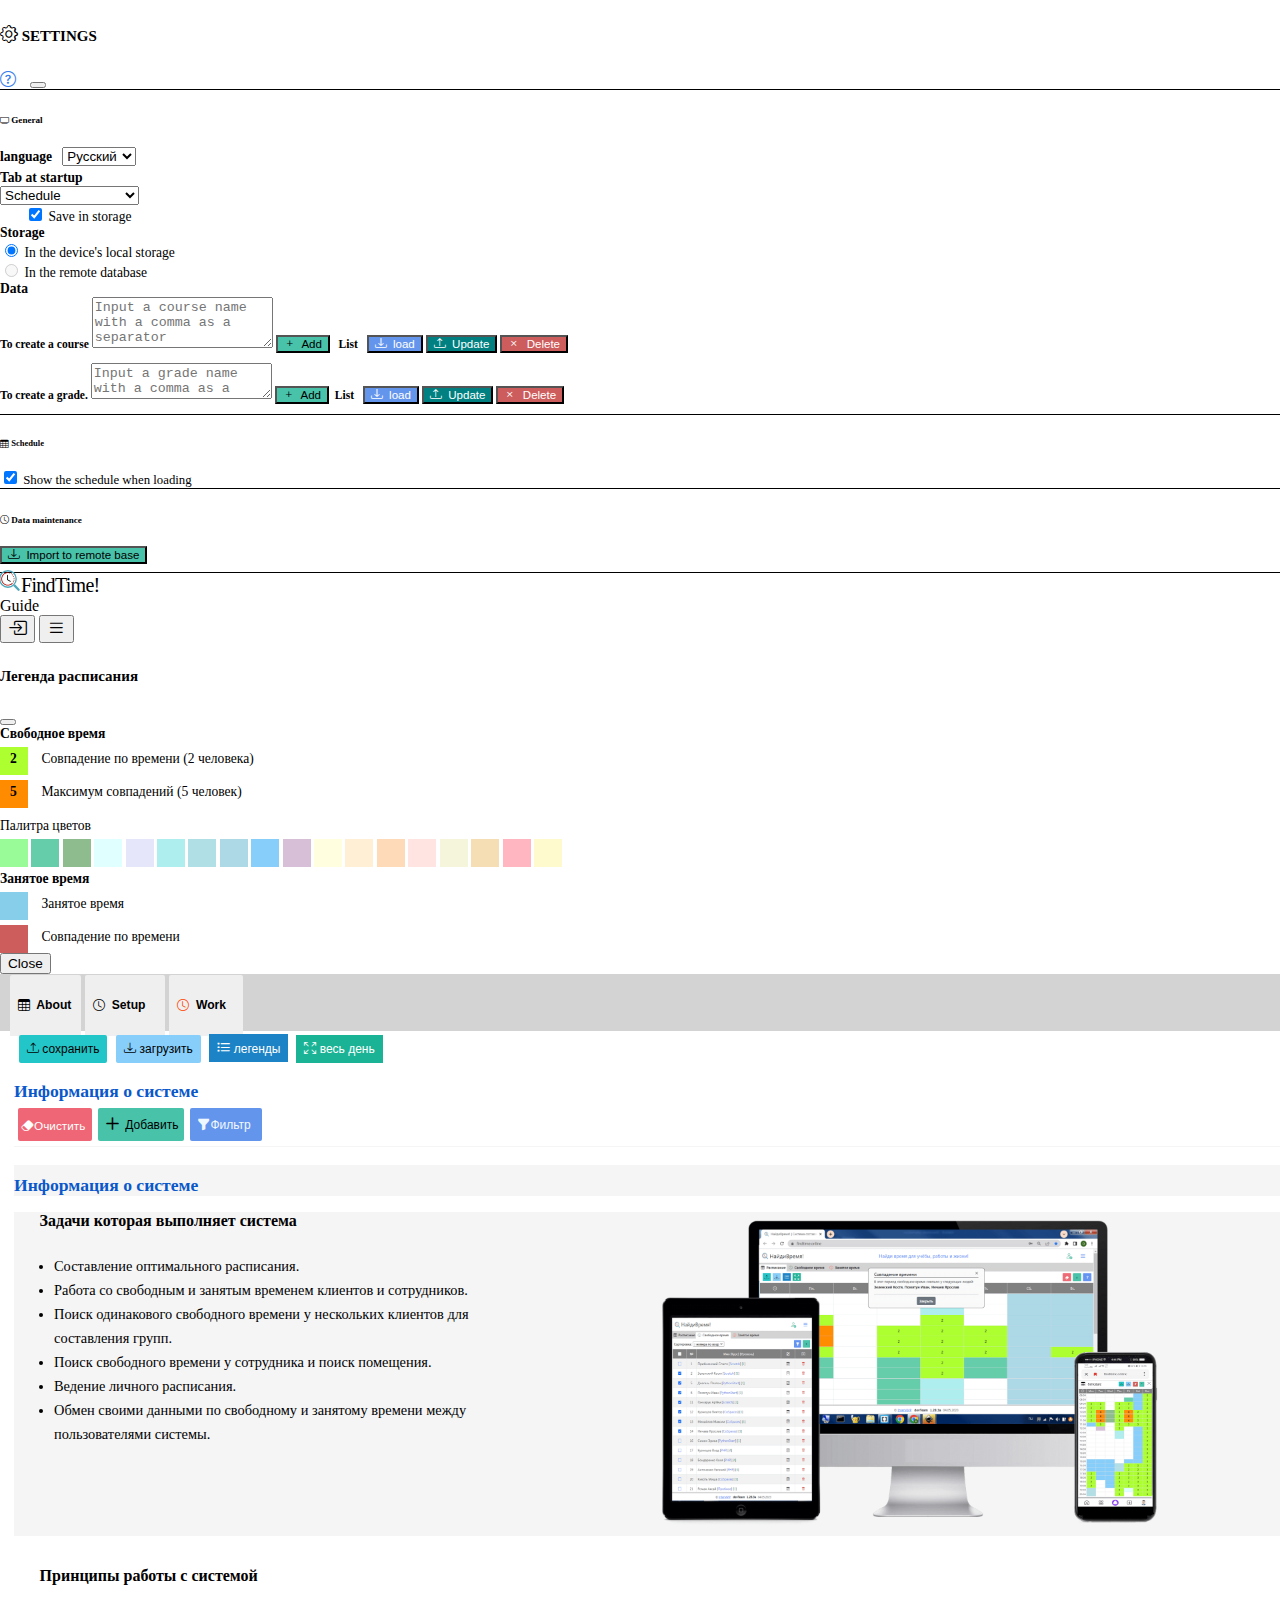
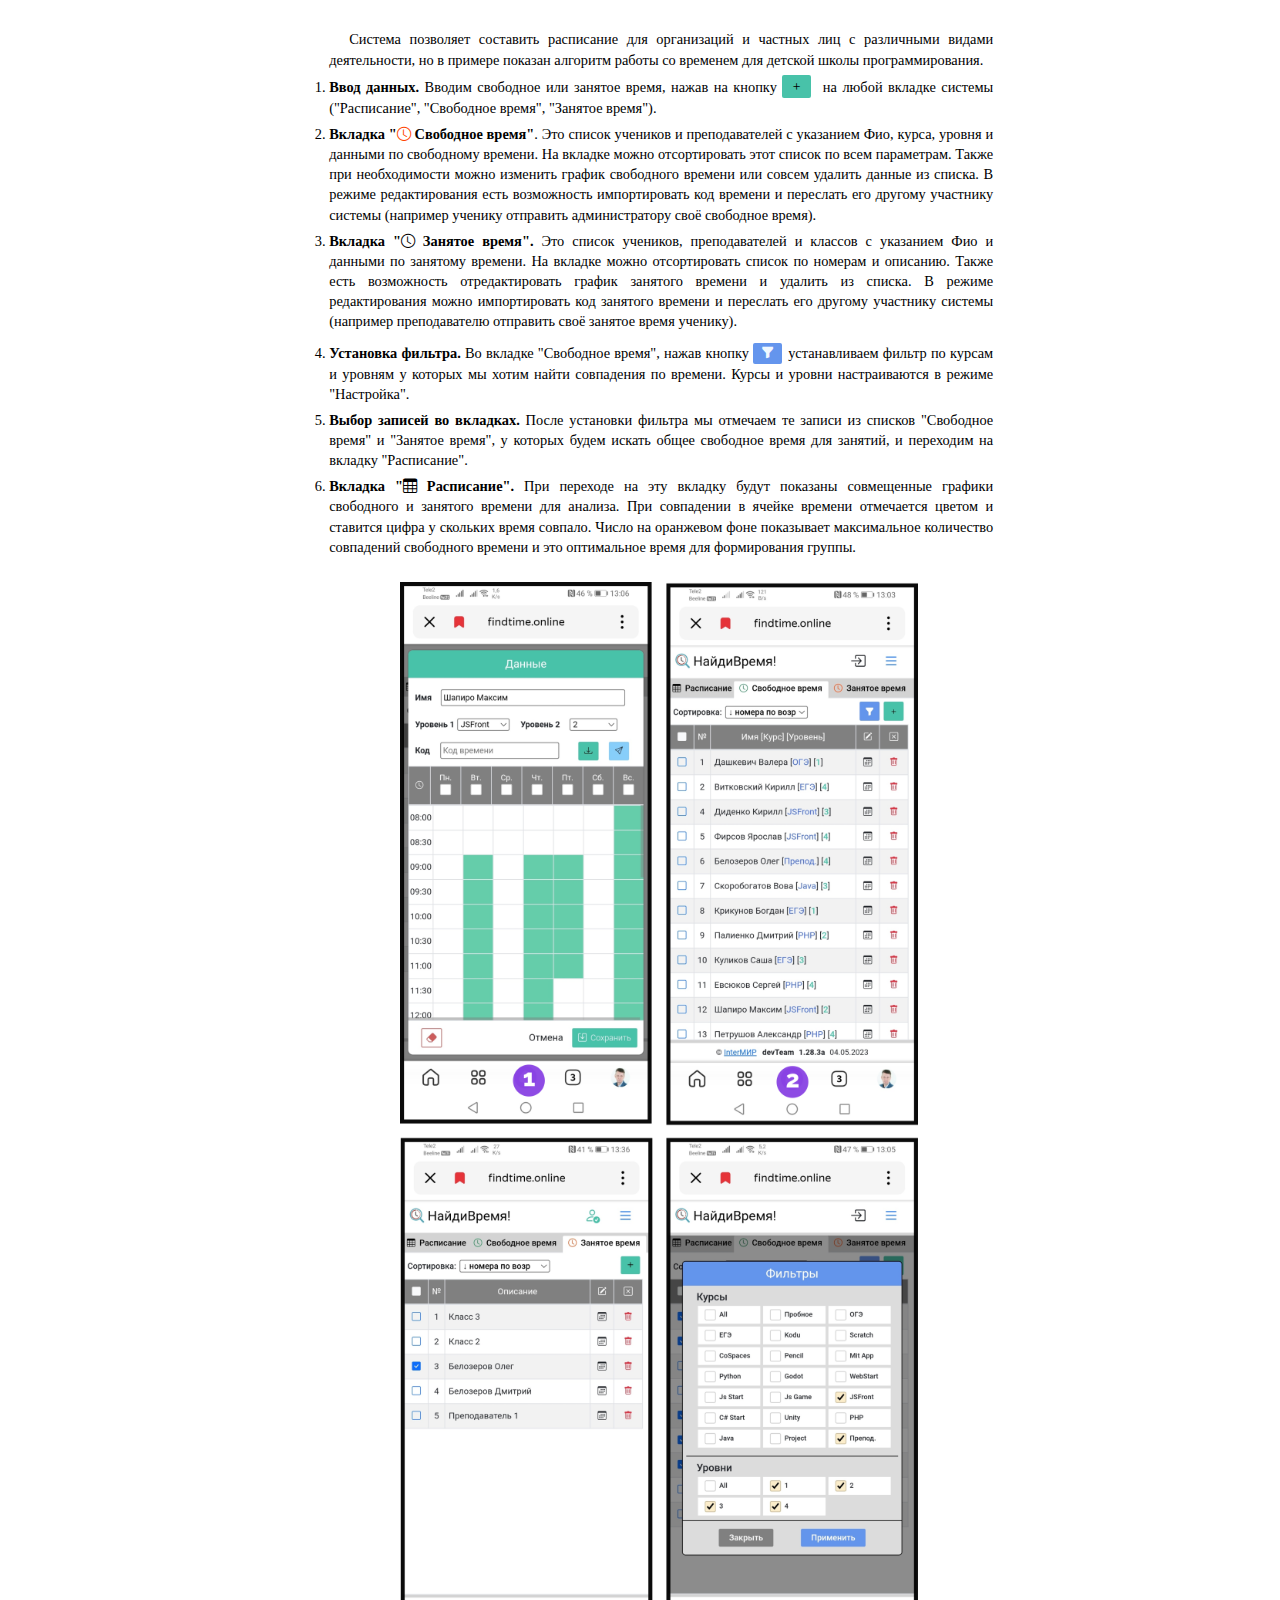
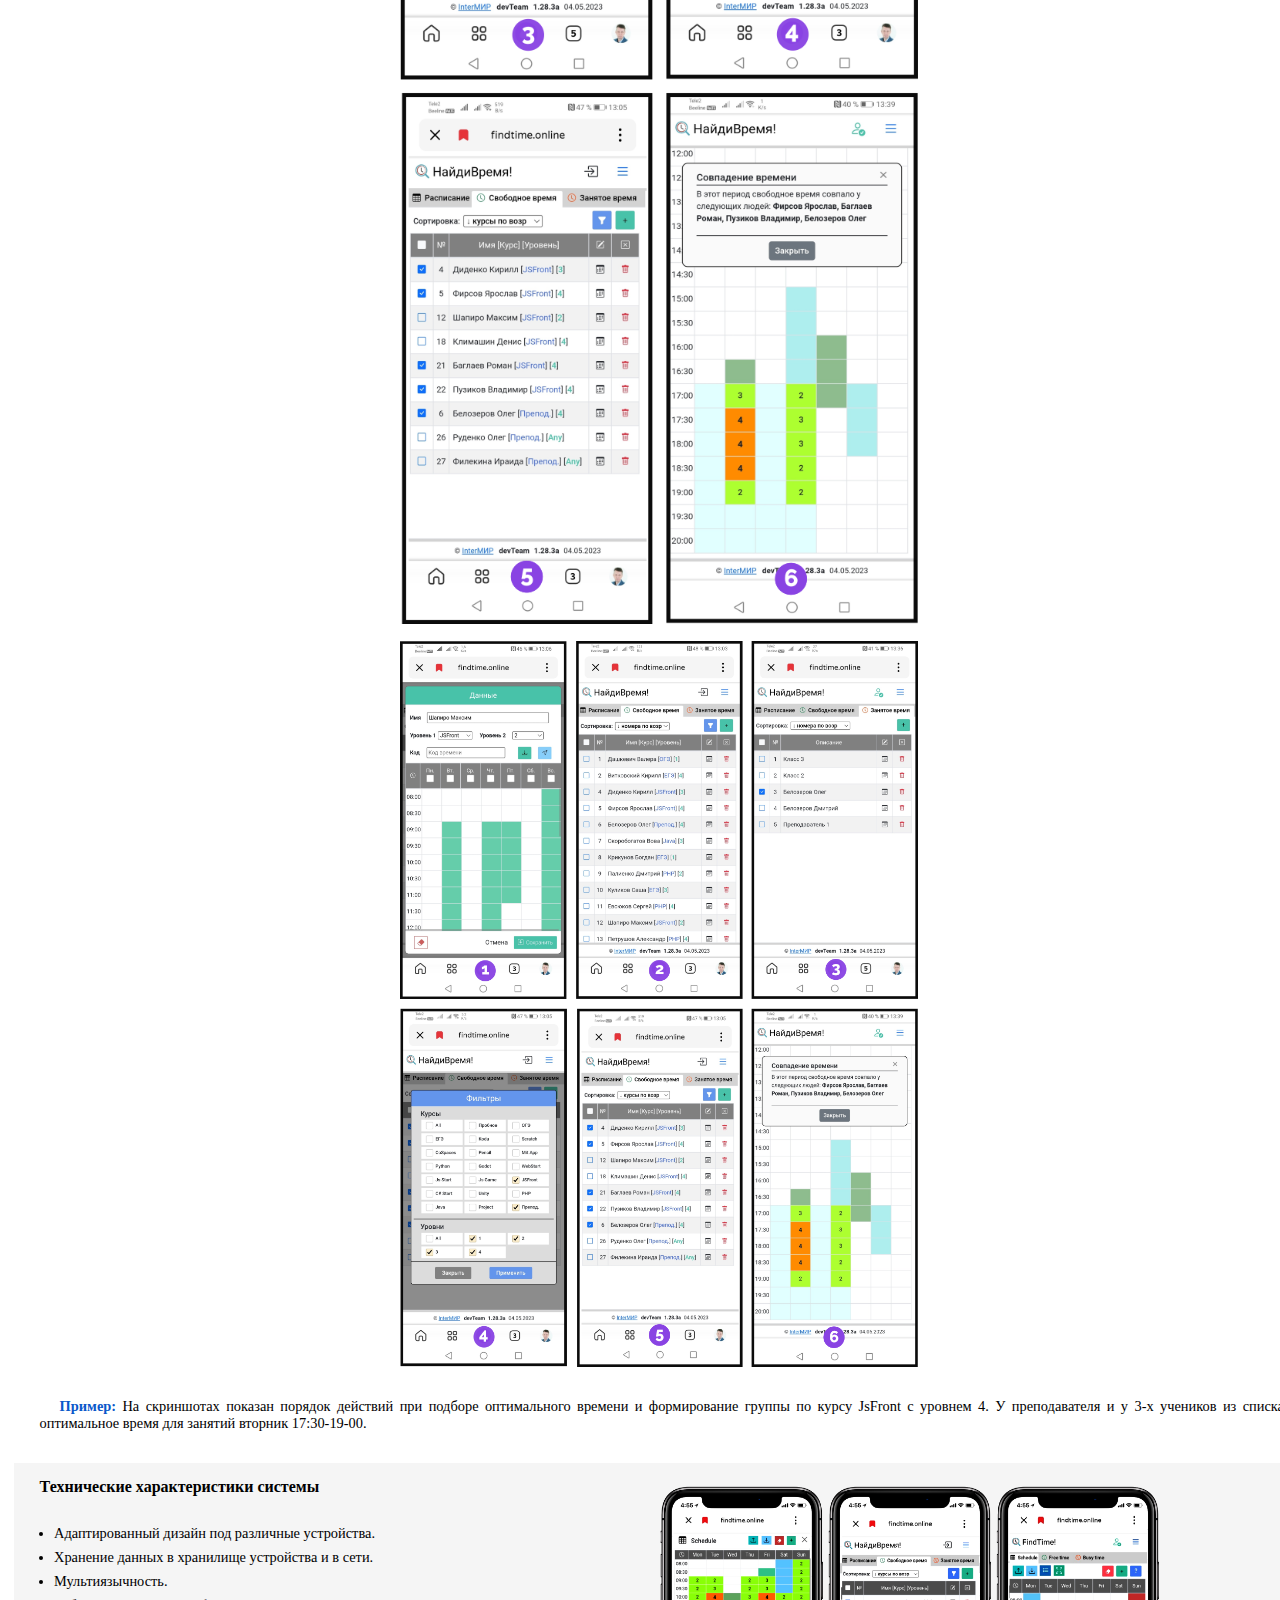
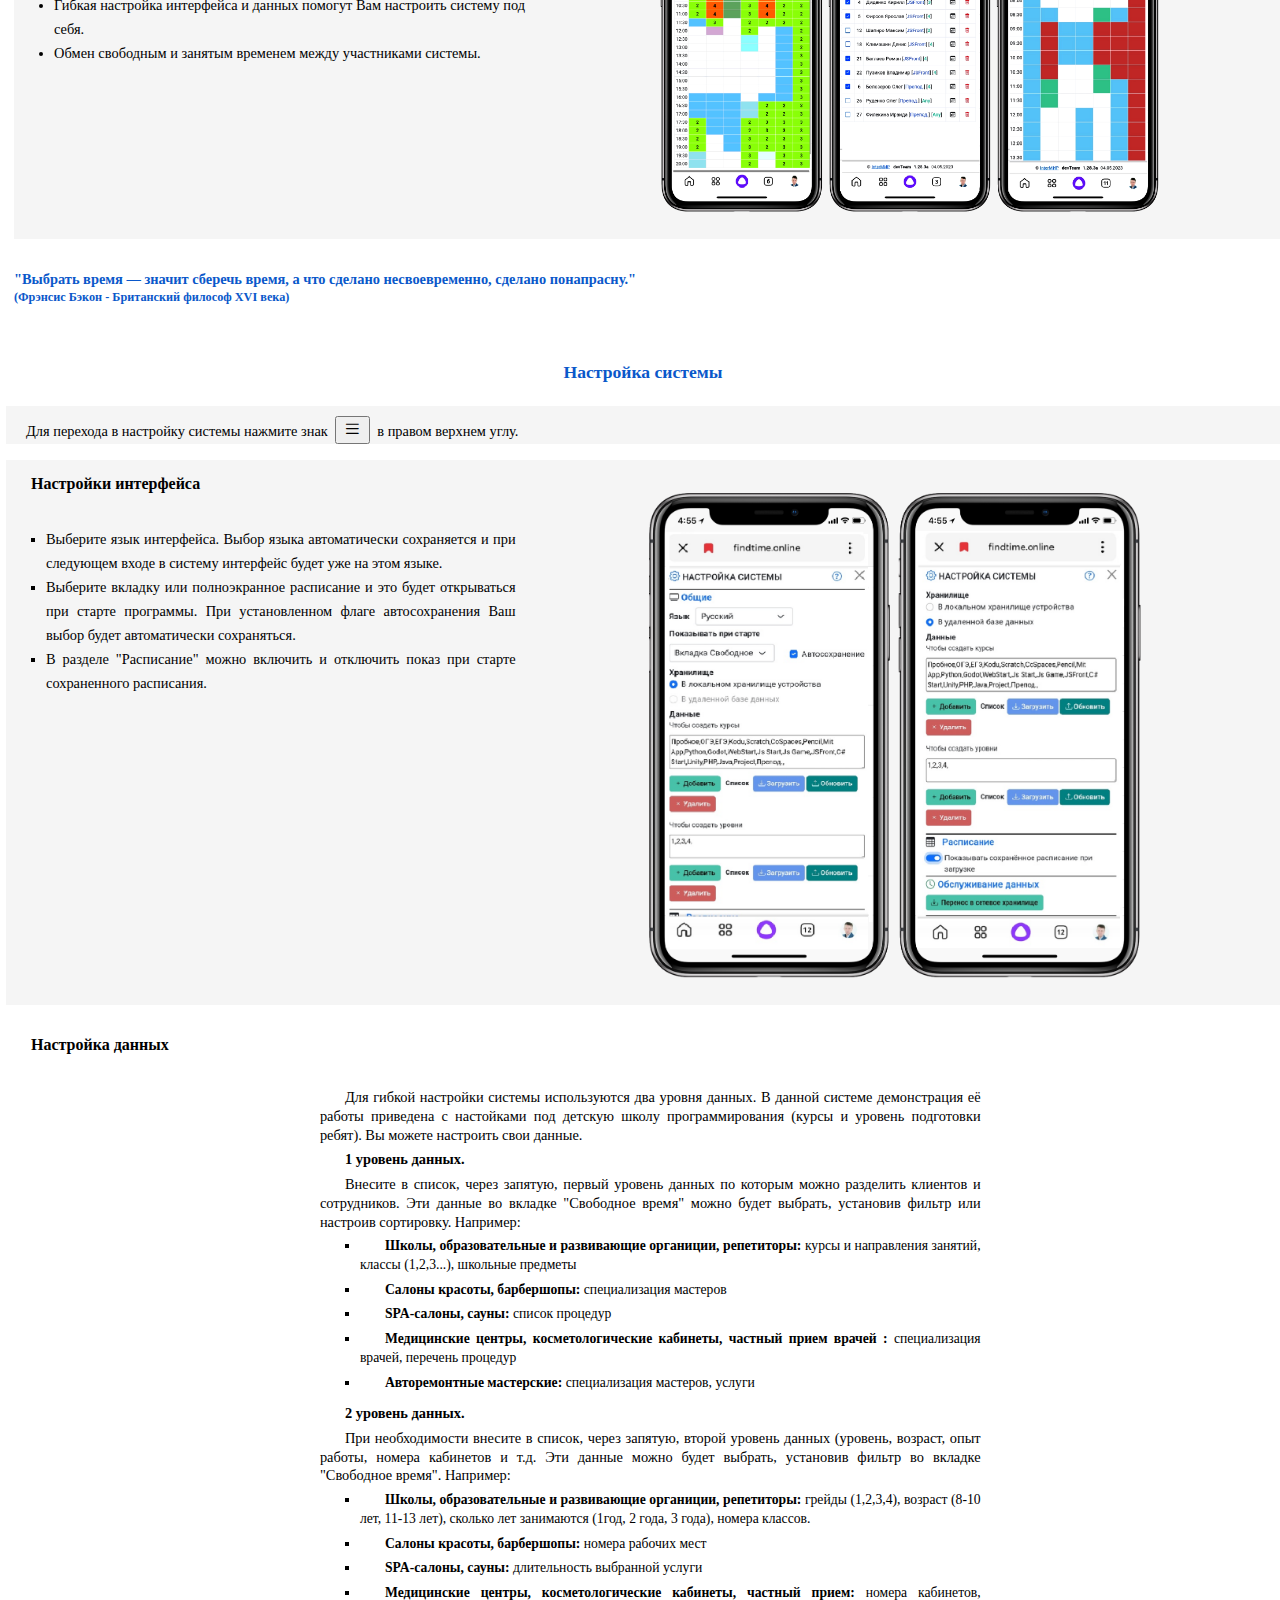
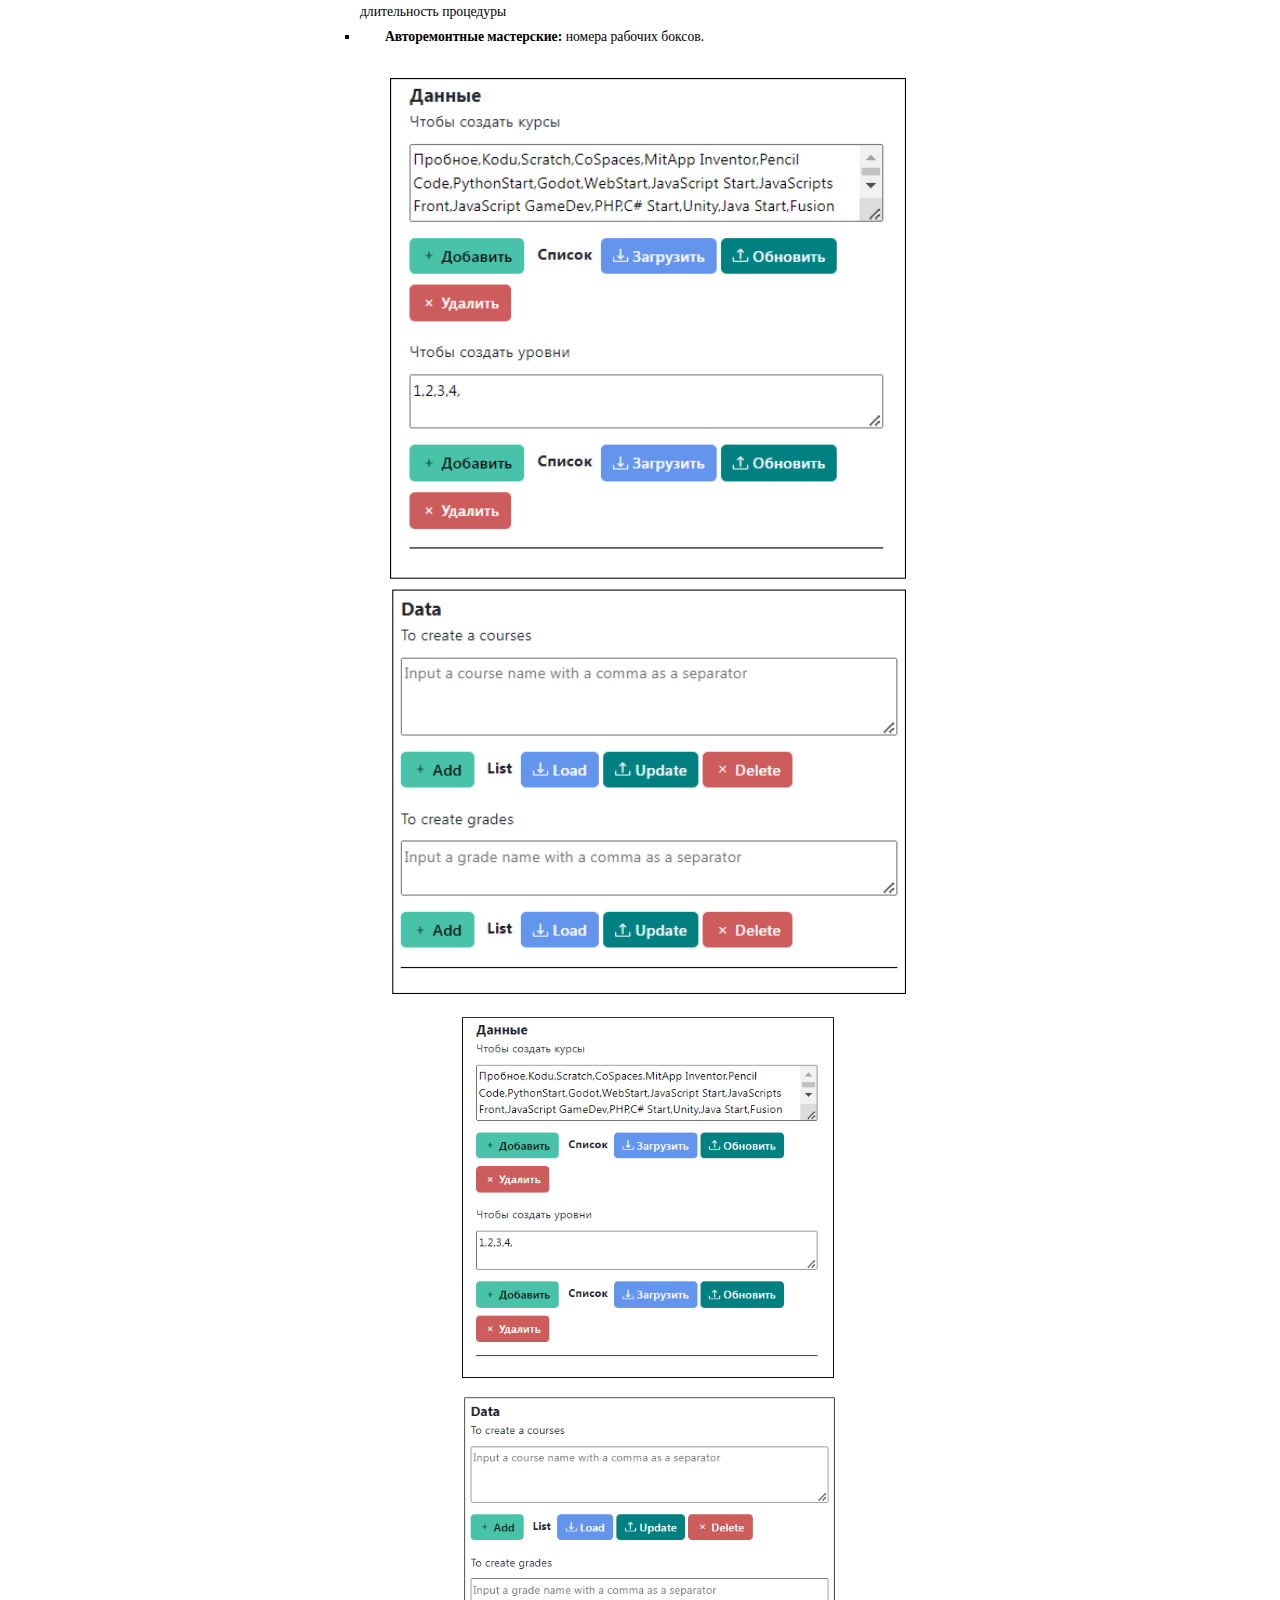
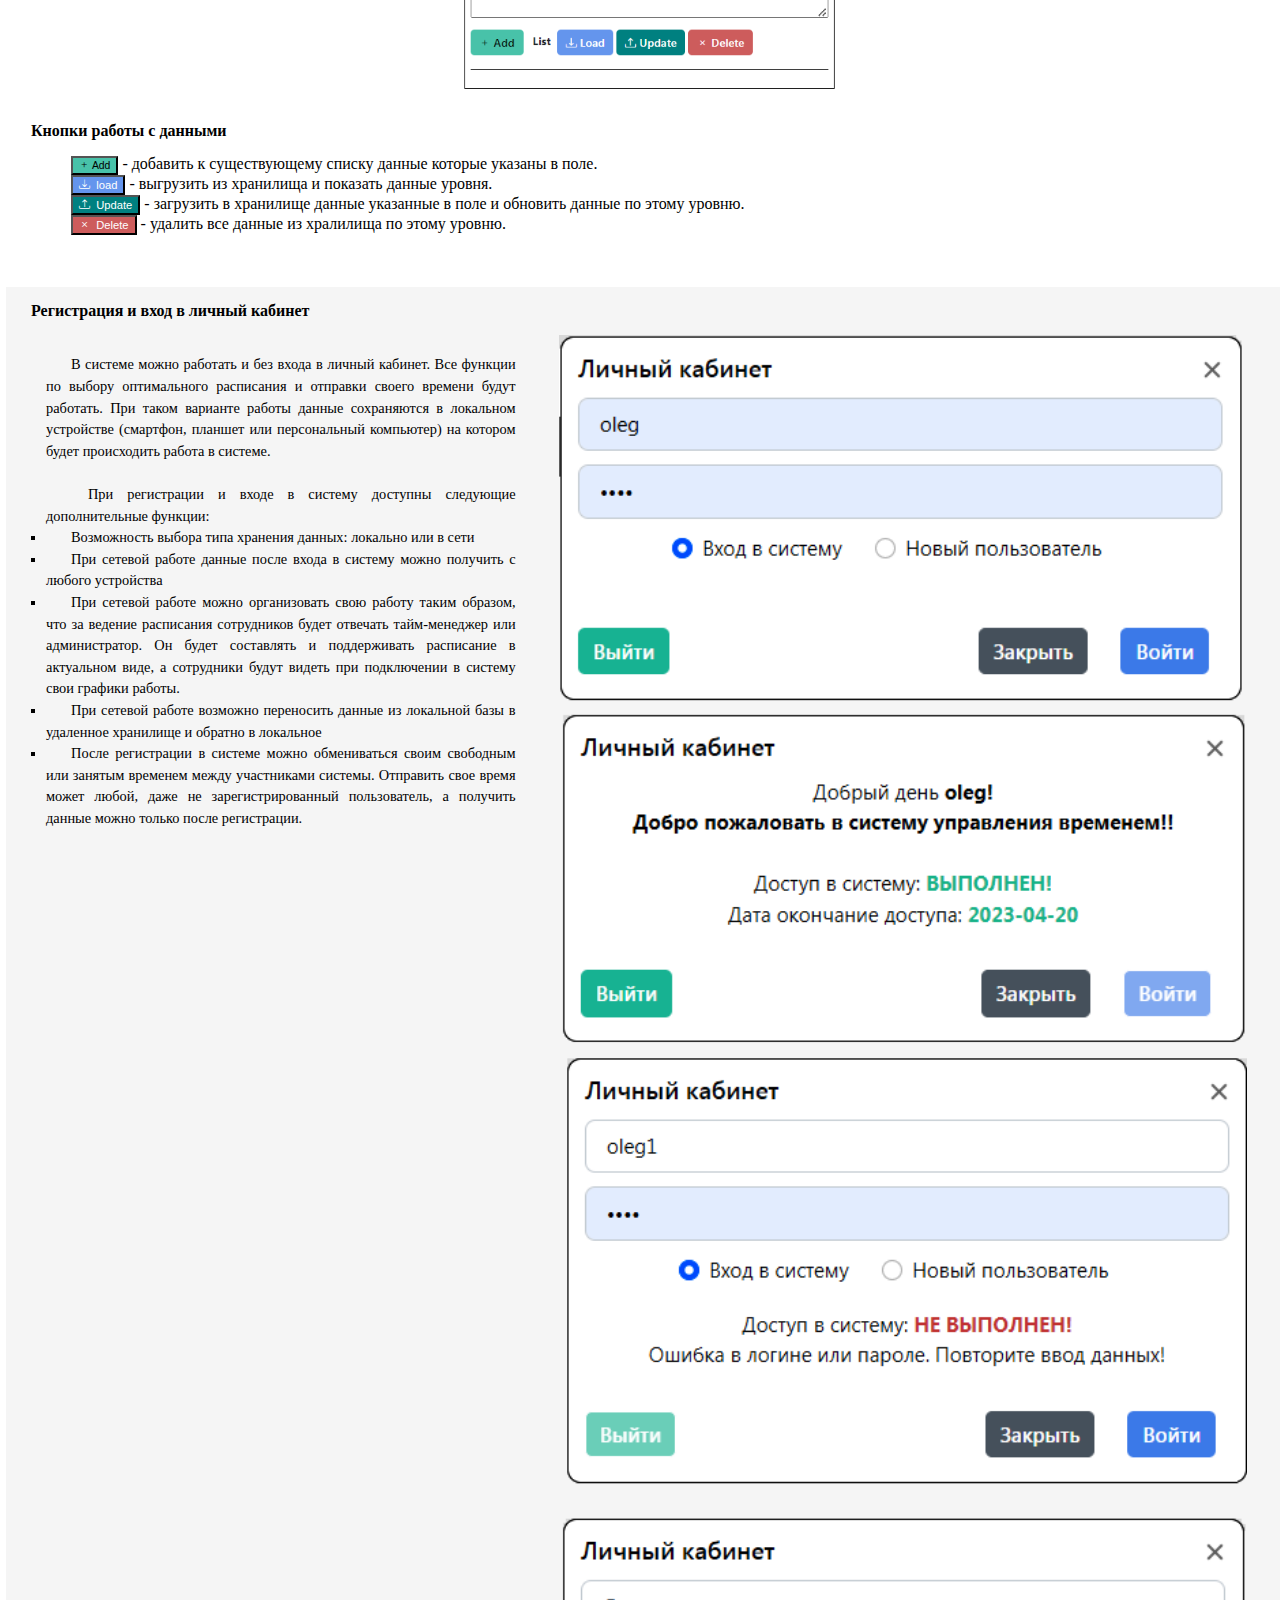
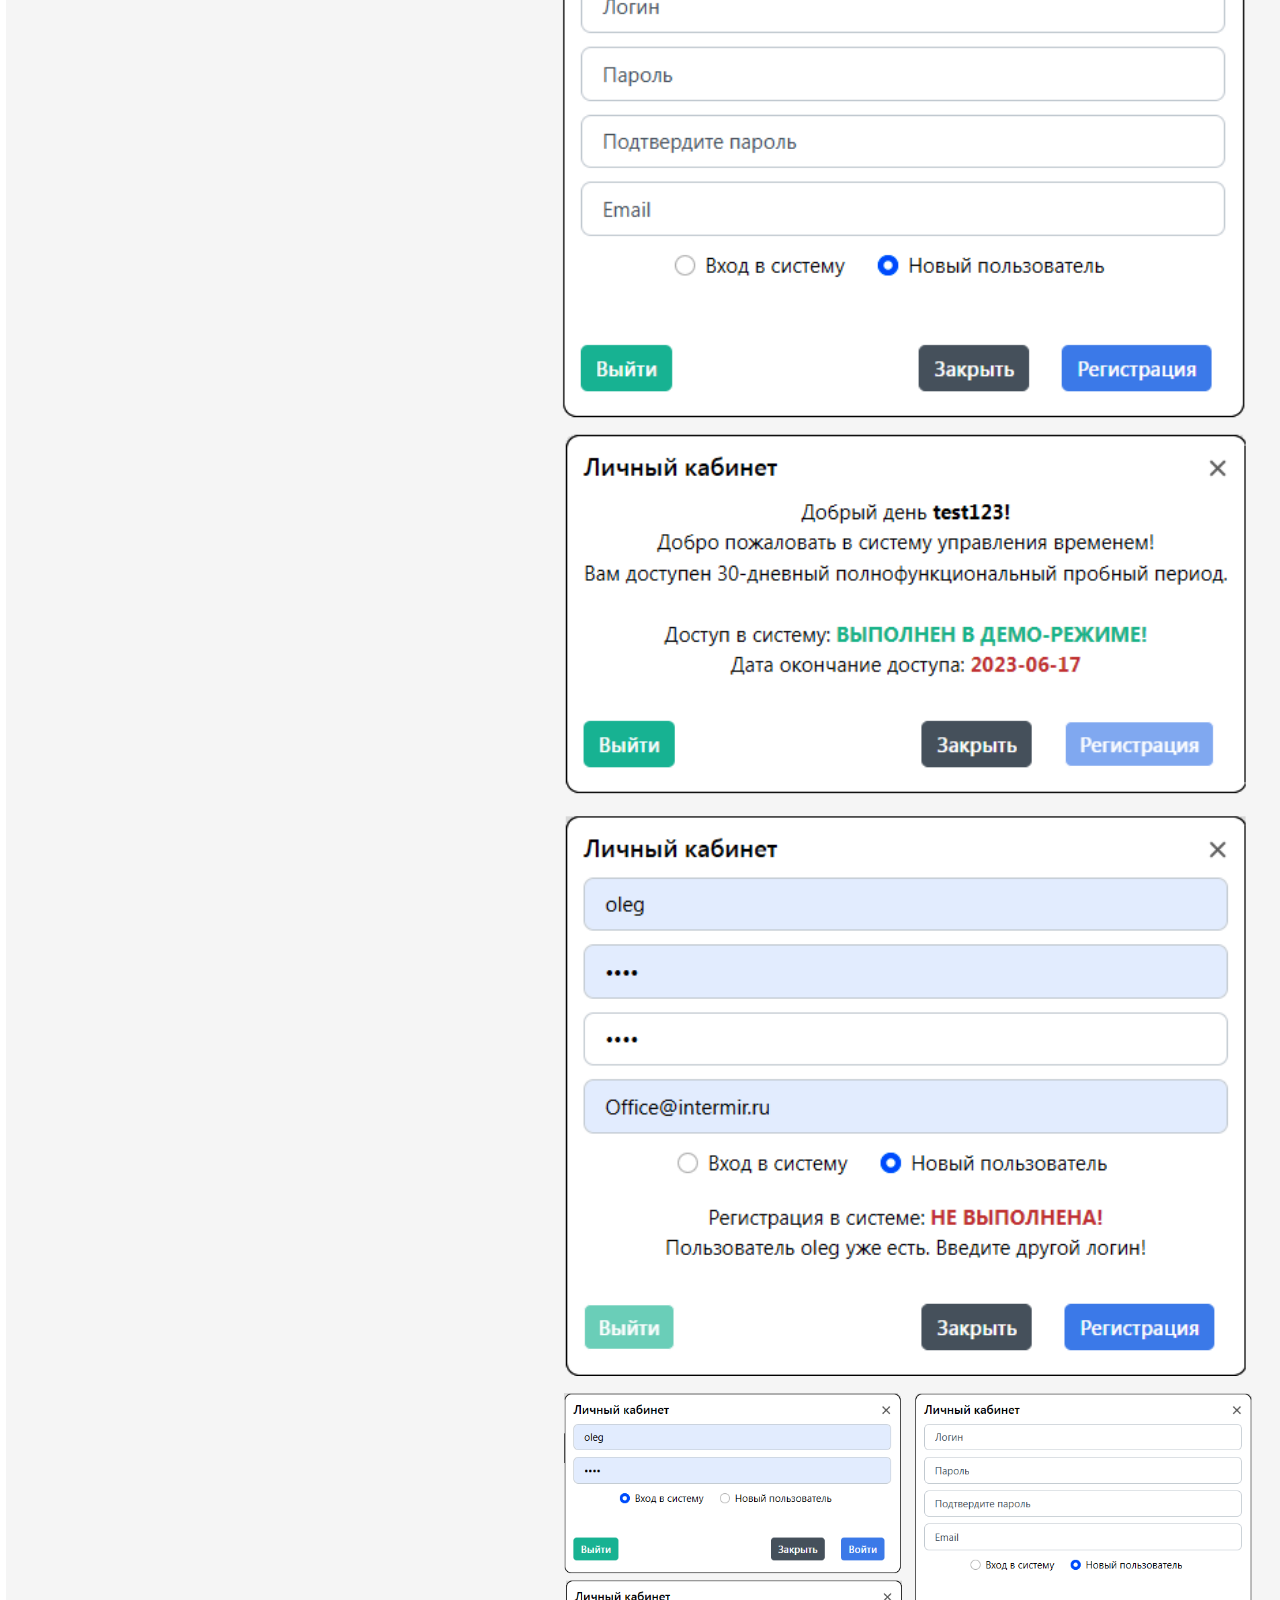
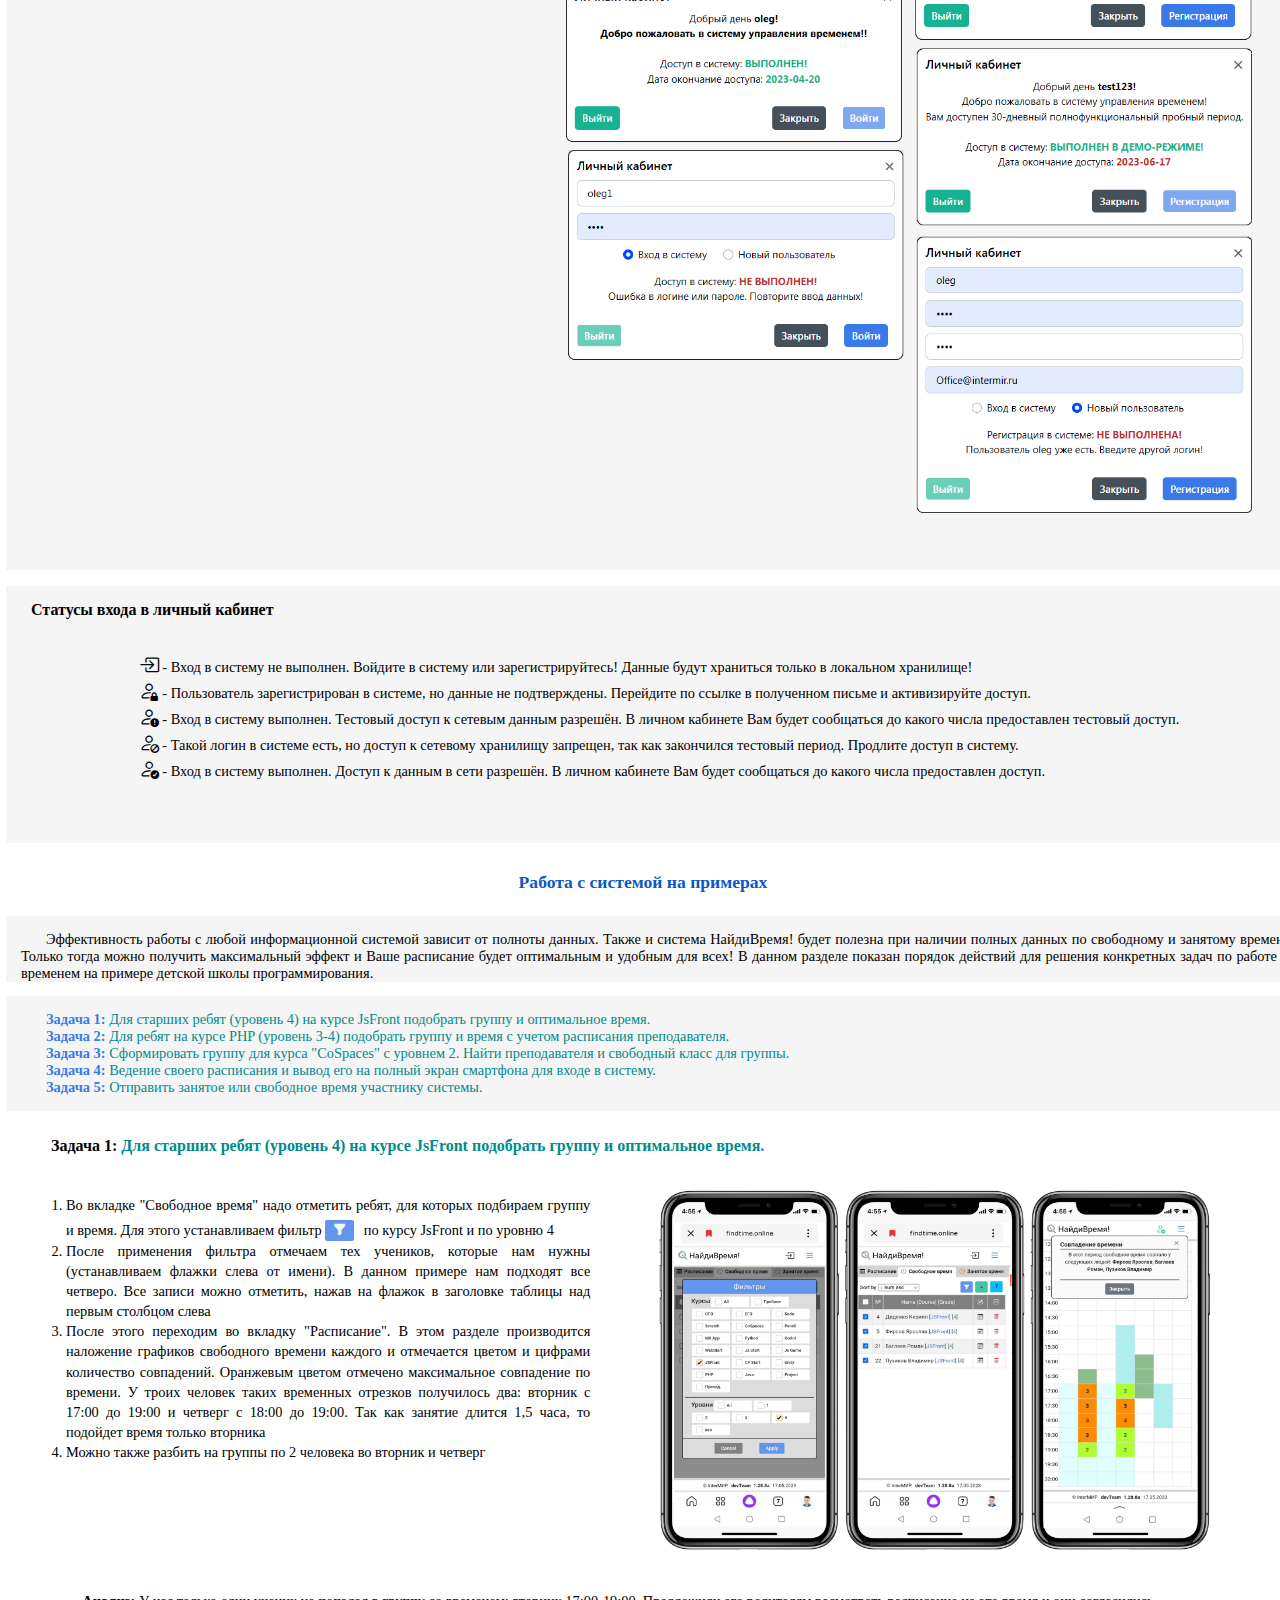
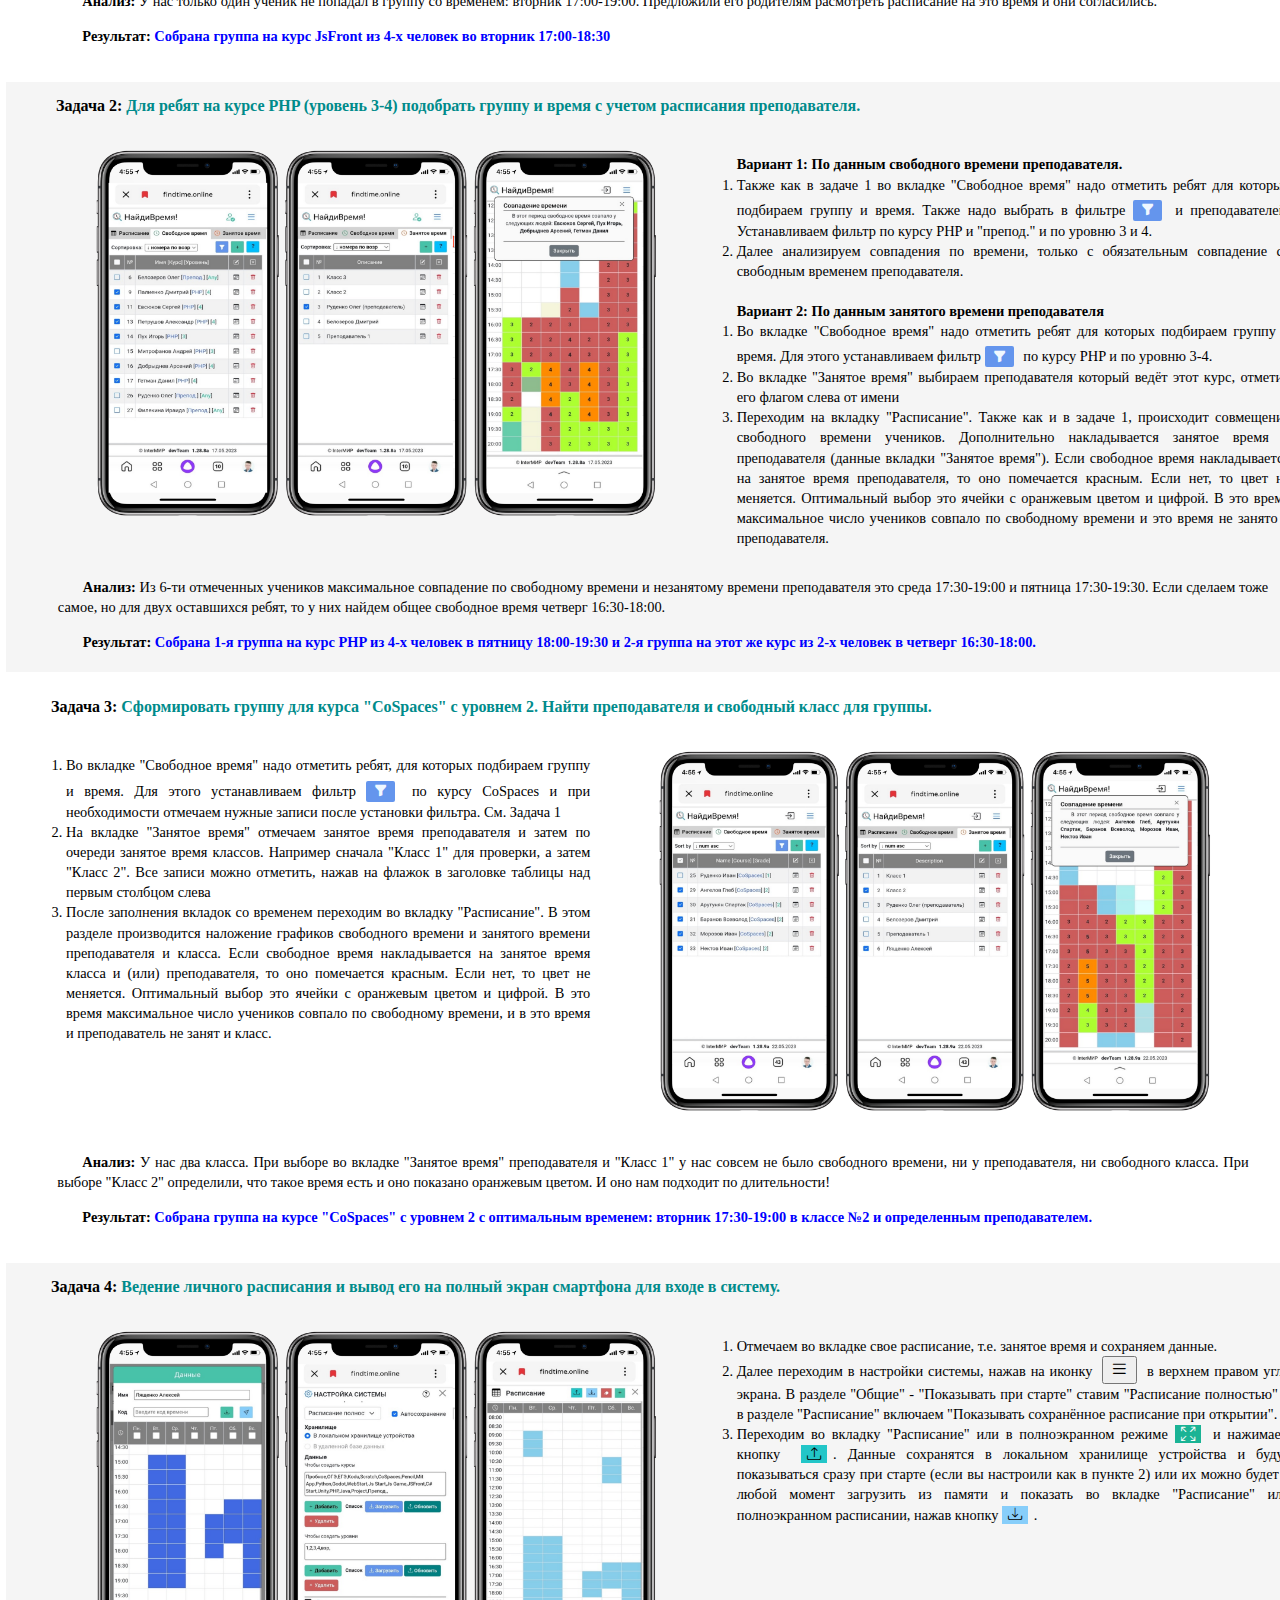
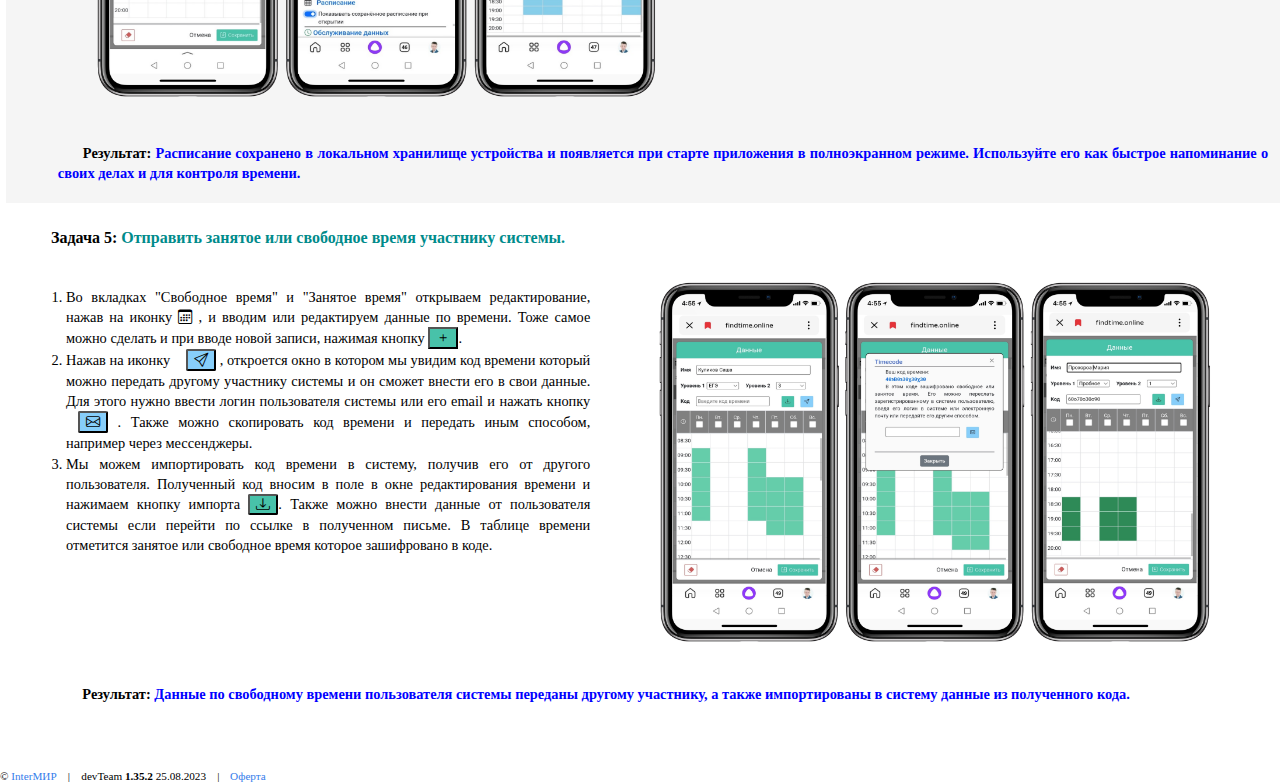
==== commit 568e28b0: "04/09/23 - check log.txt" ====
--- a/guide.html
+++ b/guide.html
@@ -24,6 +24,7 @@
 
 	<!-- Yandex.Metrika counter -->
 
+<!--
 	<script type="text/javascript">
 		(function(m, e, t, r, i, k, a) {
 			m[i] = m[i] || function() {
@@ -45,11 +46,10 @@
 			accurateTrackBounce: true,
 			webvisor: true
 		});
-
 	</script>
 	<noscript>
 		<div><img src="https://mc.yandex.ru/watch/94297055" style="position:absolute; left:-9999px;" alt="" /></div>
-	</noscript>
+	</noscript>-->
 
 	<!--	 /Yandex.Metrika counter -->
 
@@ -450,7 +450,7 @@
                                 letter-spacing: -0.7px
                                 " href="https://settime.online"><img src="logo.svg" width="22" class="mx-1" style="margin-top: -3px; margin-left: 5px;"><Text trans="text+:FindTime;">FindTime!</Text>
 							</a>
-							<div class="text-primary d-none d-sm-block" style="font-weight: 600">
+							<div class="text-primary d-none d-sm-block" style="font-weight: 400">
 								<Text trans="text+:Guide;">Guide</Text>
 							</div>
 							<div style="text-align: left" class="d-flex flex-row justify-content-end">
@@ -2292,7 +2292,7 @@
 					<span class="text-center my-1" style="font-size: 0.7em">
 						&copy; <a href="https://intermir.ru">InterМИР</a>&nbsp;&nbsp;&nbsp;&nbsp;|
 						<span class="" id="F4Team">&nbsp;&nbsp;&nbsp;devTeam</span>
-						<b id="testConfirmer" class="mx-1">1.34.1&nbsp;</b><span id="testPHP">22.08.2023</span>&nbsp;&nbsp;&nbsp;&nbsp;|&nbsp;&nbsp;<span style="margin-left: 5px; color: #367deb">Оферта</span>
+						<b id="testConfirmer" class="mx-1">1.35.2&nbsp;</b><span id="testPHP">25.08.2023</span>&nbsp;&nbsp;&nbsp;&nbsp;|&nbsp;&nbsp;<span style="margin-left: 5px; color: #367deb">Оферта</span>
 					</span>
 				</div>
 			</div>
@@ -2340,7 +2340,14 @@
 		<i class="bi bi-arrow-up-short" aria-hidden="true" data-toggle="tooltip" data-placement="top" title="Наверх"></i>
 	</div>
 
-	<script>
+	<script type="module">
+		// import { Translate } from './js/translator.js';
+
+		// Если произошло какое либо изменение в документе
+		/* document.addEventListener('DOMSubtreeModified', function () {
+			Translate();
+		}); */
+
 		let arr = document.getElementById('arrow');
 		window.addEventListener('scroll', scroller);
 
@@ -2348,7 +2355,6 @@
 			if (pageYOffset > 170) arr.classList.add('invs');
 			else arr.classList.remove('invs');
 		}
-
 	</script>
 
 	<script type="module" src="js/translator.js"></script>
